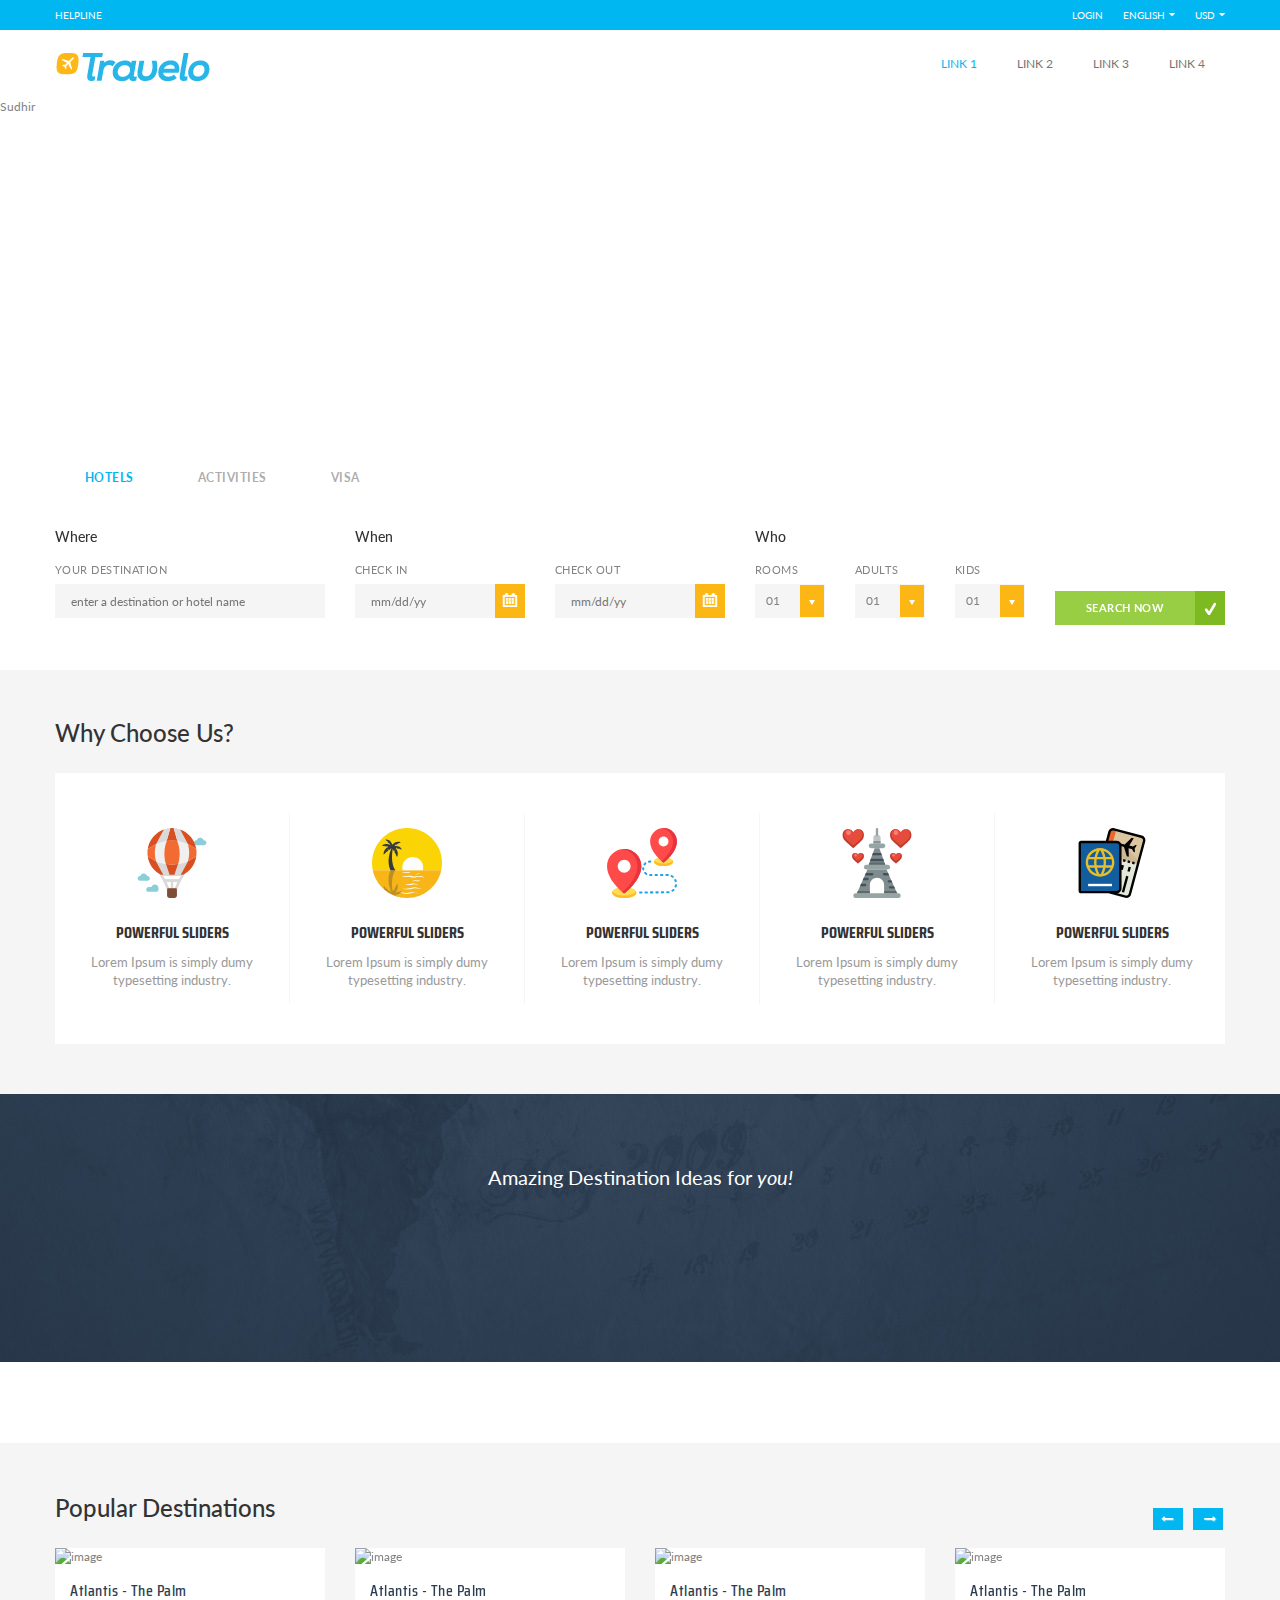
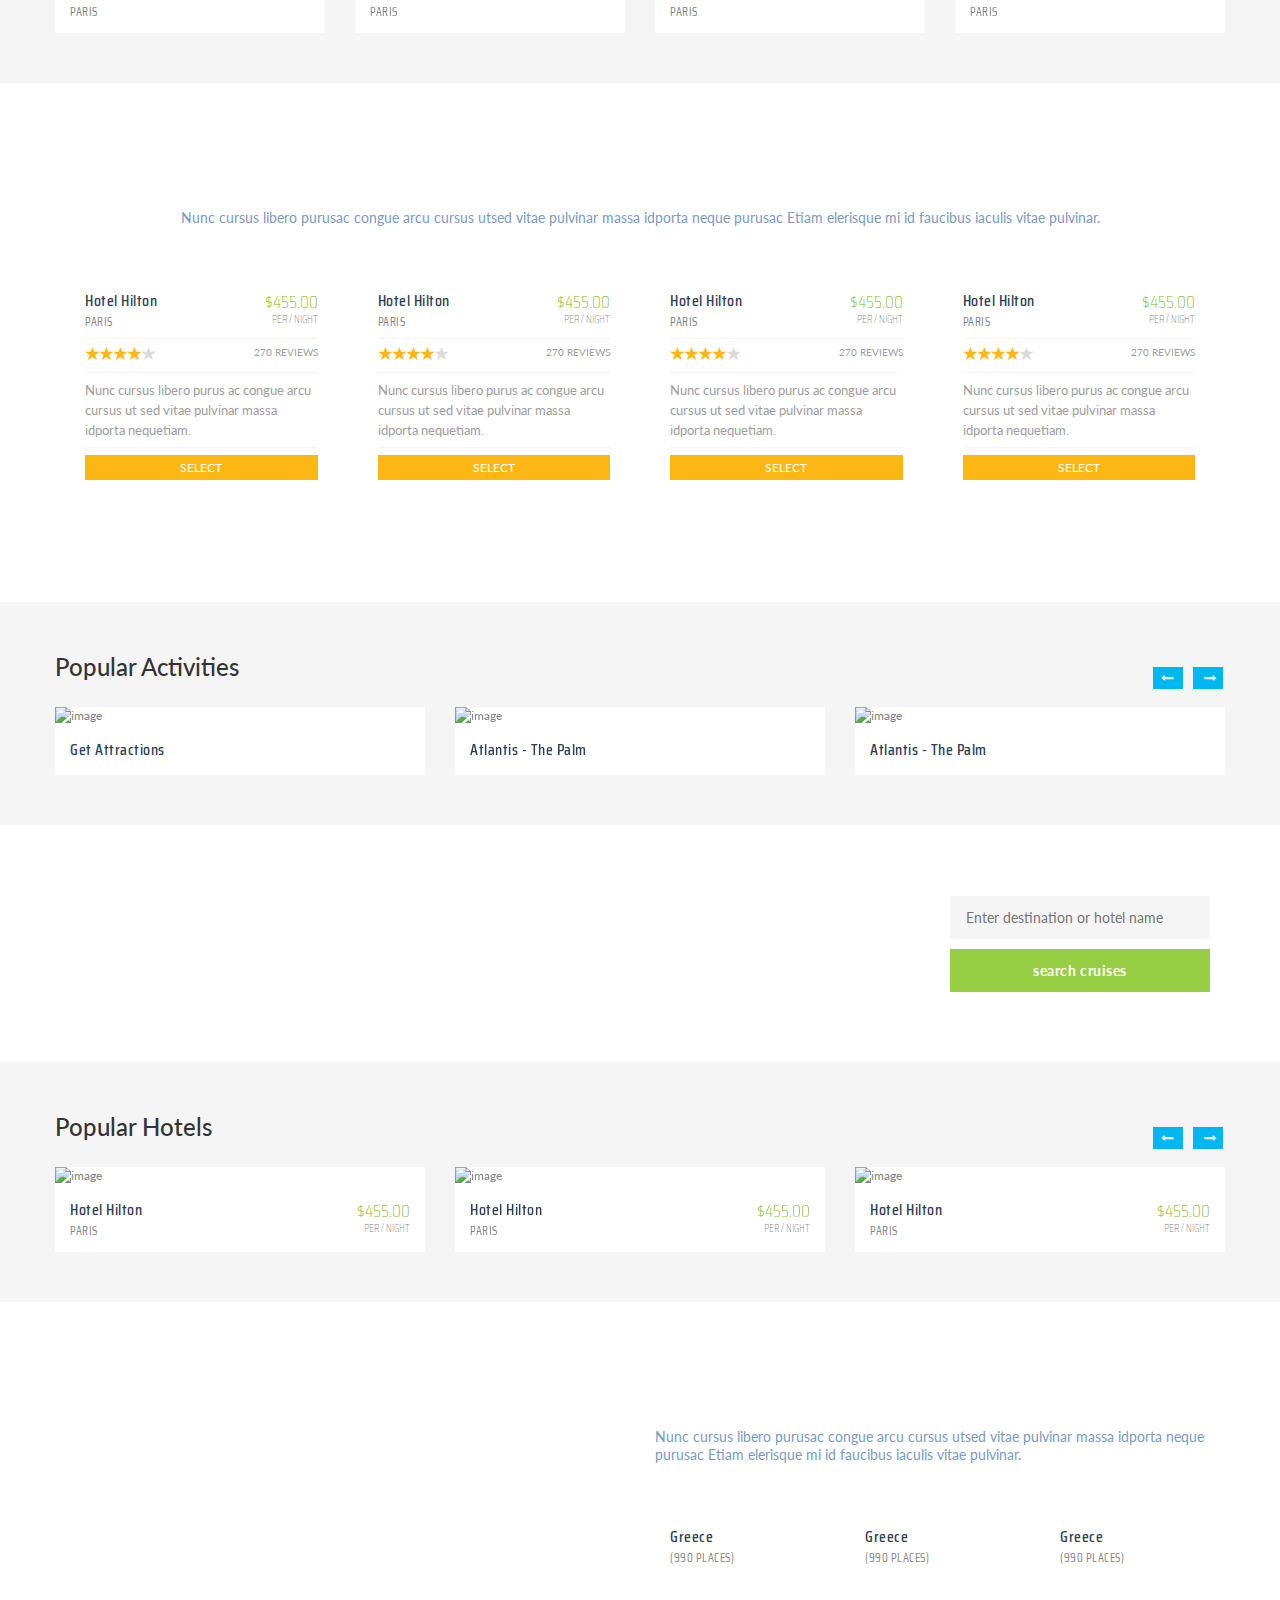
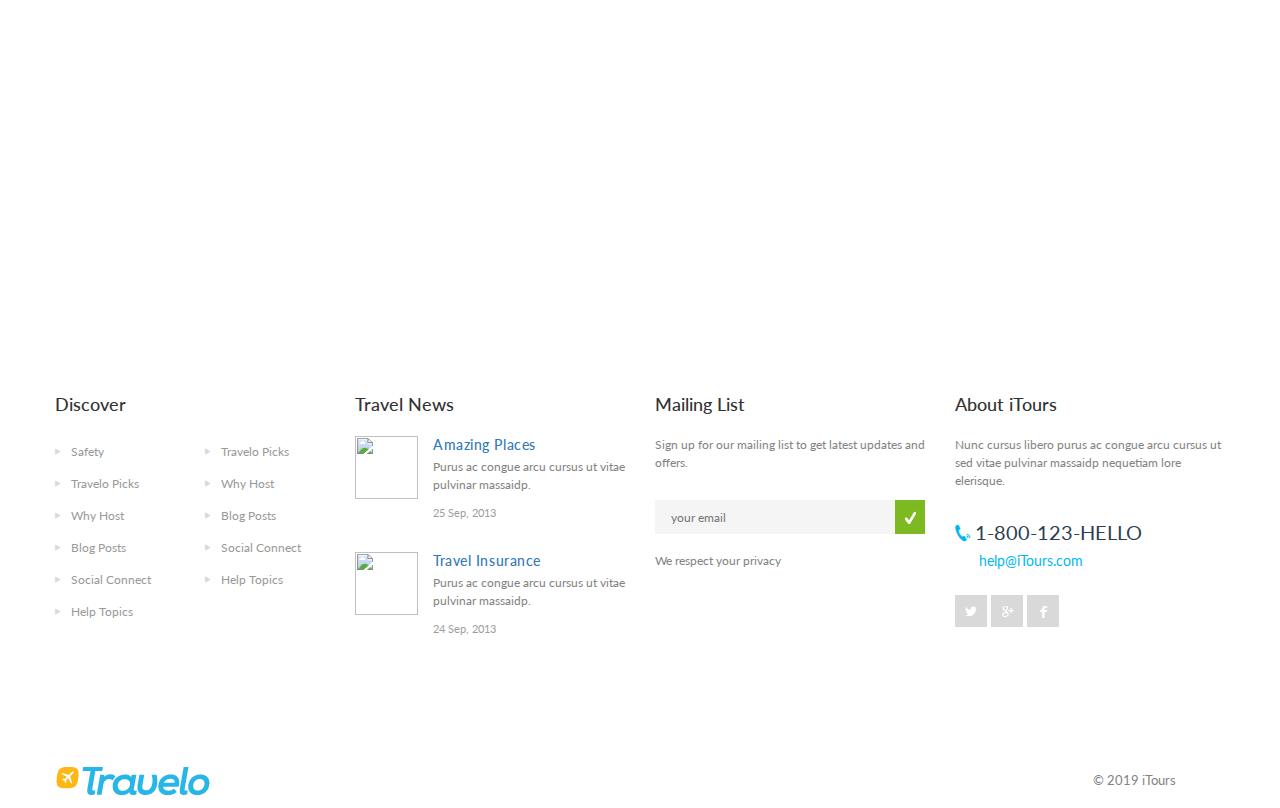
==== index.html @ 5f089d32 "index page with changes" ====
<!DOCTYPE html>
<html>
  <head>
    <!-- Page Title -->
    <title>iTours</title>

    <!-- Meta Tags -->
    <meta charset="utf-8" />
    <meta name="keywords" content="HTML5 Template" />
    <meta
      name="description"
      content="iTours - Travel, Tour Booking HTML5 Template"
    />
    <meta name="author" content="SoapTheme" />

    <meta name="viewport" content="width=device-width, initial-scale=1.0" />
    <link rel="shortcut icon" href="favicon.ico" type="image/x-icon" />

    <!-- Theme Styles -->
    <link rel="stylesheet" href="css/bootstrap.min.css" />
    <link rel="stylesheet" href="css/font-awesome.min.css" />
    <link
      href="http://fonts.googleapis.com/css?family=Lato:300,400,700"
      rel="stylesheet"
      type="text/css"
    />
    <link rel="stylesheet" href="css/animate.min.css" />

    <!-- Current Page Styles -->
    <link
      rel="stylesheet"
      type="text/css"
      href="components/revolution_slider/css/settings.css"
      media="screen"
    />
    <link
      rel="stylesheet"
      type="text/css"
      href="components/revolution_slider/css/style.css"
      media="screen"
    />
    <link
      rel="stylesheet"
      type="text/css"
      href="components/jquery.bxslider/jquery.bxslider.css "
      media="screen"
    />

    <link
      rel="stylesheet"
      type="text/css"
      href="components/flexslider/flexslider.css"
      media="screen"
    />
    <!-- Main Style -->

    <link id="main-style" rel="stylesheet" href="css/itours-styles.css" />
    <link id="main-style" rel="stylesheet" href="css/itours-components.css" />

    <!-- Responsive Styles -->
    <link rel="stylesheet" href="css/responsive.css" />

    <!-- Javascript Page Loader -->
  </head>
  <body>
    <div class="c-pageWrapper">
      <!-- ********** Component :: Header ********** -->
      <header class="c-header">
        <!-- **** Header :: Top Strip ***** -->
        <div class="topnav hidden-xs">
          <div class="container">
            <ul class="quick-menu pull-left">
              <li><a href="javascript:void(0);" class="c-link">Helpline</a></li>
            </ul>
            <ul class="quick-menu pull-right">
              <li>
                <a href="javascript:void(0);" class="soap-popupbox">LOGIN</a>
              </li>

              <li class="ribbon">
                <a href="javascript:void(0);" class="c-link">English</a>
                <ul class="menu mini">
                  <li><a href="javascript:void(0);" title="Dansk">Dansk</a></li>
                  <li>
                    <a href="javascript:void(0);" title="Deutsch">Deutsch</a>
                  </li>
                  <li class="active">
                    <a href="javascript:void(0);" title="English">English</a>
                  </li>
                  <li>
                    <a href="javascript:void(0);" title="Español">Español</a>
                  </li>
                  <li>
                    <a href="javascript:void(0);" title="Français">Français</a>
                  </li>
                  <li>
                    <a href="javascript:void(0);" title="Italiano">Italiano</a>
                  </li>
                  <li>
                    <a href="javascript:void(0);" title="Magyar">Magyar</a>
                  </li>
                  <li>
                    <a href="javascript:void(0);" title="Nederlands"
                      >Nederlands</a
                    >
                  </li>
                  <li><a href="javascript:void(0);" title="Norsk">Norsk</a></li>
                  <li>
                    <a href="javascript:void(0);" title="Polski">Polski</a>
                  </li>
                  <li>
                    <a href="javascript:void(0);" title="Português"
                      >Português</a
                    >
                  </li>
                  <li><a href="javascript:void(0);" title="Suomi">Suomi</a></li>
                  <li>
                    <a href="javascript:void(0);" title="Svenska">Svenska</a>
                  </li>
                </ul>
              </li>

              <li class="ribbon currency">
                <a href="javascript:void(0);" title="">USD</a>
                <ul class="menu mini">
                  <li><a href="javascript:void(0);" title="AUD">AUD</a></li>
                  <li><a href="javascript:void(0);" title="BRL">BRL</a></li>
                  <li class="active">
                    <a href="javascript:void(0);" title="USD">USD</a>
                  </li>
                  <li><a href="javascript:void(0);" title="CAD">CAD</a></li>
                  <li><a href="javascript:void(0);" title="CHF">CHF</a></li>
                  <li><a href="javascript:void(0);" title="CNY">CNY</a></li>
                  <li><a href="javascript:void(0);" title="CZK">CZK</a></li>
                  <li><a href="javascript:void(0);" title="DKK">DKK</a></li>
                  <li><a href="javascript:void(0);" title="EUR">EUR</a></li>
                  <li><a href="javascript:void(0);" title="GBP">GBP</a></li>
                  <li><a href="javascript:void(0);" title="HKD">HKD</a></li>
                  <li><a href="javascript:void(0);" title="HUF">HUF</a></li>
                  <li><a href="javascript:void(0);" title="IDR">IDR</a></li>
                </ul>
              </li>
            </ul>
          </div>
        </div>
        <!-- **** Header :: Top Strip End ***** -->

        <!-- **** Header :: Top Nav ***** -->
        <div class="main-header">
          <a
            href="#st-openMenu"
            data-toggle="collapse"
            class="mobile-menu-toggle"
          >
            Mobile Menu Toggle
          </a>

          <div class="container">
            <h1 class="logo navbar-brand">
              <a href="javascript: void(0);" title="iTours - home">
                <img src="images/logo.png" alt="iTours HTML5 Template" />
              </a>
            </h1>

            <!-- **** Header :: Top Nav For Desktop ***** -->
            <nav class="main-menu" role="navigation">
              <ul class="menu">
                <li class="active">
                  <a href="javascript: void(0);">Link 1</a>
                </li>
                <li>
                  <a href="javascript: void(0);">Link 2</a>
                </li>
                <li>
                  <a href="javascript: void(0);">Link 3</a>
                </li>
                <li>
                  <a href="javascript: void(0);">Link 4</a>
                </li>
              </ul>
            </nav>
            <!-- **** Header :: Top Nav For Desktop End ***** -->
          </div>

          <!-- **** Header :: Top Nav For Mobile ***** -->
          <nav id="st-openMenu" class="mobile-menu collapse">
            <ul class="menu">
              <li><a href="javascript: void(0);">Link 1</a></li>
              <li><a href="javascript: void(0);">Link 2</a></li>
              <li><a href="javascript: void(0);">Link 3</a></li>
            </ul>

            <ul class="mobile-topnav container">
              <li>
                <a href="javascript:void(0);" class="c-link">MY ACCOUNT</a>
              </li>

              <li>
                <a href="javascript:void(0);" class="soap-popupbox">LOGIN</a>
              </li>

              <li class="ribbon language menu-color-skin">
                <a href="javascript:void(0);" data-toggle="collapse">ENGLISH</a>
                <ul class="menu mini">
                  <li><a href="javascript:void(0);" title="Dansk">Dansk</a></li>
                  <li>
                    <a href="javascript:void(0);" title="Deutsch">Deutsch</a>
                  </li>
                  <li class="active">
                    <a href="javascript:void(0);" title="English">English</a>
                  </li>
                  <li>
                    <a href="javascript:void(0);" title="Español">Español</a>
                  </li>
                  <li>
                    <a href="javascript:void(0);" title="Français">Français</a>
                  </li>
                  <li>
                    <a href="javascript:void(0);" title="Italiano">Italiano</a>
                  </li>
                  <li>
                    <a href="javascript:void(0);" title="Magyar">Magyar</a>
                  </li>
                  <li>
                    <a href="javascript:void(0);" title="Nederlands"
                      >Nederlands</a
                    >
                  </li>
                  <li><a href="javascript:void(0);" title="Norsk">Norsk</a></li>
                  <li>
                    <a href="javascript:void(0);" title="Polski">Polski</a>
                  </li>
                  <li>
                    <a href="javascript:void(0);" title="Português"
                      >Português</a
                    >
                  </li>
                  <li><a href="javascript:void(0);" title="Suomi">Suomi</a></li>
                  <li>
                    <a href="javascript:void(0);" title="Svenska">Svenska</a>
                  </li>
                </ul>
              </li>

              <li class="ribbon currency menu-color-skin">
                <a href="javascript:void(0);" class="c-link">USD</a>
                <ul class="menu mini">
                  <li><a href="javascript:void(0);" title="AUD">AUD</a></li>
                  <li><a href="javascript:void(0);" title="BRL">BRL</a></li>
                  <li class="active">
                    <a href="javascript:void(0);" title="USD">USD</a>
                  </li>
                  <li><a href="javascript:void(0);" title="CAD">CAD</a></li>
                  <li><a href="javascript:void(0);" title="CHF">CHF</a></li>
                  <li><a href="javascript:void(0);" title="CNY">CNY</a></li>
                  <li><a href="javascript:void(0);" title="CZK">CZK</a></li>
                  <li><a href="javascript:void(0);" title="DKK">DKK</a></li>
                  <li><a href="javascript:void(0);" title="EUR">EUR</a></li>
                  <li><a href="javascript:void(0);" title="GBP">GBP</a></li>
                  <li><a href="javascript:void(0);" title="HKD">HKD</a></li>
                  <li><a href="javascript:void(0);" title="HUF">HUF</a></li>
                  <li><a href="javascript:void(0);" title="IDR">IDR</a></li>
                </ul>
              </li>
            </ul>
          </nav>
          <!-- **** Header :: Top Nav For Mobile End ***** -->
        </div>
        <!-- **** Header :: Top Nav End ***** -->
      </header>
      <!-- ********** Component :: Header End ********** -->

      <!-- ********** Component :: Main Slider ********** -->
      <div class="c-mainSlider">
        <div class="fullwidthbanner-container sm">
          <div class="revolution-slider rev_slider">
            <ul>
              <!-- SLIDE  -->
              <!-- Slide1 -->
              <li
                data-transition="zoomin"
                data-slotamount="7"
                data-masterspeed="1500"
              >
                <!-- MAIN IMAGE -->
                <img src="http://placehold.it/1800x400" alt="" />
                <div>Sudhir</div>
              </li>

              <!-- Slide2 -->
              <li
                data-transition="zoomout"
                data-slotamount="7"
                data-masterspeed="1500"
              >
                <!-- MAIN IMAGE -->
                <img src="http://placehold.it/1800x400" alt="" />
              </li>

              <!-- Slide3 -->
              <li
                data-transition="slidedown"
                data-slotamount="7"
                data-masterspeed="1500"
              >
                <!-- MAIN IMAGE -->
                <img src="http://placehold.it/1800x400" alt="" />
              </li>
            </ul>
          </div>
        </div>
      </div>
      <!-- ********** Component :: Main Slider End ********** -->

      <!-- ********** Component :: Info Section ********** -->
      <section class="dataContainer">
        <!-- ********** Search From ********** -->
        <div class="c-searchContainer">
          <div class="search-box container">
            <!-- ***** Search From Tabs ****** -->
            <ul class="search-tabs clearfix">
              <li class="active">
                <a href="#hotels-tab" data-toggle="tab">HOTELS</a>
              </li>
              <li>
                <a href="#activities-tab" data-toggle="tab">ACTIVITIES</a>
              </li>
              <li><a href="#visa-tab" data-toggle="tab">VISA</a></li>
            </ul>

            <div class="visible-mobile">
              <ul
                id="mobile-search-tabs"
                class="search-tabs clearfix m-search-tabs"
              >
                <li class="active"><a href="#hotels-tab">HOTELS</a></li>
                <li><a href="#activities-tab">ACTIVITIES</a></li>
                <li><a href="#visa-tab">VISA</a></li>
              </ul>
            </div>
            <!-- ***** Search From Tabs End ****** -->

            <!-- ***** Search Form Fields ****** -->
            <div class="search-tab-content">
              <div class="tab-pane fade active in" id="hotels-tab">
                <form action="javascript:void(0);" method="post">
                  <div class="row">
                    <div class="form-group col-sm-6 col-md-3">
                      <h4 class="c-heading sm">Where</h4>
                      <label>Your Destination</label>
                      <input
                        type="text"
                        class="input-text full-width"
                        placeholder="enter a destination or hotel name"
                      />
                    </div>

                    <div class="form-group col-sm-6 col-md-4">
                      <h4 class="c-heading sm">When</h4>
                      <div class="row">
                        <div class="col-xs-6">
                          <label>Check In</label>
                          <div class="datepicker-wrap">
                            <input
                              type="text"
                              name="date_from"
                              class="input-text full-width"
                              placeholder="mm/dd/yy"
                            />
                          </div>
                        </div>
                        <div class="col-xs-6">
                          <label>Check Out</label>
                          <div class="datepicker-wrap">
                            <input
                              type="text"
                              name="date_to"
                              class="input-text full-width"
                              placeholder="mm/dd/yy"
                            />
                          </div>
                        </div>
                      </div>
                    </div>

                    <div class="form-group col-sm-6 col-md-3">
                      <h4 class="c-heading sm">Who</h4>
                      <div class="row">
                        <div class="col-xs-4">
                          <label>Rooms</label>
                          <div class="selector">
                            <select class="full-width">
                              <option value="1">01</option>
                              <option value="2">02</option>
                              <option value="3">03</option>
                              <option value="4">04</option>
                            </select>
                          </div>
                        </div>
                        <div class="col-xs-4">
                          <label>Adults</label>
                          <div class="selector">
                            <select class="full-width">
                              <option value="1">01</option>
                              <option value="2">02</option>
                              <option value="3">03</option>
                              <option value="4">04</option>
                            </select>
                          </div>
                        </div>
                        <div class="col-xs-4">
                          <label>Kids</label>
                          <div class="selector">
                            <select class="full-width">
                              <option value="1">01</option>
                              <option value="2">02</option>
                              <option value="3">03</option>
                              <option value="4">04</option>
                            </select>
                          </div>
                        </div>
                      </div>
                    </div>

                    <div class="form-group col-sm-6 col-md-2 fixheight">
                      <label class="hidden-xs">&nbsp;</label>
                      <button
                        type="submit"
                        class="full-width icon-check animated"
                        data-animation-type="bounce"
                        data-animation-duration="1"
                      >
                        SEARCH NOW
                      </button>
                    </div>
                  </div>
                </form>
              </div>

              <div class="tab-pane fade" id="activities-tab">
                <form action="flight-list-view.html" method="post">
                  <div class="row">
                    <div class="col-md-4">
                      <h4 class="c-heading sm">Where</h4>
                      <div class="form-group">
                        <label>Leaving From</label>
                        <input
                          type="text"
                          class="input-text full-width"
                          placeholder="city, distirct or specific airpot"
                        />
                      </div>
                      <div class="form-group">
                        <label>Going To</label>
                        <input
                          type="text"
                          class="input-text full-width"
                          placeholder="city, distirct or specific airpot"
                        />
                      </div>
                    </div>

                    <div class="col-md-4">
                      <h4 class="c-heading sm">When</h4>
                      <label>Departing On</label>
                      <div class="form-group row">
                        <div class="col-xs-6">
                          <div class="datepicker-wrap">
                            <input
                              type="text"
                              name="date_from"
                              class="input-text full-width"
                              placeholder="mm/dd/yy"
                            />
                          </div>
                        </div>
                        <div class="col-xs-6">
                          <div class="selector">
                            <select class="full-width">
                              <option value="1">anytime</option>
                              <option value="2">morning</option>
                            </select>
                          </div>
                        </div>
                      </div>
                      <label>Arriving On</label>
                      <div class="form-group row">
                        <div class="col-xs-6">
                          <div class="datepicker-wrap">
                            <input
                              type="text"
                              name="date_to"
                              class="input-text full-width"
                              placeholder="mm/dd/yy"
                            />
                          </div>
                        </div>
                        <div class="col-xs-6">
                          <div class="selector">
                            <select class="full-width">
                              <option value="1">anytime</option>
                              <option value="2">morning</option>
                            </select>
                          </div>
                        </div>
                      </div>
                    </div>

                    <div class="col-md-4">
                      <h4 class="c-heading sm">Who</h4>
                      <div class="form-group row">
                        <div class="col-xs-3">
                          <label>Adults</label>
                          <div class="selector">
                            <select class="full-width">
                              <option value="1">01</option>
                              <option value="2">02</option>
                              <option value="3">03</option>
                              <option value="4">04</option>
                            </select>
                          </div>
                        </div>
                        <div class="col-xs-3">
                          <label>Kids</label>
                          <div class="selector">
                            <select class="full-width">
                              <option value="1">01</option>
                              <option value="2">02</option>
                              <option value="3">03</option>
                              <option value="4">04</option>
                            </select>
                          </div>
                        </div>
                        <div class="col-xs-6">
                          <label>Promo Code</label>
                          <input
                            type="text"
                            class="input-text full-width"
                            placeholder="type here"
                          />
                        </div>
                      </div>
                      <div class="form-group row">
                        <div class="col-xs-3">
                          <label>Infants</label>
                          <div class="selector">
                            <select class="full-width">
                              <option value="1">01</option>
                              <option value="2">02</option>
                              <option value="3">03</option>
                              <option value="4">04</option>
                            </select>
                          </div>
                        </div>
                        <div class="col-xs-6 pull-right">
                          <label>&nbsp;</label>
                          <button class="full-width icon-check">
                            SERACH NOW
                          </button>
                        </div>
                      </div>
                    </div>
                  </div>
                </form>
              </div>

              <div class="tab-pane fade" id="visa-tab">
                <form action="car-list-view.html" method="post">
                  <div class="row">
                    <div class="col-md-4">
                      <h4 class="c-heading sm">Where</h4>
                      <div class="form-group">
                        <label>Pick Up</label>
                        <input
                          type="text"
                          class="input-text full-width"
                          placeholder="city, distirct or specific airpot"
                        />
                      </div>
                      <div class="form-group">
                        <label>Drop Off</label>
                        <input
                          type="text"
                          class="input-text full-width"
                          placeholder="city, distirct or specific airpot"
                        />
                      </div>
                    </div>

                    <div class="col-md-4">
                      <h4 class="c-heading sm">When</h4>
                      <div class="form-group">
                        <label>Pick-Up Date / Time</label>
                        <div class="row">
                          <div class="col-xs-6">
                            <div class="datepicker-wrap">
                              <input
                                type="text"
                                name="date_from"
                                class="input-text full-width"
                                placeholder="mm/dd/yy"
                              />
                            </div>
                          </div>
                          <div class="col-xs-6">
                            <div class="selector">
                              <select class="full-width">
                                <option value="1">anytime</option>
                                <option value="2">morning</option>
                              </select>
                            </div>
                          </div>
                        </div>
                      </div>
                      <div class="form-group">
                        <label>Drop-Off Date / Time</label>
                        <div class="row">
                          <div class="col-xs-6">
                            <div class="datepicker-wrap">
                              <input
                                type="text"
                                name="date_to"
                                class="input-text full-width"
                                placeholder="mm/dd/yy"
                              />
                            </div>
                          </div>
                          <div class="col-xs-6">
                            <div class="selector">
                              <select class="full-width">
                                <option value="1">anytime</option>
                                <option value="2">morning</option>
                              </select>
                            </div>
                          </div>
                        </div>
                      </div>
                    </div>

                    <div class="col-md-4">
                      <h4 class="c-heading sm">Who</h4>
                      <div class="form-group row">
                        <div class="col-xs-3">
                          <label>Adults</label>
                          <div class="selector">
                            <select class="full-width">
                              <option value="1">01</option>
                              <option value="2">02</option>
                              <option value="3">03</option>
                              <option value="4">04</option>
                            </select>
                          </div>
                        </div>
                        <div class="col-xs-3">
                          <label>Kids</label>
                          <div class="selector">
                            <select class="full-width">
                              <option value="1">01</option>
                              <option value="2">02</option>
                              <option value="3">03</option>
                              <option value="4">04</option>
                            </select>
                          </div>
                        </div>
                        <div class="col-xs-6">
                          <label>Promo Code</label>
                          <input
                            type="text"
                            class="input-text full-width"
                            placeholder="type here"
                          />
                        </div>
                      </div>
                      <div class="form-group row">
                        <div class="col-xs-6">
                          <label>Car Type</label>
                          <div class="selector">
                            <select class="full-width">
                              <option value="">select a car type</option>
                              <option value="economy">Economy</option>
                              <option value="compact">Compact</option>
                            </select>
                          </div>
                        </div>
                        <div class="col-xs-6">
                          <label>&nbsp;</label>
                          <button class="full-width icon-check">
                            SERACH NOW
                          </button>
                        </div>
                      </div>
                    </div>
                  </div>
                </form>
              </div>
            </div>
            <!-- ***** Search Form Fields End ****** -->
          </div>
        </div>
        <!-- ********** Search From ********** -->
      </section>
      <!-- ********** Component :: Info Section End ********** -->

      <!-- ********** Component :: Info Section ********** -->
      <section class="c-graySection p20-top">
        <div class="container">
          <h2 class="c-heading lg">Why Choose Us?</h2>

          <!-- *** Component :: Card Pallet ***** -->
          <div class="c-cardPallet">
            <div class="overflow-hidden">
              <div class="cardPalletBox column-5-no-margin">
                <article class="icon-box">
                  <div class="imageBox">
                    <img src="images/svg/iTours-balloon.svg" alt="img" />
                  </div>
                  <h5 class="boxTitle">Powerful Sliders</h5>
                  <p class="boxSubTitle">
                    Lorem Ipsum is simply dumy typesetting industry.
                  </p>
                </article>

                <article class="icon-box">
                  <div class="imageBox">
                    <img src="images/svg/iTours-beach.svg" alt="img" />
                  </div>
                  <h5 class="boxTitle">Powerful Sliders</h5>
                  <p class="boxSubTitle">
                    Lorem Ipsum is simply dumy typesetting industry.
                  </p>
                </article>

                <article class="icon-box">
                  <div class="imageBox">
                    <img src="images/svg/iTours-destination.svg" alt="img" />
                  </div>
                  <h5 class="boxTitle">Powerful Sliders</h5>
                  <p class="boxSubTitle">
                    Lorem Ipsum is simply dumy typesetting industry.
                  </p>
                </article>

                <article class="icon-box">
                  <div class="imageBox">
                    <img src="images/svg/iTours-eiffel-tower.svg" alt="img" />
                  </div>
                  <h5 class="boxTitle">Powerful Sliders</h5>
                  <p class="boxSubTitle">
                    Lorem Ipsum is simply dumy typesetting industry.
                  </p>
                </article>

                <article class="icon-box">
                  <div class="imageBox">
                    <img src="images/svg/iTours-passport.svg" alt="img" />
                  </div>
                  <h5 class="boxTitle">Powerful Sliders</h5>
                  <p class="boxSubTitle">
                    Lorem Ipsum is simply dumy typesetting industry.
                  </p>
                </article>
              </div>
            </div>
          </div>
          <!-- *** Component :: Card Pallet End ***** -->
        </div>
      </section>
      <!-- ********** Component :: Info Section ********** -->

      <!-- ********** Component :: Destination Ideas Section ********** -->
      <div class="c-destinatioBanner" data-stellar-background-ratio="0.5">
        <div class="container">
          <div class="sectionTitle">
            Amazing Destination Ideas for <em>you!</em>
          </div>
          <div class="row">
            <div class="col-xs-6 col-sm-4 col-md-2">
              <div
                class="icon-box  animated"
                data-animation-type="slideInRight"
                data-animation-delay="0"
              >
                <i class="soap-icon-adventure"></i>
                <h4 class="box-title">Adventure</h4>
                <p class="description">
                  Lorem Ipsum simply dummy text industry.
                </p>
              </div>
            </div>
            <div class="col-xs-6 col-sm-4 col-md-2">
              <div
                class="icon-box animated"
                data-animation-type="slideInRight"
                data-animation-delay="0.3"
              >
                <i class="soap-icon-beach"></i>
                <h4 class="box-title">Beach</h4>
                <p class="description">
                  Lorem Ipsum simply dummy text industry.
                </p>
              </div>
            </div>
            <div class="col-xs-6 col-sm-4 col-md-2">
              <div
                class="icon-box  animated"
                data-animation-type="slideInRight"
                data-animation-delay="0.6"
              >
                <i class="soap-icon-party "></i>
                <h4 class="box-title">Party</h4>
                <p class="description">
                  Lorem Ipsum simply dummy text industry.
                </p>
              </div>
            </div>
            <div class="col-xs-6 col-sm-4 col-md-2">
              <div
                class="icon-box  animated"
                data-animation-type="slideInRight"
                data-animation-delay="0.9"
              >
                <i class="soap-icon-playplace "></i>
                <h4 class="box-title">Golf</h4>
                <p class="description">
                  Lorem Ipsum simply dummy text industry.
                </p>
              </div>
            </div>
            <div class="col-xs-6 col-sm-4 col-md-2">
              <div
                class="icon-box  animated"
                data-animation-type="slideInRight"
                data-animation-delay="1.2"
              >
                <i class="soap-icon-couples "></i>
                <h4 class="box-title">Romance</h4>
                <p class="description">
                  Lorem Ipsum simply dummy text industry.
                </p>
              </div>
            </div>
            <div class="col-xs-6 col-sm-4 col-md-2">
              <div
                class="icon-box  animated"
                data-animation-type="slideInRight"
                data-animation-delay="1.5"
              >
                <i class="soap-icon-ski "></i>
                <h4 class="box-title">Ski</h4>
                <p class="description">
                  Lorem Ipsum simply dummy text industry.
                </p>
              </div>
            </div>
          </div>
        </div>
      </div>
      <!-- ********** Component :: Destination Ideas Section End ********** -->

      <!-- ********** Component :: Destination Slider Section ********** -->
      <div class="c-graySection">
        <div class="container">
          <div class="block">
            <h2 class="c-heading lg">Popular Destinations</h2>
            <div
              class="c-cardSlider flexslider image-carousel"
              data-animation="slide"
              data-item-width="270"
              data-item-margin="30"
            >
              <ul class="slides">
                <li>
                  <!-- *** Component :: Card Type - 1 **** -->
                  <article class="c-cardType-01">
                    <figure
                      class="animated"
                      data-animation-type="fadeInDown"
                      data-animation-duration="1"
                    >
                      <img src="http://placehold.it/270x160" alt="image" />
                    </figure>
                    <div class="cardDetails">
                      <a href="javascript:void(0);" class="c-link">
                        <h4 class="cardTitle">
                          Atlantis - The Palm
                          <small>Paris</small>
                        </h4>
                      </a>
                    </div>
                  </article>
                  <!-- *** Component :: Card Type - 1 End **** -->
                </li>
                <li>
                  <!-- *** Component :: Card Type - 1 **** -->
                  <article class="c-cardType-01">
                    <figure
                      class="animated"
                      data-animation-type="fadeInDown"
                      data-animation-duration="1"
                    >
                      <img src="http://placehold.it/270x160" alt="image" />
                    </figure>
                    <div class="cardDetails">
                      <a href="javascript:void(0);" class="c-link">
                        <h4 class="cardTitle">
                          Atlantis - The Palm
                          <small>Paris</small>
                        </h4>
                      </a>
                    </div>
                  </article>
                  <!-- *** Component :: Card Type - 1 End **** -->
                </li>
                <li>
                  <!-- *** Component :: Card Type - 1 **** -->
                  <article class="c-cardType-01">
                    <figure
                      class="animated"
                      data-animation-type="fadeInDown"
                      data-animation-duration="1"
                    >
                      <img src="http://placehold.it/270x160" alt="image" />
                    </figure>
                    <div class="cardDetails">
                      <a href="javascript:void(0);" class="c-link">
                        <h4 class="cardTitle">
                          Atlantis - The Palm
                          <small>Paris</small>
                        </h4>
                      </a>
                    </div>
                  </article>
                  <!-- *** Component :: Card Type - 1 End **** -->
                </li>
                <li>
                  <!-- *** Component :: Card Type - 1 **** -->
                  <article class="c-cardType-01">
                    <figure
                      class="animated"
                      data-animation-type="fadeInDown"
                      data-animation-duration="1"
                    >
                      <img src="http://placehold.it/270x160" alt="image" />
                    </figure>
                    <div class="cardDetails">
                      <a href="javascript:void(0);" class="c-link">
                        <h4 class="cardTitle">
                          Atlantis - The Palm
                          <small>Paris</small>
                        </h4>
                      </a>
                    </div>
                  </article>
                  <!-- *** Component :: Card Type - 1 End **** -->
                </li>
                <li>
                  <!-- *** Component :: Card Type - 1 **** -->
                  <article class="c-cardType-01">
                    <figure
                      class="animated"
                      data-animation-type="fadeInDown"
                      data-animation-duration="1"
                    >
                      <img src="http://placehold.it/270x160" alt="image" />
                    </figure>
                    <div class="cardDetails">
                      <a href="javascript:void(0);" class="c-link">
                        <h4 class="cardTitle">
                          Atlantis - The Palm
                          <small>Paris</small>
                        </h4>
                      </a>
                    </div>
                  </article>
                  <!-- *** Component :: Card Type - 1 End **** -->
                </li>
                <li>
                  <!-- *** Component :: Card Type - 1 **** -->
                  <article class="c-cardType-01">
                    <figure
                      class="animated"
                      data-animation-type="fadeInDown"
                      data-animation-duration="1"
                    >
                      <img src="http://placehold.it/270x160" alt="image" />
                    </figure>
                    <div class="cardDetails">
                      <a href="javascript:void(0);" class="c-link">
                        <h4 class="cardTitle">
                          Atlantis - The Palm
                          <small>Paris</small>
                        </h4>
                      </a>
                    </div>
                  </article>
                  <!-- *** Component :: Card Type - 1 End **** -->
                </li>
                <li>
                  <!-- *** Component :: Card Type - 1 **** -->
                  <article class="c-cardType-01">
                    <figure
                      class="animated"
                      data-animation-type="fadeInDown"
                      data-animation-duration="1"
                    >
                      <img src="http://placehold.it/270x160" alt="image" />
                    </figure>
                    <div class="cardDetails">
                      <a href="javascript:void(0);" class="c-link">
                        <h4 class="cardTitle">
                          Atlantis - The Palm
                          <small>Paris</small>
                        </h4>
                      </a>
                    </div>
                  </article>
                  <!-- *** Component :: Card Type - 1 End **** -->
                </li>
              </ul>
            </div>
          </div>
        </div>
      </div>
      <!-- ********** Component :: Destination Slider Section End ********** -->

      <!-- ********** Component :: Destination Type 02 ********** -->
      <div class="c-destinatioBanner" data-stellar-background-ratio="0.5">
        <div class="container">
          <div class="col-sm-12">

            <h3 class="sectionTitle text-center">
              Popular Destinations for Honeymoon
            </h3>

            <p class="sectionSubTitle text-center">
              Nunc cursus libero purusac congue arcu cursus utsed vitae pulvinar
              massa idporta neque purusac Etiam elerisque mi id faucibus iaculis
              vitae pulvinar.
            </p>

            <div class="row">
              <div class="col-sms-3 col-sm-3">
                <!-- *** Component :: Card Type - 1 **** -->
                <article class="c-cardType-01">
                  <figure
                    class="animated"
                    data-animation-type="fadeInDown"
                    data-animation-duration="1"
                  >
                    <img src="http://placehold.it/270x160" alt="image" />
                  </figure>
                  <div class="cardDetails">
                    <a href="javascript:void(0);" class="c-link clearfix m10-btm">
                      <div class="dividerSection type-1">
                        <div class="divider s1">
                          <h4 class="cardTitle">
                            Hotel Hilton
                            <small>Paris</small>
                          </h4>
                        </div>
                        <div class="divider s2">
                          <span class="priceTag">
                            $455.00 <small>per / Night</small>
                          </span>
                        </div>
                      </div>
                    </a>
                    <div class="vSection">
                      <div class="dividerSection">
                        <div class="divider s1">
                          <div class="c-starRating">
                            <span style="width: 80%;" class="five-stars"></span>
                          </div>
                        </div>
                        <div class="divider s2 text-right">
                          <span class="c-staticText sm t-uppercase"
                            >270 reviews</span
                          >
                        </div>
                      </div>
                    </div>
                    <div class="vSection">
                      <div class="dividerSection">
                        <div class="divider">
                          <span class="c-staticText"
                            >Nunc cursus libero purus ac congue arcu cursus ut
                            sed vitae pulvinar massa idporta nequetiam.</span
                          >
                        </div>
                      </div>
                    </div>
                    <div class="vSection">
                      <div class="dividerSection">
                        <div class="divider s1">
                          <a class="c-button lg" href="#">Select</a>
                        </div>
                      </div>
                    </div>
                  </div>
                </article>
                <!-- *** Component :: Card Type - 1 End **** -->
              </div>

              <div class="col-sms-3 col-sm-3">
                <!-- *** Component :: Card Type - 1 **** -->
                <article class="c-cardType-01">
                  <figure
                    class="animated"
                    data-animation-type="fadeInDown"
                    data-animation-duration="1"
                  >
                    <img src="http://placehold.it/270x160" alt="image" />
                  </figure>
                  <div class="cardDetails">
                    <a href="javascript:void(0);" class="c-link clearfix m10-btm">
                      <div class="dividerSection type-1">
                        <div class="divider s1">
                          <h4 class="cardTitle">
                            Hotel Hilton
                            <small>Paris</small>
                          </h4>
                        </div>
                        <div class="divider s2">
                          <span class="priceTag">
                            $455.00 <small>per / Night</small>
                          </span>
                        </div>
                      </div>
                    </a>
                    <div class="vSection">
                      <div class="dividerSection">
                        <div class="divider s1">
                          <div class="c-starRating">
                            <span style="width: 80%;" class="five-stars"></span>
                          </div>
                        </div>
                        <div class="divider s2 text-right">
                          <span class="c-staticText sm t-uppercase"
                            >270 reviews</span
                          >
                        </div>
                      </div>
                    </div>
                    <div class="vSection">
                      <div class="dividerSection">
                        <div class="divider">
                          <span class="c-staticText"
                            >Nunc cursus libero purus ac congue arcu cursus ut
                            sed vitae pulvinar massa idporta nequetiam.</span
                          >
                        </div>
                      </div>
                    </div>
                    <div class="vSection">
                      <div class="dividerSection">
                        <div class="divider s1">
                          <a class="c-button lg" href="#">Select</a>
                        </div>
                      </div>
                    </div>
                  </div>
                </article>
                <!-- *** Component :: Card Type - 1 End **** -->
              </div>

              <div class="col-sms-3 col-sm-3">
                <!-- *** Component :: Card Type - 1 **** -->
                <article class="c-cardType-01">
                  <figure
                    class="animated"
                    data-animation-type="fadeInDown"
                    data-animation-duration="1"
                  >
                    <img src="http://placehold.it/270x160" alt="image" />
                  </figure>
                  <div class="cardDetails">
                    <a href="javascript:void(0);" class="c-link clearfix m10-btm">
                      <div class="dividerSection type-1">
                        <div class="divider s1">
                          <h4 class="cardTitle">
                            Hotel Hilton
                            <small>Paris</small>
                          </h4>
                        </div>
                        <div class="divider s2">
                          <span class="priceTag">
                            $455.00 <small>per / Night</small>
                          </span>
                        </div>
                      </div>
                    </a>
                    <div class="vSection">
                      <div class="dividerSection">
                        <div class="divider s1">
                          <div class="c-starRating">
                            <span style="width: 80%;" class="five-stars"></span>
                          </div>
                        </div>
                        <div class="divider s2 text-right">
                          <span class="c-staticText sm t-uppercase"
                            >270 reviews</span
                          >
                        </div>
                      </div>
                    </div>
                    <div class="vSection">
                      <div class="dividerSection">
                        <div class="divider">
                          <span class="c-staticText"
                            >Nunc cursus libero purus ac congue arcu cursus ut
                            sed vitae pulvinar massa idporta nequetiam.</span
                          >
                        </div>
                      </div>
                    </div>
                    <div class="vSection">
                      <div class="dividerSection">
                        <div class="divider s1">
                          <a class="c-button lg" href="#">Select</a>
                        </div>
                      </div>
                    </div>
                  </div>
                </article>
                <!-- *** Component :: Card Type - 1 End **** -->
              </div>

              <div class="col-sms-3 col-sm-3">
                <!-- *** Component :: Card Type - 1 **** -->
                <article class="c-cardType-01">
                  <figure
                    class="animated"
                    data-animation-type="fadeInDown"
                    data-animation-duration="1"
                  >
                    <img src="http://placehold.it/270x160" alt="image" />
                  </figure>
                  <div class="cardDetails">
                    <a href="javascript:void(0);" class="c-link clearfix m10-btm">
                      <div class="dividerSection type-1">
                        <div class="divider s1">
                          <h4 class="cardTitle">
                            Hotel Hilton
                            <small>Paris</small>
                          </h4>
                        </div>
                        <div class="divider s2">
                          <span class="priceTag">
                            $455.00 <small>per / Night</small>
                          </span>
                        </div>
                      </div>
                    </a>
                    <div class="vSection">
                      <div class="dividerSection">
                        <div class="divider s1">
                          <div class="c-starRating">
                            <span style="width: 80%;" class="five-stars"></span>
                          </div>
                        </div>
                        <div class="divider s2 text-right">
                          <span class="c-staticText sm t-uppercase"
                            >270 reviews</span
                          >
                        </div>
                      </div>
                    </div>
                    <div class="vSection">
                      <div class="dividerSection">
                        <div class="divider">
                          <span class="c-staticText"
                            >Nunc cursus libero purus ac congue arcu cursus ut
                            sed vitae pulvinar massa idporta nequetiam.</span
                          >
                        </div>
                      </div>
                    </div>
                    <div class="vSection">
                      <div class="dividerSection">
                        <div class="divider s1">
                          <a class="c-button lg" href="#">Select</a>
                        </div>
                      </div>
                    </div>
                  </div>
                </article>
                <!-- *** Component :: Card Type - 1 End **** -->
              </div>

            </div>

          </div>
        </div>
      </div>
      <!-- ********** Component :: Destination Type 02 End ********** -->

      <!-- ********** Component :: Destination Slider Section ********** -->
      <div class="c-graySection">
        <div class="container">
          <div class="block">
            <h2 class="c-heading lg">Popular Activities</h2>
            <div
              class="c-cardSlider flexslider image-carousel"
              data-animation="slide"
              data-item-width="370"
              data-item-margin="30"
            >
              <ul class="slides">
                <li>
                  <!-- *** Component :: Card Type - 1 **** -->
                  <article class="c-cardType-01">
                    <figure
                      class="animated"
                      data-animation-type="fadeInDown"
                      data-animation-duration="1"
                    >
                      <img src="http://placehold.it/370x190" alt="image" />
                    </figure>
                    <div class="cardDetails">
                      <a href="javascript:void(0);" class="c-link">
                        <h4 class="cardTitle">Get Attractions</h4>
                      </a>
                    </div>
                  </article>
                  <!-- *** Component :: Card Type - 1 End **** -->
                </li>

                <li>
                  <!-- *** Component :: Card Type - 1 **** -->
                  <article class="c-cardType-01">
                    <figure
                      class="animated"
                      data-animation-type="fadeInDown"
                      data-animation-duration="1"
                    >
                      <img src="http://placehold.it/370x190" alt="image" />
                    </figure>
                    <div class="cardDetails">
                      <a href="javascript:void(0);" class="c-link">
                        <h4 class="cardTitle">Atlantis - The Palm</h4>
                      </a>
                    </div>
                  </article>
                  <!-- *** Component :: Card Type - 1 End **** -->
                </li>

                <li>
                  <!-- *** Component :: Card Type - 1 **** -->
                  <article class="c-cardType-01">
                    <figure
                      class="animated"
                      data-animation-type="fadeInDown"
                      data-animation-duration="1"
                    >
                      <img src="http://placehold.it/370x190" alt="image" />
                    </figure>
                    <div class="cardDetails">
                      <a href="javascript:void(0);" class="c-link">
                        <h4 class="cardTitle">Atlantis - The Palm</h4>
                      </a>
                    </div>
                  </article>
                  <!-- *** Component :: Card Type - 1 End **** -->
                </li>

                <li>
                  <!-- *** Component :: Card Type - 1 **** -->
                  <article class="c-cardType-01">
                    <figure
                      class="animated"
                      data-animation-type="fadeInDown"
                      data-animation-duration="1"
                    >
                      <img src="http://placehold.it/370x190" alt="image" />
                    </figure>
                    <div class="cardDetails">
                      <a href="javascript:void(0);" class="c-link">
                        <h4 class="cardTitle">Atlantis - The Palm</h4>
                      </a>
                    </div>
                  </article>
                  <!-- *** Component :: Card Type - 1 End **** -->
                </li>

                <li>
                  <!-- *** Component :: Card Type - 1 **** -->
                  <article class="c-cardType-01">
                    <figure
                      class="animated"
                      data-animation-type="fadeInDown"
                      data-animation-duration="1"
                    >
                      <img src="http://placehold.it/370x190" alt="image" />
                    </figure>
                    <div class="cardDetails">
                      <a href="javascript:void(0);" class="c-link">
                        <h4 class="cardTitle">Atlantis - The Palm</h4>
                      </a>
                    </div>
                  </article>
                  <!-- *** Component :: Card Type - 1 End **** -->
                </li>
              </ul>
            </div>
          </div>
        </div>
      </div>
      <!-- ********** Component :: Destination Slider Section End ********** -->


      <div class="c-destinatioBanner c-addBanner">
          <div class="container">
              <div class="row">
                  <div class="dividerSection vAlign-mid">

                      <div class="col-md-3 col-sm-12 divider noFloat">
                          <img src="./images/girl.png" alt="" class="animated" data-animation-type="fadeInUp" />
                      </div>

                      <div class="col-md-9 col-sm-12 divider noFloat">

                          <div class="dividerSection vAlign-mid">

                              <div class="divider col-md-8">
                                  <span class="c-heading col-white md txt-light">
                                      Tell us where you would like to go.
                                  </span>
                                  <span class="c-heading col-white lg txt-bold m0">
                                    <em>3,000+ Amazing Places to Visit!</em>
                                  </span>
                              </div>

                              <div class="divider action-section col-md-4">
                                <form method="post" action="cruise-list-view.html">
                                  <input type="text" class="input-text input-large full-width m10-btm" value="" placeholder="Enter destination or hotel name" />
                                  <button class="full-width btn-large">search cruises</button>
                                </form>
                              </div>

                          </div>

                      </div>

                  </div>
              </div>

          </div>
      </div>


      <!-- ********** Component :: Hotel Slider Section ********** -->
      <div class="c-graySection">
        <div class="container">
          <div class="block">
            <h2 class="c-heading lg">Popular Hotels</h2>
            <div
              class="c-cardSlider flexslider image-carousel"
              data-animation="slide"
              data-item-width="370"
              data-item-margin="30"
            >
              <ul class="slides">
                <li>
                  <!-- *** Component :: Card Type - 1 **** -->
                  <article class="c-cardType-01">
                    <figure
                      class="animated"
                      data-animation-type="fadeInDown"
                      data-animation-duration="1"
                    >
                      <img src="http://placehold.it/270x160" alt="image" />
                    </figure>
                    <div class="cardDetails">
                      <a href="javascript:void(0);" class="c-link clearfix">
                        <div class="dividerSection type-1">
                          <div class="divider s1">
                            <h4 class="cardTitle">
                              Hotel Hilton
                              <small>Paris</small>
                            </h4>
                          </div>
                          <div class="divider s2">
                            <span class="priceTag">
                              $455.00 <small>per / Night</small>
                            </span>
                          </div>
                        </div>
                      </a>
                    </div>
                  </article>
                  <!-- *** Component :: Card Type - 1 End **** -->
                </li>

                <li>
                  <!-- *** Component :: Card Type - 1 **** -->
                  <article class="c-cardType-01">
                    <figure
                      class="animated"
                      data-animation-type="fadeInDown"
                      data-animation-duration="1"
                    >
                      <img src="http://placehold.it/270x160" alt="image" />
                    </figure>
                    <div class="cardDetails">
                      <a href="javascript:void(0);" class="c-link clearfix">
                        <div class="dividerSection type-1">
                          <div class="divider s1">
                            <h4 class="cardTitle">
                              Hotel Hilton
                              <small>Paris</small>
                            </h4>
                          </div>
                          <div class="divider s2">
                            <span class="priceTag">
                              $455.00 <small>per / Night</small>
                            </span>
                          </div>
                        </div>
                      </a>
                    </div>
                  </article>
                  <!-- *** Component :: Card Type - 1 End **** -->
                </li>

                <li>
                  <!-- *** Component :: Card Type - 1 **** -->
                  <article class="c-cardType-01">
                    <figure
                      class="animated"
                      data-animation-type="fadeInDown"
                      data-animation-duration="1"
                    >
                      <img src="http://placehold.it/270x160" alt="image" />
                    </figure>
                    <div class="cardDetails">
                      <a href="javascript:void(0);" class="c-link clearfix">
                        <div class="dividerSection type-1">
                          <div class="divider s1">
                            <h4 class="cardTitle">
                              Hotel Hilton
                              <small>Paris</small>
                            </h4>
                          </div>
                          <div class="divider s2">
                            <span class="priceTag">
                              $455.00 <small>per / Night</small>
                            </span>
                          </div>
                        </div>
                      </a>
                    </div>
                  </article>
                  <!-- *** Component :: Card Type - 1 End **** -->
                </li>

                <li>
                  <!-- *** Component :: Card Type - 1 **** -->
                  <article class="c-cardType-01">
                    <figure
                      class="animated"
                      data-animation-type="fadeInDown"
                      data-animation-duration="1"
                    >
                      <img src="http://placehold.it/270x160" alt="image" />
                    </figure>
                    <div class="cardDetails">
                      <a href="javascript:void(0);" class="c-link clearfix">
                        <div class="dividerSection type-1">
                          <div class="divider s1">
                            <h4 class="cardTitle">
                              Hotel Hilton
                              <small>Paris</small>
                            </h4>
                          </div>
                          <div class="divider s2">
                            <span class="priceTag">
                              $455.00 <small>per / Night</small>
                            </span>
                          </div>
                        </div>
                      </a>
                    </div>
                  </article>
                  <!-- *** Component :: Card Type - 1 End **** -->
                </li>

                <li>
                  <!-- *** Component :: Card Type - 1 **** -->
                  <article class="c-cardType-01">
                    <figure
                      class="animated"
                      data-animation-type="fadeInDown"
                      data-animation-duration="1"
                    >
                      <img src="http://placehold.it/270x160" alt="image" />
                    </figure>
                    <div class="cardDetails">
                      <a href="javascript:void(0);" class="c-link clearfix">
                        <div class="dividerSection type-1">
                          <div class="divider s1">
                            <h4 class="cardTitle">
                              Hotel Hilton
                              <small>Paris</small>
                            </h4>
                          </div>
                          <div class="divider s2">
                            <span class="priceTag">
                              $455.00 <small>per / Night</small>
                            </span>
                          </div>
                        </div>
                      </a>
                    </div>
                  </article>
                  <!-- *** Component :: Card Type - 1 End **** -->
                </li>
              </ul>
            </div>
          </div>
        </div>
      </div>
      <!-- ********** Component :: Hotel Slider Section End ********** -->


      <!-- ********** Component :: Destination Type 02 ********** -->
      <div
        class="c-destinatioBanner pad0-btm"
        data-stellar-background-ratio="0.5"
      >
        <div class="container">
          <div class="col-sm-6 pull-right">
            <h3 class="sectionTitle text-left">
              Popular Destinations for Honeymoon
            </h3>
            <p class="sectionSubTitle text-left">
              Nunc cursus libero purusac congue arcu cursus utsed vitae pulvinar
              massa idporta neque purusac Etiam elerisque mi id faucibus iaculis
              vitae pulvinar.
            </p>
            <div class="row">
              <div class="col-sms-4 col-sm-4">
                <article class="c-cardType-01">
                  <figure>
                    <a
                      href="javascript:void(0);"
                      title=""
                      class="animated"
                      data-animation-type="fadeInUp"
                      data-animation-duration="1"
                    >
                      <img src="http://placehold.it/250x250" alt=""
                    /></a>
                  </figure>
                  <div class="cardDetails">
                    <a class="c-link" href="#">
                      <h4 class="cardTitle">
                        Greece<small>(990 PLACES)</small>
                      </h4>
                    </a>
                  </div>
                </article>
              </div>
              <div class="col-sms-4 col-sm-4">
                <article class="c-cardType-01">
                  <figure>
                    <a
                      href="javascript:void(0);"
                      title=""
                      class="animated"
                      data-animation-type="fadeInUp"
                      data-animation-duration="1"
                      data-animation-delay="0.4"
                      ><img src="http://placehold.it/250x250" alt=""
                    /></a>
                  </figure>
                  <div class="cardDetails">
                    <a class="c-link" href="#">
                      <h4 class="cardTitle">
                        Greece<small>(990 PLACES)</small>
                      </h4>
                    </a>
                  </div>
                </article>
              </div>
              <div class="col-sms-4 col-sm-4">
                <article class="c-cardType-01">
                  <figure>
                    <a
                      href="javascript:void(0);"
                      title=""
                      class="animated"
                      data-animation-type="fadeInUp"
                      data-animation-duration="1"
                      data-animation-delay="0.8"
                      ><img src="http://placehold.it/250x250" alt=""
                    /></a>
                  </figure>
                  <div class="cardDetails">
                    <a class="c-link" href="#">
                      <h4 class="cardTitle">
                        Greece<small>(990 PLACES)</small>
                      </h4>
                    </a>
                  </div>
                </article>
              </div>
            </div>
          </div>
          <div class="col-sm-6 image-container no-margin">
            <img
              src="./images/couple.png"
              alt=""
              class="animated"
              data-animation-type="fadeInUp"
              data-animation-duration="2"
            />
          </div>
        </div>
      </div>
      <!-- ********** Component :: Destination Type 02 End ********** -->

      <!-- ********** Component :: Footer ********** -->
      <footer class="c-footer">
        <div class="footer-wrapper">
          <div class="container">
            <div class="row">
              <div class="col-sm-6 col-md-3">
                <h2 class="c-heading">Discover</h2>
                <div class="row">
                  <div class="col-xs-6">
                    <ul class="c-footerLink">
                      <li><a href="javascript:void(0);">Safety</a></li>
                      <li><a href="javascript:void(0);">Travelo Picks</a></li>
                      <li><a href="javascript:void(0);">Why Host</a></li>
                      <li><a href="javascript:void(0);">Blog Posts</a></li>
                      <li><a href="javascript:void(0);">Social Connect</a></li>
                      <li><a href="javascript:void(0);">Help Topics</a></li>
                    </ul>
                  </div>
                  <div class="col-xs-6">
                    <ul class="c-footerLink">
                      <li><a href="javascript:void(0);">Travelo Picks</a></li>
                      <li><a href="javascript:void(0);">Why Host</a></li>
                      <li><a href="javascript:void(0);">Blog Posts</a></li>
                      <li><a href="javascript:void(0);">Social Connect</a></li>
                      <li><a href="javascript:void(0);">Help Topics</a></li>
                    </ul>
                  </div>
                </div>
              </div>

              <div class="col-sm-6 col-md-3">
                <h2 class="c-heading">Travel News</h2>
                <ul class="travel-news">
                  <li>
                    <div class="thumb">
                      <a href="javascript:void(0);" class="c-link">
                        <img
                          src="http://placehold.it/63x63"
                          alt=""
                          width="63"
                          height="63"
                        />
                      </a>
                    </div>

                    <div class="description">
                      <h5 class="s-title">
                        <a href="javascript:void(0);" class="c-link"
                          >Amazing Places</a
                        >
                      </h5>
                      <p>
                        Purus ac congue arcu cursus ut vitae pulvinar massaidp.
                      </p>
                      <span class="date">25 Sep, 2013</span>
                    </div>
                  </li>

                  <li>
                    <div class="thumb">
                      <a href="javascript:void(0);" class="c-link">
                        <img
                          src="http://placehold.it/63x63"
                          alt=""
                          width="63"
                          height="63"
                        />
                      </a>
                    </div>
                    <div class="description">
                      <h5 class="s-title">
                        <a href="javascript:void(0);" class="c-link"
                          >Travel Insurance</a
                        >
                      </h5>
                      <p>
                        Purus ac congue arcu cursus ut vitae pulvinar massaidp.
                      </p>
                      <span class="date">24 Sep, 2013</span>
                    </div>
                  </li>
                </ul>
              </div>

              <div class="col-sm-6 col-md-3">
                <h2 class="c-heading">Mailing List</h2>
                <p>
                  Sign up for our mailing list to get latest updates and offers.
                </p>
                <br />
                <div class="icon-check">
                  <input
                    type="text"
                    class="input-text full-width"
                    placeholder="your email"
                  />
                </div>
                <br />
                <span>We respect your privacy</span>
              </div>

              <div class="col-sm-6 col-md-3">
                <h2 class="c-heading">About iTours</h2>
                <p>
                  Nunc cursus libero purus ac congue arcu cursus ut sed vitae
                  pulvinar massaidp nequetiam lore elerisque.
                </p>
                <br />
                <address class="contact-details">
                  <span class="contact-phone">
                    <i class="soap-icon-phone"></i> 1-800-123-HELLO
                  </span>
                  <br />
                  <a href="javascript:void(0);" class="contact-email"
                    >help@iTours.com</a
                  >
                </address>

                <ul class="social-icons clearfix">
                  <li class="twitter">
                    <a
                      title="twitter"
                      href="javascript:void(0);"
                      data-toggle="tooltip"
                      ><i class="soap-icon-twitter"></i
                    ></a>
                  </li>
                  <li class="googleplus">
                    <a
                      title="googleplus"
                      href="javascript:void(0);"
                      data-toggle="tooltip"
                      ><i class="soap-icon-googleplus"></i
                    ></a>
                  </li>
                  <li class="facebook">
                    <a
                      title="facebook"
                      href="javascript:void(0);"
                      data-toggle="tooltip"
                      ><i class="soap-icon-facebook"></i
                    ></a>
                  </li>
                </ul>
              </div>
            </div>
          </div>
        </div>

        <div class="bottom gray-area">
          <div class="container">
            <div class="logo pull-left">
              <a href="javascript: void(0);" title="iTours - home">
                <img src="images/logo.png" alt="iTours HTML5 Template" />
              </a>
            </div>

            <div class="pull-right">
              <a
                id="back-to-top"
                href="javascript:void(0);"
                class="animated"
                data-animation-type="bounce"
                ><i class="soap-icon-longarrow-up circle"></i
              ></a>
            </div>

            <div class="copyright pull-right">
              <p>&copy; 2019 iTours</p>
            </div>
          </div>
        </div>
      </footer>
      <!-- ********** Component :: Footer End ********** -->
    </div>

    <!-- Javascript -->
    <!-- Javascript -->
    <script type="text/javascript" src="js/jquery-1.11.1.min.js"></script>
    <script type="text/javascript" src="js/jquery.noconflict.js"></script>
    <script type="text/javascript" src="js/modernizr.2.7.1.min.js"></script>
    <script type="text/javascript" src="js/jquery-ui.1.10.4.min.js"></script>

    <!-- Twitter Bootstrap -->
    <script type="text/javascript" src="js/bootstrap.min.js"></script>

    <!-- load revolution slider scripts -->
    <script
      type="text/javascript"
      src="components/revolution_slider/js/jquery.themepunch.tools.min.js"
    ></script>
    <script
      type="text/javascript"
      src="components/revolution_slider/js/jquery.themepunch.revolution.min.js"
    ></script>
    <script
      type="text/javascript"
      src="components/flexslider/jquery.flexslider-min.js"
    ></script>
    <!-- load BXSlider scripts -->
    <script
      type="text/javascript"
      src="components/jquery.bxslider/jquery.bxslider.min.js"
    ></script>

    <!-- parallax -->
    <script type="text/javascript" src="js/jquery.stellar.min.js"></script>

    <!-- waypoint -->
    <script type="text/javascript" src="js/waypoints.min.js"></script>

    <!-- load page Javascript -->
    <script type="text/javascript" src="js/theme-scripts.js"></script>
    <script type="text/javascript" src="js/scripts.js"></script>

    <script type="text/javascript">
      tjq(document).ready(function() {
        tjq(".revolution-slider").revolution({
          sliderType: "standard",
          sliderLayout: "auto",
          dottedOverlay: "none",
          delay: 5000,
          navigation: {
            keyboardNavigation: "off",
            keyboard_direction: "horizontal",
            mouseScrollNavigation: "off",
            mouseScrollReverse: "default",
            onHoverStop: "on",
            touch: {
              touchenabled: "on",
              swipe_threshold: 75,
              swipe_min_touches: 1,
              swipe_direction: "horizontal",
              drag_block_vertical: false
            },
            arrows: {
              style: "default",
              enable: true,
              hide_onmobile: false,
              hide_onleave: false,
              tmp: "",
              left: {
                h_align: "left",
                v_align: "center",
                h_offset: 20,
                v_offset: 0
              },
              right: {
                h_align: "right",
                v_align: "center",
                h_offset: 20,
                v_offset: 0
              }
            }
          },
          visibilityLevels: [1240, 1024, 778, 480],
          gridwidth: 1170,
          gridheight: 400,
          lazyType: "none",
          shadow: 0,
          spinner: "spinner4",
          stopLoop: "off",
          stopAfterLoops: -1,
          stopAtSlide: -1,
          shuffle: "off",
          autoHeight: "off",
          hideThumbsOnMobile: "off",
          hideSliderAtLimit: 0,
          hideCaptionAtLimit: 0,
          hideAllCaptionAtLilmit: 0,
          debugMode: false,
          fallbacks: {
            simplifyAll: "off",
            nextSlideOnWindowFocus: "off",
            disableFocusListener: false
          }
        });
      });
    </script>
  </body>
</html>
---- components/revolution_slider/css/settings.css ----
/*-----------------------------------------------------------------------------

-	Revolution Slider 5.0 Default Style Settings -

Screen Stylesheet

version:   	5.0.0
date:      	29/10/15
author:		themepunch
email:     	info@themepunch.com
website:   	http://www.themepunch.com
-----------------------------------------------------------------------------*/



.rtl {	direction: rtl;}
@font-face {
  font-family: 'revicons';
  src: url('../fonts/revicons/revicons.eot?5510888');
  src: url('../fonts/revicons/revicons.eot?5510888#iefix') format('embedded-opentype'),
       url('../fonts/revicons/revicons.woff?5510888') format('woff'),
       url('../fonts/revicons/revicons.ttf?5510888') format('truetype'),
       url('../fonts/revicons/revicons.svg?5510888#revicons') format('svg');
  font-weight: normal;
  font-style: normal;
}

 [class^="revicon-"]:before, [class*=" revicon-"]:before {
  font-family: "revicons";
  font-style: normal;
  font-weight: normal;
  speak: none;
  display: inline-block;
  text-decoration: inherit;
  width: 1em;
  margin-right: .2em;
  text-align: center; 

  /* For safety - reset parent styles, that can break glyph codes*/
  font-variant: normal;
  text-transform: none;

  /* fix buttons height, for twitter bootstrap */
  line-height: 1em;

  /* Animation center compensation - margins should be symmetric */
  /* remove if not needed */
  margin-left: .2em;

  /* you can be more comfortable with increased icons size */
  /* font-size: 120%; */

  /* Uncomment for 3D effect */
  /* text-shadow: 1px 1px 1px rgba(127, 127, 127, 0.3); */
}

.revicon-search-1:before { content: '\e802'; } /* '' */
.revicon-pencil-1:before { content: '\e831'; } /* '' */
.revicon-picture-1:before { content: '\e803'; } /* '' */
.revicon-cancel:before { content: '\e80a'; } /* '' */
.revicon-info-circled:before { content: '\e80f'; } /* '' */
.revicon-trash:before { content: '\e801'; } /* '' */
.revicon-left-dir:before { content: '\e817'; } /* '' */
.revicon-right-dir:before { content: '\e818'; } /* '' */
.revicon-down-open:before { content: '\e83b'; } /* '' */
.revicon-left-open:before { content: '\e819'; } /* '' */
.revicon-right-open:before { content: '\e81a'; } /* '' */
.revicon-angle-left:before { content: '\e820'; } /* '' */
.revicon-angle-right:before { content: '\e81d'; } /* '' */
.revicon-left-big:before { content: '\e81f'; } /* '' */
.revicon-right-big:before { content: '\e81e'; } /* '' */
.revicon-magic:before { content: '\e807'; } /* '' */
.revicon-picture:before { content: '\e800'; } /* '' */
.revicon-export:before { content: '\e80b'; } /* '' */
.revicon-cog:before { content: '\e832'; } /* '' */
.revicon-login:before { content: '\e833'; } /* '' */
.revicon-logout:before { content: '\e834'; } /* '' */
.revicon-video:before { content: '\e805'; } /* '' */
.revicon-arrow-combo:before { content: '\e827'; } /* '' */
.revicon-left-open-1:before { content: '\e82a'; } /* '' */
.revicon-right-open-1:before { content: '\e82b'; } /* '' */
.revicon-left-open-mini:before { content: '\e822'; } /* '' */
.revicon-right-open-mini:before { content: '\e823'; } /* '' */
.revicon-left-open-big:before { content: '\e824'; } /* '' */
.revicon-right-open-big:before { content: '\e825'; } /* '' */
.revicon-left:before { content: '\e836'; } /* '' */
.revicon-right:before { content: '\e826'; } /* '' */
.revicon-ccw:before { content: '\e808'; } /* '' */
.revicon-arrows-ccw:before { content: '\e806'; } /* '' */
.revicon-palette:before { content: '\e829'; } /* '' */
.revicon-list-add:before { content: '\e80c'; } /* '' */
.revicon-doc:before { content: '\e809'; } /* '' */
.revicon-left-open-outline:before { content: '\e82e'; } /* '' */
.revicon-left-open-2:before { content: '\e82c'; } /* '' */
.revicon-right-open-outline:before { content: '\e82f'; } /* '' */
.revicon-right-open-2:before { content: '\e82d'; } /* '' */
.revicon-equalizer:before { content: '\e83a'; } /* '' */
.revicon-layers-alt:before { content: '\e804'; } /* '' */
.revicon-popup:before { content: '\e828'; } /* '' */

							

/******************************
	-	BASIC STYLES		-
******************************/

.rev_slider_wrapper{
	position:relative;
	z-index: 0;
}


.rev_slider{
	position:relative;
	overflow:visible;
}

.tp-overflow-hidden { overflow:hidden;}

.tp-simpleresponsive img,
.rev_slider img{
	max-width:none !important;
	-moz-transition: none;
	-webkit-transition: none;
	-o-transition: none;
	transition: none;
	margin:0px;
	padding:0px;
	border-width:0px;
	border:none;
}

.rev_slider .no-slides-text{
	font-weight:bold;
	text-align:center;
	padding-top:80px;
}

.rev_slider >ul,
.rev_slider_wrapper >ul,
.tp-revslider-mainul >li,
.rev_slider >ul >li,
.rev_slider >ul >li:before,
.tp-revslider-mainul >li:before,
.tp-simpleresponsive >ul,
.tp-simpleresponsive >ul >li,
.tp-simpleresponsive >ul >li:before,
.tp-revslider-mainul >li,
.tp-simpleresponsive >ul >li{
	list-style:none !important;
	position:absolute;	
	margin:0px !important;
	padding:0px !important;
	overflow-x: visible;
	overflow-y: visible;
	list-style-type: none !important;
	background-image:none;
	background-position:0px 0px;
	text-indent: 0em;
	top:0px;left:0px;
}


.tp-revslider-mainul >li,
.rev_slider >ul >li,
.rev_slider >ul >li:before,
.tp-revslider-mainul >li:before,
.tp-simpleresponsive >ul >li,
.tp-simpleresponsive >ul >li:before,
.tp-revslider-mainul >li,
.tp-simpleresponsive >ul >li { 
	visibility:hidden; 
}

.tp-revslider-slidesli,
.tp-revslider-mainul	{	
	padding:0 !important; 
	margin:0 !important; 
	list-style:none !important;
}

.rev_slider li.tp-revslider-slidesli {
    position: absolute !important;
}


.tp-caption .rs-untoggled-content { display:block;}
.tp-caption .rs-toggled-content { display:none;}

.rs-toggle-content-active.tp-caption .rs-toggled-content { display:block;}
.rs-toggle-content-active.tp-caption .rs-untoggled-content { display:none;}

.rev_slider .tp-caption,
.rev_slider .caption 	{ 
	position:relative;  
	visibility:hidden; 
	white-space: nowrap;
	display: block;
}


.rev_slider .tp-mask-wrap .tp-caption,
.rev_slider .tp-mask-wrap *:last-child,
.wpb_text_column .rev_slider .tp-mask-wrap .tp-caption,
.wpb_text_column .rev_slider .tp-mask-wrap *:last-child{
	margin-bottom:0;

}

.tp-svg-layer svg {	width:100%; height:100%;position: relative;vertical-align: top}

	
/* CAROUSEL FUNCTIONS */
.tp-carousel-wrapper {
	cursor:url(openhand.cur), move;
}
.tp-carousel-wrapper.dragged {
	cursor:url(closedhand.cur), move;
}

/* ADDED FOR SLIDELINK MANAGEMENT */
.tp-caption {
	z-index:1
}

.tp_inner_padding {	
	box-sizing:border-box;	
	-webkit-box-sizing:border-box;
	-moz-box-sizing:border-box;
	max-height:none !important;	
}


.tp-caption {	
	-moz-user-select: none;
	-khtml-user-select: none;
	-webkit-user-select: none;
	-o-user-select: none;	
	position:absolute;
	-webkit-font-smoothing: antialiased !important;
}

.tp-caption.tp-layer-selectable {
	-moz-user-select: all;
	-khtml-user-select: all;
	-webkit-user-select: all;
	-o-user-select: all;	
}

.tp-forcenotvisible,
.tp-hide-revslider,
.tp-caption.tp-hidden-caption {	
	visibility:hidden !important; 
	display:none !important
}

.rev_slider embed,
.rev_slider iframe,
.rev_slider object,
.rev_slider audio,
.rev_slider video {
	max-width: none !important
}






/**********************************************
	-	FULLSCREEN AND FULLWIDHT CONTAINERS	-
**********************************************/
.rev_slider_wrapper	{	width:100%;}

.fullscreen-container {	
	position:relative;
	padding:0;
}


.fullwidthbanner-container{
	position:relative;
	padding:0;
	overflow:hidden;
}

.fullwidthbanner-container .fullwidthabanner{
	width:100%;
	position:relative;
}



/*********************************
	-	SPECIAL TP CAPTIONS -
**********************************/

.tp-static-layers				{	
	position:absolute; z-index:101; top:0px;left:0px;
	/*pointer-events:none;*/

}


.tp-caption .frontcorner		{
	width: 0;
	height: 0;
	border-left: 40px solid transparent;
	border-right: 0px solid transparent;
	border-top: 40px solid #00A8FF;
	position: absolute;left:-40px;top:0px;
}

.tp-caption .backcorner		{
	width: 0;
	height: 0;
	border-left: 0px solid transparent;
	border-right: 40px solid transparent;
	border-bottom: 40px solid #00A8FF;
	position: absolute;right:0px;top:0px;
}

.tp-caption .frontcornertop		{
	width: 0;
	height: 0;
	border-left: 40px solid transparent;
	border-right: 0px solid transparent;
	border-bottom: 40px solid #00A8FF;
	position: absolute;left:-40px;top:0px;
}

.tp-caption .backcornertop		{
	width: 0;
	height: 0;
	border-left: 0px solid transparent;
	border-right: 40px solid transparent;
	border-top: 40px solid #00A8FF;
	position: absolute;right:0px;top:0px;
}
									
.tp-layer-inner-rotation {	
	position: relative !important;
}		


/***********************************************
	-	SPECIAL ALTERNATIVE IMAGE SETTINGS	-
***********************************************/

img.tp-slider-alternative-image	{	
	width:100%; height:auto;
}


/******************************
	-	IE8 HACKS	-
*******************************/
.noFilterClass {
	filter:none !important;
}


/********************************
	-	FULLSCREEN VIDEO	-
*********************************/

.rs-background-video-layer 		{	position: absolute;top:0px;left:0px; width:100%;height:100%;visibility: hidden;z-index: 0;}

.tp-caption.coverscreenvideo	{	width:100%;height:100%;top:0px;left:0px;position:absolute;}
.caption.fullscreenvideo,
.tp-caption.fullscreenvideo		{	left:0px; top:0px; position:absolute;width:100%;height:100%}

.caption.fullscreenvideo iframe,
.caption.fullscreenvideo audio,
.caption.fullscreenvideo video,
.tp-caption.fullscreenvideo iframe,
.tp-caption.fullscreenvideo iframe audio,
.tp-caption.fullscreenvideo iframe video	{ width:100% !important; height:100% !important; display: none}

.fullcoveredvideo audio,
.fullscreenvideo audio
.fullcoveredvideo video,
.fullscreenvideo video				{	background: #000}

.fullcoveredvideo .tp-poster		{	background-position: center center;background-size: cover;width:100%;height:100%;top:0px;left:0px}


.videoisplaying .html5vid .tp-poster	{	display: none}

.tp-video-play-button					{	
	background:#000;
	background:rgba(0,0,0,0.3);										
	border-radius:5px;-moz-border-radius:5px;-webkit-border-radius:5px;
	position: absolute;
	top: 50%;
	left: 50%;										
	color: #FFF;
	z-index: 3;
	margin-top: -25px;
	margin-left: -25px;
	line-height: 50px !important;
	text-align: center;
	cursor: pointer;
	width: 50px;
	height:50px;
	box-sizing: border-box;
	-moz-box-sizing: border-box;	
	display: inline-block;	
	vertical-align: top;
	z-index: 4;
	opacity: 0;
	-webkit-transition:opacity 300ms ease-out !important;
	-moz-transition:opacity 300ms ease-out !important;
	-o-transition:opacity 300ms ease-out !important;
	transition:opacity 300ms ease-out !important;				
}

.tp-hiddenaudio,
.tp-audio-html5 .tp-video-play-button { display:none !important;}
.tp-caption .html5vid					{	width:100% !important; height:100% !important;}									
.tp-video-play-button i 				{	width:50px;height:50px; display:inline-block; text-align: center; vertical-align: top; line-height: 50px !important; font-size: 40px !important;}									
.tp-caption:hover .tp-video-play-button	{	opacity: 1;}
.tp-caption .tp-revstop					{	display:none; border-left:5px solid #fff !important; border-right:5px solid #fff !important;margin-top:15px !important;line-height: 20px !important;vertical-align: top; font-size:25px !important;}
.videoisplaying .revicon-right-dir		{	display:none}
.videoisplaying .tp-revstop				{	display:inline-block}

.videoisplaying  .tp-video-play-button			{	display:none}
.tp-caption:hover .tp-video-play-button 		{ 	display:block}

.fullcoveredvideo .tp-video-play-button			{	display:none !important}


.fullscreenvideo .fullscreenvideo audio 		{	object-fit:contain !important;}
.fullscreenvideo .fullscreenvideo video 		{	object-fit:contain !important;}

.fullscreenvideo .fullcoveredvideo audio 		{	object-fit:cover !important;}
.fullscreenvideo .fullcoveredvideo video 		{	object-fit:cover !important;}

.tp-video-controls {
	position: absolute;
	bottom: 0;
	left: 0;
	right: 0;
	padding: 5px;
	opacity: 0;
	-webkit-transition: opacity .3s;
	-moz-transition: opacity .3s;
	-o-transition: opacity .3s;
	-ms-transition: opacity .3s;
	transition: opacity .3s;
	background-image: linear-gradient(to bottom, rgb(0,0,0) 13%, rgb(50,50,50) 100%);
	background-image: -o-linear-gradient(bottom, rgb(0,0,0) 13%, rgb(50,50,50) 100%);
	background-image: -moz-linear-gradient(bottom, rgb(0,0,0) 13%, rgb(50,50,50) 100%);
	background-image: -webkit-linear-gradient(bottom, rgb(0,0,0) 13%, rgb(50,50,50) 100%);
	background-image: -ms-linear-gradient(bottom, rgb(0,0,0) 13%, rgb(50,50,50) 100%);
	background-image: -webkit-gradient(linear,left bottom,left top,color-stop(0.13, rgb(0,0,0)),color-stop(1, rgb(50,50,50)));	
	display:table;max-width:100%; overflow:hidden;box-sizing:border-box;-moz-box-sizing:border-box;-webkit-box-sizing:border-box;
}

.tp-caption:hover .tp-video-controls {	opacity: .9;}

.tp-video-button {
	background: rgba(0,0,0,.5);
	border: 0;
	color: #EEE;
	-webkit-border-radius: 3px;
	-moz-border-radius: 3px;
	-o-border-radius: 3px;
	border-radius: 3px;
	cursor:pointer;
	line-height:12px;
	font-size:12px;
	color:#fff;
	padding:0px;
	margin:0px;
	outline: none;
	}
.tp-video-button:hover 				{	cursor: pointer;}


.tp-video-button-wrap,
.tp-video-seek-bar-wrap,
.tp-video-vol-bar-wrap 				{ 	padding:0px 5px;display:table-cell; vertical-align: middle;}

.tp-video-seek-bar-wrap				{	width:80%}
.tp-video-vol-bar-wrap				{	width:20%}

.tp-volume-bar,
.tp-seek-bar						{	width:100%; cursor: pointer;  outline:none; line-height:12px;margin:0; padding:0;}


.rs-fullvideo-cover					{	width:100%;height:100%;top:0px;left:0px;position: absolute; background:transparent;z-index:5;}


.rs-background-video-layer video::-webkit-media-controls { display:none !important;}
.rs-background-video-layer audio::-webkit-media-controls { display:none !important;}

.tp-audio-html5 .tp-video-controls {	opacity: 1 !important; visibility: visible !important}

/********************************
	-	DOTTED OVERLAYS	-
*********************************/
.tp-dottedoverlay						{	background-repeat:repeat;width:100%;height:100%;position:absolute;top:0px;left:0px;z-index:3}
.tp-dottedoverlay.twoxtwo				{	background:url(../assets/gridtile.png)}
.tp-dottedoverlay.twoxtwowhite			{	background:url(../assets/gridtile_white.png)}
.tp-dottedoverlay.threexthree			{	background:url(../assets/gridtile_3x3.png)}
.tp-dottedoverlay.threexthreewhite		{	background:url(../assets/gridtile_3x3_white.png)}


/******************************
	-	SHADOWS		-
******************************/

.tp-shadowcover	{	width:100%;height:100%;top:0px;left:0px;background: #fff;position: absolute; z-index: -1;}
.tp-shadow1 {
	-webkit-box-shadow: 0 10px 6px -6px rgba(0,0,0,0.8);
	   -moz-box-shadow: 0 10px 6px -6px rgba(0,0,0,0.8);
	        box-shadow: 0 10px 6px -6px rgba(0,0,0,0.8);
}

.tp-shadow2:before, .tp-shadow2:after,
.tp-shadow3:before, .tp-shadow4:after
{
  z-index: -2;
  position: absolute;
  content: "";
  bottom: 10px;
  left: 10px;
  width: 50%;
  top: 85%;
  max-width:300px;
  background: transparent;
  -webkit-box-shadow: 0 15px 10px rgba(0,0,0,0.8);
  -moz-box-shadow: 0 15px 10px rgba(0,0,0,0.8);
  box-shadow: 0 15px 10px rgba(0,0,0,0.8);
  -webkit-transform: rotate(-3deg);
  -moz-transform: rotate(-3deg);
  -o-transform: rotate(-3deg);
  -ms-transform: rotate(-3deg);
  transform: rotate(-3deg);
}

.tp-shadow2:after,
.tp-shadow4:after
{
  -webkit-transform: rotate(3deg);
  -moz-transform: rotate(3deg);
  -o-transform: rotate(3deg);
  -ms-transform: rotate(3deg);
  transform: rotate(3deg);
  right: 10px;
  left: auto;
}

.tp-shadow5
{
  	position:relative;       
    -webkit-box-shadow:0 1px 4px rgba(0, 0, 0, 0.3), 0 0 40px rgba(0, 0, 0, 0.1) inset;
       -moz-box-shadow:0 1px 4px rgba(0, 0, 0, 0.3), 0 0 40px rgba(0, 0, 0, 0.1) inset;
            box-shadow:0 1px 4px rgba(0, 0, 0, 0.3), 0 0 40px rgba(0, 0, 0, 0.1) inset;
}
.tp-shadow5:before, .tp-shadow5:after
{
	content:"";
    position:absolute; 
    z-index:-2;
    -webkit-box-shadow:0 0 25px 0px rgba(0,0,0,0.6);
    -moz-box-shadow:0 0 25px 0px  rgba(0,0,0,0.6);
    box-shadow:0 0 25px 0px  rgba(0,0,0,0.6);
    top:30%;
    bottom:0;
    left:20px;
    right:20px;
    -moz-border-radius:100px / 20px;
    border-radius:100px / 20px;
}

/******************************
	-	BUTTONS	-
*******************************/

.tp-button{
	padding:6px 13px 5px;
	border-radius: 3px;
	-moz-border-radius: 3px;
	-webkit-border-radius: 3px;
	height:30px;
	cursor:pointer;
	color:#fff !important; text-shadow:0px 1px 1px rgba(0, 0, 0, 0.6) !important; font-size:15px; line-height:45px !important;
	font-family: arial, sans-serif; font-weight: bold; letter-spacing: -1px;
	text-decoration:none;
}

.tp-button.big	{	color:#fff; text-shadow:0px 1px 1px rgba(0, 0, 0, 0.6); font-weight:bold; padding:9px 20px; font-size:19px;  line-height:57px !important; }


.purchase:hover,
.tp-button:hover,
.tp-button.big:hover {	background-position:bottom, 15px 11px}

	
/*	BUTTON COLORS	*/

.tp-button.green, .tp-button:hover.green,
.purchase.green, .purchase:hover.green			{ background-color:#21a117; -webkit-box-shadow:  0px 3px 0px 0px #104d0b;        -moz-box-shadow:   0px 3px 0px 0px #104d0b;        box-shadow:   0px 3px 0px 0px #104d0b;  }

.tp-button.blue, .tp-button:hover.blue,
.purchase.blue, .purchase:hover.blue			{ background-color:#1d78cb; -webkit-box-shadow:  0px 3px 0px 0px #0f3e68;        -moz-box-shadow:   0px 3px 0px 0px #0f3e68;        box-shadow:   0px 3px 0px 0px #0f3e68}

.tp-button.red, .tp-button:hover.red,
.purchase.red, .purchase:hover.red				{ background-color:#cb1d1d; -webkit-box-shadow:  0px 3px 0px 0px #7c1212;        -moz-box-shadow:   0px 3px 0px 0px #7c1212;        box-shadow:   0px 3px 0px 0px #7c1212}

.tp-button.orange, .tp-button:hover.orange,
.purchase.orange, .purchase:hover.orange		{ background-color:#ff7700; -webkit-box-shadow:  0px 3px 0px 0px #a34c00;        -moz-box-shadow:   0px 3px 0px 0px #a34c00;        box-shadow:   0px 3px 0px 0px #a34c00}

.tp-button.darkgrey,.tp-button.grey,
.tp-button:hover.darkgrey,.tp-button:hover.grey,
.purchase.darkgrey, .purchase:hover.darkgrey	{ background-color:#555; -webkit-box-shadow:  0px 3px 0px 0px #222;        -moz-box-shadow:   0px 3px 0px 0px #222;        box-shadow:   0px 3px 0px 0px #222}

.tp-button.lightgrey, .tp-button:hover.lightgrey,
.purchase.lightgrey, .purchase:hover.lightgrey	{ background-color:#888; -webkit-box-shadow:  0px 3px 0px 0px #555;        -moz-box-shadow:   0px 3px 0px 0px #555;        box-shadow:   0px 3px 0px 0px #555}



/* TP BUTTONS DESKTOP SIZE */

.rev-btn,
.rev-btn:visited						{ 	outline:none !important; box-shadow:none !important; text-decoration: none !important; line-height: 44px; font-size: 17px; font-weight: 500; padding: 12px 35px; box-sizing:border-box;-moz-box-sizing:border-box;-webkit-box-sizing:border-box;  font-family: "Roboto", sans-serif;  cursor: pointer;}

.rev-btn.rev-uppercase,
.rev-btn.rev-uppercase:visited			{ 	text-transform: uppercase; letter-spacing: 1px; font-size: 15px; font-weight: 900; }

.rev-btn.rev-withicon i					{ 	font-size: 15px; font-weight: normal; position: relative; top: 0px; -webkit-transition: all 0.2s ease-out !important; -moz-transition: all 0.2s ease-out !important; -o-transition: all 0.2s ease-out !important; -ms-transition: all 0.2s ease-out !important; margin-left:10px !important;}

.rev-btn.rev-hiddenicon i				{ 	font-size: 15px; font-weight: normal; position: relative; top: 0px; -webkit-transition: all 0.2s ease-out !important; -moz-transition: all 0.2s ease-out !important; -o-transition: all 0.2s ease-out !important; -ms-transition: all 0.2s ease-out !important; opacity: 0; margin-left:0px !important; width:0px !important;  }
.rev-btn.rev-hiddenicon:hover i			{   opacity: 1 !important; margin-left:10px !important; width:auto !important;}

/* REV BUTTONS MEDIUM */
.rev-btn.rev-medium,
.rev-btn.rev-medium:visited				{	 line-height: 36px; font-size: 14px; padding: 10px 30px; }

.rev-btn.rev-medium.rev-withicon i		{ 	font-size: 14px; top: 0px; }

.rev-btn.rev-medium.rev-hiddenicon i	{ 	font-size: 14px; top: 0px; }


/* REV BUTTONS SMALL */
.rev-btn.rev-small,
.rev-btn.rev-small:visited				{	line-height: 28px; font-size: 12px; padding: 7px 20px; }

.rev-btn.rev-small.rev-withicon i		{	font-size: 12px; top: 0px; }

.rev-btn.rev-small.rev-hiddenicon i		{ 	font-size: 12px; top: 0px; }


/* ROUNDING OPTIONS */
.rev-maxround 							{ 	-webkit-border-radius: 30px; -moz-border-radius: 30px; border-radius: 30px; }
.rev-minround 							{ 	-webkit-border-radius: 3px; -moz-border-radius: 3px; border-radius: 3px; }	


/* BURGER BUTTON */
.rev-burger {
  position: relative;
  width: 60px;
  height: 60px;
  box-sizing: border-box;
  padding: 22px 0 0 14px;
  border-radius: 50%;
  border: 1px solid rgba(51,51,51,0.25);
  tap-highlight-color: transparent;
  cursor: pointer;
}
.rev-burger span {
  display: block;
  width: 30px;
  height: 3px;
  background: #333;
  transition: .7s;
  pointer-events: none;
  transform-style: flat !important;
}
.rev-burger span:nth-child(2) {
  margin: 3px 0;
}

#dialog_addbutton .rev-burger:hover :first-child,
.open .rev-burger :first-child,
.open.rev-burger :first-child {
  transform: translateY(6px) rotate(-45deg);
  -webkit-transform: translateY(6px) rotate(-45deg);
}
#dialog_addbutton .rev-burger:hover :nth-child(2),
.open .rev-burger :nth-child(2),
.open.rev-burger :nth-child(2) {
  transform: rotate(-45deg);
  -webkit-transform: rotate(-45deg);
  opacity: 0;
}
#dialog_addbutton .rev-burger:hover :last-child,
.open .rev-burger :last-child,
.open.rev-burger :last-child {
  transform: translateY(-6px) rotate(-135deg);
  -webkit-transform: translateY(-6px) rotate(-135deg);
}

.rev-burger.revb-white {
  border: 2px solid rgba(255,255,255,0.2);
}
.rev-burger.revb-white span {
  background: #fff;
}
.rev-burger.revb-whitenoborder {
  border: 0;
}
.rev-burger.revb-whitenoborder span {
  background: #fff;
}
.rev-burger.revb-darknoborder {
  border: 0;
}
.rev-burger.revb-darknoborder span {
  background: #333;
}

.rev-burger.revb-whitefull {
  background: #fff;
  border:none;
}

.rev-burger.revb-whitefull span {
	background:#333;
}

.rev-burger.revb-darkfull {
  background: #333;
  border:none;
}

.rev-burger.revb-darkfull span {
	background:#fff;
}


/* SCROLL DOWN BUTTON */
@-webkit-keyframes rev-ani-mouse {
	0% { opacity: 1;top: 29%;}
	15% {opacity: 1;top: 50%;}
	50% { opacity: 0;top: 50%;}
	100% { opacity: 0;top: 29%;}
}
@-moz-keyframes rev-ani-mouse {
	0% {opacity: 1;top: 29%;}
	15% {opacity: 1;top: 50%;}
	50% {opacity: 0;top: 50%;}
	100% {opacity: 0;top: 29%;}
}
@keyframes rev-ani-mouse {
	0% {opacity: 1;top: 29%;}
	15% {opacity: 1;top: 50%;}
	50% {opacity: 0;top: 50%;}
	100% {opacity: 0;top: 29%;}
}
.rev-scroll-btn {
	display: inline-block;
	position: relative;
	left: 0;
	right: 0;
	text-align: center;
	cursor: pointer;
	width:35px;
	height:55px;
	-webkit-box-sizing: border-box;
	-moz-box-sizing: border-box;
	box-sizing: border-box;
	border: 3px solid white;
	border-radius: 23px;
}
.rev-scroll-btn > * {
	display: inline-block;
	line-height: 18px;
	font-size: 13px;
	font-weight: normal;
	color: #7f8c8d;
	color: #ffffff;
	font-family: "proxima-nova", "Helvetica Neue", Helvetica, Arial, sans-serif;
	letter-spacing: 2px;
}
.rev-scroll-btn > *:hover,
.rev-scroll-btn > *:focus,
.rev-scroll-btn > *.active {
	color: #ffffff;
}
.rev-scroll-btn > *:hover,
.rev-scroll-btn > *:focus,
.rev-scroll-btn > *:active,
.rev-scroll-btn > *.active {
	filter: alpha(opacity=80);
}

.rev-scroll-btn.revs-fullwhite  {
	background:#fff;
}

.rev-scroll-btn.revs-fullwhite span {
	background: #333;	
}

.rev-scroll-btn.revs-fulldark  {
	background:#333;
	border:none;
}

.rev-scroll-btn.revs-fulldark  span {
	background: #fff;	
}

.rev-scroll-btn span {
	position: absolute;
	display: block;
	top: 29%;
	left: 50%;
	width: 8px;
	height: 8px;
	margin: -4px 0 0 -4px;
	background: white;
	border-radius: 50%;
	-webkit-animation: rev-ani-mouse 2.5s linear infinite;
	-moz-animation: rev-ani-mouse 2.5s linear infinite;
	animation: rev-ani-mouse 2.5s linear infinite;
}

.rev-scroll-btn.revs-dark {
	border-color:#333;
}
.rev-scroll-btn.revs-dark span {
	background: #333;	
}

.rev-control-btn {
	position: relative;
	display: inline-block;
	z-index: 5;	
	color: #FFF;  
	font-size: 20px;
	line-height: 60px;
	font-weight: 400;
	font-style: normal;
	font-family: Raleway;	
	text-decoration: none;
	text-align: center;
	background-color: #000;	
	border-radius: 50px;	
	text-shadow: none;
	background-color: rgba(0, 0, 0, 0.50);
	width:60px;
	height:60px;
	box-sizing: border-box;
	cursor: pointer;
}

.rev-cbutton-dark-sr	{	
	border-radius: 3px;		
}

.rev-cbutton-light	{	
	color: #333;  	
	background-color: rgba(255,255,255, 0.75);	
}

.rev-cbutton-light-sr	{		
	color: #333;  	
	border-radius: 3px;		
	background-color: rgba(255,255,255, 0.75);
}


.rev-sbutton {	
	line-height: 37px;	
	width:37px;
	height:37px;	
}

.rev-sbutton-blue	{	
	background-color: #3B5998
}
.rev-sbutton-lightblue	{	
	background-color: #00A0D1;
}
.rev-sbutton-red	{	
	background-color: #DD4B39;
}




/************************************
-	TP BANNER TIMER		-
*************************************/
.tp-bannertimer								{	visibility: hidden; width:100%; height:5px; /*background:url(../assets/timer.png);*/ background: #fff; background: rgba(0,0,0,0.15); position:absolute; z-index:200; top:0px}
.tp-bannertimer.tp-bottom					{	top:auto; bottom:0px !important;height:5px}


/*********************************************
-	BASIC SETTINGS FOR THE BANNER	-
***********************************************/

 .tp-simpleresponsive img {
	-moz-user-select: none;
    -khtml-user-select: none;
    -webkit-user-select: none;
    -o-user-select: none;
}

.tp-caption img {
	background: transparent;
	-ms-filter: "progid:DXImageTransform.Microsoft.gradient(startColorstr=#00FFFFFF,endColorstr=#00FFFFFF)";
	filter: progid:DXImageTransform.Microsoft.gradient(startColorstr=#00FFFFFF,endColorstr=#00FFFFFF);
	zoom: 1;
}



/*  CAPTION SLIDELINK   **/
.caption.slidelink a div,
.tp-caption.slidelink a div {	width:3000px; height:1500px;  background:url(../assets/coloredbg.png) repeat}
.tp-caption.slidelink a span{	background:url(../assets/coloredbg.png) repeat}
.tp-shape {	width:100%;height:100%;}



/*********************************************
-	WOOCOMMERCE STYLES	-
***********************************************/

.tp-caption .rs-starring				{	display: inline-block}
.tp-caption .rs-starring .star-rating	{	float: none;}

.tp-caption .rs-starring .star-rating {
	color: #FFC321 !important;
	display: inline-block;
    vertical-align: top;
}

.tp-caption .rs-starring .star-rating, 
.tp-caption .rs-starring-page .star-rating {	
	position: relative;
	height: 1em;
	
	width: 5.4em;
	font-family: star;
}

.tp-caption  .rs-starring .star-rating:before, 
.tp-caption  .rs-starring-page .star-rating:before {
	content: "\73\73\73\73\73";
	color: #E0DADF;
	float: left;
	top: 0;
	left: 0;
	position: absolute;
}

.tp-caption .rs-starring .star-rating span {
	overflow: hidden;
	float: left;
	top: 0;
	left: 0;
	position: absolute;
	padding-top: 1.5em;
	font-size: 1em !important;
}

.tp-caption .rs-starring .star-rating span:before,
.tp-caption .rs-starring .star-rating span:before {
	content: "\53\53\53\53\53";
	top: 0;
	position: absolute;
	left: 0;
}

.tp-caption .rs-starring .star-rating {
	color: #FFC321 !important;
}


.tp-caption .rs-starring .star-rating, 
.tp-caption .rs-starring-page .star-rating {
	
	font-size: 1em !important;
	font-family: star;
}


/******************************
	-	LOADER FORMS	-
********************************/

.tp-loader 	{
	top:50%; left:50%;
	z-index:10000;
	position:absolute;
}

.tp-loader.spinner0 {
	width: 40px;
	height: 40px;
	background-color: #fff;
	background:url(../assets/loader.gif) no-repeat center center;
	box-shadow: 0px 0px 20px 0px rgba(0,0,0,0.15);
	-webkit-box-shadow: 0px 0px 20px 0px rgba(0,0,0,0.15);
	margin-top:-20px;
	margin-left:-20px;
	-webkit-animation: tp-rotateplane 1.2s infinite ease-in-out;
	animation: tp-rotateplane 1.2s infinite ease-in-out;
	border-radius: 3px;
	-moz-border-radius: 3px;
	-webkit-border-radius: 3px;
}


.tp-loader.spinner1 {
	width: 40px;
	height: 40px;
	background-color: #fff;
	box-shadow: 0px 0px 20px 0px rgba(0,0,0,0.15);
	-webkit-box-shadow: 0px 0px 20px 0px rgba(0,0,0,0.15);
	margin-top:-20px;
	margin-left:-20px;
	-webkit-animation: tp-rotateplane 1.2s infinite ease-in-out;
	animation: tp-rotateplane 1.2s infinite ease-in-out;
	border-radius: 3px;
	-moz-border-radius: 3px;
	-webkit-border-radius: 3px;
}



.tp-loader.spinner5 	{	
	background:url(../assets/loader.gif) no-repeat 10px 10px;
	background-color:#fff;
	margin:-22px -22px;
	width:44px;height:44px;
	border-radius: 3px;
	-moz-border-radius: 3px;
	-webkit-border-radius: 3px;
}


@-webkit-keyframes tp-rotateplane {
  0% { -webkit-transform: perspective(120px) }
  50% { -webkit-transform: perspective(120px) rotateY(180deg) }
  100% { -webkit-transform: perspective(120px) rotateY(180deg)  rotateX(180deg) }
}

@keyframes tp-rotateplane {
  0% { transform: perspective(120px) rotateX(0deg) rotateY(0deg);} 
  50% { transform: perspective(120px) rotateX(-180.1deg) rotateY(0deg);} 
  100% { transform: perspective(120px) rotateX(-180deg) rotateY(-179.9deg);}
}


.tp-loader.spinner2 {
	width: 40px;
	height: 40px;
	margin-top:-20px;margin-left:-20px;
	background-color: #ff0000;
	box-shadow: 0px 0px 20px 0px rgba(0,0,0,0.15);
	-webkit-box-shadow: 0px 0px 20px 0px rgba(0,0,0,0.15);
	border-radius: 100%;
	-webkit-animation: tp-scaleout 1.0s infinite ease-in-out;
	animation: tp-scaleout 1.0s infinite ease-in-out;
}

@-webkit-keyframes tp-scaleout {
  0% { -webkit-transform: scale(0.0) }
  100% {-webkit-transform: scale(1.0); opacity: 0;}
}

@keyframes tp-scaleout {
  0% {transform: scale(0.0);-webkit-transform: scale(0.0);} 
  100% {transform: scale(1.0);-webkit-transform: scale(1.0);opacity: 0;}
}


.tp-loader.spinner3 {
  margin: -9px 0px 0px -35px;
  width: 70px;
  text-align: center;
}

.tp-loader.spinner3 .bounce1,
.tp-loader.spinner3 .bounce2,
.tp-loader.spinner3 .bounce3 {
  width: 18px;
  height: 18px;
  background-color: #fff;
  box-shadow: 0px 0px 20px 0px rgba(0,0,0,0.15);
  -webkit-box-shadow: 0px 0px 20px 0px rgba(0,0,0,0.15);
  border-radius: 100%;
  display: inline-block;
  -webkit-animation: tp-bouncedelay 1.4s infinite ease-in-out;
  animation: tp-bouncedelay 1.4s infinite ease-in-out;
  /* Prevent first frame from flickering when animation starts */
  -webkit-animation-fill-mode: both;
  animation-fill-mode: both;
}

.tp-loader.spinner3 .bounce1 {
  -webkit-animation-delay: -0.32s;
  animation-delay: -0.32s;
}

.tp-loader.spinner3 .bounce2 {
  -webkit-animation-delay: -0.16s;
  animation-delay: -0.16s;
}

@-webkit-keyframes tp-bouncedelay {
  0%, 80%, 100% { -webkit-transform: scale(0.0) }
  40% { -webkit-transform: scale(1.0) }
}

@keyframes tp-bouncedelay {
  0%, 80%, 100% {transform: scale(0.0);} 
  40% {transform: scale(1.0);}
}




.tp-loader.spinner4 {
  margin: -20px 0px 0px -20px;
  width: 40px;
  height: 40px;
  text-align: center;
  -webkit-animation: tp-rotate 2.0s infinite linear;
  animation: tp-rotate 2.0s infinite linear;
}

.tp-loader.spinner4 .dot1,
.tp-loader.spinner4 .dot2 {
  width: 60%;
  height: 60%;
  display: inline-block;
  position: absolute;
  top: 0;
  background-color: #fff;
  border-radius: 100%;
  -webkit-animation: tp-bounce 2.0s infinite ease-in-out;
  animation: tp-bounce 2.0s infinite ease-in-out;
  box-shadow: 0px 0px 20px 0px rgba(0,0,0,0.15);
  -webkit-box-shadow: 0px 0px 20px 0px rgba(0,0,0,0.15);
}

.tp-loader.spinner4 .dot2 {
  top: auto;
  bottom: 0px;
  -webkit-animation-delay: -1.0s;
  animation-delay: -1.0s;
}

@-webkit-keyframes tp-rotate { 100% { -webkit-transform: rotate(360deg) }}
@keyframes tp-rotate { 100% { transform: rotate(360deg); -webkit-transform: rotate(360deg) }}

@-webkit-keyframes tp-bounce {
  0%, 100% { -webkit-transform: scale(0.0) }
  50% { -webkit-transform: scale(1.0) }
}

@keyframes tp-bounce {
  0%, 100% {transform: scale(0.0);} 
  50% { transform: scale(1.0);}
}



/***********************************************
	-  STANDARD NAVIGATION SETTINGS 
***********************************************/


.tp-thumbs.navbar,
.tp-bullets.navbar,
.tp-tabs.navbar					{	border:none; min-height: 0; margin:0; border-radius: 0; -moz-border-radius:0; -webkit-border-radius:0;}

.tp-tabs,
.tp-thumbs,
.tp-bullets						{	position:absolute; display:block; z-index:1000; top:0px; left:0px;}

.tp-tab,
.tp-thumb 						{	cursor: pointer; position:absolute;opacity:0.5;  box-sizing: border-box;-moz-box-sizing: border-box;-webkit-box-sizing: border-box;}

.tp-arr-imgholder,
.tp-videoposter,
.tp-thumb-image,
.tp-tab-image					{	background-position: center center; background-size:cover;width:100%;height:100%; display:block; position:absolute;top:0px;left:0px;}

.tp-tab:hover,
.tp-tab.selected,
.tp-thumb:hover,
.tp-thumb.selected				{	opacity:1;}

.tp-tab-mask,
.tp-thumb-mask 					{	box-sizing:border-box !important; -webkit-box-sizing:border-box !important; -moz-box-sizing:border-box !important}

.tp-tabs,
.tp-thumbs						{	box-sizing:content-box !important; -webkit-box-sizing:content-box !important; -moz-box-sizing: content-box !important}

.tp-bullet 						{	width:15px;height:15px; position:absolute; background:#fff; background:rgba(255,255,255,0.3); cursor: pointer;}
.tp-bullet.selected,
.tp-bullet:hover				{	background:#fff;}

.tp-bannertimer					{	background:#000; background:rgba(0,0,0,0.15); height:5px;}


.tparrows						{	cursor:pointer; background:#000; background:rgba(0,0,0,0.5); width:40px;height:40px;position:absolute; display:block; z-index:1000; }
.tparrows:hover 				{	background:#000;}
.tparrows:before				{	font-family: "revicons"; font-size:15px; color:#fff; display:block; line-height: 40px; text-align: center;}
.tparrows.tp-leftarrow:before	{	content: '\e824'; }
.tparrows.tp-rightarrow:before	{	content: '\e825'; }



/***************************
	- KEN BURNS FIXES -
***************************/

body.rtl .tp-kbimg {left: 0 !important}



/***************************
	- 3D SHADOW MODE -
***************************/

.dddwrappershadow { box-shadow:0 45px 100px rgba(0, 0, 0, 0.4);}

/*******************
	- DEBUG MODE -
*******************/

.hglayerinfo				   {	  position: fixed;
  bottom: 0px;
  left: 0px;
  color: #FFF;
  font-size: 12px;
  line-height: 20px;
  font-weight: 600;
  background: rgba(0, 0, 0, 0.75);
  padding: 5px 10px;
  z-index: 2000;
  white-space: normal;}
.hginfo 					   { 	position:absolute;top:-2px;left:-2px;color:#e74c3c;font-size:12px;font-weight:600; background:#000;padding:2px 5px;}
.indebugmode .tp-caption:hover { 	border:1px dashed #c0392b !important;}
.helpgrid 					   { 	border:2px dashed #c0392b;position:absolute;top:0px;left:0px;z-index:0 }
#revsliderlogloglog				{	padding:15px;color:#fff;position:fixed; top:0px;left:0px;width:200px;height:150px;background:rgba(0,0,0,0.7); z-index:100000; font-size:10px; overflow:scroll;}
---- components/revolution_slider/css/style.css ----
/*
 * Title:   Travelo - Travel, Tour Booking HTML5 Template - Revolution Slider Styles
 * Author:  http://themeforest.net/user/soaptheme
 */

.fullwidthbanner-container {
    max-height: 700px !important;
    overflow: hidden;
    padding: 0;
    position: relative;
    width: 100% !important;
}
.fullwidthbanner-container.sm {
    max-height: 400px !important;
}
.tp-bannertimer { z-index: 98; }
.tp-caption { color: #fff; text-align: center; }

.caption-big-title { font-size: 30px; line-height: 1.1667em; margin: 0; }
.caption-big-title strong, .tp-caption .caption-big-title i { font-size: 30px; }

.caption-medium-title { font-size: 25px; line-height: 1.1667em; margin: 0; }
.caption-medium-title strong, .tp-caption .caption-medium-title i { font-size: 25px; }

.caption-small-title { font-size: 20px; line-height: 1.1667em; margin: 0; }
.caption-medium-title strong, .tp-caption .caption-medium-title i { font-size: 20px; }

.tp-caption .button-group { text-align: left; margin: 0; }

.tp-caption a { color: #fff; }

.tp-caption a.link { display: inline-block; color: #fff; padding: 0 1.2em; line-height: 2.2em; font-weight: bold; font-size: 1.3333em; }

.tp-caption a.link-home-slider-blue { background: #2d3e52; }
.tp-caption a.link-home-slider-blue:hover { background: #223040; }

.tp-caption a.link-home-slider-trans { background: transparent; border: 1px solid #fff; border-radius: 1px; font-size: 1.16667em; font-weight: normal; /*width: 120px;*/ text-align: center; }
.tp-caption a.link-home-slider-trans:hover { background: #fff; color: #78d9f8; }

.tp-leftarrow.default, .tp-rightarrow.default { background: none; overflow: visible; opacity: .8; filter: alpha(80); -webkit-transform: none; }
.tp-leftarrow.default:hover, .tp-rightarrow.default:hover { opacity: 1; filter: alpha(100); }
.tp-leftarrow.default:before { position: absolute; top: 10px; right: 0; content: "\f053"; display: block; color: white; font-size: 3em; font-family: FontAwesome; }
.tp-rightarrow.default:before { position: absolute; top: 10px; left: 0; content: "\f054"; display: block; color: white; font-size: 3em; font-family: FontAwesome; }

.tp-caption.largewhitebg_button1 {
    background-color: rgba(0, 0, 0, 0);
    border-color: rgb(255, 255, 255);
    border-style: solid;
    border-width: 1px;
    color: rgb(255, 255, 255);
    font-size: 14px;
    font-weight: 400;
    line-height: 33px;
    padding: 0 25px;
    text-decoration: none;
    text-shadow: none;
    cursor: pointer;
}
.tp-caption.largewhitebg_button1 a { color: #fff; }

.tp-caption.largewhitebg_button1:hover {
    background-color: rgb(255, 255, 255);
    border-color: rgb(255, 255, 255);
    border-style: solid;
    border-width: 1px;
    color: rgb(1, 183, 242);
    font-size: 14px;
    font-weight: 400;
    line-height: 33px;
    padding: 0 25px;
    text-decoration: none;
    text-shadow: none;
}
.tp-caption.largewhitebg_button1:hover a { color: #78d9f8; }

.tp-caption.large_bold_white_med {
    background-color: transparent;
    border-color: rgb(255, 214, 88);
    border-style: none;
    border-width: 0;
    color: rgb(255, 255, 255);
    text-align: left;
    font-size: 25px;
    font-weight: 400;
    line-height: 28px;
    text-decoration: none;
}

.tp-caption.large_bold_white_med_2 {
    background-color: transparent;
    border-color: rgb(255, 214, 88);
    border-style: none;
    border-width: 0;
    color: rgb(255, 255, 255);
    font-size: 30px;
    font-weight: 500;
    line-height: 28px;
    text-decoration: none;
}
.tp-caption.large_bold_black2_1 {
    background-color: transparent;
    border-color: rgb(255, 214, 88);
    border-style: none;
    border-width: 0;
    color: #ffffff;
    font-size: 15px;
    font-weight: 500;
    line-height: 32px;
    text-decoration: none;
    text-transform: uppercase;
}
.tp-caption.large_bold_black2_2 {
    font-size: 20px;
    color: #fff;
    line-height: 30px;
}
.tp-caption.black22 {
    background-color: transparent;
    border-color: rgb(0, 0, 0);
    border-style: none;
    border-width: 0;
    color: rgb(255, 70, 53);
    font-size: 25px;
    text-decoration: none;
    text-shadow: none;
}
.tp-caption.black33 {
    background-color: transparent;
    border-color: rgb(0, 0, 0);
    border-style: none;
    border-width: 0;
    color: rgb(62, 62, 62);
    font-size: 40px;
    font-weight: 900;
    line-height: 33px;
    text-decoration: none;
    text-shadow: none;
}
.tp-caption.black331 {
    background-color: transparent;
    border-color: rgb(0, 0, 0);
    border-style: solid;
    border-width: 0;
    color: rgb(62, 62, 62);
    font-size: 48px;
    font-weight: 900;
    line-height: 17px;
    text-decoration: none;
    text-shadow: none;
}
.tp-caption.black3_1 {
    background-color: transparent;
    border-color: rgb(0, 0, 0);
    border-style: none;
    border-width: 0;
    color: rgb(255, 255, 255);
    font-size: 150px;
    line-height: 117px;
    text-decoration: none;
    text-shadow: 0 15px 10px rgba(51, 62, 2, 0.42);
    text-transform: uppercase;
    word-spacing: normal;
	font-family: 'NexaBlack';
	letter-spacing: -0.1em;
	padding-right: 0.1em;
}
.tp-caption.black3_11 {
    background-color: transparent;
    border-color: rgb(0, 0, 0);
    border-style: none;
    border-width: 0;
    color: rgb(255, 255, 255);
    font-size: 15px;
    font-weight: 800;
    line-height: 20px;
    text-decoration: none;
    text-shadow: 0 15px 10px rgba(51, 62, 2, 0.42);
    text-transform: uppercase;
    word-spacing: normal;
}
.tp-caption.large_bold_white_med111 {
    background-color: transparent;
    border-color: rgb(255, 214, 88);
    border-style: none;
    border-width: 0;
    color: rgb(255, 255, 255);
    font-size: 17px;
    font-weight: 600;
    line-height: 28px;
    text-decoration: none;
    text-transform: uppercase;
}
.tp-caption.large_bold_white_med_222 {
    background-color: transparent;
    border-color: rgb(255, 214, 88);
    border-style: none;
    border-width: 0;
    color: #ffffff;
    font-size: 51px;
    font-weight: 300;
    line-height: 58px;
    text-decoration: none;
    text-transform: uppercase;
}
.tp-caption.black3_1112 {
    background-color: transparent;
    border-color: rgb(0, 0, 0);
    border-style: none;
    border-width: 0;
    color: #ffffff;
    font-size: 16px;
    font-weight: normal;
    line-height: 22px;
    text-decoration: none;
    word-spacing: normal;
	text-align: left;
}
.tp-caption.large_bold_white_med1221 {
    background-color: transparent;
    border-color: rgb(255, 214, 88);
    border-style: none;
    border-width: 0;
    color: rgb(255, 255, 255);
    font-size: 30px;
    font-weight: bold;
    line-height: 40px;
    text-decoration: none;
    text-transform: uppercase;
}
.tp-caption.largewhitebg_button1_blue, .tp-caption.largewhitebg_button1_yellow, .tp-caption.largewhitebg_button1_green {
    background: transparent;
    border: 1px solid #fff;
    color: #fff;
    font-size: 16px;
    font-weight: bold;
    line-height: 36px;
    padding: 0 25px;
    text-decoration: none;
}
.tp-caption.largewhitebg_button1_blue:hover {
    background-color: #fff;
    color: #01b7f2;
}
.tp-caption.largewhitebg_button1_yellow:hover {
    background-color: #fff;
    color: #fdb714;
}
.tp-caption.largewhitebg_button1_green:hover {
    background-color: #fff;
    color: #98ce44;
}
.caption-nowrap .tp-caption { white-space: nowrap; }
/*.tp-simpleresponsive > ul > li {
    -webkit-backface-visibility: hidden;
    backface-visibility: hidden;
}*/
---- css/itours-styles.css ----
/* 1) Reset */
* {
  box-sizing: border-box;
  -moz-box-sizing: border-box;
  /* Firefox */
  margin: 0;
  padding: 0;
  -webkit-tap-highlight-color: transparent;
  zoom: 1;
}

html {
  font-size: 16px;
  min-height: 100%;
}

body {
  font: 75%/150% "Lato", Arial, Helvetica, sans-serif;
  background-color: #fff;
  color: #838383;
  overflow-x: hidden;
}

/* 3) Lists */
ol, ul {
  list-style: none;
  margin: 0;
}

/* 6) HTML5 & CSS3 Styles for older browsers */
article, aside, details, figcaption, figure, footer, header, hgroup, menu, nav, section {
  display: block;
}

/* Icons */
@font-face {
  font-family: 'soap-icons';
  src: url("../fonts/soap-icons.eot?26664784");
  src: url("../fonts/soap-icons.eot?26664784#iefix") format("embedded-opentype"), url("../fonts/soap-icons.woff?26664784") format("woff"), url("../fonts/soap-icons.ttf?26664784") format("truetype"), url("../fonts/soap-icons.svg?26664784#soap-icons") format("svg");
  font-weight: normal;
  font-style: normal;
}
[class^="soap-icon"], [class*=" soap-icon"] {
  vertical-align: baseline;
}
[class^="soap-icon"]:before, [class*=" soap-icon"]:before {
  font-family: "soap-icons";
  font-style: normal;
  font-weight: normal;
  speak: none;
  display: inline-block;
  text-decoration: inherit;
  text-align: center;
  font-variant: normal;
  text-transform: none;
  line-height: 1em;
  /* you can be more comfortable with increased icons size */
  /*font-size: 120%;*/
}

[class^="soap-icon"].circle, [class*=" soap-icon"].circle, .glyphicon.circle {
  border: 1px solid;
  width: 1.8em;
  height: 1.8em;
  line-height: 1.7333em;
  -webkit-border-radius: 50% 50% 50% 50%;
  -moz-border-radius: 50% 50% 50% 50%;
  -ms-border-radius: 50% 50% 50% 50%;
  border-radius: 50% 50% 50% 50%;
  display: inline-block;
  text-align: center;
}
[class^="soap-icon"].takeoff-effect:before, [class*=" soap-icon"].takeoff-effect:before, .glyphicon.takeoff-effect:before {
  -webkit-transform: rotate(-25deg);
  -moz-transform: rotate(-25deg);
  -ms-transform: rotate(-25deg);
  -o-transform: rotate(-25deg);
  transform: rotate(-25deg);
}
[class^="soap-icon"].takeoff-effect1:before, [class*=" soap-icon"].takeoff-effect1:before, .glyphicon.takeoff-effect1:before {
  -webkit-transform: rotate(25deg);
  -moz-transform: rotate(25deg);
  -ms-transform: rotate(25deg);
  -o-transform: rotate(25deg);
  transform: rotate(25deg);
}
[class^="soap-icon"].landing-effect:before, [class*=" soap-icon"].landing-effect:before, .glyphicon.landing-effect:before {
  -webkit-transform: rotate(-25deg);
  -moz-transform: rotate(-25deg);
  -ms-transform: rotate(-25deg);
  -o-transform: rotate(-25deg);
  transform: rotate(-25deg);
}
[class^="soap-icon"].flip-effect:before, [class*=" soap-icon"].flip-effect:before, .glyphicon.flip-effect:before {
  -webkit-transform: scaleX(-1);
  -moz-transform: scaleX(-1);
  -ms-transform: scaleX(-1);
  -o-transform: scaleX(-1);
  transform: scaleX(-1);
  filter: FlipH;
}

.soap-icon-fireplace:before {
  content: '\e800';
}

.soap-icon-television:before {
  content: '\e801';
}

.soap-icon-fridge:before {
  content: '\e802';
}

.soap-icon-aircon:before {
  content: '\e803';
}

.soap-icon-fmstereo:before {
  content: '\e804';
}

.soap-icon-beach:before {
  content: '\e805';
}

.soap-icon-juice:before {
  content: '\e806';
}

.soap-icon-food:before {
  content: '\e807';
}

.soap-icon-fueltank:before {
  content: '\e808';
}

.soap-icon-breakfast:before {
  content: '\e809';
}

.soap-icon-coffee:before {
  content: '\e80a';
}

.soap-icon-party:before {
  content: '\e80b';
}

.soap-icon-savings:before {
  content: '\e80c';
}

.soap-icon-address:before {
  content: '\e80d';
}

.soap-icon-horn:before {
  content: '\e80e';
}

.soap-icon-conference:before {
  content: '\e80f';
}

.soap-icon-support:before {
  content: '\e810';
}

.soap-icon-tree:before {
  content: '\e811';
}

.soap-icon-friends:before {
  content: '\e812';
}

.soap-icon-winebar:before {
  content: '\e813';
}

.soap-icon-plans:before {
  content: '\e814';
}

.soap-icon-guideline:before {
  content: '\e815';
}

.soap-icon-wifi:before {
  content: '\e816';
}

.soap-icon-binoculars:before {
  content: '\e817';
}

.soap-icon-key:before {
  content: '\e818';
}

.soap-icon-fork:before {
  content: '\e819';
}

.soap-icon-locations:before {
  content: '\e81a';
}

.soap-icon-couples:before {
  content: '\e81b';
}

.soap-icon-card:before {
  content: '\e81c';
}

.soap-icon-fitnessfacility:before {
  content: '\e81d';
}

.soap-icon-flexible:before {
  content: '\e81e';
}

.soap-icon-phone:before {
  content: '\e81f';
}

.soap-icon-cruise:before {
  content: '\e820';
}

.soap-icon-joystick:before {
  content: '\e821';
}

.soap-icon-lost-found:before {
  content: '\e822';
}

.soap-icon-securevault:before {
  content: '\e823';
}

.soap-icon-cruise-1:before {
  content: '\e824';
}

.soap-icon-cruise-3:before {
  content: '\e825';
}

.soap-icon-anchor:before {
  content: '\e826';
}

.soap-icon-cruise-2:before {
  content: '\e827';
}

.soap-icon-car-2:before {
  content: '\e828';
}

.soap-icon-pickanddrop:before {
  content: '\e829';
}

.soap-icon-car:before {
  content: '\e82a';
}

.soap-icon-car-1:before {
  content: '\e82b';
}

.soap-icon-hotel-2:before {
  content: '\e82c';
}

.soap-icon-hotel-1:before {
  content: '\e82d';
}

.soap-icon-plane:before {
  content: '\e82e';
}

.soap-icon-plane-bottom:before {
  content: '\e82f';
}

.soap-icon-plane-left:before {
  content: '\e830';
}

.soap-icon-plane-right:before {
  content: '\e831';
}

.soap-icon-carryon:before {
  content: '\e832';
}

.soap-icon-businessbag:before {
  content: '\e833';
}

.soap-icon-baggage:before {
  content: '\e834';
}

.soap-icon-bag:before {
  content: '\e835';
}

.soap-icon-suitcase:before {
  content: '\e836';
}

.soap-icon-hotel-3:before {
  content: '\e837';
}

.soap-icon-trunk-2:before {
  content: '\e838';
}

.soap-icon-hotel:before {
  content: '\e839';
}

.soap-icon-trunk-1:before {
  content: '\e83a';
}

.soap-icon-trunk-3:before {
  content: '\e83b';
}

.soap-icon-delayed-baggage:before {
  content: '\e83c';
}

.soap-icon-damaged-baggage:before {
  content: '\e83d';
}

.soap-icon-baggage-3:before {
  content: '\e83e';
}

.soap-icon-baggage-2:before {
  content: '\e83f';
}

.soap-icon-baggage-1:before {
  content: '\e840';
}

.soap-icon-magazine-1:before {
  content: '\e841';
}

.soap-icon-baggage-status:before {
  content: '\e842';
}

.soap-icon-magazine:before {
  content: '\e843';
}

.soap-icon-slider-1:before {
  content: '\e844';
}

.soap-icon-slider:before {
  content: '\e845';
}

.soap-icon-camera-2:before {
  content: '\e846';
}

.soap-icon-photogallery:before {
  content: '\e847';
}

.soap-icon-camera-3:before {
  content: '\e848';
}

.soap-icon-baggage-4:before {
  content: '\e849';
}

.soap-icon-baggage-5:before {
  content: '\e84a';
}

.soap-icon-shopping:before {
  content: '\e84b';
}

.soap-icon-shopping-1:before {
  content: '\e84c';
}

.soap-icon-shopping-2:before {
  content: '\e84d';
}

.soap-icon-shopping-3:before {
  content: '\e84e';
}

.soap-icon-camera-1:before {
  content: '\e84f';
}

.soap-icon-settings-1:before {
  content: '\e850';
}

.soap-icon-bad:before {
  content: '\e851';
}

.soap-icon-recommend:before {
  content: '\e852';
}

.soap-icon-entertainment:before {
  content: '\e853';
}

.soap-icon-balloon:before {
  content: '\e854';
}

.soap-icon-globe:before {
  content: '\e855';
}

.soap-icon-places:before {
  content: '\e856';
}

.soap-icon-clock-1:before {
  content: '\e857';
}

.soap-icon-clock:before {
  content: '\e858';
}

.soap-icon-settings:before {
  content: '\e859';
}

.soap-icon-automatic:before {
  content: '\e85a';
}

.soap-icon-parking:before {
  content: '\e85b';
}

.soap-icon-status:before {
  content: '\e85c';
}

.soap-icon-departure:before {
  content: '\e85d';
}

.soap-icon-letter:before {
  content: '\e85e';
}

.soap-icon-message:before {
  content: '\e85f';
}

.soap-icon-search-plus:before {
  content: '\e860';
}

.soap-icon-search-minus:before {
  content: '\e861';
}

.soap-icon-search:before {
  content: '\e862';
}

.soap-icon-restricted:before {
  content: '\e863';
}

.soap-icon-calendar:before {
  content: '\e864';
}

.soap-icon-stories:before {
  content: '\e865';
}

.soap-icon-liability:before {
  content: '\e866';
}

.soap-icon-insurance:before {
  content: '\e867';
}

.soap-icon-doc-minus:before {
  content: '\e868';
}

.soap-icon-availability:before {
  content: '\e869';
}

.soap-icon-calendar-1:before {
  content: '\e86a';
}

.soap-icon-calendar-check:before {
  content: '\e86b';
}

.soap-icon-list:before {
  content: '\e86c';
}

.soap-icon-doc-plus:before {
  content: '\e86d';
}

.soap-icon-left:before {
  content: '\e86e';
}

.soap-icon-right:before {
  content: '\e86f';
}

.soap-icon-top:before {
  content: '\e870';
}

.soap-icon-grid:before {
  content: '\e871';
}

.soap-icon-block:before {
  content: '\e872';
}

.soap-icon-star-1:before {
  content: '\e873';
}

.soap-icon-letter-1:before {
  content: '\e874';
}

.soap-icon-wishlist:before {
  content: '\e875';
}

.soap-icon-heart:before {
  content: '\e876';
}

.soap-icon-star:before {
  content: '\e877';
}

.soap-icon-roundtriangle-right:before {
  content: '\e878';
}

.soap-icon-roundtriangle-top:before {
  content: '\e879';
}

.soap-icon-roundtriangle-bottom:before {
  content: '\e87a';
}

.soap-icon-chevron-left:before {
  content: '\e87b';
}

.soap-icon-roundtriangle-left:before {
  content: '\e87c';
}

.soap-icon-bottom:before {
  content: '\e87d';
}

.soap-icon-arrow-top:before {
  content: '\e87e';
}

.soap-icon-arrow-bottom:before {
  content: '\e87f';
}

.soap-icon-arrow-right:before {
  content: '\e880';
}

.soap-icon-arrow-left:before {
  content: '\e881';
}

.soap-icon-longarrow-up:before {
  content: '\e882';
}

.soap-icon-longarrow-bottom:before {
  content: '\e883';
}

.soap-icon-triangle-left:before {
  content: '\e884';
}

.soap-icon-triangle-right:before {
  content: '\e885';
}

.soap-icon-triangle-top:before {
  content: '\e886';
}

.soap-icon-chevron-right:before {
  content: '\e887';
}

.soap-icon-chevron-top:before {
  content: '\e888';
}

.soap-icon-chevron-down:before {
  content: '\e889';
}

.soap-icon-longarrow-left:before {
  content: '\e88a';
}

.soap-icon-longarrow-right:before {
  content: '\e88b';
}

.soap-icon-triangle-bottom:before {
  content: '\e88c';
}

.soap-icon-plus:before {
  content: '\e88d';
}

.soap-icon-minus:before {
  content: '\e88e';
}

.soap-icon-ski:before {
  content: '\e88f';
}

.soap-icon-close:before {
  content: '\e890';
}

.soap-icon-handicapaccessiable:before {
  content: '\e891';
}

.soap-icon-check-1:before {
  content: '\e892';
}

.soap-icon-passed:before {
  content: '\e893';
}

.soap-icon-features:before {
  content: '\e894';
}

.soap-icon-passenger:before {
  content: '\e895';
}

.soap-icon-adventure:before {
  content: '\e896';
}

.soap-icon-man-2:before {
  content: '\e897';
}

.soap-icon-dog:before {
  content: '\e898';
}

.soap-icon-man-1:before {
  content: '\e899';
}

.soap-icon-swimming:before {
  content: '\e89a';
}

.soap-icon-man-3:before {
  content: '\e89b';
}

.soap-icon-comfort:before {
  content: '\e89c';
}

.soap-icon-smoking:before {
  content: '\e89e';
}

.soap-icon-playplace:before {
  content: '\e89f';
}

.soap-icon-facebook:before {
  content: '\e8a0';
}

.soap-icon-googleplus:before {
  content: '\e8a1';
}

.soap-icon-pinterest:before {
  content: '\e8a2';
}

.soap-icon-vimeo:before {
  content: '\e8a3';
}

.soap-icon-doorman:before {
  content: '\e8a4';
}

.soap-icon-googleplay:before {
  content: '\e8a5';
}

.soap-icon-elevator:before {
  content: '\e8a6';
}

.soap-icon-apple:before {
  content: '\e8a7';
}

.soap-icon-twitter:before {
  content: '\e8a8';
}

.soap-icon-tub:before {
  content: '\e8a9';
}

.soap-icon-myspace:before {
  content: '\e8aa';
}

.soap-icon-youtube:before {
  content: '\e8ab';
}

.soap-icon-tumblr:before {
  content: '\e8ac';
}

.soap-icon-flickr:before {
  content: '\e8ad';
}

.soap-icon-soundcloud:before {
  content: '\e8ae';
}

.soap-icon-stumbleupon:before {
  content: '\e8af';
}

.soap-icon-linkedin:before {
  content: '\e8b0';
}

.soap-icon-dribble:before {
  content: '\e8b1';
}

.soap-icon-deviantart:before {
  content: '\e8b2';
}

.soap-icon-behance:before {
  content: '\e8b3';
}

.soap-icon-envato:before {
  content: '\e8b4';
}

.soap-icon-instagram:before {
  content: '\e8b5';
}

.soap-icon-skype:before {
  content: '\e8b6';
}

.soap-icon-user:before {
  content: '\e8b7';
}

.soap-icon-pets:before {
  content: '\e8b8';
}

.soap-icon-family:before {
  content: '\e8b9';
}

.soap-icon-check:before {
  content: '\e8ba';
}

.soap-icon-notice:before {
  content: '\e8bb';
}

.soap-icon-error:before {
  content: '\e8bc';
}

.soap-icon-generalmessage:before {
  content: '\e8bd';
}

.soap-icon-automatic-transmission:before {
  content: '\e8be';
}

.soap-icon-flight-hotel:before {
  content: '\e8bf';
}

.soap-icon-comment:before {
  content: '\e8c0';
}

/* 2.1. Form Elements ~~~~~~~~~~~~~~~~~~~~~~~~~~~~~~~~~~~~ */
input.input-text, select, textarea, span.custom-select {
  background: #f5f5f5;
  border: none;
  line-height: normal;
}

input.input-text, textarea, span.custom-select {
  padding-left: 15px;
  padding-right: 15px;
  height: 34px;
}
input.input-text.input-large, textarea.input-large, span.custom-select.input-large {
  height: 43px;
  font-size: 1.1667em;
}
input.input-text.input-medium, textarea.input-medium, span.custom-select.input-medium {
  height: 34px;
}
input.input-text.input-small, textarea.input-small, span.custom-select.input-small {
  height: 28px;
}
input.input-text.input-mini, textarea.input-mini, span.custom-select.input-mini {
  height: 19px;
}
input.input-text.white, textarea.white, span.custom-select.white {
  background: #fff;
}

textarea {
  height: auto;
  padding-top: 10px;
  padding-bottom: 10px;
}

/* 2.1.1. Select box */
select {
  height: 34px;
  padding: 8px 0 8px 8px;
}

select option {
  padding: 2px 10px;
}

.selector {
  position: relative;
  min-width: 60px;
  line-height: 0;
}
.selector select {
  position: absolute;
  z-index: 1;
  filter: alpha(opacity=0);
  -ms-filter: "progid:DXImageTransform.Microsoft.Alpha(Opacity=0)";
  -moz-opacity: 0;
  -khtml-opacity: 0;
  opacity: 0;
  width: 100%;
  -webkit-appearance: menulist-button;
  line-height: 30px;
}
.selector span.custom-select {
  display: inline-block;
  line-height: 32px;
  padding: 0 10px;
  position: relative;
  width: 100%;
  overflow: hidden;
  white-space: nowrap;
}
.selector span.custom-select:before {
  position: absolute;
  right: 0;
  top: 0;
  content: '';
  background: #fdb714;
  width: 24px;
  height: 100%;
}
.selector span.custom-select:after {
  position: absolute;
  right: 9px;
  top: 15px;
  border-top: 5px solid #fff;
  border-left: 3px solid transparent;
  border-right: 3px solid transparent;
  content: "";
}
.selector.style1 span.custom-select:before {
  background: transparent;
}
.selector.style1 span.custom-select:after {
  border-top-color: #fdb714;
}

/* 2.1.2. File input box */
.fileinput {
  position: relative;
  display: inline-block;
  min-width: 100px;
}
.fileinput input[type=file] {
  position: relative;
  z-index: 2;
  filter: alpha(opacity=0);
  -ms-filter: "progid:DXImageTransform.Microsoft.Alpha(Opacity=0)";
  -moz-opacity: 0;
  -khtml-opacity: 0;
  opacity: 0;
  width: 100%;
}
.fileinput .custom-fileinput {
  position: absolute;
  z-index: 0;
  top: 0;
  left: 0;
  width: 100%;
  line-height: normal;
}
.fileinput:after {
  display: block;
  content: "BROWSE";
  position: absolute;
  top: 0;
  right: 0;
  bottom: 0;
  z-index: 1;
  background: #fdb714;
  color: #fff;
  font-size: 1em;
  padding-left: 15px;
  padding-right: 15px;
  letter-spacing: 0.04em;
  font-weight: bold;
  vertical-align: middle;
}

/* 2.1.3. Checkbox and Radio */
.checkbox, .radio {
  position: relative;
  margin-top: 0;
  line-height: 20px;
}
.checkbox:before, .radio:before {
  display: block;
  content: "";
  position: absolute;
  left: 0;
  top: 3px;
  width: 14px;
  height: 14px;
  border: 1px solid #d1d1d1;
  z-index: 0;
  font-family: "soap-icons";
  line-height: 12px;
  text-align: center;
}
.checkbox.checked:before, .radio.checked:before {
  border-color: #01b7f2;
  color: #fff;
  background: #01b7f2;
  content: "\e8ba";
}

/* checkbox */
.checkbox label, .checkbox.label {
  font-size: 1.0833em;
  line-height: 20px;
  color: #9e9e9e;
}
.checkbox input[type="checkbox"] {
  position: relative;
  z-index: 1;
  filter: alpha(opacity=0);
  -ms-filter: "progid:DXImageTransform.Microsoft.Alpha(Opacity=0)";
  -moz-opacity: 0;
  -khtml-opacity: 0;
  opacity: 0;
}

/* radio */
.radio label, .radio.label {
  font-size: 0.9167em;
  line-height: 20px;
}
.radio input[type="radio"] {
  position: relative;
  z-index: 1;
  filter: alpha(opacity=0);
  -ms-filter: "progid:DXImageTransform.Microsoft.Alpha(Opacity=0)";
  -moz-opacity: 0;
  -khtml-opacity: 0;
  opacity: 0;
}
.radio:before {
  background: #fff;
  -webkit-border-radius: 50% 50% 50% 50%;
  -moz-border-radius: 50% 50% 50% 50%;
  -ms-border-radius: 50% 50% 50% 50%;
  border-radius: 50% 50% 50% 50%;
  font-size: 1.3333em;
  line-height: 13px;
}
.radio.radio-square:before {
  -webkit-border-radius: 0 0 0 0;
  -moz-border-radius: 0 0 0 0;
  -ms-border-radius: 0 0 0 0;
  border-radius: 0 0 0 0;
}
.radio.checked:before {
  content: "\e892";
}

.checkbox-inline, .radio-inline {
  margin-left: 10px;
}

/* 2.1.4. Form */
form label {
  text-transform: uppercase;
  display: block;
  margin-bottom: 5px;
  font-weight: normal;
  font-size: 0.9167em;
}
form .checkbox label, form label.checkbox {
  font-size: 1.0833em;
  text-transform: none;
}
form .radio label, form label.radio {
  font-size: 0.9167em;
}
form .form-group {
  margin-bottom: 15px;
}

.sidebar form .form-group {
  margin-bottom: 10px;
}
.sidebar form label {
  font-size: 0.8333em;
  margin-bottom: 3px;
}

.panel-content form label {
  font-size: 0.8333em;
  margin-bottom: 3px;
}

/* Fourty space */
.box-title, .post-title, .post-meta, .author .name, .mile, .title, .s-title, .price, button, input[type="button"].button, a.button, dl, label, span.info, .price-wrapper, ul.tabs a, .icon-box.style1, .icon-box.style2, .icon-box.style3 .description, .icon-box.style5, .search-results-title, .breadcrumbs {
  letter-spacing: 0.04em;
}

/* 2.2. Buttons ~~~~~~~~~~~~~~~~~~~~~~~~~~~~~~~~~~~~~~~~~~ */
/* 2.2.1. Buttons */
button, input[type="button"].button, a.button {
  border: none;
  color: #fff;
  cursor: pointer;
  padding: 0 15px;
  white-space: nowrap;
}
button.btn-large, input[type="button"].button.btn-large, a.button.btn-large {
  padding: 0 32px;
  height: 43px;
  font-size: 1.1667em;
  line-height: 43px;
}
button.btn-medium, input[type="button"].button.btn-medium, a.button.btn-medium {
  padding: 0 32px;
  height: 34px;
  line-height: 34px;
  font-size: 1em;
}
button.btn-small, input[type="button"].button.btn-small, a.button.btn-small {
  height: 28px;
  padding: 0 24px;
  line-height: 28px;
  font-size: 0.9167em;
}
button.btn-mini, input[type="button"].button.btn-mini, a.button.btn-mini {
  height: 19px;
  padding: 0 20px;
  font-size: 0.8333em;
  line-height: 19px;
}
button.full-width, input[type="button"].button.full-width, a.button.full-width {
  padding-left: 0;
  padding-right: 0;
}

button, input[type="button"].button {
  font-size: 0.9167em;
  font-weight: bold;
  background: #98ce44;
  height: 34px;
  line-height: 34px;
}
button:hover, input[type="button"].button:hover {
  background: #7fb231;
}

a.button {
  display: inline-block;
  background: #d9d9d9;
  font-size: 0.8333em;
  line-height: 1.8333em;
  white-space: nowrap;
  text-align: center;
}
a.button:hover {
  background: #98ce44;
}
a.button.btn-mini {
  padding-left: 10px;
  padding-right: 10px;
}
a.button.btn-large, a.button.btn-medium, a.button.btn-small, a.button.full-width {
  font-weight: bold;
}

button, input[type="button"].button, a.button {
  /* Extra buttons */
}
button.white, input[type="button"].button.white, a.button.white {
  background: #fff;
  color: inherit;
}
button.silver, input[type="button"].button.silver, a.button.silver {
  background: #d9d9d9;
}
button.sky-blue1, input[type="button"].button.sky-blue1, a.button.sky-blue1 {
  background: #01b7f2;
}
button.sky-blue1:hover, input[type="button"].button.sky-blue1:hover, a.button.sky-blue1:hover {
  background: #07a5d8;
}
button.yellow, input[type="button"].button.yellow, a.button.yellow {
  background: #fdb714;
}
button.yellow:hover, input[type="button"].button.yellow:hover, a.button.yellow:hover {
  background: #e9b02b;
}
button.dark-blue1, input[type="button"].button.dark-blue1, a.button.dark-blue1 {
  background: #2d3e52;
}
button.green, input[type="button"].button.green, a.button.green {
  background: #98ce44;
}
button.green:hover, input[type="button"].button.green:hover, a.button.green:hover {
  background: #7fb231;
}
button.red, input[type="button"].button.red, a.button.red {
  background: #e44049;
}
button.light-brown, input[type="button"].button.light-brown, a.button.light-brown {
  background: #e6c687;
}
button.orange, input[type="button"].button.orange, a.button.orange {
  background: #ff6000;
}
button.dull-blue, input[type="button"].button.dull-blue, a.button.dull-blue {
  background: #12a0c3;
}
button.light-orange, input[type="button"].button.light-orange, a.button.light-orange {
  background: #f5a77d;
}
button.light-purple, input[type="button"].button.light-purple, a.button.light-purple {
  background: #db8df6;
}
button.sea-blue, input[type="button"].button.sea-blue, a.button.sea-blue {
  background: #0ab596;
}
button.sky-blue2, input[type="button"].button.sky-blue2, a.button.sky-blue2 {
  background: #6dace6;
}
button.dark-blue2, input[type="button"].button.dark-blue2, a.button.dark-blue2 {
  background: #194eb0;
}
button.dark-orange, input[type="button"].button.dark-orange, a.button.dark-orange {
  background: #ff3e3e;
}
button.purple, input[type="button"].button.purple, a.button.purple {
  background: #9f60b5;
}
button.light-yellow, input[type="button"].button.light-yellow, a.button.light-yellow {
  background: #ffd200;
}
button.btn-extra, input[type="button"].button.btn-extra, a.button.btn-extra {
  font-size: 1em;
  height: 70px;
  padding: 0;
  text-transform: uppercase;
  background: transparent;
  color: #fff;
  line-height: 1.5em;
  border: 1px solid #01b7f2;
  border-left: none;
  position: relative;
  overflow: hidden;
  letter-spacing: 0;
  display: inline-table;
  table-layout: fixed;
  margin-right: 10px;
  margin-bottom: 10px;
}
button.btn-extra > i, input[type="button"].button.btn-extra > i, a.button.btn-extra > i {
  width: 55px;
  vertical-align: middle;
  background: #01b7f2;
  color: #2d3e52;
  font-size: 36px;
  display: table-cell;
  height: 70px;
  text-align: right;
  padding-right: 8px;
}
button.btn-extra > i:after, input[type="button"].button.btn-extra > i:after, a.button.btn-extra > i:after {
  display: block;
  content: "";
  position: absolute;
  left: 55px;
  border-bottom: 70px solid #01b7f2;
  border-right: 16px solid transparent;
  top: 0;
  bottom: 0;
}
button.btn-extra > span, input[type="button"].button.btn-extra > span, a.button.btn-extra > span {
  display: table-cell;
  vertical-align: middle;
  padding: 0 20px 0 35px;
  text-align: left;
}
button.btn-extra > span em, input[type="button"].button.btn-extra > span em, a.button.btn-extra > span em {
  color: #01b7f2;
  font-size: 1.6667em;
  font-weight: bold;
  font-style: normal;
}
button.btn-extra:hover, input[type="button"].button.btn-extra:hover, a.button.btn-extra:hover {
  color: inherit;
  background: #fff;
  border: none;
  border-right: 1px solid transparent !important;
}
button.btn-extra:hover > i, input[type="button"].button.btn-extra:hover > i, a.button.btn-extra:hover > i {
  color: #fff;
}
button.btn-extra.blue, input[type="button"].button.btn-extra.blue, a.button.btn-extra.blue {
  border-color: #01b7f2;
}
button.btn-extra.blue > i, input[type="button"].button.btn-extra.blue > i, a.button.btn-extra.blue > i {
  background: #01b7f2;
}
button.btn-extra.blue > i:after, input[type="button"].button.btn-extra.blue > i:after, a.button.btn-extra.blue > i:after {
  border-bottom-color: #01b7f2;
}
button.btn-extra.blue > span em, input[type="button"].button.btn-extra.blue > span em, a.button.btn-extra.blue > span em {
  color: #01b7f2;
}
button.btn-extra.yellow, input[type="button"].button.btn-extra.yellow, a.button.btn-extra.yellow {
  border-color: #fdb714;
}
button.btn-extra.yellow > i, input[type="button"].button.btn-extra.yellow > i, a.button.btn-extra.yellow > i {
  background: #fdb714;
}
button.btn-extra.yellow > i:after, input[type="button"].button.btn-extra.yellow > i:after, a.button.btn-extra.yellow > i:after {
  border-bottom-color: #fdb714;
}
button.btn-extra.yellow > span em, input[type="button"].button.btn-extra.yellow > span em, a.button.btn-extra.yellow > span em {
  color: #fdb714;
}

.icon-check {
  position: relative;
  padding-right: 30px !important;
  padding-left: 0 !important;
  overflow: hidden;
  /*&:hover:after { @include animation(toTopFromBottom, 0.35s, forwards); }*/
}
.icon-check:after {
  content: "";
  position: absolute;
  top: 0;
  right: 0;
  width: 30px;
  height: 100%;
  background: url(../images/icon/icon-check.png) no-repeat center center #7db921;
}
.icon-check:hover:after {
  background-color: #98ce44;
}

.with-icon {
  position: relative;
  padding: 0 !important;
  display: inline-block;
}
.with-icon .icon {
  position: absolute;
  right: 0;
  top: 50%;
  margin: -17px 0 0 !important;
  width: 30px;
  font-size: 18px;
  color: #a4a4a4;
  background: none;
  padding: 0 !important;
  height: auto;
}
.with-icon .input-text {
  padding-right: 40px !important;
}
.with-icon.input-large .icon {
  width: 43px;
  height: 43px;
  margin-top: -21px !important;
  font-size: 22px;
}
.with-icon.input-large .input-text {
  padding-right: 48px !important;
}

/* 2.2.2. Alert message */
.alert {
  -webkit-border-radius: 0 0 0 0;
  -moz-border-radius: 0 0 0 0;
  -ms-border-radius: 0 0 0 0;
  border-radius: 0 0 0 0;
  border: none;
  padding: 15px 15px 15px 70px;
  color: #fff;
  font-size: 1.0833em;
  position: relative;
}
.alert:before {
  content: "\f003";
  font-family: "soap-icons";
  display: block;
  font-size: 18px;
  width: 30px;
  height: 30px;
  line-height: 30px;
  margin: 0 auto;
  border: 1px solid #fff;
  -webkit-border-radius: 50% 50% 50% 50%;
  -moz-border-radius: 50% 50% 50% 50%;
  -ms-border-radius: 50% 50% 50% 50%;
  border-radius: 50% 50% 50% 50%;
  text-align: center;
  position: absolute;
  top: 10px;
  left: 20px;
}
.alert.alert-general {
  background: #d9d9d9;
}
.alert.alert-general:before {
  content: "\e8bd";
}
.alert.alert-notice {
  background: #f5cf77;
}
.alert.alert-notice:before {
  content: "\e8bb";
}
.alert.alert-error {
  background: #f6bcc3;
}
.alert.alert-error:before {
  content: "\e8bc";
}
.alert.alert-success {
  background: #bae675;
}
.alert.alert-success:before {
  content: "\e8ba";
}
.alert.alert-help {
  background: #91e3fd;
}
.alert.alert-help:before {
  content: "\e876";
}
.alert.alert-info {
  background: #bfc9f9;
}
.alert.alert-info:before {
  content: "\e818";
}

.alert .close, .info-box .close {
  filter: alpha(opacity=100);
  -ms-filter: "progid:DXImageTransform.Microsoft.Alpha(Opacity=100)";
  -moz-opacity: 1;
  -khtml-opacity: 1;
  opacity: 1;
  font-weight: normal;
  color: #fff;
  font-size: 12px;
  cursor: pointer;
  text-shadow: none;
  float: none;
  position: absolute;
  top: 8px;
  right: 8px;
}
.alert .close:before, .info-box .close:before {
  content: "\f00d";
  font-family: FontAwesome;
}

.error-field {
  border: 1px solid #f00;
}

/* 2.2.3. Info box */
.info-box {
  padding: 20px 25px;
  border: 1px solid #01b7f2;
  position: relative;
}
.info-box .close {
  color: #01b7f2;
}
.info-box p {
  font-size: 1.1667em;
}
.info-box > *:last-child {
  margin-bottom: 0;
}

/* 2.2.4. Term Description */
dl.term-description {
  text-transform: uppercase;
  font-size: 0.9167em;
}
dl.term-description dt, dl.term-description dd {
  line-height: 1.3333em;
  float: left;
  width: 50%;
  padding-top: 0.5em;
  padding-bottom: 0.5em;
}
dl.term-description dt {
  border-right: 1px solid #f5f5f5;
  color: #01b7f2;
  font-weight: 400;
  padding-right: 5px;
  clear: both;
}
dl.term-description dd {
  padding-left: 20px;
}
dl.term-description:after {
  content: "";
  display: table;
  clear: both;
}

/* 2.2.5. Dropcap */
.dropcap:first-letter {
  float: left;
  color: #01b7f2;
  font-size: 4.153em;
  line-height: 0.8667em;
  padding: 0;
  margin-right: 6px;
  font-weight: bold;
  text-transform: uppercase;
  display: block;
}
.dropcap.colored:first-letter {
  color: #fff;
  background: #01b7f2;
  padding: 4px 4px;
  margin-top: 3px;
  margin-right: 10px;
}

/* 2.2.8. Hover effect */
.hover-effect {
  display: block;
  position: relative;
  background: none;
  overflow: hidden;
  /*z-index: 0;*/
  /*color skin*/
  /* style1 : checked icon */
}
.hover-effect:after {
  content: '';
  position: absolute;
  left: 0;
  top: 0;
  width: 100%;
  height: 100%;
  visibility: hidden;
  -moz-transition: all 0.4s ease-out;
  -o-transition: all 0.4s ease-out;
  -webkit-transition: all 0.4s ease-out;
  -ms-transition: all 0.4s ease-out;
  transition: all 0.4s ease-out;
  -webkit-transform: rotateY(180deg) scale(0.5, 0.5);
  -moz-transform: rotateY(180deg) scale(0.5, 0.5);
  -ms-transform: rotateY(180deg) scale(0.5, 0.5);
  -o-transform: rotateY(180deg) scale(0.5, 0.5);
  transform: rotateY(180deg) scale(0.5, 0.5);
  background: url(../images/icon/hover-effect.png) no-repeat center;
  filter: alpha(opacity=0);
  -ms-filter: "progid:DXImageTransform.Microsoft.Alpha(Opacity=0)";
  -moz-opacity: 0;
  -khtml-opacity: 0;
  opacity: 0;
  background-color: rgba(1, 183, 242, 0.6);
}
.hover-effect img {
  display: block;
  position: relative;
  -moz-transition: all 0.4s ease-out;
  -o-transition: all 0.4s ease-out;
  -webkit-transition: all 0.4s ease-out;
  -ms-transition: all 0.4s ease-out;
  transition: all 0.4s ease-out;
  -webkit-backface-visibility: hidden;
}
.hover-effect:hover:after {
  visibility: visible;
  -webkit-transform: rotateY(0deg) scale(1, 1);
  -moz-transform: rotateY(0deg) scale(1, 1);
  -ms-transform: rotateY(0deg) scale(1, 1);
  -o-transform: rotateY(0deg) scale(1, 1);
  transform: rotateY(0deg) scale(1, 1);
  filter: alpha(opacity=100);
  -ms-filter: "progid:DXImageTransform.Microsoft.Alpha(Opacity=100)";
  -moz-opacity: 1;
  -khtml-opacity: 1;
  opacity: 1;
}
.hover-effect:hover img {
  -webkit-transform: scale(1.2);
  -moz-transform: scale(1.2);
  -ms-transform: scale(1.2);
  -o-transform: scale(1.2);
  transform: scale(1.2);
}
.hover-effect.yellow:after {
  background-color: rgba(255, 255, 40, 0.6);
}
.hover-effect.style1:after {
  color: #fff;
  background: none;
  content: "\e8ba";
  font-family: "soap-icons";
  font-size: 1.6667em;
  text-align: center;
  line-height: 50px;
  border: 2px solid #fff;
  -webkit-border-radius: 50% 50% 50% 50%;
  -moz-border-radius: 50% 50% 50% 50%;
  -ms-border-radius: 50% 50% 50% 50%;
  border-radius: 50% 50% 50% 50%;
  width: 50px;
  height: 50px;
  left: 50%;
  top: 50%;
  margin-left: -25px;
  margin-top: -25px;
}
.hover-effect.style1:hover {
  background: #01b7f2;
}
.hover-effect.style1:hover img {
  filter: alpha(opacity=50);
  -ms-filter: "progid:DXImageTransform.Microsoft.Alpha(Opacity=50)";
  -moz-opacity: 0.5;
  -khtml-opacity: 0.5;
  opacity: 0.5;
}

.selected-effect {
  display: block;
  position: relative;
  background: none;
  overflow: hidden;
  background: #01b7f2;
}
.selected-effect img {
  filter: alpha(opacity=50);
  -ms-filter: "progid:DXImageTransform.Microsoft.Alpha(Opacity=50)";
  -moz-opacity: 0.5;
  -khtml-opacity: 0.5;
  opacity: 0.5;
}
.selected-effect:after {
  position: absolute;
  color: #fff;
  background: none;
  content: "\e8ba";
  font-family: "soap-icons";
  font-size: 1.6667em;
  text-align: center;
  line-height: 50px;
  border: 2px solid #fff;
  -webkit-border-radius: 50% 50% 50% 50%;
  -moz-border-radius: 50% 50% 50% 50%;
  -ms-border-radius: 50% 50% 50% 50%;
  border-radius: 50% 50% 50% 50%;
  width: 50px;
  height: 50px;
  left: 50%;
  top: 50%;
  margin-left: -25px;
  margin-top: -25px;
}

.animated .hover-effect {
  z-index: 0;
}

/* 2.2.9. Social icons */
.social-icons li {
  float: left;
  text-align: center;
}
.social-icons li a {
  width: 32px;
  margin-right: 4px;
  height: 32px;
  display: inline-block;
  background: #d9d9d9;
  color: #fff;
  line-height: 32px;
  font-size: 1.3333em;
  -moz-transition: opacity 0.3s ease-in;
  -o-transition: opacity 0.3s ease-in;
  -webkit-transition: opacity 0.3s ease-in;
  -ms-transition: opacity 0.3s ease-in;
  transition: opacity 0.3s ease-in;
}
.social-icons li a:hover {
  background: #01b7f2;
}
.social-icons li:last-child {
  margin-right: 0;
}
.social-icons.icon-circle a {
  -webkit-border-radius: 50% 50% 50% 50%;
  -moz-border-radius: 50% 50% 50% 50%;
  -ms-border-radius: 50% 50% 50% 50%;
  border-radius: 50% 50% 50% 50%;
  overflow: hidden;
}
.social-icons.style1 a:hover {
  background: #01b7f2;
}
.social-icons.style2 a {
  -webkit-border-radius: 50% 50% 50% 50%;
  -moz-border-radius: 50% 50% 50% 50%;
  -ms-border-radius: 50% 50% 50% 50%;
  border-radius: 50% 50% 50% 50%;
}
.social-icons.full-width {
  display: block;
}
.social-icons.full-width li {
  display: table-cell;
  float: none;
  width: 1%;
  margin: 0;
  text-align: center;
}
.social-icons li {
  overflow: hidden;
}
.social-icons li:hover i {
  -webkit-animation: toRightFromLeft 0.3s forwards;
  -moz-animation: toRightFromLeft 0.3s forwards;
  animation: toRightFromLeft 0.3s forwards;
  display: block;
}

.contact-details {
  font-style: normal;
}
.contact-details .contact-phone {
  color: #2d3e52;
  font-size: 1.6667em;
}
.contact-details .contact-phone i {
  color: #01b7f2;
}
.contact-details .contact-email {
  color: #01b7f2;
  font-size: 1.1667em;
  padding: 0 24px;
  line-height: 2em;
}

/* 2.4. Skin Color ~~~~~~~~~~~~~~~~~~~~~~~~~~~~~~~~~~~~~~ */
.title {
  color: #2d3e52;
}

/* 2.5. Positioning ~~~~~~~~~~~~~~~~~~~~~~~~~~~~~~~~~~~~~ */
.middle-block {
  position: relative;
  display: block;
  overflow: hidden;
}
.middle-block .middle-item {
  position: absolute;
}
.middle-block img.middle-item {
  max-width: none;
  min-width: 100%;
}

.column-2 > *, .column-3 > *, .column-4 > *, .column-5 > *, .column-5-no-margin > *, .constant-column-2 > *, .constant-column-3 > *, .constant-column-4 > *, .constant-column-5 > * {
  float: left;
}
.column-2:after, .column-3:after, .column-4:after, .column-5:after, .column-5-no-margin:after, .constant-column-2:after, .constant-column-3:after, .constant-column-4:after, .constant-column-5:after {
  clear: both;
  content: "";
  display: table;
}

.column-5-no-margin > *:nth-child(5n+1) {
  clear: both;
}

.column-5-no-margin > * {
  width: 20%;
}

.column-2 > *, .constant-column-2 > * {
  width: 48.5%;
  margin-right: 3%;
  margin-bottom: 3%;
}
.column-2 > *:nth-child(2n), .constant-column-2 > *:nth-child(2n) {
  margin-right: 0;
}
.column-2 > *:nth-child(2n+1), .constant-column-2 > *:nth-child(2n+1) {
  clear: both;
}

.column-3 > *, .constant-column-3 > * {
  width: 31.3333%;
  margin-right: 3%;
  margin-bottom: 3%;
}
.column-3 > *:nth-child(3n), .constant-column-3 > *:nth-child(3n) {
  margin-right: 0;
}
.column-3 > *:nth-child(3n+1), .constant-column-3 > *:nth-child(3n+1) {
  clear: both;
}

.column-4 > *, .constant-column-4 > * {
  width: 22.75%;
  margin-right: 3%;
  margin-bottom: 3%;
}
.column-4 > *:nth-child(4n), .constant-column-4 > *:nth-child(4n) {
  margin-right: 0;
}
.column-4 > *:nth-child(4n+1), .constant-column-4 > *:nth-child(4n+1) {
  clear: both;
}

.column-5 > *, .constant-column-5 > * {
  width: 17.6%;
  margin-right: 3%;
  margin-bottom: 3%;
}
.column-5 > *:nth-child(5n), .constant-column-5 > *:nth-child(5n) {
  margin-right: 0;
}
.column-5 > *:nth-child(5n+1), .constant-column-5 > *:nth-child(5n+1) {
  clear: both;
}

/* 2.22. Animated effect ~~~~~~~~~~~~~~~~~~~~~~~~~~~~~~~~~~ */
.animated {
  visibility: hidden;
}

.no-cssanimations .animated, body.is-mobile .animated {
  visibility: visible;
}

/* 2.23. Parallax ~~~~~~~~~~~~~~~~~~~~~~~~~~~~~~~~~~~~~~~~~ */
.parallax {
  background-attachment: fixed;
  background-position: 50% 0;
  background-repeat: no-repeat;
  background-size: auto auto;
  overflow: hidden;
}


/* 3.3. Page Title ~~~~~~~~~~~~~~~~~~~~~~~~~~~~~~~~~~~~~~~ */
.page-title-container {
  height: 56px;
  background: #2d3e52;
}
.page-title-container .page-title .entry-title {
  line-height: 56px;
  color: #fff;
  margin: 0;
}
.page-title-container .breadcrumbs {
  height: 100%;
}
.page-title-container .breadcrumbs li {
  float: left;
  line-height: 56px;
  display: inline;
  margin-left: 5px;
  font-size: 0.8333em;
  font-weight: bold;
  text-transform: uppercase;
}
.page-title-container .breadcrumbs li a {
  padding-right: 5px;
  color: #fff;
}
.page-title-container .breadcrumbs li a:hover {
  color: #01b7f2;
}
.page-title-container .breadcrumbs li:after {
  content: "/";
  color: #5a7ca3;
}
.page-title-container .breadcrumbs li:last-child:after {
  content: "";
}
.page-title-container .breadcrumbs li.active {
  color: #fdb714;
}

/* 7. jQuery UI Elements ~~~~~~~~~~~~~~~~~~~~~~~~~~~~~~~~~~~~~~~~~~~~~~~~~~~~~~~~~~~~~~~~~~~~~~~~~~~~~~~~~~~~ */
/* 7.1. UI Slider ~~~~~~~~~~~~~~~~~~~~~~~~~~~~~~~~~~~~~~~~ */
.ui-slider {
  position: relative;
  text-align: left;
}
.ui-slider.ui-slider-horizontal {
  height: 10px;
}
.ui-slider.ui-slider-horizontal .ui-slider-range {
  height: 100%;
}
.ui-slider.ui-slider-horizontal .ui-slider-handle {
  margin-left: -10px;
  top: -5px;
}
.ui-slider.ui-widget-content {
  -webkit-border-radius: 5px 5px 5px 5px;
  -moz-border-radius: 5px 5px 5px 5px;
  -ms-border-radius: 5px 5px 5px 5px;
  border-radius: 5px 5px 5px 5px;
  background: #f5f5f5;
}
.ui-slider .ui-slider-range {
  display: block;
  position: absolute;
  z-index: 1;
  border: none;
  background: #01b7f2;
  -webkit-border-radius: 5px 5px 5px 5px;
  -moz-border-radius: 5px 5px 5px 5px;
  -ms-border-radius: 5px 5px 5px 5px;
  border-radius: 5px 5px 5px 5px;
}
.ui-slider.slider-color-yellow .ui-slider-range {
  background: #fdb714;
}
.ui-slider.slider-color-blue .ui-slider-range {
  background: #01b7f2;
}
.ui-slider.slider-color-green .ui-slider-range {
  background: #98ce44;
}
.ui-slider .ui-slider-handle {
  cursor: default;
  position: absolute;
  z-index: 2;
  width: 20px;
  height: 20px;
  -webkit-border-radius: 50% 50% 50% 50%;
  -moz-border-radius: 50% 50% 50% 50%;
  -ms-border-radius: 50% 50% 50% 50%;
  border-radius: 50% 50% 50% 50%;
  background: #2d3e52;
  border: 2px solid #fff;
}

.filters-container #rating {
  font-size: 24px;
}

.filters-container #rating, .editable-rating {
  display: inline-block;
}
.filters-container #rating.ui-widget-content, .editable-rating.ui-widget-content {
  background: none;
  -webkit-border-radius: 0 0 0 0;
  -moz-border-radius: 0 0 0 0;
  -ms-border-radius: 0 0 0 0;
  border-radius: 0 0 0 0;
}
.filters-container #rating.ui-slider-horizontal, .editable-rating.ui-slider-horizontal {
  height: auto;
}
.filters-container #rating.ui-slider-horizontal .ui-slider-handle, .editable-rating.ui-slider-horizontal .ui-slider-handle {
  margin: 0;
  width: 0;
  height: 0;
  padding: 0;
  top: 0;
  visibility: hidden;
}

/* 7.2. DatePicker ~~~~~~~~~~~~~~~~~~~~~~~~~~~~~~~~~~~~~~~ */
button.ui-button::-moz-focus-inner {
  border: 0;
  padding: 0;
}

.datepicker-wrap {
  position: relative;
}
.datepicker-wrap .ui-datepicker-trigger {
  width: 30px;
  height: 100%;
  position: absolute;
  right: 0;
  top: 0;
  cursor: pointer;
  background-color: transparent;
  z-index: 1;
  filter: alpha(opacity=0);
  -ms-filter: "progid:DXImageTransform.Microsoft.Alpha(Opacity=0)";
  -moz-opacity: 0;
  -khtml-opacity: 0;
  opacity: 0;
}
.datepicker-wrap:after {
  display: block;
  font-family: "soap-icons";
  content: "\e86a";
  font-size: 25px;
  color: #fff;
  position: absolute;
  right: 0;
  top: 0;
  bottom: 0;
  width: 30px;
  height: 100%;
  text-align: center;
  line-height: 34px;
  background: #fdb714;
}
.datepicker-wrap.yellow:after {
  background: #fdb714;
}
.datepicker-wrap.green:after {
  background: #98ce44;
}
.datepicker-wrap.blue:after {
  background-color: #01b7f2;
}
.datepicker-wrap.dark-blue:after {
  background-color: #2d3e52;
}
.datepicker-wrap.transparent:after {
  background-color: transparent;
  color: #fdb714;
}

.ui-datepicker {
  width: 20em;
  padding: 0;
  display: none;
  background: #fff;
  border: 1px solid #fdb714;
  z-index: 101 !important;
}
.ui-datepicker .ui-datepicker-header {
  position: relative;
  padding: .2em 0;
  background: #fdb714;
}
.ui-datepicker .ui-datepicker-prev, .ui-datepicker .ui-datepicker-next {
  position: absolute;
  top: 11px;
  cursor: pointer;
}
.ui-datepicker .ui-datepicker-prev.ui-state-disabled, .ui-datepicker .ui-datepicker-next.ui-state-disabled {
  visibility: hidden;
}
.ui-datepicker .ui-datepicker-prev:before, .ui-datepicker .ui-datepicker-next:before {
  content: "";
  display: block;
  width: 0;
  height: 0;
  border-top: 5px solid transparent;
  border-bottom: 5px solid transparent;
}
.ui-datepicker .ui-datepicker-prev {
  left: 24px;
}
.ui-datepicker .ui-datepicker-prev:before {
  border-right: 8px solid #fff;
}
.ui-datepicker .ui-datepicker-next {
  right: 24px;
}
.ui-datepicker .ui-datepicker-next:before {
  border-left: 8px solid #fff;
}
.ui-datepicker .ui-datepicker-prev span, .ui-datepicker .ui-datepicker-next span {
  display: none;
}
.ui-datepicker .ui-datepicker-title {
  margin: 5px;
  text-align: center;
  color: #fff;
  font-size: 1.1667em;
  font-weight: bold;
}
.ui-datepicker .ui-datepicker-title select {
  font-size: 1em;
  margin: 1px 0;
}
.ui-datepicker select.ui-datepicker-month-year {
  width: 100%;
}
.ui-datepicker select.ui-datepicker-month,
.ui-datepicker select.ui-datepicker-year {
  width: 49%;
}
.ui-datepicker table {
  width: 100%;
  font-size: 12px;
  border-collapse: collapse;
}
.ui-datepicker th {
  width: 30px;
  height: 30px;
  line-height: 30px;
  background: #f5f5f5;
}
.ui-datepicker th span {
  display: block;
  text-align: center;
  font-size: 1.1667em;
  font-weight: normal;
  color: #fdb714;
}
.ui-datepicker span.ui-datepicker-month {
  font-weight: bold;
}
.ui-datepicker .ui-datepicker-calendar td {
  vertical-align: middle;
  text-align: center;
}
.ui-datepicker .ui-datepicker-calendar td a, .ui-datepicker .ui-datepicker-calendar td span {
  color: inherit;
  display: block;
  height: 30px;
  line-height: 30px;
}
.ui-datepicker .ui-datepicker-calendar td.ui-state-disabled span {
  color: #dbdbdb;
}
.ui-datepicker .ui-datepicker-calendar td.ui-datepicker-current-day a, .ui-datepicker .ui-datepicker-calendar td a:hover {
  background: #fdb714;
  color: #fff;
}
.ui-datepicker .ui-datepicker-calendar td.ui-datepicker-today a {
  position: relative;
}
.ui-datepicker .ui-datepicker-calendar td.ui-datepicker-today a:before {
  content: "";
  border-right: 5px solid #fdb714;
  border-top: 5px solid transparent;
  position: absolute;
  bottom: 4px;
  right: 4px;
}
.ui-datepicker.yellow {
  border: 1px solid #fdb714;
}
.ui-datepicker.yellow .ui-datepicker-header {
  background: #fdb714;
}
.ui-datepicker.yellow th span {
  color: #fdb714;
}
.ui-datepicker.yellow .ui-datepicker-calendar td.ui-datepicker-current-day a, .ui-datepicker.yellow .ui-datepicker-calendar td a:hover {
  background: #fdb714;
}
.ui-datepicker.yellow .ui-datepicker-calendar td.ui-datepicker-today a:before {
  border-right-color: #fdb714;
}
.ui-datepicker.green {
  border: 1px solid #98ce44;
}
.ui-datepicker.green .ui-datepicker-header {
  background: #98ce44;
}
.ui-datepicker.green th span {
  color: #98ce44;
}
.ui-datepicker.green .ui-datepicker-calendar td.ui-datepicker-current-day a, .ui-datepicker.green .ui-datepicker-calendar td a:hover {
  background: #98ce44;
}
.ui-datepicker.green .ui-datepicker-calendar td.ui-datepicker-today a:before {
  border-right-color: #98ce44;
}
.ui-datepicker.blue {
  border: 1px solid #01b7f2;
}
.ui-datepicker.blue .ui-datepicker-header {
  background: #01b7f2;
}
.ui-datepicker.blue th span {
  color: #01b7f2;
}
.ui-datepicker.blue .ui-datepicker-calendar td.ui-datepicker-current-day a, .ui-datepicker.blue .ui-datepicker-calendar td a:hover {
  background: #01b7f2;
}
.ui-datepicker.blue .ui-datepicker-calendar td.ui-datepicker-today a:before {
  border-right-color: #01b7f2;
}
.ui-datepicker.dark-blue {
  border: 1px solid #2d3e52;
}
.ui-datepicker.dark-blue .ui-datepicker-header {
  background: #2d3e52;
}
.ui-datepicker.dark-blue th span {
  color: #2d3e52;
}
.ui-datepicker.dark-blue .ui-datepicker-calendar td.ui-datepicker-current-day a, .ui-datepicker.dark-blue .ui-datepicker-calendar td a:hover {
  background: #2d3e52;
}
.ui-datepicker.dark-blue .ui-datepicker-calendar td.ui-datepicker-today a:before {
  border-right-color: #2d3e52;
}

input.input-text, textarea, .selector select + .custom-select {
  -moz-transition: border-color 0.15s ease-in-out 0s, box-shadow 0.15s ease-in-out 0s;
  -o-transition: border-color 0.15s ease-in-out 0s, box-shadow 0.15s ease-in-out 0s;
  -webkit-transition: border-color 0.15s ease-in-out 0s, box-shadow 0.15s ease-in-out 0s;
  -ms-transition: border-color 0.15s ease-in-out 0s, box-shadow 0.15s ease-in-out 0s;
  transition: border-color 0.15s ease-in-out 0s, box-shadow 0.15s ease-in-out 0s;
  border: 1px solid transparent;
  cursor: text;
}

input.input-text:focus, textarea:focus, .selector select:focus + .custom-select {
  outline: none;
  border: 1px solid #01b7f2;
  box-shadow: 0 0 8px rgba(1, 183, 242, 0.6);
}
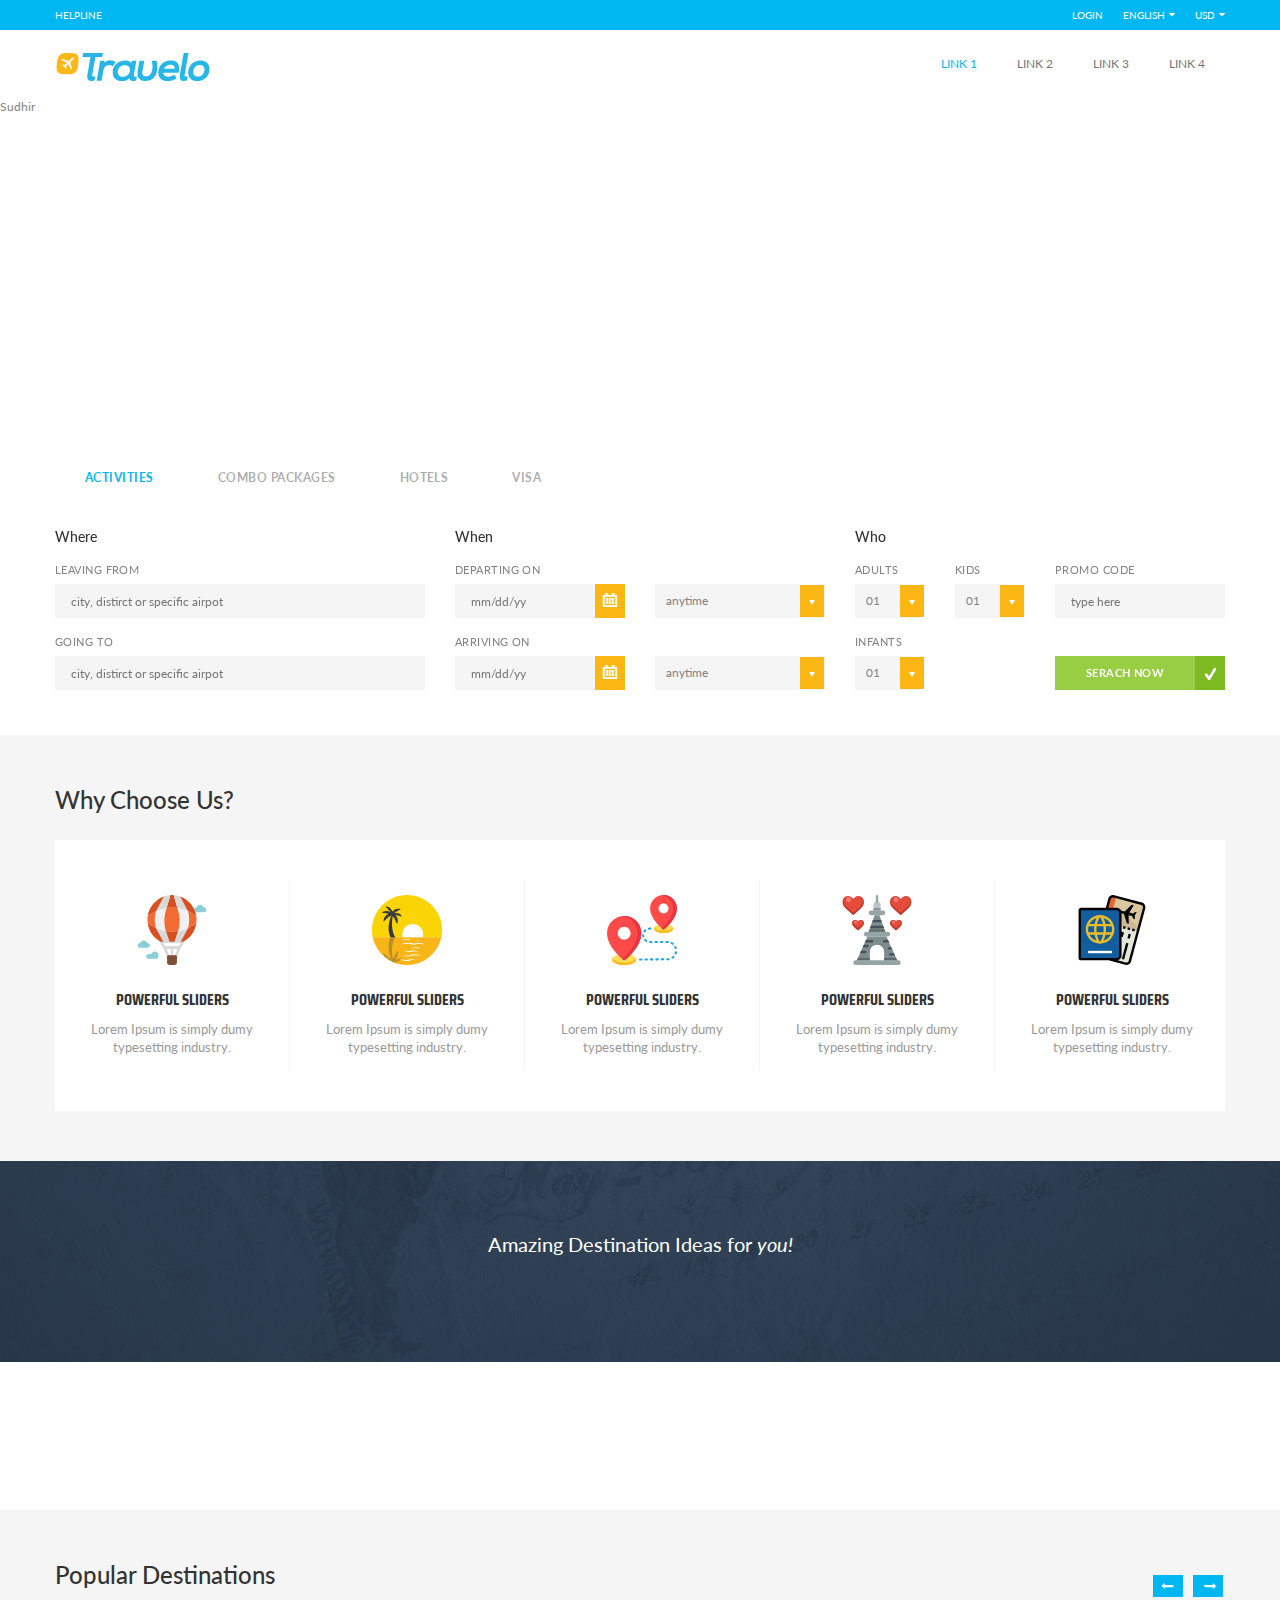
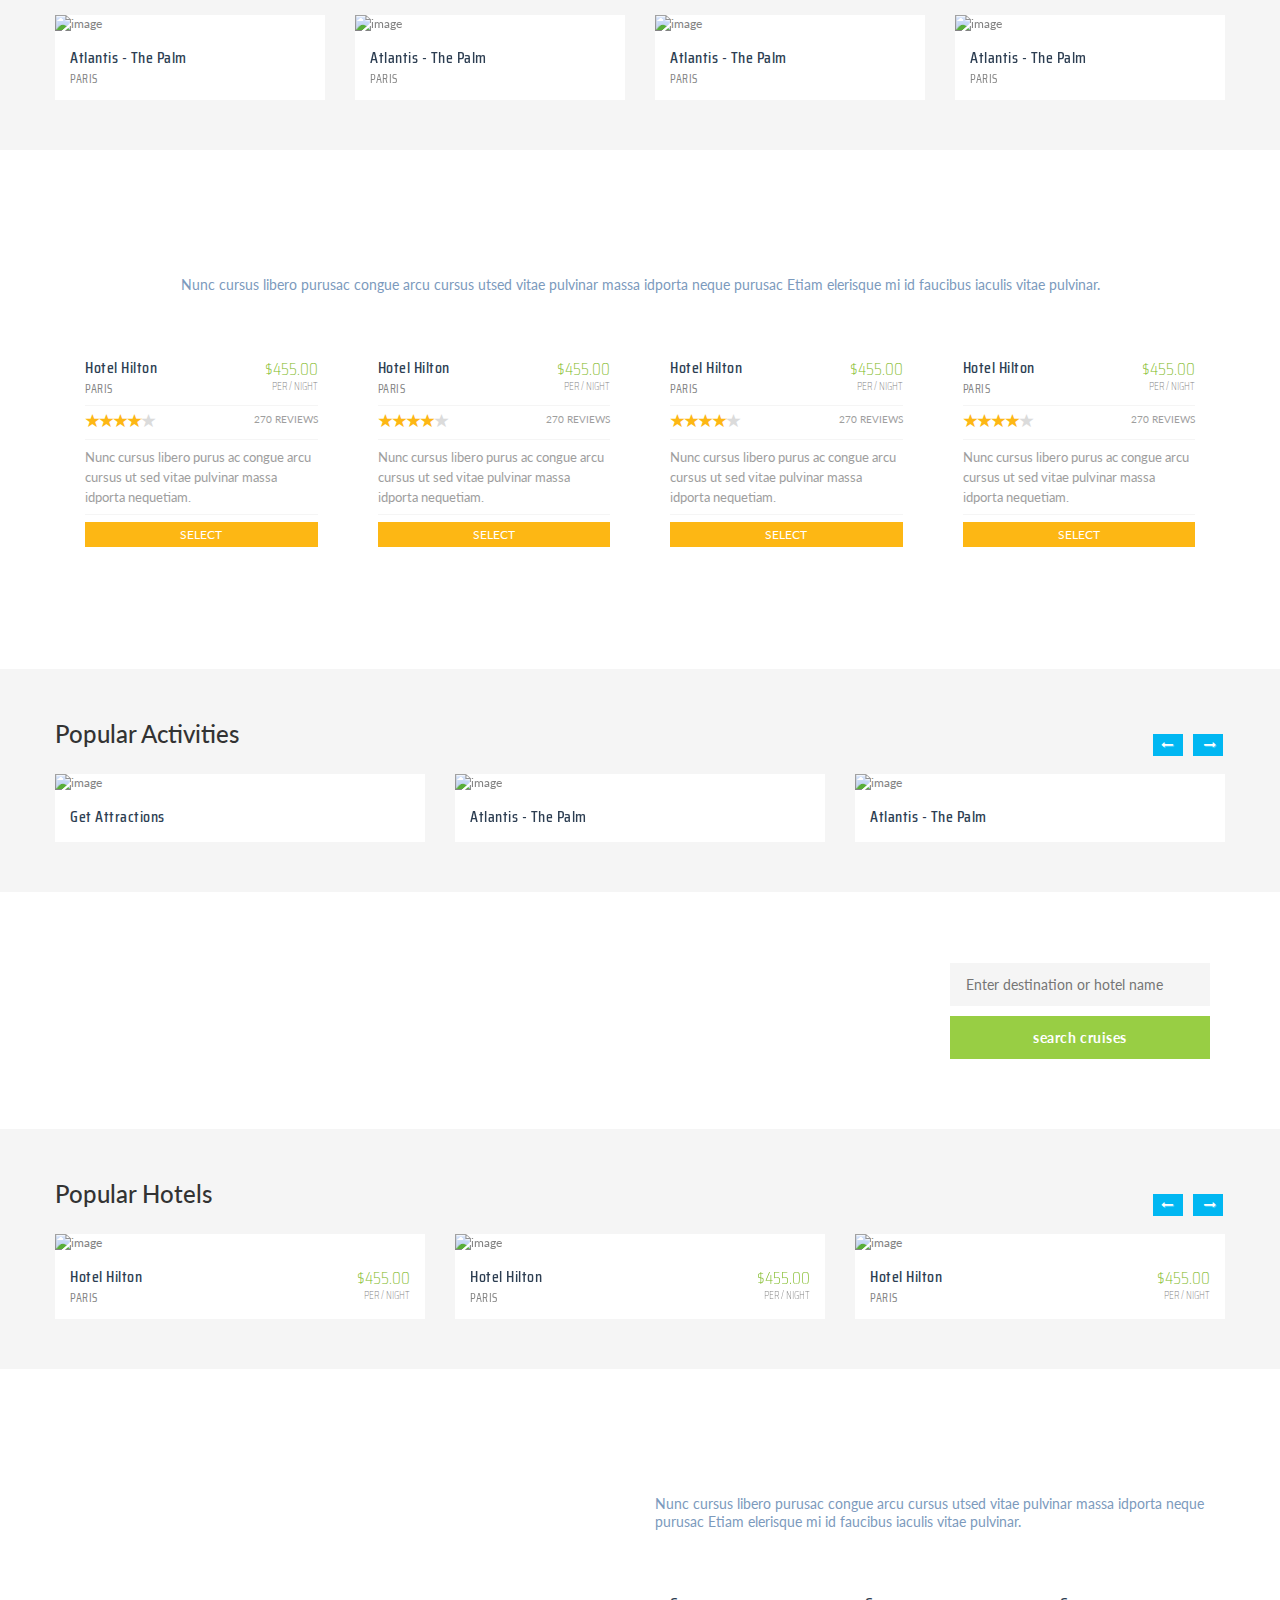
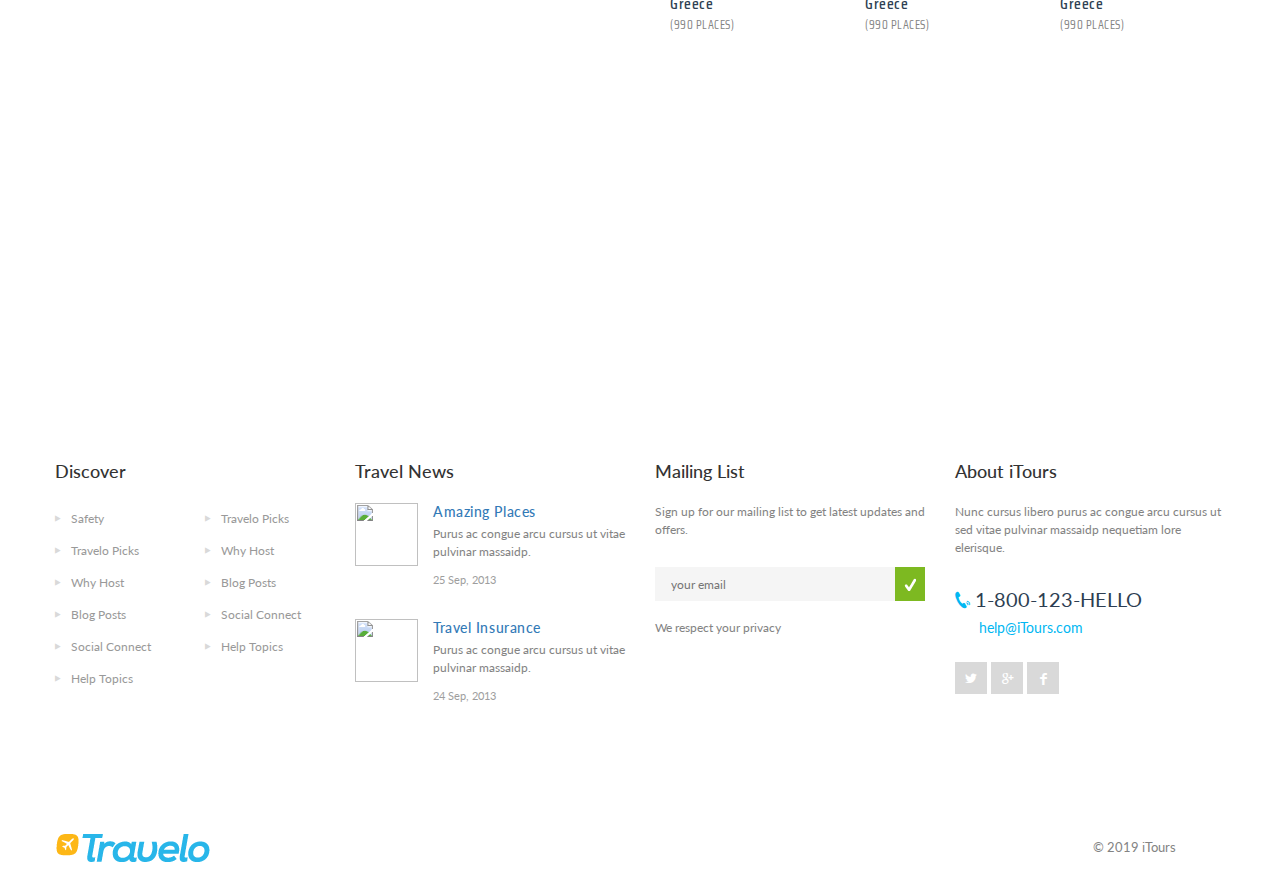
==== commit 2034110c: "index page with changes" ====
--- a/index.html
+++ b/index.html
@@ -319,12 +319,9 @@
           <div class="search-box container">
             <!-- ***** Search From Tabs ****** -->
             <ul class="search-tabs clearfix">
-              <li class="active">
-                <a href="#hotels-tab" data-toggle="tab">HOTELS</a>
-              </li>
-              <li>
-                <a href="#activities-tab" data-toggle="tab">ACTIVITIES</a>
-              </li>
+              <li class="active"><a href="#activities-tab" data-toggle="tab">ACTIVITIES</a></li>
+              <li><a href="#visa-tab" data-toggle="tab">Combo Packages</a></li>
+              <li><a href="#hotels-tab" data-toggle="tab">HOTELS</a></li>
               <li><a href="#visa-tab" data-toggle="tab">VISA</a></li>
             </ul>
 
@@ -342,7 +339,7 @@
 
             <!-- ***** Search Form Fields ****** -->
             <div class="search-tab-content">
-              <div class="tab-pane fade active in" id="hotels-tab">
+              <div class="tab-pane fade" id="hotels-tab">
                 <form action="javascript:void(0);" method="post">
                   <div class="row">
                     <div class="form-group col-sm-6 col-md-3">
@@ -437,7 +434,7 @@
                 </form>
               </div>
 
-              <div class="tab-pane fade" id="activities-tab">
+              <div class="tab-pane fade active in" id="activities-tab">
                 <form action="flight-list-view.html" method="post">
                   <div class="row">
                     <div class="col-md-4">
@@ -702,7 +699,7 @@
       <!-- ********** Component :: Info Section End ********** -->
 
       <!-- ********** Component :: Info Section ********** -->
-      <section class="c-graySection p20-top">
+      <section class="c-graySection">
         <div class="container">
           <h2 class="c-heading lg">Why Choose Us?</h2>
 
@@ -1048,6 +1045,7 @@
                     data-animation-duration="1"
                   >
                     <img src="http://placehold.it/270x160" alt="image" />
+                    <span class="discount"><span class="discount-text">10% Discount</span></span>
                   </figure>
                   <div class="cardDetails">
                     <a href="javascript:void(0);" class="c-link clearfix m10-btm">
@@ -1110,6 +1108,7 @@
                     data-animation-duration="1"
                   >
                     <img src="http://placehold.it/270x160" alt="image" />
+                    <span class="discount"><span class="discount-text">10% Discount</span></span>
                   </figure>
                   <div class="cardDetails">
                     <a href="javascript:void(0);" class="c-link clearfix m10-btm">
@@ -1172,6 +1171,7 @@
                     data-animation-duration="1"
                   >
                     <img src="http://placehold.it/270x160" alt="image" />
+                    <span class="discount"><span class="discount-text">10% Discount</span></span>
                   </figure>
                   <div class="cardDetails">
                     <a href="javascript:void(0);" class="c-link clearfix m10-btm">
@@ -1234,6 +1234,7 @@
                     data-animation-duration="1"
                   >
                     <img src="http://placehold.it/270x160" alt="image" />
+                    <span class="discount"><span class="discount-text">10% Discount</span></span>
                   </figure>
                   <div class="cardDetails">
                     <a href="javascript:void(0);" class="c-link clearfix m10-btm">
@@ -1407,7 +1408,7 @@
       </div>
       <!-- ********** Component :: Destination Slider Section End ********** -->
 
-
+      <!-- ********** Component :: Add banner Section ********** -->
       <div class="c-destinatioBanner c-addBanner">
           <div class="container">
               <div class="row">
@@ -1446,7 +1447,7 @@
 
           </div>
       </div>
-
+      <!-- ********** Component :: Add banner Section End ********** -->
 
       <!-- ********** Component :: Hotel Slider Section ********** -->
       <div class="c-graySection">
--- a/css/itours-components.css
+++ b/css/itours-components.css
@@ -628,6 +628,32 @@
   padding: 7px 0;
   margin: 0;
 }
+.c-cardType-01 .discount{
+  color: #fff;
+  background: url(../images/discount-ribin.png) no-repeat;
+  line-height: 80px;
+  text-transform: uppercase;
+  font-weight: bold;
+  font-size: 0.9167em;
+  letter-spacing: 0.04em;
+  text-indent: -3px;
+  display: block;
+  position: absolute;
+  left: -4px;
+  top: -4px;
+  width: 100px;
+  height: 102px;
+  z-index: 1;
+}
+.c-cardType-01 .discount .discount-text {
+  display: inline-block;
+  -webkit-transform: rotate(-45deg);
+  -moz-transform: rotate(-45deg);
+  -ms-transform: rotate(-45deg);
+  -o-transform: rotate(-45deg);
+  transform: rotate(-45deg);
+  writing-mode: lr-tb;
+}
 
 /* ----------------------------------------------
     Component :: Why Us card type
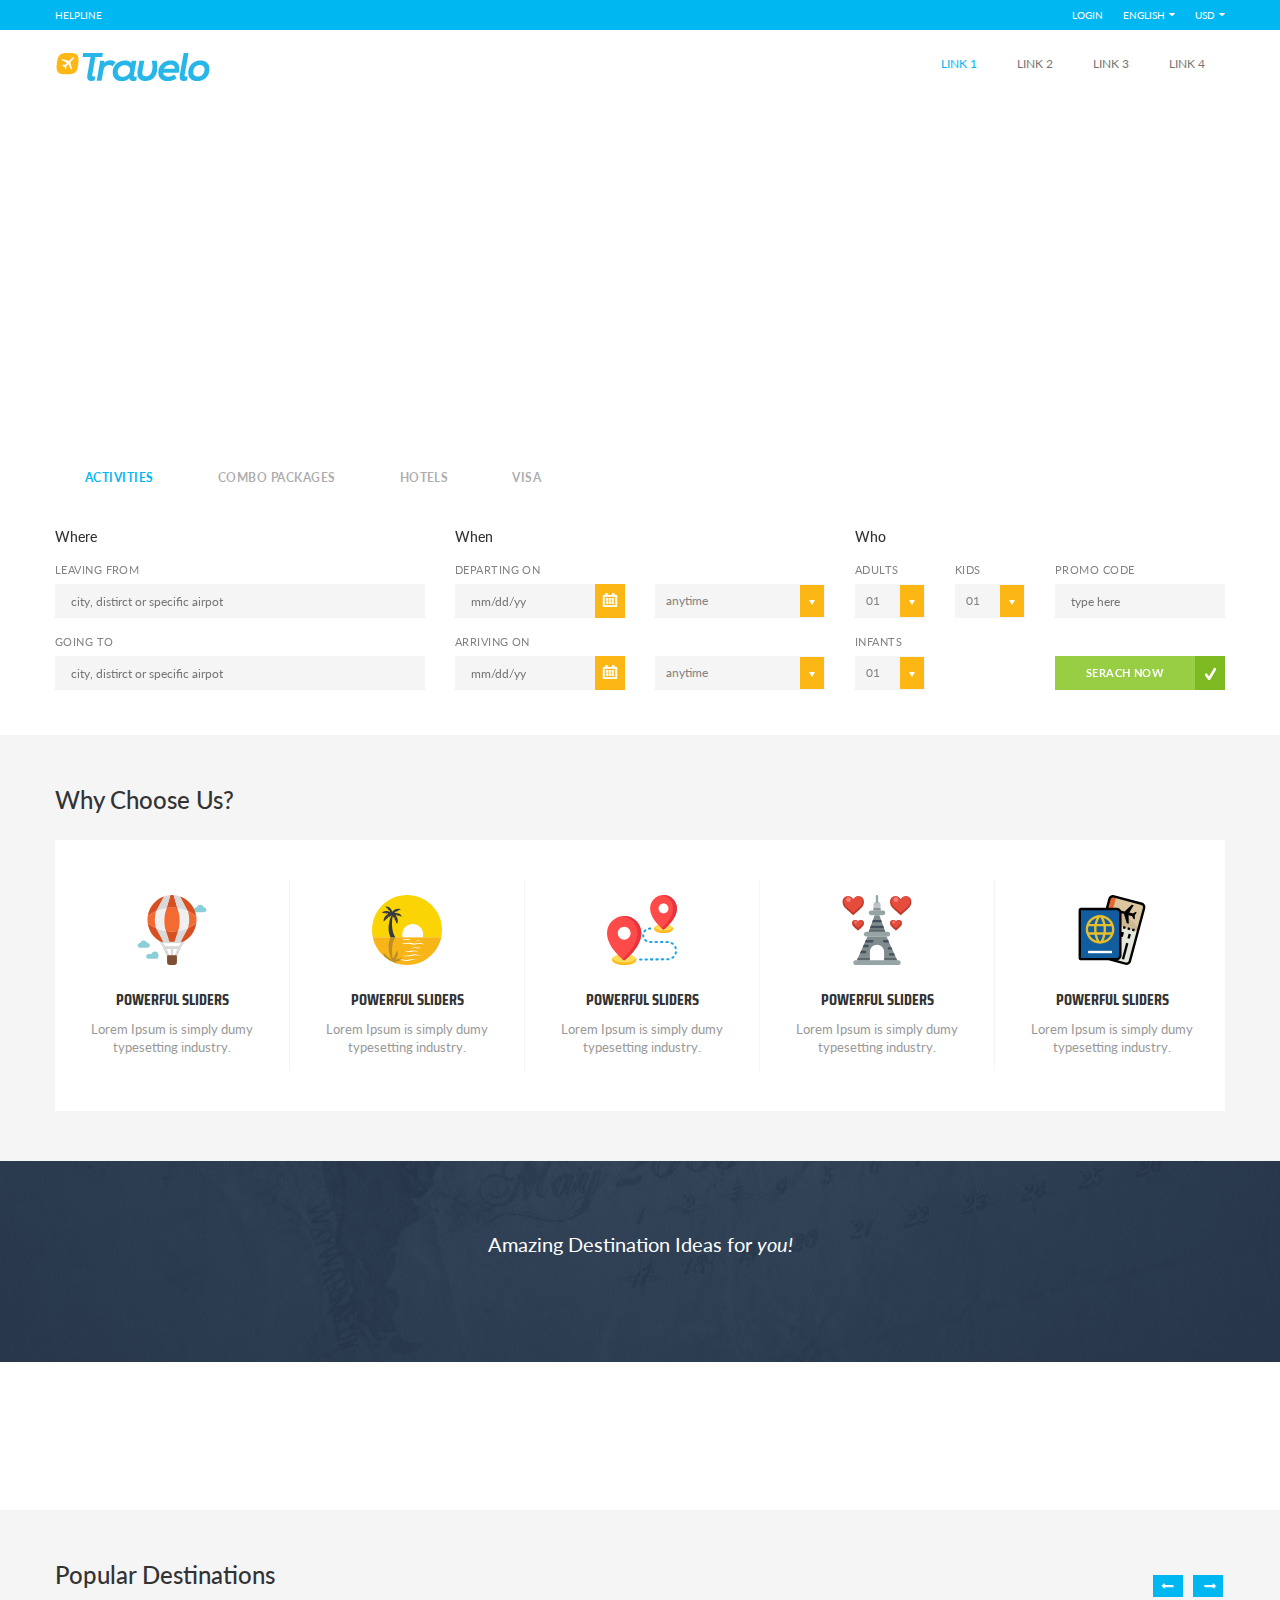
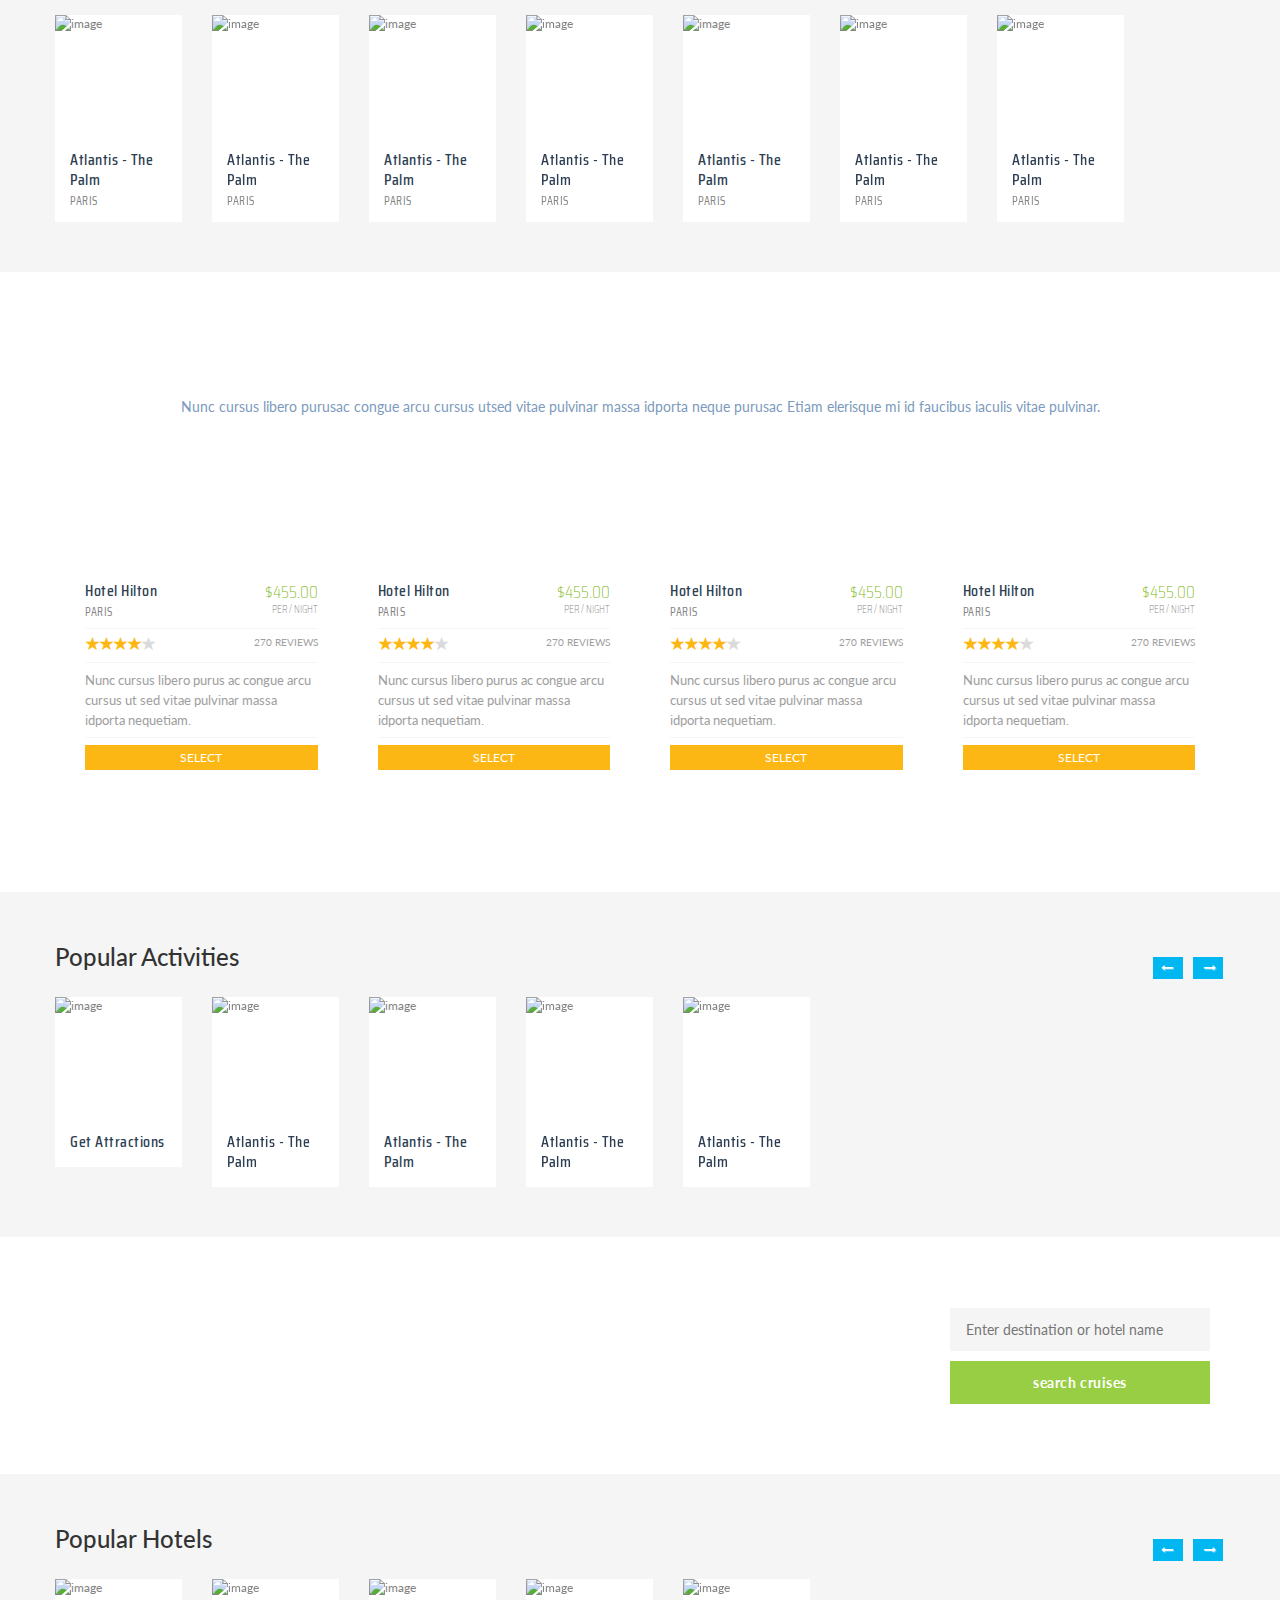
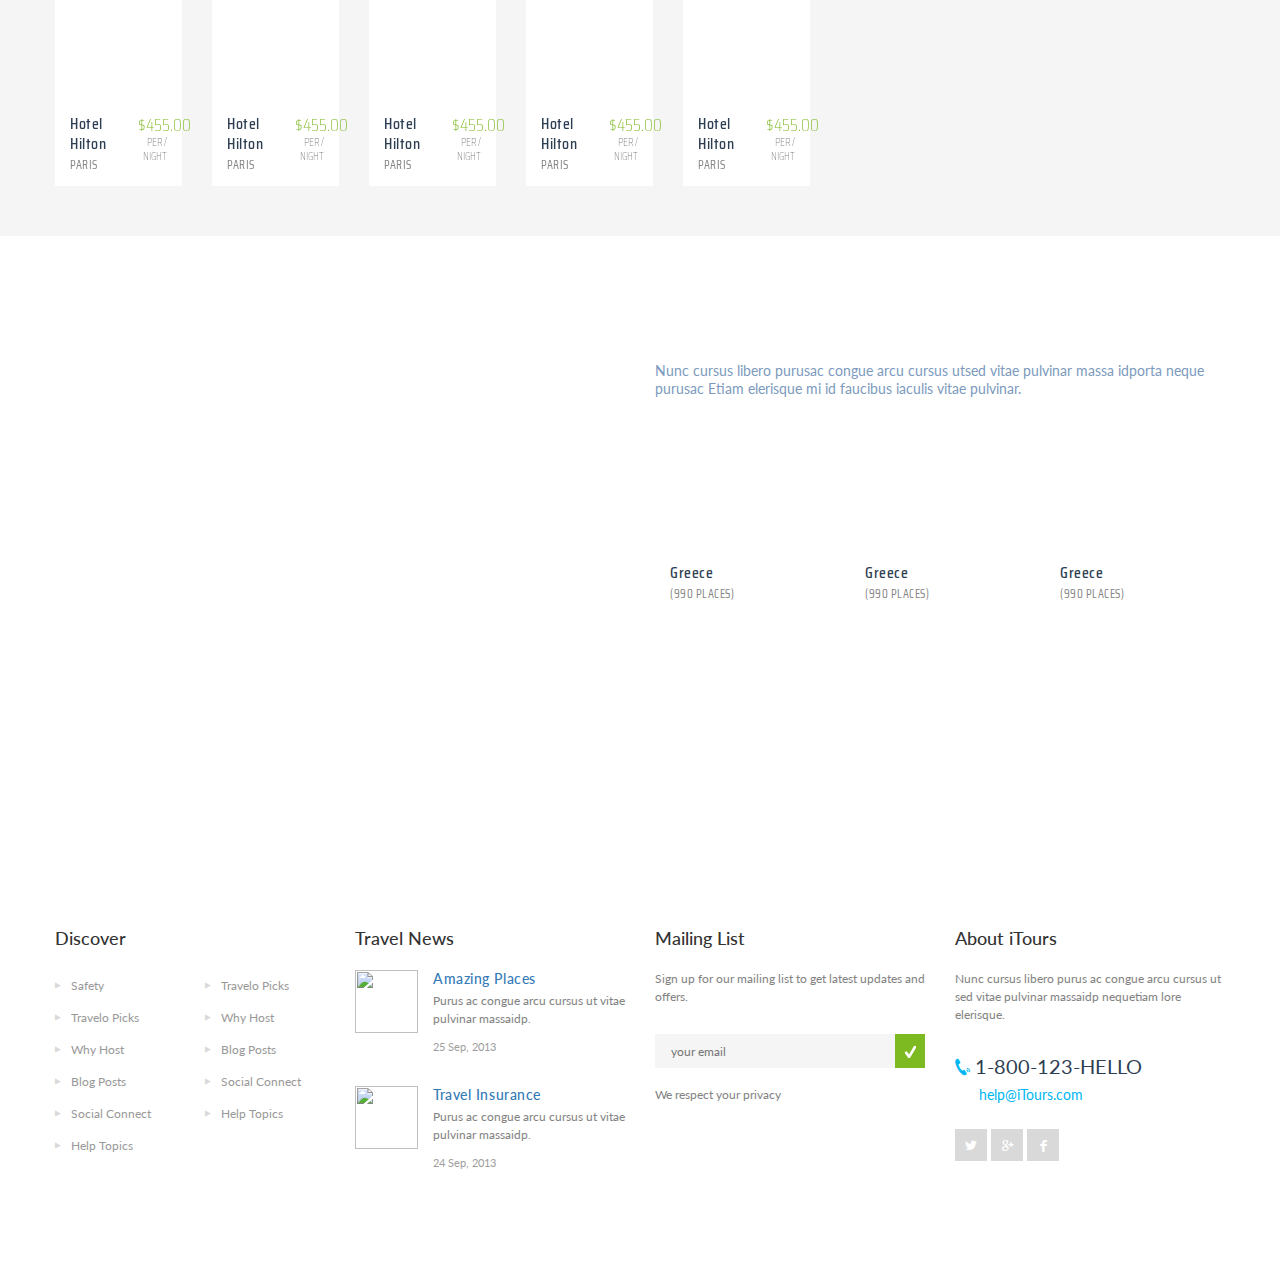
==== commit 27a77346: "feedback implemented" ====
--- a/index.html
+++ b/index.html
@@ -284,7 +284,6 @@
               >
                 <!-- MAIN IMAGE -->
                 <img src="http://placehold.it/1800x400" alt="" />
-                <div>Sudhir</div>
               </li>
 
               <!-- Slide2 -->
@@ -1036,7 +1035,7 @@
             </p>
 
             <div class="row">
-              <div class="col-sms-3 col-sm-3">
+              <div class="col-sms-6 col-sm-6 col-md-3">
                 <!-- *** Component :: Card Type - 1 **** -->
                 <article class="c-cardType-01">
                   <figure
@@ -1099,7 +1098,7 @@
                 <!-- *** Component :: Card Type - 1 End **** -->
               </div>
 
-              <div class="col-sms-3 col-sm-3">
+              <div class="col-sms-6 col-sm-6 col-md-3">
                 <!-- *** Component :: Card Type - 1 **** -->
                 <article class="c-cardType-01">
                   <figure
@@ -1162,7 +1161,7 @@
                 <!-- *** Component :: Card Type - 1 End **** -->
               </div>
 
-              <div class="col-sms-3 col-sm-3">
+              <div class="col-sms-6 col-sm-6 col-md-3">
                 <!-- *** Component :: Card Type - 1 **** -->
                 <article class="c-cardType-01">
                   <figure
@@ -1225,7 +1224,7 @@
                 <!-- *** Component :: Card Type - 1 End **** -->
               </div>
 
-              <div class="col-sms-3 col-sm-3">
+              <div class="col-sms-6 col-sm-6 col-md-3">
                 <!-- *** Component :: Card Type - 1 **** -->
                 <article class="c-cardType-01">
                   <figure
@@ -1414,7 +1413,7 @@
               <div class="row">
                   <div class="dividerSection vAlign-mid">
 
-                      <div class="col-md-3 col-sm-12 divider noFloat">
+                      <div class="col-md-3 col-sm-12 divider noFloat onlyForDesktop">
                           <img src="./images/girl.png" alt="" class="animated" data-animation-type="fadeInUp" />
                       </div>
 
@@ -1422,7 +1421,7 @@
 
                           <div class="dividerSection vAlign-mid">
 
-                              <div class="divider col-md-8">
+                              <div class="divider col-md-8 M-m20-btm">
                                   <span class="c-heading col-white md txt-light">
                                       Tell us where you would like to go.
                                   </span>
@@ -1432,7 +1431,7 @@
                               </div>
 
                               <div class="divider action-section col-md-4">
-                                <form method="post" action="cruise-list-view.html">
+                                <form method="post" action="">
                                   <input type="text" class="input-text input-large full-width m10-btm" value="" placeholder="Enter destination or hotel name" />
                                   <button class="full-width btn-large">search cruises</button>
                                 </form>
@@ -1707,7 +1706,7 @@
               </div>
             </div>
           </div>
-          <div class="col-sm-6 image-container no-margin">
+          <div class="col-sm-6 image-container no-margin onlyForDesktop">
             <img
               src="./images/couple.png"
               alt=""
--- a/css/itours-components.css
+++ b/css/itours-components.css
@@ -576,7 +576,7 @@
   background: #fff;
   margin-bottom: 30px;
 }
-
+.c-cardType-01 figure{min-height: 120px;}
 .c-cardType-01 img {
   width: 100%;
   height: auto;
@@ -962,6 +962,14 @@
 /* ----------------------------------------------
     Component :: Utilities
 ------------------------------------------------- */
+.onlyForMobile{display: none !important;}
+.onlyForDesktop{display: block !important;}
+@media (max-width: 768px){
+  .onlyForMobile{display: block !important;}
+  .onlyForDesktop{display: none !important;}
+  .M-m20-btm{margin-bottom: 20px;}
+}
+
 .c-link,
 .c-link > * {
   border: 0;
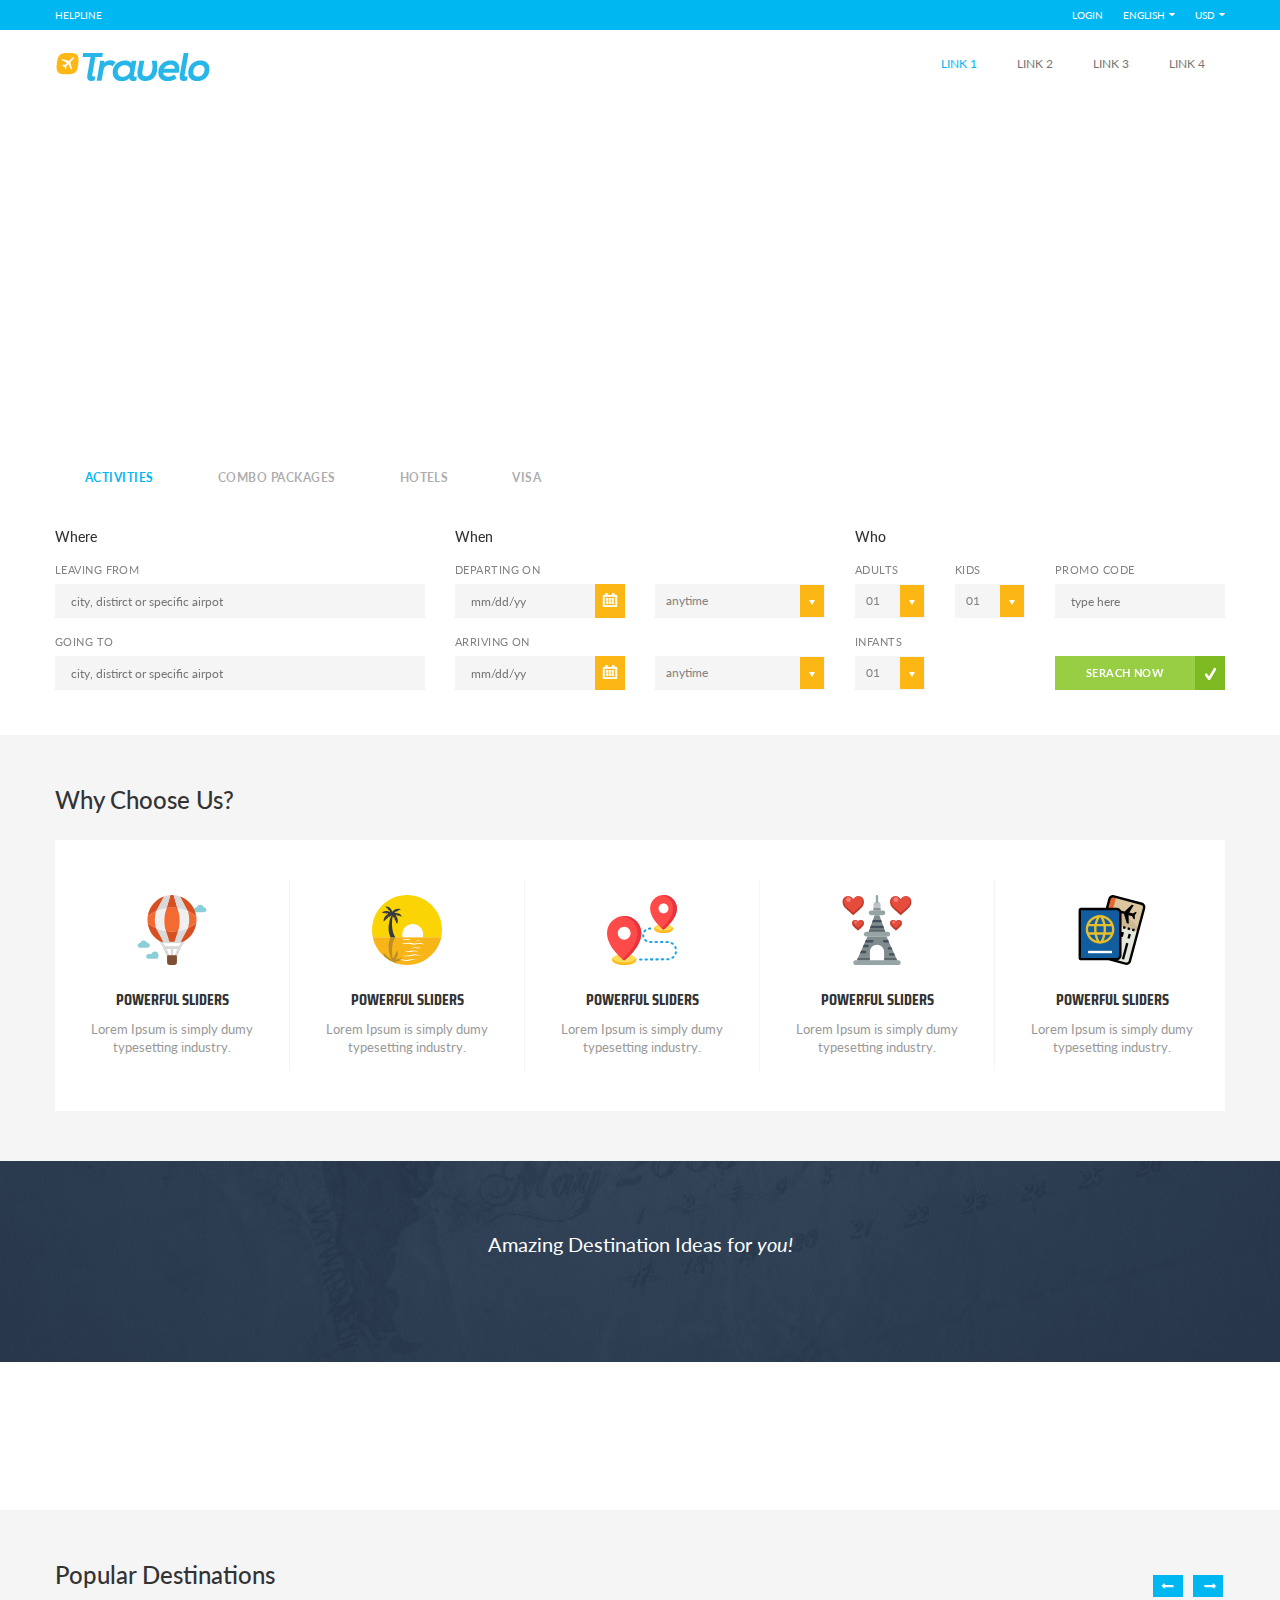
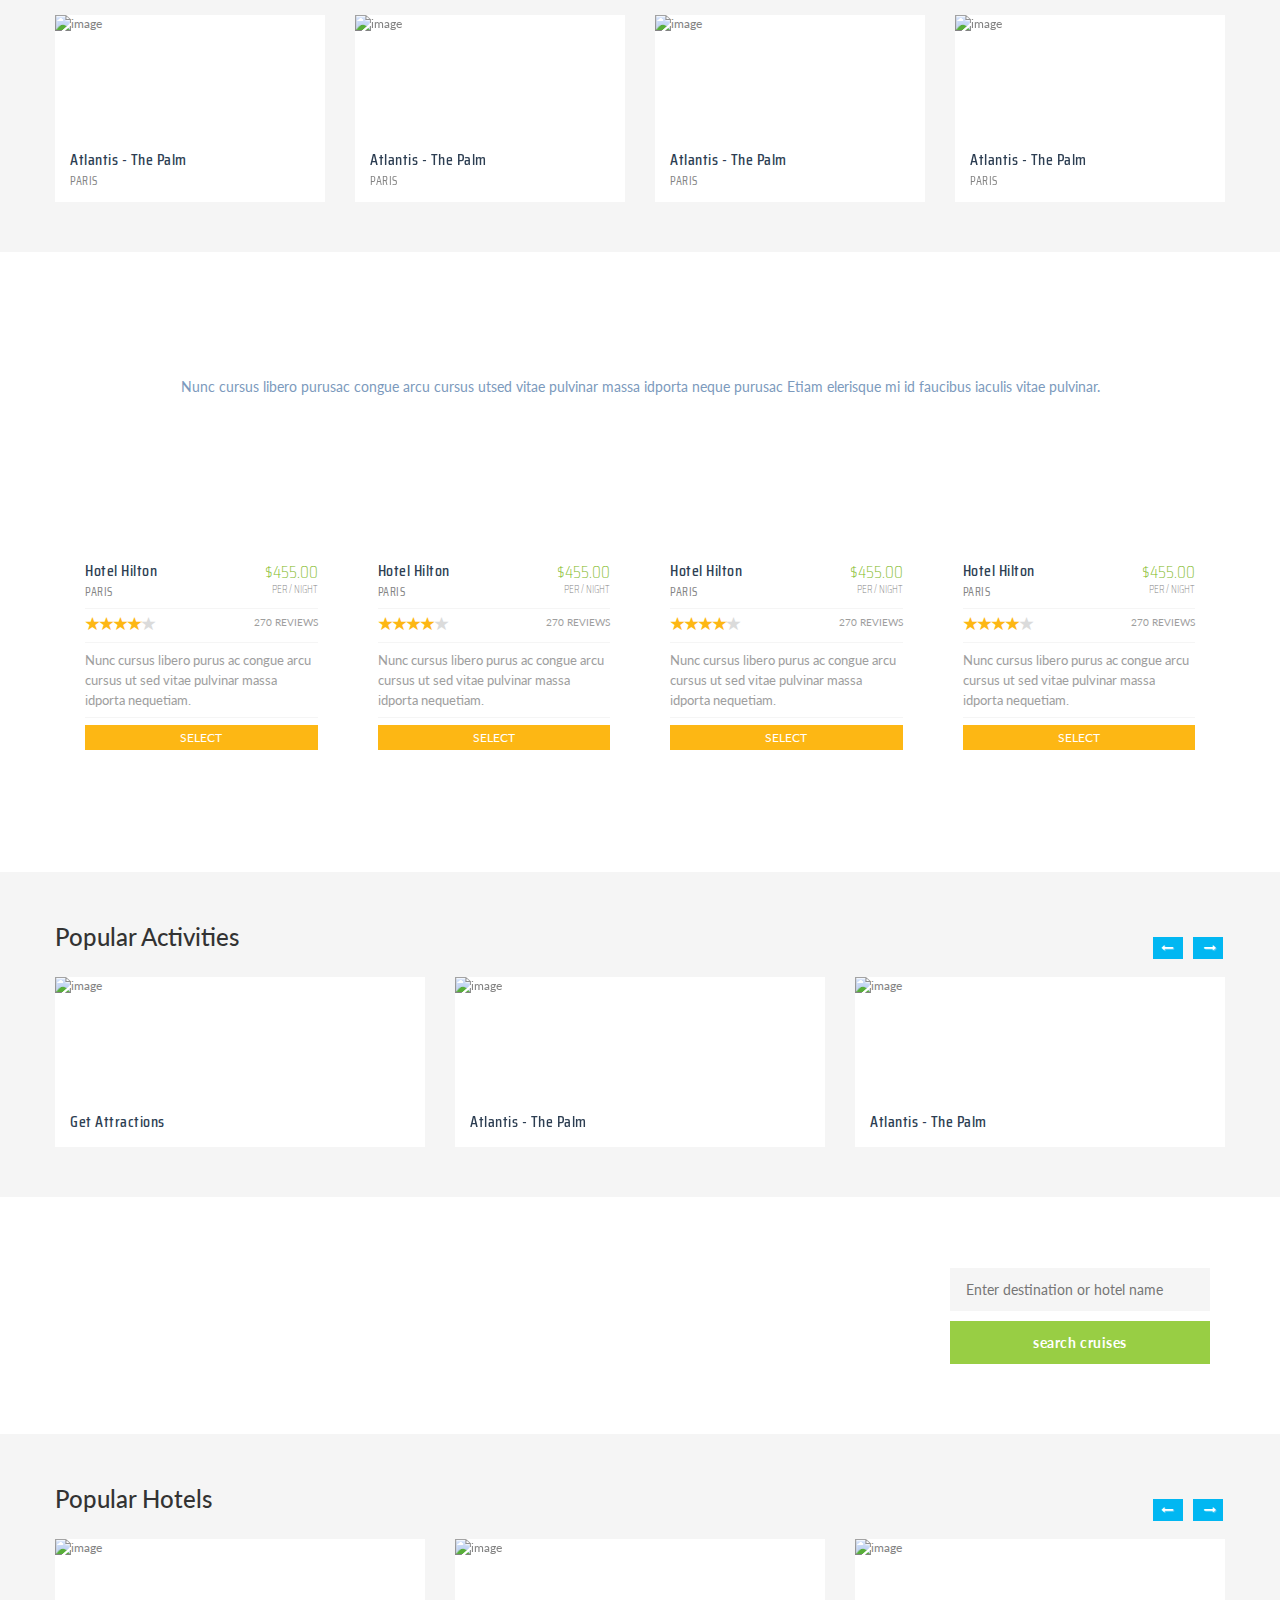
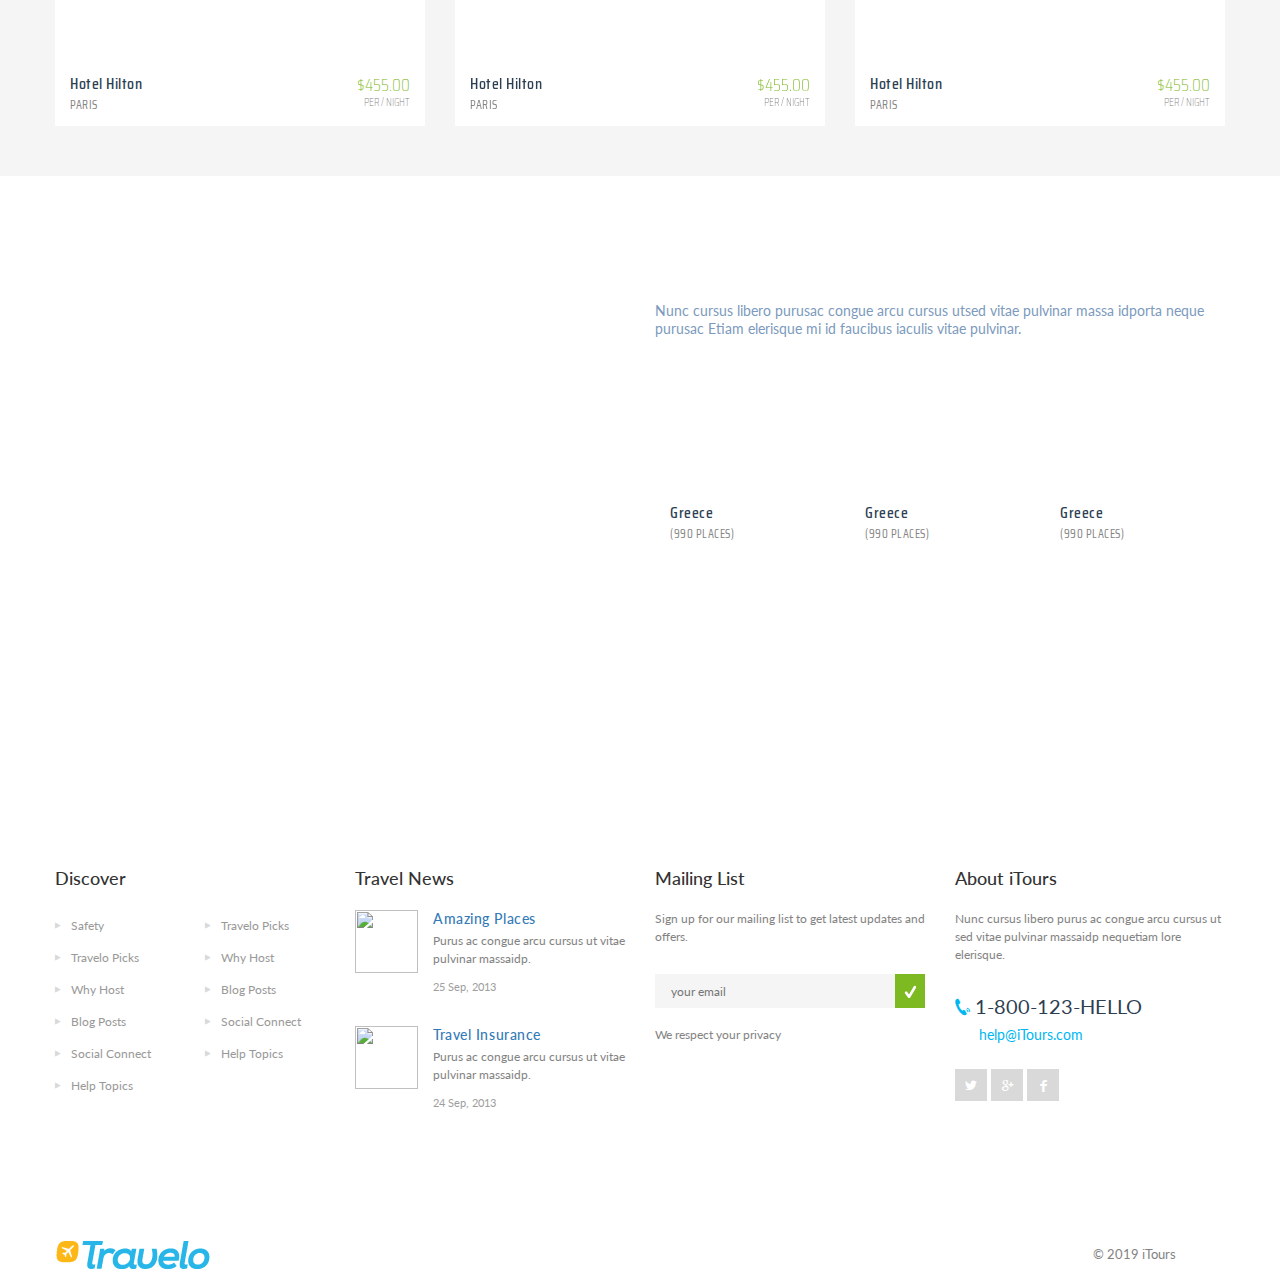
==== commit 20305b90: "feedback implemented" ====
--- a/index.html
+++ b/index.html
@@ -1624,7 +1624,7 @@
 
       <!-- ********** Component :: Destination Type 02 ********** -->
       <div
-        class="c-destinatioBanner pad0-btm"
+        class="c-destinatioBanner pad0-btm M-p50-btm"
         data-stellar-background-ratio="0.5"
       >
         <div class="container">
--- a/css/itours-components.css
+++ b/css/itours-components.css
@@ -962,13 +962,6 @@
 /* ----------------------------------------------
     Component :: Utilities
 ------------------------------------------------- */
-.onlyForMobile{display: none !important;}
-.onlyForDesktop{display: block !important;}
-@media (max-width: 768px){
-  .onlyForMobile{display: block !important;}
-  .onlyForDesktop{display: none !important;}
-  .M-m20-btm{margin-bottom: 20px;}
-}
 
 .c-link,
 .c-link > * {
@@ -1011,6 +1004,14 @@
 .txt-bold{font-weight: 700;}
 .txt-light{font-weight: 300;}
 
+.onlyForMobile{display: none !important;}
+.onlyForDesktop{display: block !important;}
+@media (max-width: 768px){
+  .onlyForMobile{display: block !important;}
+  .onlyForDesktop{display: none !important;}
+  .M-m20-btm{margin-bottom: 20px;}
+  .M-p50-btm{padding-bottom: 50px !important;}
+}
 
 .dividerSection{
   display: table;
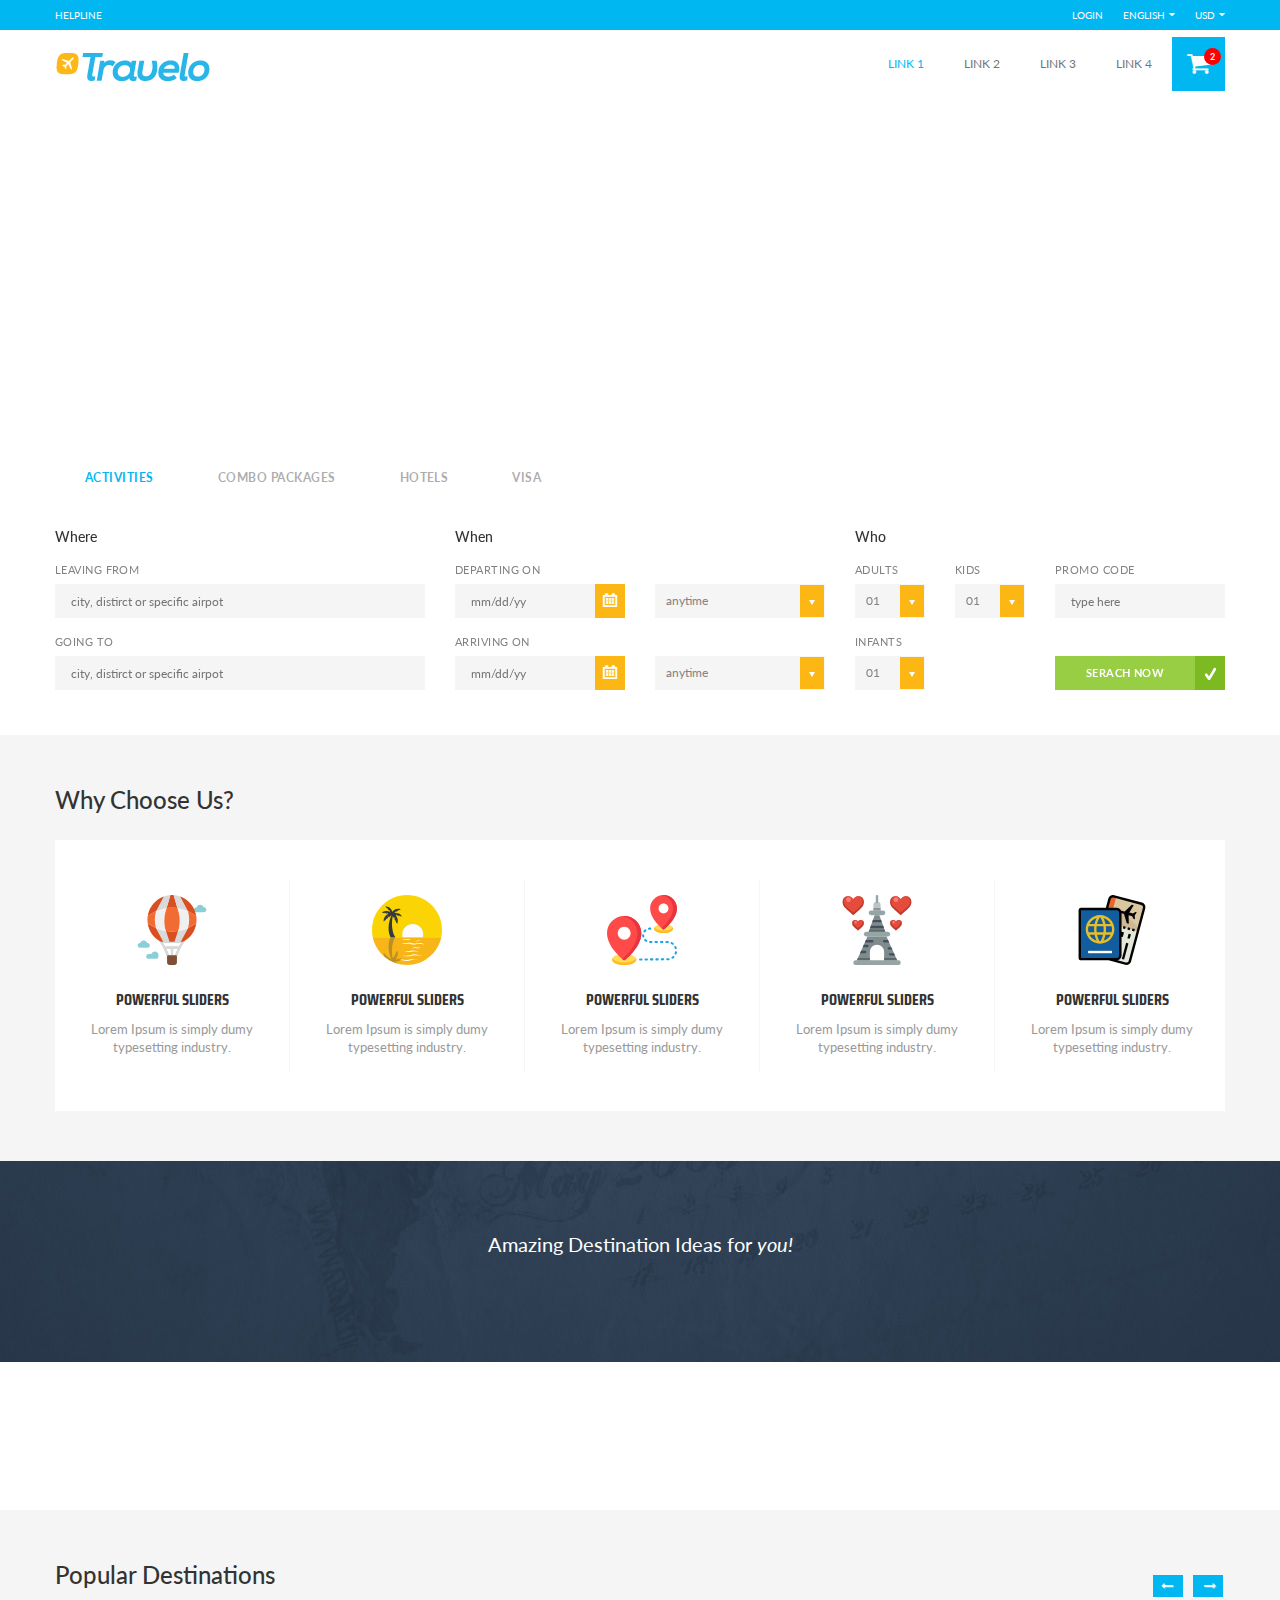
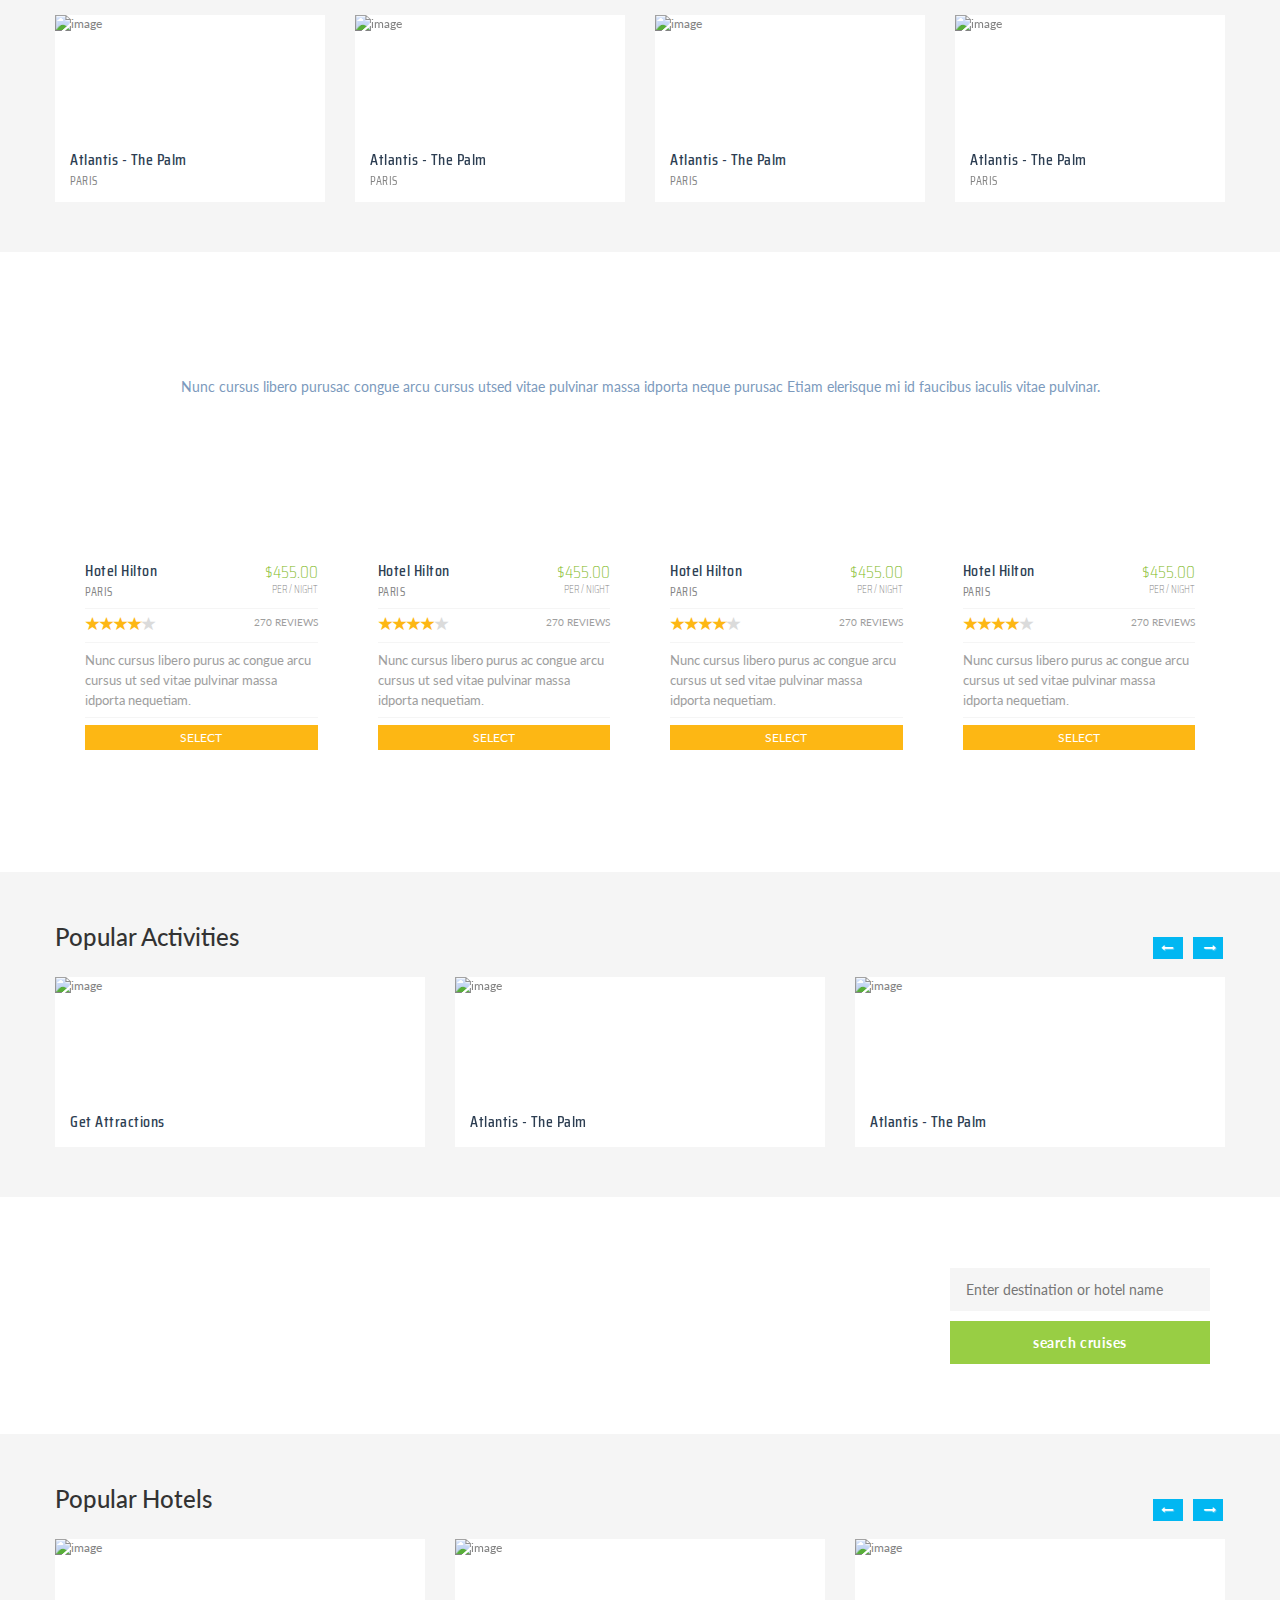
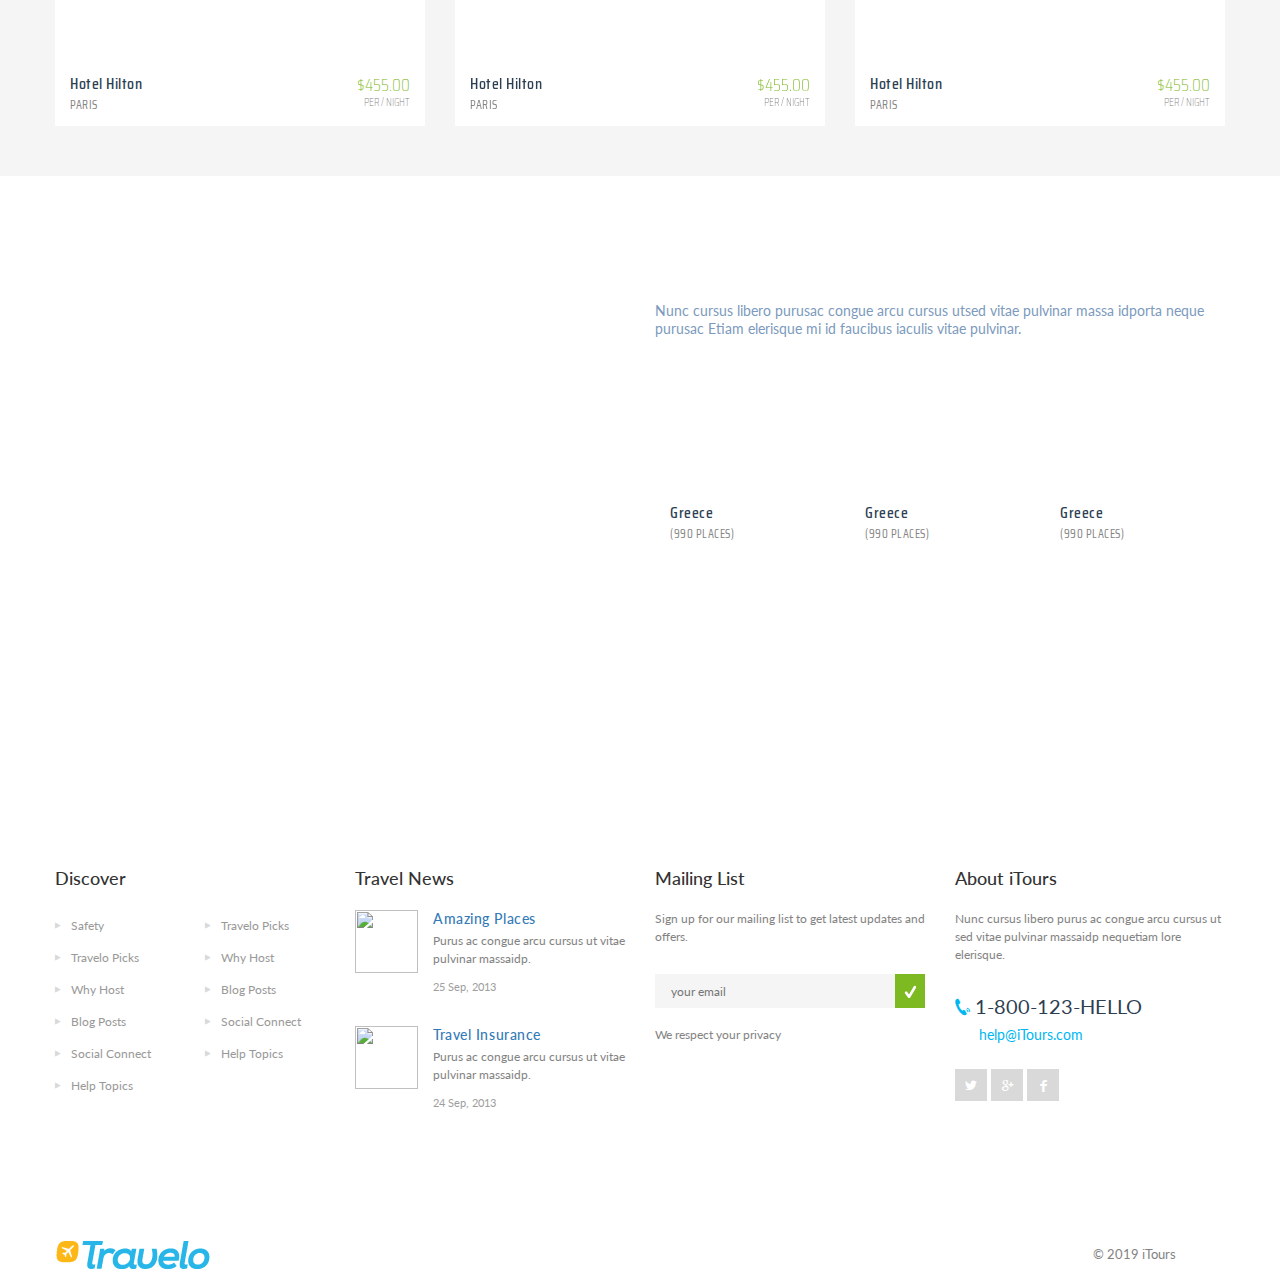
==== commit 6823d16e: "shopping cart added" ====
--- a/index.html
+++ b/index.html
@@ -162,6 +162,17 @@
               </a>
             </h1>
 
+            <div class="c-shoppingCart dropdown">
+              <button class="cartBtn" data-toggle="dropdown" aria-haspopup="true" aria-expanded="false">
+                <i class="fa fa-shopping-cart"></i>
+                <span class="notify">2</span>
+              </button>
+              <ul class="dropdown-menu" aria-labelledby="dLabel">
+                ...
+              </ul>
+            </div>
+
+
             <!-- **** Header :: Top Nav For Desktop ***** -->
             <nav class="main-menu" role="navigation">
               <ul class="menu">
@@ -180,6 +191,9 @@
               </ul>
             </nav>
             <!-- **** Header :: Top Nav For Desktop End ***** -->
+
+
+
           </div>
 
           <!-- **** Header :: Top Nav For Mobile ***** -->
--- a/css/itours-components.css
+++ b/css/itours-components.css
@@ -959,6 +959,60 @@
   .c-addBanner .dividerSection,
   .c-addBanner .dividerSection .divider{display: block; text-align: center;}
 }
+
+
+/* ----------------------------------------------
+    Component :: Shopping Cart
+------------------------------------------------- */
+.c-shoppingCart{
+  display: block;
+  float: right;
+}
+.c-shoppingCart .cartBtn{
+  border: 0;
+  display: block;
+  padding: 15px;
+  position: relative;
+  line-height: normal;
+  height: auto;
+  outline: none;
+  background: #01b7f2;
+  margin: 7px 0 0;
+  transition: all ease 0.3s;
+}
+.c-shoppingCart .cartBtn .fa{
+  display: block;
+  font-size: 25px;
+  color: #fff;
+  line-height: 24px;
+}
+.c-shoppingCart .cartBtn .notify{
+  background: red;
+  position: absolute;
+  height: 17px;
+  width: 17px;
+  top: 11px;
+  right: 4px;
+  text-align: center;
+  padding: 4px 3px;
+  line-height: 10.5px;
+  font-size: 9px;
+  color: #fff;
+  border-radius: 30px;
+}
+.dropdown-menu{
+  border-color: #01b7f2;
+  padding: 10px;
+  margin: 0;
+  left: auto;
+  right: 0;
+  width: 250px;
+  box-sizing: border-box;
+  border-radius: 0;
+}
+@media (max-width: 768px){
+  .c-shoppingCart{display: none;}
+}
 /* ----------------------------------------------
     Component :: Utilities
 ------------------------------------------------- */
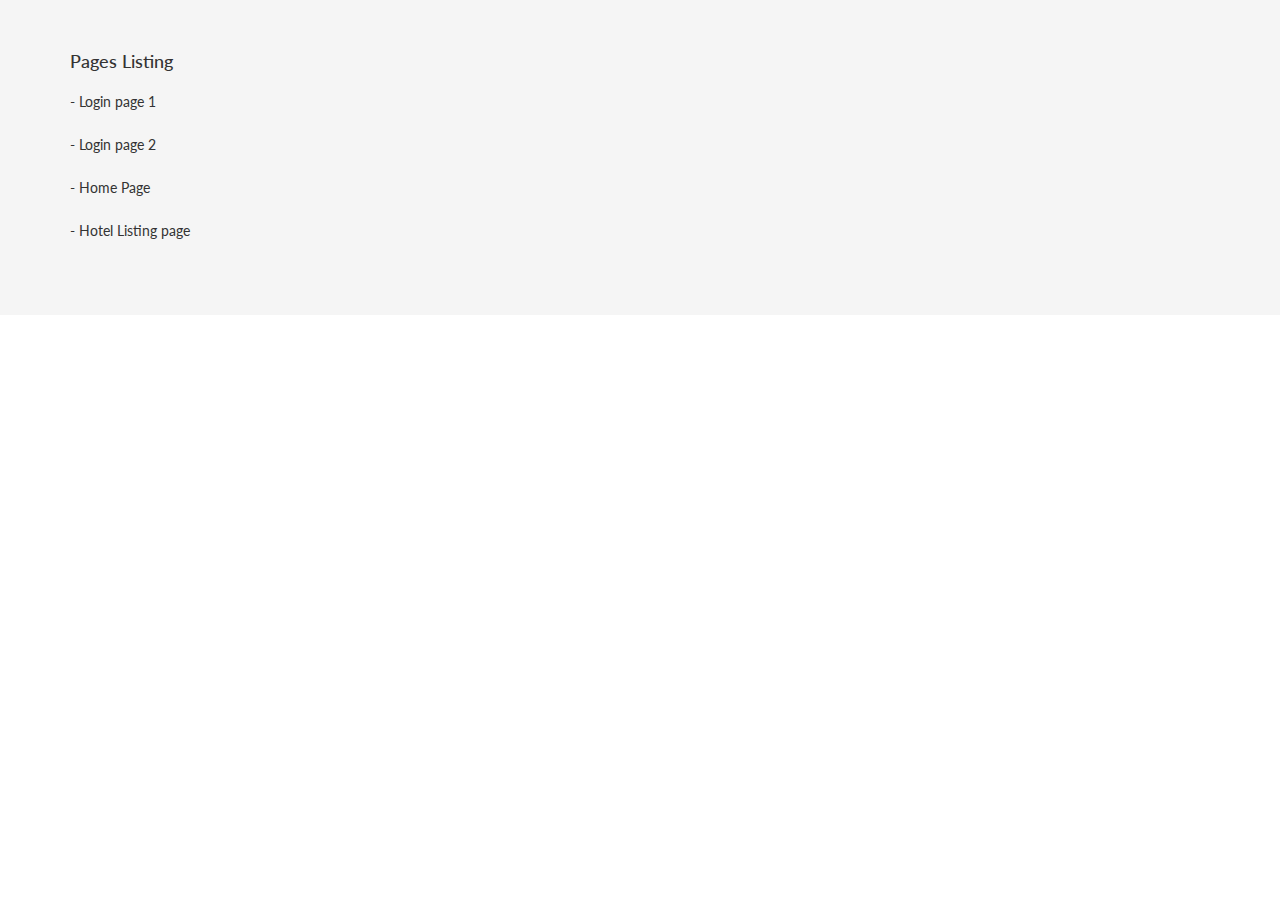
==== commit 889798b7: "Login Modul added" ====
--- a/index.html
+++ b/index.html
@@ -18,1999 +18,42 @@
 
     <!-- Theme Styles -->
     <link rel="stylesheet" href="css/bootstrap.min.css" />
-    <link rel="stylesheet" href="css/font-awesome.min.css" />
-    <link
-      href="http://fonts.googleapis.com/css?family=Lato:300,400,700"
-      rel="stylesheet"
-      type="text/css"
-    />
-    <link rel="stylesheet" href="css/animate.min.css" />
-
-    <!-- Current Page Styles -->
-    <link
-      rel="stylesheet"
-      type="text/css"
-      href="components/revolution_slider/css/settings.css"
-      media="screen"
-    />
-    <link
-      rel="stylesheet"
-      type="text/css"
-      href="components/revolution_slider/css/style.css"
-      media="screen"
-    />
-    <link
-      rel="stylesheet"
-      type="text/css"
-      href="components/jquery.bxslider/jquery.bxslider.css "
-      media="screen"
-    />
-
-    <link
-      rel="stylesheet"
-      type="text/css"
-      href="components/flexslider/flexslider.css"
-      media="screen"
-    />
-    <!-- Main Style -->
-
     <link id="main-style" rel="stylesheet" href="css/itours-styles.css" />
     <link id="main-style" rel="stylesheet" href="css/itours-components.css" />
 
-    <!-- Responsive Styles -->
-    <link rel="stylesheet" href="css/responsive.css" />
 
     <!-- Javascript Page Loader -->
   </head>
   <body>
     <div class="c-pageWrapper">
       <!-- ********** Component :: Header ********** -->
-      <header class="c-header">
-        <!-- **** Header :: Top Strip ***** -->
-        <div class="topnav hidden-xs">
-          <div class="container">
-            <ul class="quick-menu pull-left">
-              <li><a href="javascript:void(0);" class="c-link">Helpline</a></li>
-            </ul>
-            <ul class="quick-menu pull-right">
-              <li>
-                <a href="javascript:void(0);" class="soap-popupbox">LOGIN</a>
-              </li>
-
-              <li class="ribbon">
-                <a href="javascript:void(0);" class="c-link">English</a>
-                <ul class="menu mini">
-                  <li><a href="javascript:void(0);" title="Dansk">Dansk</a></li>
-                  <li>
-                    <a href="javascript:void(0);" title="Deutsch">Deutsch</a>
-                  </li>
-                  <li class="active">
-                    <a href="javascript:void(0);" title="English">English</a>
-                  </li>
-                  <li>
-                    <a href="javascript:void(0);" title="Español">Español</a>
-                  </li>
-                  <li>
-                    <a href="javascript:void(0);" title="Français">Français</a>
-                  </li>
-                  <li>
-                    <a href="javascript:void(0);" title="Italiano">Italiano</a>
-                  </li>
-                  <li>
-                    <a href="javascript:void(0);" title="Magyar">Magyar</a>
-                  </li>
-                  <li>
-                    <a href="javascript:void(0);" title="Nederlands"
-                      >Nederlands</a
-                    >
-                  </li>
-                  <li><a href="javascript:void(0);" title="Norsk">Norsk</a></li>
-                  <li>
-                    <a href="javascript:void(0);" title="Polski">Polski</a>
-                  </li>
-                  <li>
-                    <a href="javascript:void(0);" title="Português"
-                      >Português</a
-                    >
-                  </li>
-                  <li><a href="javascript:void(0);" title="Suomi">Suomi</a></li>
-                  <li>
-                    <a href="javascript:void(0);" title="Svenska">Svenska</a>
-                  </li>
-                </ul>
-              </li>
-
-              <li class="ribbon currency">
-                <a href="javascript:void(0);" title="">USD</a>
-                <ul class="menu mini">
-                  <li><a href="javascript:void(0);" title="AUD">AUD</a></li>
-                  <li><a href="javascript:void(0);" title="BRL">BRL</a></li>
-                  <li class="active">
-                    <a href="javascript:void(0);" title="USD">USD</a>
-                  </li>
-                  <li><a href="javascript:void(0);" title="CAD">CAD</a></li>
-                  <li><a href="javascript:void(0);" title="CHF">CHF</a></li>
-                  <li><a href="javascript:void(0);" title="CNY">CNY</a></li>
-                  <li><a href="javascript:void(0);" title="CZK">CZK</a></li>
-                  <li><a href="javascript:void(0);" title="DKK">DKK</a></li>
-                  <li><a href="javascript:void(0);" title="EUR">EUR</a></li>
-                  <li><a href="javascript:void(0);" title="GBP">GBP</a></li>
-                  <li><a href="javascript:void(0);" title="HKD">HKD</a></li>
-                  <li><a href="javascript:void(0);" title="HUF">HUF</a></li>
-                  <li><a href="javascript:void(0);" title="IDR">IDR</a></li>
-                </ul>
-              </li>
-            </ul>
-          </div>
-        </div>
-        <!-- **** Header :: Top Strip End ***** -->
-
-        <!-- **** Header :: Top Nav ***** -->
-        <div class="main-header">
-          <a
-            href="#st-openMenu"
-            data-toggle="collapse"
-            class="mobile-menu-toggle"
-          >
-            Mobile Menu Toggle
-          </a>
-
-          <div class="container">
-            <h1 class="logo navbar-brand">
-              <a href="javascript: void(0);" title="iTours - home">
-                <img src="images/logo.png" alt="iTours HTML5 Template" />
-              </a>
-            </h1>
-
-            <div class="c-shoppingCart dropdown">
-              <button class="cartBtn" data-toggle="dropdown" aria-haspopup="true" aria-expanded="false">
-                <i class="fa fa-shopping-cart"></i>
-                <span class="notify">2</span>
-              </button>
-              <ul class="dropdown-menu" aria-labelledby="dLabel">
-                ...
-              </ul>
+      <div class="c-containerDark">
+        <div class="container">
+          <div class="row">
+            <!-- ***** Hotel Listing Filter ***** -->
+            <div class="col-md-12">
+              <h2 class="c-heading">Pages Listing</h2>
+              <div class="clearfix m10-btm">
+                <a href="../LoginPages/login.html" target="_blank" class="c-heading sm">- Login page 1</a>
+              </div>
+              <div class="clearfix m10-btm">
+                <a href="../LoginPages/login01.html" target="_blank" class="c-heading sm">- Login page 2</a>
+              </div>
+              <div class="clearfix m10-btm">
+                <a href="./01-home.html" target="_blank" class="c-heading sm clearfix">- Home Page</a>
+              </div>
+              <div class="clearfix m10-btm">
+                <a href="./02-hotel-listing.html" target="_blank" class="c-heading sm">- Hotel Listing page</a>
+              </div>
             </div>
-
-
-            <!-- **** Header :: Top Nav For Desktop ***** -->
-            <nav class="main-menu" role="navigation">
-              <ul class="menu">
-                <li class="active">
-                  <a href="javascript: void(0);">Link 1</a>
-                </li>
-                <li>
-                  <a href="javascript: void(0);">Link 2</a>
-                </li>
-                <li>
-                  <a href="javascript: void(0);">Link 3</a>
-                </li>
-                <li>
-                  <a href="javascript: void(0);">Link 4</a>
-                </li>
-              </ul>
-            </nav>
-            <!-- **** Header :: Top Nav For Desktop End ***** -->
-
-
-
-          </div>
-
-          <!-- **** Header :: Top Nav For Mobile ***** -->
-          <nav id="st-openMenu" class="mobile-menu collapse">
-            <ul class="menu">
-              <li><a href="javascript: void(0);">Link 1</a></li>
-              <li><a href="javascript: void(0);">Link 2</a></li>
-              <li><a href="javascript: void(0);">Link 3</a></li>
-            </ul>
-
-            <ul class="mobile-topnav container">
-              <li>
-                <a href="javascript:void(0);" class="c-link">MY ACCOUNT</a>
-              </li>
-
-              <li>
-                <a href="javascript:void(0);" class="soap-popupbox">LOGIN</a>
-              </li>
-
-              <li class="ribbon language menu-color-skin">
-                <a href="javascript:void(0);" data-toggle="collapse">ENGLISH</a>
-                <ul class="menu mini">
-                  <li><a href="javascript:void(0);" title="Dansk">Dansk</a></li>
-                  <li>
-                    <a href="javascript:void(0);" title="Deutsch">Deutsch</a>
-                  </li>
-                  <li class="active">
-                    <a href="javascript:void(0);" title="English">English</a>
-                  </li>
-                  <li>
-                    <a href="javascript:void(0);" title="Español">Español</a>
-                  </li>
-                  <li>
-                    <a href="javascript:void(0);" title="Français">Français</a>
-                  </li>
-                  <li>
-                    <a href="javascript:void(0);" title="Italiano">Italiano</a>
-                  </li>
-                  <li>
-                    <a href="javascript:void(0);" title="Magyar">Magyar</a>
-                  </li>
-                  <li>
-                    <a href="javascript:void(0);" title="Nederlands"
-                      >Nederlands</a
-                    >
-                  </li>
-                  <li><a href="javascript:void(0);" title="Norsk">Norsk</a></li>
-                  <li>
-                    <a href="javascript:void(0);" title="Polski">Polski</a>
-                  </li>
-                  <li>
-                    <a href="javascript:void(0);" title="Português"
-                      >Português</a
-                    >
-                  </li>
-                  <li><a href="javascript:void(0);" title="Suomi">Suomi</a></li>
-                  <li>
-                    <a href="javascript:void(0);" title="Svenska">Svenska</a>
-                  </li>
-                </ul>
-              </li>
-
-              <li class="ribbon currency menu-color-skin">
-                <a href="javascript:void(0);" class="c-link">USD</a>
-                <ul class="menu mini">
-                  <li><a href="javascript:void(0);" title="AUD">AUD</a></li>
-                  <li><a href="javascript:void(0);" title="BRL">BRL</a></li>
-                  <li class="active">
-                    <a href="javascript:void(0);" title="USD">USD</a>
-                  </li>
-                  <li><a href="javascript:void(0);" title="CAD">CAD</a></li>
-                  <li><a href="javascript:void(0);" title="CHF">CHF</a></li>
-                  <li><a href="javascript:void(0);" title="CNY">CNY</a></li>
-                  <li><a href="javascript:void(0);" title="CZK">CZK</a></li>
-                  <li><a href="javascript:void(0);" title="DKK">DKK</a></li>
-                  <li><a href="javascript:void(0);" title="EUR">EUR</a></li>
-                  <li><a href="javascript:void(0);" title="GBP">GBP</a></li>
-                  <li><a href="javascript:void(0);" title="HKD">HKD</a></li>
-                  <li><a href="javascript:void(0);" title="HUF">HUF</a></li>
-                  <li><a href="javascript:void(0);" title="IDR">IDR</a></li>
-                </ul>
-              </li>
-            </ul>
-          </nav>
-          <!-- **** Header :: Top Nav For Mobile End ***** -->
-        </div>
-        <!-- **** Header :: Top Nav End ***** -->
-      </header>
-      <!-- ********** Component :: Header End ********** -->
-
-      <!-- ********** Component :: Main Slider ********** -->
-      <div class="c-mainSlider">
-        <div class="fullwidthbanner-container sm">
-          <div class="revolution-slider rev_slider">
-            <ul>
-              <!-- SLIDE  -->
-              <!-- Slide1 -->
-              <li
-                data-transition="zoomin"
-                data-slotamount="7"
-                data-masterspeed="1500"
-              >
-                <!-- MAIN IMAGE -->
-                <img src="http://placehold.it/1800x400" alt="" />
-              </li>
-
-              <!-- Slide2 -->
-              <li
-                data-transition="zoomout"
-                data-slotamount="7"
-                data-masterspeed="1500"
-              >
-                <!-- MAIN IMAGE -->
-                <img src="http://placehold.it/1800x400" alt="" />
-              </li>
-
-              <!-- Slide3 -->
-              <li
-                data-transition="slidedown"
-                data-slotamount="7"
-                data-masterspeed="1500"
-              >
-                <!-- MAIN IMAGE -->
-                <img src="http://placehold.it/1800x400" alt="" />
-              </li>
-            </ul>
+            <!-- ***** Hotel Listing Filter End ***** -->
           </div>
         </div>
       </div>
       <!-- ********** Component :: Main Slider End ********** -->
 
-      <!-- ********** Component :: Info Section ********** -->
-      <section class="dataContainer">
-        <!-- ********** Search From ********** -->
-        <div class="c-searchContainer">
-          <div class="search-box container">
-            <!-- ***** Search From Tabs ****** -->
-            <ul class="search-tabs clearfix">
-              <li class="active"><a href="#activities-tab" data-toggle="tab">ACTIVITIES</a></li>
-              <li><a href="#visa-tab" data-toggle="tab">Combo Packages</a></li>
-              <li><a href="#hotels-tab" data-toggle="tab">HOTELS</a></li>
-              <li><a href="#visa-tab" data-toggle="tab">VISA</a></li>
-            </ul>
-
-            <div class="visible-mobile">
-              <ul
-                id="mobile-search-tabs"
-                class="search-tabs clearfix m-search-tabs"
-              >
-                <li class="active"><a href="#hotels-tab">HOTELS</a></li>
-                <li><a href="#activities-tab">ACTIVITIES</a></li>
-                <li><a href="#visa-tab">VISA</a></li>
-              </ul>
-            </div>
-            <!-- ***** Search From Tabs End ****** -->
-
-            <!-- ***** Search Form Fields ****** -->
-            <div class="search-tab-content">
-              <div class="tab-pane fade" id="hotels-tab">
-                <form action="javascript:void(0);" method="post">
-                  <div class="row">
-                    <div class="form-group col-sm-6 col-md-3">
-                      <h4 class="c-heading sm">Where</h4>
-                      <label>Your Destination</label>
-                      <input
-                        type="text"
-                        class="input-text full-width"
-                        placeholder="enter a destination or hotel name"
-                      />
-                    </div>
-
-                    <div class="form-group col-sm-6 col-md-4">
-                      <h4 class="c-heading sm">When</h4>
-                      <div class="row">
-                        <div class="col-xs-6">
-                          <label>Check In</label>
-                          <div class="datepicker-wrap">
-                            <input
-                              type="text"
-                              name="date_from"
-                              class="input-text full-width"
-                              placeholder="mm/dd/yy"
-                            />
-                          </div>
-                        </div>
-                        <div class="col-xs-6">
-                          <label>Check Out</label>
-                          <div class="datepicker-wrap">
-                            <input
-                              type="text"
-                              name="date_to"
-                              class="input-text full-width"
-                              placeholder="mm/dd/yy"
-                            />
-                          </div>
-                        </div>
-                      </div>
-                    </div>
-
-                    <div class="form-group col-sm-6 col-md-3">
-                      <h4 class="c-heading sm">Who</h4>
-                      <div class="row">
-                        <div class="col-xs-4">
-                          <label>Rooms</label>
-                          <div class="selector">
-                            <select class="full-width">
-                              <option value="1">01</option>
-                              <option value="2">02</option>
-                              <option value="3">03</option>
-                              <option value="4">04</option>
-                            </select>
-                          </div>
-                        </div>
-                        <div class="col-xs-4">
-                          <label>Adults</label>
-                          <div class="selector">
-                            <select class="full-width">
-                              <option value="1">01</option>
-                              <option value="2">02</option>
-                              <option value="3">03</option>
-                              <option value="4">04</option>
-                            </select>
-                          </div>
-                        </div>
-                        <div class="col-xs-4">
-                          <label>Kids</label>
-                          <div class="selector">
-                            <select class="full-width">
-                              <option value="1">01</option>
-                              <option value="2">02</option>
-                              <option value="3">03</option>
-                              <option value="4">04</option>
-                            </select>
-                          </div>
-                        </div>
-                      </div>
-                    </div>
-
-                    <div class="form-group col-sm-6 col-md-2 fixheight">
-                      <label class="hidden-xs">&nbsp;</label>
-                      <button
-                        type="submit"
-                        class="full-width icon-check animated"
-                        data-animation-type="bounce"
-                        data-animation-duration="1"
-                      >
-                        SEARCH NOW
-                      </button>
-                    </div>
-                  </div>
-                </form>
-              </div>
-
-              <div class="tab-pane fade active in" id="activities-tab">
-                <form action="flight-list-view.html" method="post">
-                  <div class="row">
-                    <div class="col-md-4">
-                      <h4 class="c-heading sm">Where</h4>
-                      <div class="form-group">
-                        <label>Leaving From</label>
-                        <input
-                          type="text"
-                          class="input-text full-width"
-                          placeholder="city, distirct or specific airpot"
-                        />
-                      </div>
-                      <div class="form-group">
-                        <label>Going To</label>
-                        <input
-                          type="text"
-                          class="input-text full-width"
-                          placeholder="city, distirct or specific airpot"
-                        />
-                      </div>
-                    </div>
-
-                    <div class="col-md-4">
-                      <h4 class="c-heading sm">When</h4>
-                      <label>Departing On</label>
-                      <div class="form-group row">
-                        <div class="col-xs-6">
-                          <div class="datepicker-wrap">
-                            <input
-                              type="text"
-                              name="date_from"
-                              class="input-text full-width"
-                              placeholder="mm/dd/yy"
-                            />
-                          </div>
-                        </div>
-                        <div class="col-xs-6">
-                          <div class="selector">
-                            <select class="full-width">
-                              <option value="1">anytime</option>
-                              <option value="2">morning</option>
-                            </select>
-                          </div>
-                        </div>
-                      </div>
-                      <label>Arriving On</label>
-                      <div class="form-group row">
-                        <div class="col-xs-6">
-                          <div class="datepicker-wrap">
-                            <input
-                              type="text"
-                              name="date_to"
-                              class="input-text full-width"
-                              placeholder="mm/dd/yy"
-                            />
-                          </div>
-                        </div>
-                        <div class="col-xs-6">
-                          <div class="selector">
-                            <select class="full-width">
-                              <option value="1">anytime</option>
-                              <option value="2">morning</option>
-                            </select>
-                          </div>
-                        </div>
-                      </div>
-                    </div>
-
-                    <div class="col-md-4">
-                      <h4 class="c-heading sm">Who</h4>
-                      <div class="form-group row">
-                        <div class="col-xs-3">
-                          <label>Adults</label>
-                          <div class="selector">
-                            <select class="full-width">
-                              <option value="1">01</option>
-                              <option value="2">02</option>
-                              <option value="3">03</option>
-                              <option value="4">04</option>
-                            </select>
-                          </div>
-                        </div>
-                        <div class="col-xs-3">
-                          <label>Kids</label>
-                          <div class="selector">
-                            <select class="full-width">
-                              <option value="1">01</option>
-                              <option value="2">02</option>
-                              <option value="3">03</option>
-                              <option value="4">04</option>
-                            </select>
-                          </div>
-                        </div>
-                        <div class="col-xs-6">
-                          <label>Promo Code</label>
-                          <input
-                            type="text"
-                            class="input-text full-width"
-                            placeholder="type here"
-                          />
-                        </div>
-                      </div>
-                      <div class="form-group row">
-                        <div class="col-xs-3">
-                          <label>Infants</label>
-                          <div class="selector">
-                            <select class="full-width">
-                              <option value="1">01</option>
-                              <option value="2">02</option>
-                              <option value="3">03</option>
-                              <option value="4">04</option>
-                            </select>
-                          </div>
-                        </div>
-                        <div class="col-xs-6 pull-right">
-                          <label>&nbsp;</label>
-                          <button class="full-width icon-check">
-                            SERACH NOW
-                          </button>
-                        </div>
-                      </div>
-                    </div>
-                  </div>
-                </form>
-              </div>
-
-              <div class="tab-pane fade" id="visa-tab">
-                <form action="car-list-view.html" method="post">
-                  <div class="row">
-                    <div class="col-md-4">
-                      <h4 class="c-heading sm">Where</h4>
-                      <div class="form-group">
-                        <label>Pick Up</label>
-                        <input
-                          type="text"
-                          class="input-text full-width"
-                          placeholder="city, distirct or specific airpot"
-                        />
-                      </div>
-                      <div class="form-group">
-                        <label>Drop Off</label>
-                        <input
-                          type="text"
-                          class="input-text full-width"
-                          placeholder="city, distirct or specific airpot"
-                        />
-                      </div>
-                    </div>
-
-                    <div class="col-md-4">
-                      <h4 class="c-heading sm">When</h4>
-                      <div class="form-group">
-                        <label>Pick-Up Date / Time</label>
-                        <div class="row">
-                          <div class="col-xs-6">
-                            <div class="datepicker-wrap">
-                              <input
-                                type="text"
-                                name="date_from"
-                                class="input-text full-width"
-                                placeholder="mm/dd/yy"
-                              />
-                            </div>
-                          </div>
-                          <div class="col-xs-6">
-                            <div class="selector">
-                              <select class="full-width">
-                                <option value="1">anytime</option>
-                                <option value="2">morning</option>
-                              </select>
-                            </div>
-                          </div>
-                        </div>
-                      </div>
-                      <div class="form-group">
-                        <label>Drop-Off Date / Time</label>
-                        <div class="row">
-                          <div class="col-xs-6">
-                            <div class="datepicker-wrap">
-                              <input
-                                type="text"
-                                name="date_to"
-                                class="input-text full-width"
-                                placeholder="mm/dd/yy"
-                              />
-                            </div>
-                          </div>
-                          <div class="col-xs-6">
-                            <div class="selector">
-                              <select class="full-width">
-                                <option value="1">anytime</option>
-                                <option value="2">morning</option>
-                              </select>
-                            </div>
-                          </div>
-                        </div>
-                      </div>
-                    </div>
-
-                    <div class="col-md-4">
-                      <h4 class="c-heading sm">Who</h4>
-                      <div class="form-group row">
-                        <div class="col-xs-3">
-                          <label>Adults</label>
-                          <div class="selector">
-                            <select class="full-width">
-                              <option value="1">01</option>
-                              <option value="2">02</option>
-                              <option value="3">03</option>
-                              <option value="4">04</option>
-                            </select>
-                          </div>
-                        </div>
-                        <div class="col-xs-3">
-                          <label>Kids</label>
-                          <div class="selector">
-                            <select class="full-width">
-                              <option value="1">01</option>
-                              <option value="2">02</option>
-                              <option value="3">03</option>
-                              <option value="4">04</option>
-                            </select>
-                          </div>
-                        </div>
-                        <div class="col-xs-6">
-                          <label>Promo Code</label>
-                          <input
-                            type="text"
-                            class="input-text full-width"
-                            placeholder="type here"
-                          />
-                        </div>
-                      </div>
-                      <div class="form-group row">
-                        <div class="col-xs-6">
-                          <label>Car Type</label>
-                          <div class="selector">
-                            <select class="full-width">
-                              <option value="">select a car type</option>
-                              <option value="economy">Economy</option>
-                              <option value="compact">Compact</option>
-                            </select>
-                          </div>
-                        </div>
-                        <div class="col-xs-6">
-                          <label>&nbsp;</label>
-                          <button class="full-width icon-check">
-                            SERACH NOW
-                          </button>
-                        </div>
-                      </div>
-                    </div>
-                  </div>
-                </form>
-              </div>
-            </div>
-            <!-- ***** Search Form Fields End ****** -->
-          </div>
-        </div>
-        <!-- ********** Search From ********** -->
-      </section>
-      <!-- ********** Component :: Info Section End ********** -->
-
-      <!-- ********** Component :: Info Section ********** -->
-      <section class="c-graySection">
-        <div class="container">
-          <h2 class="c-heading lg">Why Choose Us?</h2>
-
-          <!-- *** Component :: Card Pallet ***** -->
-          <div class="c-cardPallet">
-            <div class="overflow-hidden">
-              <div class="cardPalletBox column-5-no-margin">
-                <article class="icon-box">
-                  <div class="imageBox">
-                    <img src="images/svg/iTours-balloon.svg" alt="img" />
-                  </div>
-                  <h5 class="boxTitle">Powerful Sliders</h5>
-                  <p class="boxSubTitle">
-                    Lorem Ipsum is simply dumy typesetting industry.
-                  </p>
-                </article>
-
-                <article class="icon-box">
-                  <div class="imageBox">
-                    <img src="images/svg/iTours-beach.svg" alt="img" />
-                  </div>
-                  <h5 class="boxTitle">Powerful Sliders</h5>
-                  <p class="boxSubTitle">
-                    Lorem Ipsum is simply dumy typesetting industry.
-                  </p>
-                </article>
-
-                <article class="icon-box">
-                  <div class="imageBox">
-                    <img src="images/svg/iTours-destination.svg" alt="img" />
-                  </div>
-                  <h5 class="boxTitle">Powerful Sliders</h5>
-                  <p class="boxSubTitle">
-                    Lorem Ipsum is simply dumy typesetting industry.
-                  </p>
-                </article>
-
-                <article class="icon-box">
-                  <div class="imageBox">
-                    <img src="images/svg/iTours-eiffel-tower.svg" alt="img" />
-                  </div>
-                  <h5 class="boxTitle">Powerful Sliders</h5>
-                  <p class="boxSubTitle">
-                    Lorem Ipsum is simply dumy typesetting industry.
-                  </p>
-                </article>
-
-                <article class="icon-box">
-                  <div class="imageBox">
-                    <img src="images/svg/iTours-passport.svg" alt="img" />
-                  </div>
-                  <h5 class="boxTitle">Powerful Sliders</h5>
-                  <p class="boxSubTitle">
-                    Lorem Ipsum is simply dumy typesetting industry.
-                  </p>
-                </article>
-              </div>
-            </div>
-          </div>
-          <!-- *** Component :: Card Pallet End ***** -->
-        </div>
-      </section>
-      <!-- ********** Component :: Info Section ********** -->
-
-      <!-- ********** Component :: Destination Ideas Section ********** -->
-      <div class="c-destinatioBanner" data-stellar-background-ratio="0.5">
-        <div class="container">
-          <div class="sectionTitle">
-            Amazing Destination Ideas for <em>you!</em>
-          </div>
-          <div class="row">
-            <div class="col-xs-6 col-sm-4 col-md-2">
-              <div
-                class="icon-box  animated"
-                data-animation-type="slideInRight"
-                data-animation-delay="0"
-              >
-                <i class="soap-icon-adventure"></i>
-                <h4 class="box-title">Adventure</h4>
-                <p class="description">
-                  Lorem Ipsum simply dummy text industry.
-                </p>
-              </div>
-            </div>
-            <div class="col-xs-6 col-sm-4 col-md-2">
-              <div
-                class="icon-box animated"
-                data-animation-type="slideInRight"
-                data-animation-delay="0.3"
-              >
-                <i class="soap-icon-beach"></i>
-                <h4 class="box-title">Beach</h4>
-                <p class="description">
-                  Lorem Ipsum simply dummy text industry.
-                </p>
-              </div>
-            </div>
-            <div class="col-xs-6 col-sm-4 col-md-2">
-              <div
-                class="icon-box  animated"
-                data-animation-type="slideInRight"
-                data-animation-delay="0.6"
-              >
-                <i class="soap-icon-party "></i>
-                <h4 class="box-title">Party</h4>
-                <p class="description">
-                  Lorem Ipsum simply dummy text industry.
-                </p>
-              </div>
-            </div>
-            <div class="col-xs-6 col-sm-4 col-md-2">
-              <div
-                class="icon-box  animated"
-                data-animation-type="slideInRight"
-                data-animation-delay="0.9"
-              >
-                <i class="soap-icon-playplace "></i>
-                <h4 class="box-title">Golf</h4>
-                <p class="description">
-                  Lorem Ipsum simply dummy text industry.
-                </p>
-              </div>
-            </div>
-            <div class="col-xs-6 col-sm-4 col-md-2">
-              <div
-                class="icon-box  animated"
-                data-animation-type="slideInRight"
-                data-animation-delay="1.2"
-              >
-                <i class="soap-icon-couples "></i>
-                <h4 class="box-title">Romance</h4>
-                <p class="description">
-                  Lorem Ipsum simply dummy text industry.
-                </p>
-              </div>
-            </div>
-            <div class="col-xs-6 col-sm-4 col-md-2">
-              <div
-                class="icon-box  animated"
-                data-animation-type="slideInRight"
-                data-animation-delay="1.5"
-              >
-                <i class="soap-icon-ski "></i>
-                <h4 class="box-title">Ski</h4>
-                <p class="description">
-                  Lorem Ipsum simply dummy text industry.
-                </p>
-              </div>
-            </div>
-          </div>
-        </div>
-      </div>
-      <!-- ********** Component :: Destination Ideas Section End ********** -->
-
-      <!-- ********** Component :: Destination Slider Section ********** -->
-      <div class="c-graySection">
-        <div class="container">
-          <div class="block">
-            <h2 class="c-heading lg">Popular Destinations</h2>
-            <div
-              class="c-cardSlider flexslider image-carousel"
-              data-animation="slide"
-              data-item-width="270"
-              data-item-margin="30"
-            >
-              <ul class="slides">
-                <li>
-                  <!-- *** Component :: Card Type - 1 **** -->
-                  <article class="c-cardType-01">
-                    <figure
-                      class="animated"
-                      data-animation-type="fadeInDown"
-                      data-animation-duration="1"
-                    >
-                      <img src="http://placehold.it/270x160" alt="image" />
-                    </figure>
-                    <div class="cardDetails">
-                      <a href="javascript:void(0);" class="c-link">
-                        <h4 class="cardTitle">
-                          Atlantis - The Palm
-                          <small>Paris</small>
-                        </h4>
-                      </a>
-                    </div>
-                  </article>
-                  <!-- *** Component :: Card Type - 1 End **** -->
-                </li>
-                <li>
-                  <!-- *** Component :: Card Type - 1 **** -->
-                  <article class="c-cardType-01">
-                    <figure
-                      class="animated"
-                      data-animation-type="fadeInDown"
-                      data-animation-duration="1"
-                    >
-                      <img src="http://placehold.it/270x160" alt="image" />
-                    </figure>
-                    <div class="cardDetails">
-                      <a href="javascript:void(0);" class="c-link">
-                        <h4 class="cardTitle">
-                          Atlantis - The Palm
-                          <small>Paris</small>
-                        </h4>
-                      </a>
-                    </div>
-                  </article>
-                  <!-- *** Component :: Card Type - 1 End **** -->
-                </li>
-                <li>
-                  <!-- *** Component :: Card Type - 1 **** -->
-                  <article class="c-cardType-01">
-                    <figure
-                      class="animated"
-                      data-animation-type="fadeInDown"
-                      data-animation-duration="1"
-                    >
-                      <img src="http://placehold.it/270x160" alt="image" />
-                    </figure>
-                    <div class="cardDetails">
-                      <a href="javascript:void(0);" class="c-link">
-                        <h4 class="cardTitle">
-                          Atlantis - The Palm
-                          <small>Paris</small>
-                        </h4>
-                      </a>
-                    </div>
-                  </article>
-                  <!-- *** Component :: Card Type - 1 End **** -->
-                </li>
-                <li>
-                  <!-- *** Component :: Card Type - 1 **** -->
-                  <article class="c-cardType-01">
-                    <figure
-                      class="animated"
-                      data-animation-type="fadeInDown"
-                      data-animation-duration="1"
-                    >
-                      <img src="http://placehold.it/270x160" alt="image" />
-                    </figure>
-                    <div class="cardDetails">
-                      <a href="javascript:void(0);" class="c-link">
-                        <h4 class="cardTitle">
-                          Atlantis - The Palm
-                          <small>Paris</small>
-                        </h4>
-                      </a>
-                    </div>
-                  </article>
-                  <!-- *** Component :: Card Type - 1 End **** -->
-                </li>
-                <li>
-                  <!-- *** Component :: Card Type - 1 **** -->
-                  <article class="c-cardType-01">
-                    <figure
-                      class="animated"
-                      data-animation-type="fadeInDown"
-                      data-animation-duration="1"
-                    >
-                      <img src="http://placehold.it/270x160" alt="image" />
-                    </figure>
-                    <div class="cardDetails">
-                      <a href="javascript:void(0);" class="c-link">
-                        <h4 class="cardTitle">
-                          Atlantis - The Palm
-                          <small>Paris</small>
-                        </h4>
-                      </a>
-                    </div>
-                  </article>
-                  <!-- *** Component :: Card Type - 1 End **** -->
-                </li>
-                <li>
-                  <!-- *** Component :: Card Type - 1 **** -->
-                  <article class="c-cardType-01">
-                    <figure
-                      class="animated"
-                      data-animation-type="fadeInDown"
-                      data-animation-duration="1"
-                    >
-                      <img src="http://placehold.it/270x160" alt="image" />
-                    </figure>
-                    <div class="cardDetails">
-                      <a href="javascript:void(0);" class="c-link">
-                        <h4 class="cardTitle">
-                          Atlantis - The Palm
-                          <small>Paris</small>
-                        </h4>
-                      </a>
-                    </div>
-                  </article>
-                  <!-- *** Component :: Card Type - 1 End **** -->
-                </li>
-                <li>
-                  <!-- *** Component :: Card Type - 1 **** -->
-                  <article class="c-cardType-01">
-                    <figure
-                      class="animated"
-                      data-animation-type="fadeInDown"
-                      data-animation-duration="1"
-                    >
-                      <img src="http://placehold.it/270x160" alt="image" />
-                    </figure>
-                    <div class="cardDetails">
-                      <a href="javascript:void(0);" class="c-link">
-                        <h4 class="cardTitle">
-                          Atlantis - The Palm
-                          <small>Paris</small>
-                        </h4>
-                      </a>
-                    </div>
-                  </article>
-                  <!-- *** Component :: Card Type - 1 End **** -->
-                </li>
-              </ul>
-            </div>
-          </div>
-        </div>
-      </div>
-      <!-- ********** Component :: Destination Slider Section End ********** -->
-
-      <!-- ********** Component :: Destination Type 02 ********** -->
-      <div class="c-destinatioBanner" data-stellar-background-ratio="0.5">
-        <div class="container">
-          <div class="col-sm-12">
-
-            <h3 class="sectionTitle text-center">
-              Popular Destinations for Honeymoon
-            </h3>
-
-            <p class="sectionSubTitle text-center">
-              Nunc cursus libero purusac congue arcu cursus utsed vitae pulvinar
-              massa idporta neque purusac Etiam elerisque mi id faucibus iaculis
-              vitae pulvinar.
-            </p>
-
-            <div class="row">
-              <div class="col-sms-6 col-sm-6 col-md-3">
-                <!-- *** Component :: Card Type - 1 **** -->
-                <article class="c-cardType-01">
-                  <figure
-                    class="animated"
-                    data-animation-type="fadeInDown"
-                    data-animation-duration="1"
-                  >
-                    <img src="http://placehold.it/270x160" alt="image" />
-                    <span class="discount"><span class="discount-text">10% Discount</span></span>
-                  </figure>
-                  <div class="cardDetails">
-                    <a href="javascript:void(0);" class="c-link clearfix m10-btm">
-                      <div class="dividerSection type-1">
-                        <div class="divider s1">
-                          <h4 class="cardTitle">
-                            Hotel Hilton
-                            <small>Paris</small>
-                          </h4>
-                        </div>
-                        <div class="divider s2">
-                          <span class="priceTag">
-                            $455.00 <small>per / Night</small>
-                          </span>
-                        </div>
-                      </div>
-                    </a>
-                    <div class="vSection">
-                      <div class="dividerSection">
-                        <div class="divider s1">
-                          <div class="c-starRating">
-                            <span style="width: 80%;" class="five-stars"></span>
-                          </div>
-                        </div>
-                        <div class="divider s2 text-right">
-                          <span class="c-staticText sm t-uppercase"
-                            >270 reviews</span
-                          >
-                        </div>
-                      </div>
-                    </div>
-                    <div class="vSection">
-                      <div class="dividerSection">
-                        <div class="divider">
-                          <span class="c-staticText"
-                            >Nunc cursus libero purus ac congue arcu cursus ut
-                            sed vitae pulvinar massa idporta nequetiam.</span
-                          >
-                        </div>
-                      </div>
-                    </div>
-                    <div class="vSection">
-                      <div class="dividerSection">
-                        <div class="divider s1">
-                          <a class="c-button lg" href="#">Select</a>
-                        </div>
-                      </div>
-                    </div>
-                  </div>
-                </article>
-                <!-- *** Component :: Card Type - 1 End **** -->
-              </div>
-
-              <div class="col-sms-6 col-sm-6 col-md-3">
-                <!-- *** Component :: Card Type - 1 **** -->
-                <article class="c-cardType-01">
-                  <figure
-                    class="animated"
-                    data-animation-type="fadeInDown"
-                    data-animation-duration="1"
-                  >
-                    <img src="http://placehold.it/270x160" alt="image" />
-                    <span class="discount"><span class="discount-text">10% Discount</span></span>
-                  </figure>
-                  <div class="cardDetails">
-                    <a href="javascript:void(0);" class="c-link clearfix m10-btm">
-                      <div class="dividerSection type-1">
-                        <div class="divider s1">
-                          <h4 class="cardTitle">
-                            Hotel Hilton
-                            <small>Paris</small>
-                          </h4>
-                        </div>
-                        <div class="divider s2">
-                          <span class="priceTag">
-                            $455.00 <small>per / Night</small>
-                          </span>
-                        </div>
-                      </div>
-                    </a>
-                    <div class="vSection">
-                      <div class="dividerSection">
-                        <div class="divider s1">
-                          <div class="c-starRating">
-                            <span style="width: 80%;" class="five-stars"></span>
-                          </div>
-                        </div>
-                        <div class="divider s2 text-right">
-                          <span class="c-staticText sm t-uppercase"
-                            >270 reviews</span
-                          >
-                        </div>
-                      </div>
-                    </div>
-                    <div class="vSection">
-                      <div class="dividerSection">
-                        <div class="divider">
-                          <span class="c-staticText"
-                            >Nunc cursus libero purus ac congue arcu cursus ut
-                            sed vitae pulvinar massa idporta nequetiam.</span
-                          >
-                        </div>
-                      </div>
-                    </div>
-                    <div class="vSection">
-                      <div class="dividerSection">
-                        <div class="divider s1">
-                          <a class="c-button lg" href="#">Select</a>
-                        </div>
-                      </div>
-                    </div>
-                  </div>
-                </article>
-                <!-- *** Component :: Card Type - 1 End **** -->
-              </div>
-
-              <div class="col-sms-6 col-sm-6 col-md-3">
-                <!-- *** Component :: Card Type - 1 **** -->
-                <article class="c-cardType-01">
-                  <figure
-                    class="animated"
-                    data-animation-type="fadeInDown"
-                    data-animation-duration="1"
-                  >
-                    <img src="http://placehold.it/270x160" alt="image" />
-                    <span class="discount"><span class="discount-text">10% Discount</span></span>
-                  </figure>
-                  <div class="cardDetails">
-                    <a href="javascript:void(0);" class="c-link clearfix m10-btm">
-                      <div class="dividerSection type-1">
-                        <div class="divider s1">
-                          <h4 class="cardTitle">
-                            Hotel Hilton
-                            <small>Paris</small>
-                          </h4>
-                        </div>
-                        <div class="divider s2">
-                          <span class="priceTag">
-                            $455.00 <small>per / Night</small>
-                          </span>
-                        </div>
-                      </div>
-                    </a>
-                    <div class="vSection">
-                      <div class="dividerSection">
-                        <div class="divider s1">
-                          <div class="c-starRating">
-                            <span style="width: 80%;" class="five-stars"></span>
-                          </div>
-                        </div>
-                        <div class="divider s2 text-right">
-                          <span class="c-staticText sm t-uppercase"
-                            >270 reviews</span
-                          >
-                        </div>
-                      </div>
-                    </div>
-                    <div class="vSection">
-                      <div class="dividerSection">
-                        <div class="divider">
-                          <span class="c-staticText"
-                            >Nunc cursus libero purus ac congue arcu cursus ut
-                            sed vitae pulvinar massa idporta nequetiam.</span
-                          >
-                        </div>
-                      </div>
-                    </div>
-                    <div class="vSection">
-                      <div class="dividerSection">
-                        <div class="divider s1">
-                          <a class="c-button lg" href="#">Select</a>
-                        </div>
-                      </div>
-                    </div>
-                  </div>
-                </article>
-                <!-- *** Component :: Card Type - 1 End **** -->
-              </div>
-
-              <div class="col-sms-6 col-sm-6 col-md-3">
-                <!-- *** Component :: Card Type - 1 **** -->
-                <article class="c-cardType-01">
-                  <figure
-                    class="animated"
-                    data-animation-type="fadeInDown"
-                    data-animation-duration="1"
-                  >
-                    <img src="http://placehold.it/270x160" alt="image" />
-                    <span class="discount"><span class="discount-text">10% Discount</span></span>
-                  </figure>
-                  <div class="cardDetails">
-                    <a href="javascript:void(0);" class="c-link clearfix m10-btm">
-                      <div class="dividerSection type-1">
-                        <div class="divider s1">
-                          <h4 class="cardTitle">
-                            Hotel Hilton
-                            <small>Paris</small>
-                          </h4>
-                        </div>
-                        <div class="divider s2">
-                          <span class="priceTag">
-                            $455.00 <small>per / Night</small>
-                          </span>
-                        </div>
-                      </div>
-                    </a>
-                    <div class="vSection">
-                      <div class="dividerSection">
-                        <div class="divider s1">
-                          <div class="c-starRating">
-                            <span style="width: 80%;" class="five-stars"></span>
-                          </div>
-                        </div>
-                        <div class="divider s2 text-right">
-                          <span class="c-staticText sm t-uppercase"
-                            >270 reviews</span
-                          >
-                        </div>
-                      </div>
-                    </div>
-                    <div class="vSection">
-                      <div class="dividerSection">
-                        <div class="divider">
-                          <span class="c-staticText"
-                            >Nunc cursus libero purus ac congue arcu cursus ut
-                            sed vitae pulvinar massa idporta nequetiam.</span
-                          >
-                        </div>
-                      </div>
-                    </div>
-                    <div class="vSection">
-                      <div class="dividerSection">
-                        <div class="divider s1">
-                          <a class="c-button lg" href="#">Select</a>
-                        </div>
-                      </div>
-                    </div>
-                  </div>
-                </article>
-                <!-- *** Component :: Card Type - 1 End **** -->
-              </div>
-
-            </div>
-
-          </div>
-        </div>
-      </div>
-      <!-- ********** Component :: Destination Type 02 End ********** -->
-
-      <!-- ********** Component :: Destination Slider Section ********** -->
-      <div class="c-graySection">
-        <div class="container">
-          <div class="block">
-            <h2 class="c-heading lg">Popular Activities</h2>
-            <div
-              class="c-cardSlider flexslider image-carousel"
-              data-animation="slide"
-              data-item-width="370"
-              data-item-margin="30"
-            >
-              <ul class="slides">
-                <li>
-                  <!-- *** Component :: Card Type - 1 **** -->
-                  <article class="c-cardType-01">
-                    <figure
-                      class="animated"
-                      data-animation-type="fadeInDown"
-                      data-animation-duration="1"
-                    >
-                      <img src="http://placehold.it/370x190" alt="image" />
-                    </figure>
-                    <div class="cardDetails">
-                      <a href="javascript:void(0);" class="c-link">
-                        <h4 class="cardTitle">Get Attractions</h4>
-                      </a>
-                    </div>
-                  </article>
-                  <!-- *** Component :: Card Type - 1 End **** -->
-                </li>
-
-                <li>
-                  <!-- *** Component :: Card Type - 1 **** -->
-                  <article class="c-cardType-01">
-                    <figure
-                      class="animated"
-                      data-animation-type="fadeInDown"
-                      data-animation-duration="1"
-                    >
-                      <img src="http://placehold.it/370x190" alt="image" />
-                    </figure>
-                    <div class="cardDetails">
-                      <a href="javascript:void(0);" class="c-link">
-                        <h4 class="cardTitle">Atlantis - The Palm</h4>
-                      </a>
-                    </div>
-                  </article>
-                  <!-- *** Component :: Card Type - 1 End **** -->
-                </li>
-
-                <li>
-                  <!-- *** Component :: Card Type - 1 **** -->
-                  <article class="c-cardType-01">
-                    <figure
-                      class="animated"
-                      data-animation-type="fadeInDown"
-                      data-animation-duration="1"
-                    >
-                      <img src="http://placehold.it/370x190" alt="image" />
-                    </figure>
-                    <div class="cardDetails">
-                      <a href="javascript:void(0);" class="c-link">
-                        <h4 class="cardTitle">Atlantis - The Palm</h4>
-                      </a>
-                    </div>
-                  </article>
-                  <!-- *** Component :: Card Type - 1 End **** -->
-                </li>
-
-                <li>
-                  <!-- *** Component :: Card Type - 1 **** -->
-                  <article class="c-cardType-01">
-                    <figure
-                      class="animated"
-                      data-animation-type="fadeInDown"
-                      data-animation-duration="1"
-                    >
-                      <img src="http://placehold.it/370x190" alt="image" />
-                    </figure>
-                    <div class="cardDetails">
-                      <a href="javascript:void(0);" class="c-link">
-                        <h4 class="cardTitle">Atlantis - The Palm</h4>
-                      </a>
-                    </div>
-                  </article>
-                  <!-- *** Component :: Card Type - 1 End **** -->
-                </li>
-
-                <li>
-                  <!-- *** Component :: Card Type - 1 **** -->
-                  <article class="c-cardType-01">
-                    <figure
-                      class="animated"
-                      data-animation-type="fadeInDown"
-                      data-animation-duration="1"
-                    >
-                      <img src="http://placehold.it/370x190" alt="image" />
-                    </figure>
-                    <div class="cardDetails">
-                      <a href="javascript:void(0);" class="c-link">
-                        <h4 class="cardTitle">Atlantis - The Palm</h4>
-                      </a>
-                    </div>
-                  </article>
-                  <!-- *** Component :: Card Type - 1 End **** -->
-                </li>
-              </ul>
-            </div>
-          </div>
-        </div>
-      </div>
-      <!-- ********** Component :: Destination Slider Section End ********** -->
-
-      <!-- ********** Component :: Add banner Section ********** -->
-      <div class="c-destinatioBanner c-addBanner">
-          <div class="container">
-              <div class="row">
-                  <div class="dividerSection vAlign-mid">
-
-                      <div class="col-md-3 col-sm-12 divider noFloat onlyForDesktop">
-                          <img src="./images/girl.png" alt="" class="animated" data-animation-type="fadeInUp" />
-                      </div>
-
-                      <div class="col-md-9 col-sm-12 divider noFloat">
-
-                          <div class="dividerSection vAlign-mid">
-
-                              <div class="divider col-md-8 M-m20-btm">
-                                  <span class="c-heading col-white md txt-light">
-                                      Tell us where you would like to go.
-                                  </span>
-                                  <span class="c-heading col-white lg txt-bold m0">
-                                    <em>3,000+ Amazing Places to Visit!</em>
-                                  </span>
-                              </div>
-
-                              <div class="divider action-section col-md-4">
-                                <form method="post" action="">
-                                  <input type="text" class="input-text input-large full-width m10-btm" value="" placeholder="Enter destination or hotel name" />
-                                  <button class="full-width btn-large">search cruises</button>
-                                </form>
-                              </div>
-
-                          </div>
-
-                      </div>
-
-                  </div>
-              </div>
-
-          </div>
-      </div>
-      <!-- ********** Component :: Add banner Section End ********** -->
-
-      <!-- ********** Component :: Hotel Slider Section ********** -->
-      <div class="c-graySection">
-        <div class="container">
-          <div class="block">
-            <h2 class="c-heading lg">Popular Hotels</h2>
-            <div
-              class="c-cardSlider flexslider image-carousel"
-              data-animation="slide"
-              data-item-width="370"
-              data-item-margin="30"
-            >
-              <ul class="slides">
-                <li>
-                  <!-- *** Component :: Card Type - 1 **** -->
-                  <article class="c-cardType-01">
-                    <figure
-                      class="animated"
-                      data-animation-type="fadeInDown"
-                      data-animation-duration="1"
-                    >
-                      <img src="http://placehold.it/270x160" alt="image" />
-                    </figure>
-                    <div class="cardDetails">
-                      <a href="javascript:void(0);" class="c-link clearfix">
-                        <div class="dividerSection type-1">
-                          <div class="divider s1">
-                            <h4 class="cardTitle">
-                              Hotel Hilton
-                              <small>Paris</small>
-                            </h4>
-                          </div>
-                          <div class="divider s2">
-                            <span class="priceTag">
-                              $455.00 <small>per / Night</small>
-                            </span>
-                          </div>
-                        </div>
-                      </a>
-                    </div>
-                  </article>
-                  <!-- *** Component :: Card Type - 1 End **** -->
-                </li>
-
-                <li>
-                  <!-- *** Component :: Card Type - 1 **** -->
-                  <article class="c-cardType-01">
-                    <figure
-                      class="animated"
-                      data-animation-type="fadeInDown"
-                      data-animation-duration="1"
-                    >
-                      <img src="http://placehold.it/270x160" alt="image" />
-                    </figure>
-                    <div class="cardDetails">
-                      <a href="javascript:void(0);" class="c-link clearfix">
-                        <div class="dividerSection type-1">
-                          <div class="divider s1">
-                            <h4 class="cardTitle">
-                              Hotel Hilton
-                              <small>Paris</small>
-                            </h4>
-                          </div>
-                          <div class="divider s2">
-                            <span class="priceTag">
-                              $455.00 <small>per / Night</small>
-                            </span>
-                          </div>
-                        </div>
-                      </a>
-                    </div>
-                  </article>
-                  <!-- *** Component :: Card Type - 1 End **** -->
-                </li>
-
-                <li>
-                  <!-- *** Component :: Card Type - 1 **** -->
-                  <article class="c-cardType-01">
-                    <figure
-                      class="animated"
-                      data-animation-type="fadeInDown"
-                      data-animation-duration="1"
-                    >
-                      <img src="http://placehold.it/270x160" alt="image" />
-                    </figure>
-                    <div class="cardDetails">
-                      <a href="javascript:void(0);" class="c-link clearfix">
-                        <div class="dividerSection type-1">
-                          <div class="divider s1">
-                            <h4 class="cardTitle">
-                              Hotel Hilton
-                              <small>Paris</small>
-                            </h4>
-                          </div>
-                          <div class="divider s2">
-                            <span class="priceTag">
-                              $455.00 <small>per / Night</small>
-                            </span>
-                          </div>
-                        </div>
-                      </a>
-                    </div>
-                  </article>
-                  <!-- *** Component :: Card Type - 1 End **** -->
-                </li>
-
-                <li>
-                  <!-- *** Component :: Card Type - 1 **** -->
-                  <article class="c-cardType-01">
-                    <figure
-                      class="animated"
-                      data-animation-type="fadeInDown"
-                      data-animation-duration="1"
-                    >
-                      <img src="http://placehold.it/270x160" alt="image" />
-                    </figure>
-                    <div class="cardDetails">
-                      <a href="javascript:void(0);" class="c-link clearfix">
-                        <div class="dividerSection type-1">
-                          <div class="divider s1">
-                            <h4 class="cardTitle">
-                              Hotel Hilton
-                              <small>Paris</small>
-                            </h4>
-                          </div>
-                          <div class="divider s2">
-                            <span class="priceTag">
-                              $455.00 <small>per / Night</small>
-                            </span>
-                          </div>
-                        </div>
-                      </a>
-                    </div>
-                  </article>
-                  <!-- *** Component :: Card Type - 1 End **** -->
-                </li>
-
-                <li>
-                  <!-- *** Component :: Card Type - 1 **** -->
-                  <article class="c-cardType-01">
-                    <figure
-                      class="animated"
-                      data-animation-type="fadeInDown"
-                      data-animation-duration="1"
-                    >
-                      <img src="http://placehold.it/270x160" alt="image" />
-                    </figure>
-                    <div class="cardDetails">
-                      <a href="javascript:void(0);" class="c-link clearfix">
-                        <div class="dividerSection type-1">
-                          <div class="divider s1">
-                            <h4 class="cardTitle">
-                              Hotel Hilton
-                              <small>Paris</small>
-                            </h4>
-                          </div>
-                          <div class="divider s2">
-                            <span class="priceTag">
-                              $455.00 <small>per / Night</small>
-                            </span>
-                          </div>
-                        </div>
-                      </a>
-                    </div>
-                  </article>
-                  <!-- *** Component :: Card Type - 1 End **** -->
-                </li>
-              </ul>
-            </div>
-          </div>
-        </div>
-      </div>
-      <!-- ********** Component :: Hotel Slider Section End ********** -->
+    </div>
 
 
-      <!-- ********** Component :: Destination Type 02 ********** -->
-      <div
-        class="c-destinatioBanner pad0-btm M-p50-btm"
-        data-stellar-background-ratio="0.5"
-      >
-        <div class="container">
-          <div class="col-sm-6 pull-right">
-            <h3 class="sectionTitle text-left">
-              Popular Destinations for Honeymoon
-            </h3>
-            <p class="sectionSubTitle text-left">
-              Nunc cursus libero purusac congue arcu cursus utsed vitae pulvinar
-              massa idporta neque purusac Etiam elerisque mi id faucibus iaculis
-              vitae pulvinar.
-            </p>
-            <div class="row">
-              <div class="col-sms-4 col-sm-4">
-                <article class="c-cardType-01">
-                  <figure>
-                    <a
-                      href="javascript:void(0);"
-                      title=""
-                      class="animated"
-                      data-animation-type="fadeInUp"
-                      data-animation-duration="1"
-                    >
-                      <img src="http://placehold.it/250x250" alt=""
-                    /></a>
-                  </figure>
-                  <div class="cardDetails">
-                    <a class="c-link" href="#">
-                      <h4 class="cardTitle">
-                        Greece<small>(990 PLACES)</small>
-                      </h4>
-                    </a>
-                  </div>
-                </article>
-              </div>
-              <div class="col-sms-4 col-sm-4">
-                <article class="c-cardType-01">
-                  <figure>
-                    <a
-                      href="javascript:void(0);"
-                      title=""
-                      class="animated"
-                      data-animation-type="fadeInUp"
-                      data-animation-duration="1"
-                      data-animation-delay="0.4"
-                      ><img src="http://placehold.it/250x250" alt=""
-                    /></a>
-                  </figure>
-                  <div class="cardDetails">
-                    <a class="c-link" href="#">
-                      <h4 class="cardTitle">
-                        Greece<small>(990 PLACES)</small>
-                      </h4>
-                    </a>
-                  </div>
-                </article>
-              </div>
-              <div class="col-sms-4 col-sm-4">
-                <article class="c-cardType-01">
-                  <figure>
-                    <a
-                      href="javascript:void(0);"
-                      title=""
-                      class="animated"
-                      data-animation-type="fadeInUp"
-                      data-animation-duration="1"
-                      data-animation-delay="0.8"
-                      ><img src="http://placehold.it/250x250" alt=""
-                    /></a>
-                  </figure>
-                  <div class="cardDetails">
-                    <a class="c-link" href="#">
-                      <h4 class="cardTitle">
-                        Greece<small>(990 PLACES)</small>
-                      </h4>
-                    </a>
-                  </div>
-                </article>
-              </div>
-            </div>
-          </div>
-          <div class="col-sm-6 image-container no-margin onlyForDesktop">
-            <img
-              src="./images/couple.png"
-              alt=""
-              class="animated"
-              data-animation-type="fadeInUp"
-              data-animation-duration="2"
-            />
-          </div>
-        </div>
-      </div>
-      <!-- ********** Component :: Destination Type 02 End ********** -->
-
-      <!-- ********** Component :: Footer ********** -->
-      <footer class="c-footer">
-        <div class="footer-wrapper">
-          <div class="container">
-            <div class="row">
-              <div class="col-sm-6 col-md-3">
-                <h2 class="c-heading">Discover</h2>
-                <div class="row">
-                  <div class="col-xs-6">
-                    <ul class="c-footerLink">
-                      <li><a href="javascript:void(0);">Safety</a></li>
-                      <li><a href="javascript:void(0);">Travelo Picks</a></li>
-                      <li><a href="javascript:void(0);">Why Host</a></li>
-                      <li><a href="javascript:void(0);">Blog Posts</a></li>
-                      <li><a href="javascript:void(0);">Social Connect</a></li>
-                      <li><a href="javascript:void(0);">Help Topics</a></li>
-                    </ul>
-                  </div>
-                  <div class="col-xs-6">
-                    <ul class="c-footerLink">
-                      <li><a href="javascript:void(0);">Travelo Picks</a></li>
-                      <li><a href="javascript:void(0);">Why Host</a></li>
-                      <li><a href="javascript:void(0);">Blog Posts</a></li>
-                      <li><a href="javascript:void(0);">Social Connect</a></li>
-                      <li><a href="javascript:void(0);">Help Topics</a></li>
-                    </ul>
-                  </div>
-                </div>
-              </div>
-
-              <div class="col-sm-6 col-md-3">
-                <h2 class="c-heading">Travel News</h2>
-                <ul class="travel-news">
-                  <li>
-                    <div class="thumb">
-                      <a href="javascript:void(0);" class="c-link">
-                        <img
-                          src="http://placehold.it/63x63"
-                          alt=""
-                          width="63"
-                          height="63"
-                        />
-                      </a>
-                    </div>
-
-                    <div class="description">
-                      <h5 class="s-title">
-                        <a href="javascript:void(0);" class="c-link"
-                          >Amazing Places</a
-                        >
-                      </h5>
-                      <p>
-                        Purus ac congue arcu cursus ut vitae pulvinar massaidp.
-                      </p>
-                      <span class="date">25 Sep, 2013</span>
-                    </div>
-                  </li>
-
-                  <li>
-                    <div class="thumb">
-                      <a href="javascript:void(0);" class="c-link">
-                        <img
-                          src="http://placehold.it/63x63"
-                          alt=""
-                          width="63"
-                          height="63"
-                        />
-                      </a>
-                    </div>
-                    <div class="description">
-                      <h5 class="s-title">
-                        <a href="javascript:void(0);" class="c-link"
-                          >Travel Insurance</a
-                        >
-                      </h5>
-                      <p>
-                        Purus ac congue arcu cursus ut vitae pulvinar massaidp.
-                      </p>
-                      <span class="date">24 Sep, 2013</span>
-                    </div>
-                  </li>
-                </ul>
-              </div>
-
-              <div class="col-sm-6 col-md-3">
-                <h2 class="c-heading">Mailing List</h2>
-                <p>
-                  Sign up for our mailing list to get latest updates and offers.
-                </p>
-                <br />
-                <div class="icon-check">
-                  <input
-                    type="text"
-                    class="input-text full-width"
-                    placeholder="your email"
-                  />
-                </div>
-                <br />
-                <span>We respect your privacy</span>
-              </div>
-
-              <div class="col-sm-6 col-md-3">
-                <h2 class="c-heading">About iTours</h2>
-                <p>
-                  Nunc cursus libero purus ac congue arcu cursus ut sed vitae
-                  pulvinar massaidp nequetiam lore elerisque.
-                </p>
-                <br />
-                <address class="contact-details">
-                  <span class="contact-phone">
-                    <i class="soap-icon-phone"></i> 1-800-123-HELLO
-                  </span>
-                  <br />
-                  <a href="javascript:void(0);" class="contact-email"
-                    >help@iTours.com</a
-                  >
-                </address>
-
-                <ul class="social-icons clearfix">
-                  <li class="twitter">
-                    <a
-                      title="twitter"
-                      href="javascript:void(0);"
-                      data-toggle="tooltip"
-                      ><i class="soap-icon-twitter"></i
-                    ></a>
-                  </li>
-                  <li class="googleplus">
-                    <a
-                      title="googleplus"
-                      href="javascript:void(0);"
-                      data-toggle="tooltip"
-                      ><i class="soap-icon-googleplus"></i
-                    ></a>
-                  </li>
-                  <li class="facebook">
-                    <a
-                      title="facebook"
-                      href="javascript:void(0);"
-                      data-toggle="tooltip"
-                      ><i class="soap-icon-facebook"></i
-                    ></a>
-                  </li>
-                </ul>
-              </div>
-            </div>
-          </div>
-        </div>
-
-        <div class="bottom gray-area">
-          <div class="container">
-            <div class="logo pull-left">
-              <a href="javascript: void(0);" title="iTours - home">
-                <img src="images/logo.png" alt="iTours HTML5 Template" />
-              </a>
-            </div>
-
-            <div class="pull-right">
-              <a
-                id="back-to-top"
-                href="javascript:void(0);"
-                class="animated"
-                data-animation-type="bounce"
-                ><i class="soap-icon-longarrow-up circle"></i
-              ></a>
-            </div>
-
-            <div class="copyright pull-right">
-              <p>&copy; 2019 iTours</p>
-            </div>
-          </div>
-        </div>
-      </footer>
-      <!-- ********** Component :: Footer End ********** -->
-    </div>
-
-    <!-- Javascript -->
-    <!-- Javascript -->
-    <script type="text/javascript" src="js/jquery-1.11.1.min.js"></script>
-    <script type="text/javascript" src="js/jquery.noconflict.js"></script>
-    <script type="text/javascript" src="js/modernizr.2.7.1.min.js"></script>
-    <script type="text/javascript" src="js/jquery-ui.1.10.4.min.js"></script>
-
-    <!-- Twitter Bootstrap -->
-    <script type="text/javascript" src="js/bootstrap.min.js"></script>
-
-    <!-- load revolution slider scripts -->
-    <script
-      type="text/javascript"
-      src="components/revolution_slider/js/jquery.themepunch.tools.min.js"
-    ></script>
-    <script
-      type="text/javascript"
-      src="components/revolution_slider/js/jquery.themepunch.revolution.min.js"
-    ></script>
-    <script
-      type="text/javascript"
-      src="components/flexslider/jquery.flexslider-min.js"
-    ></script>
-    <!-- load BXSlider scripts -->
-    <script
-      type="text/javascript"
-      src="components/jquery.bxslider/jquery.bxslider.min.js"
-    ></script>
-
-    <!-- parallax -->
-    <script type="text/javascript" src="js/jquery.stellar.min.js"></script>
-
-    <!-- waypoint -->
-    <script type="text/javascript" src="js/waypoints.min.js"></script>
-
-    <!-- load page Javascript -->
-    <script type="text/javascript" src="js/theme-scripts.js"></script>
-    <script type="text/javascript" src="js/scripts.js"></script>
-
-    <script type="text/javascript">
-      tjq(document).ready(function() {
-        tjq(".revolution-slider").revolution({
-          sliderType: "standard",
-          sliderLayout: "auto",
-          dottedOverlay: "none",
-          delay: 5000,
-          navigation: {
-            keyboardNavigation: "off",
-            keyboard_direction: "horizontal",
-            mouseScrollNavigation: "off",
-            mouseScrollReverse: "default",
-            onHoverStop: "on",
-            touch: {
-              touchenabled: "on",
-              swipe_threshold: 75,
-              swipe_min_touches: 1,
-              swipe_direction: "horizontal",
-              drag_block_vertical: false
-            },
-            arrows: {
-              style: "default",
-              enable: true,
-              hide_onmobile: false,
-              hide_onleave: false,
-              tmp: "",
-              left: {
-                h_align: "left",
-                v_align: "center",
-                h_offset: 20,
-                v_offset: 0
-              },
-              right: {
-                h_align: "right",
-                v_align: "center",
-                h_offset: 20,
-                v_offset: 0
-              }
-            }
-          },
-          visibilityLevels: [1240, 1024, 778, 480],
-          gridwidth: 1170,
-          gridheight: 400,
-          lazyType: "none",
-          shadow: 0,
-          spinner: "spinner4",
-          stopLoop: "off",
-          stopAfterLoops: -1,
-          stopAtSlide: -1,
-          shuffle: "off",
-          autoHeight: "off",
-          hideThumbsOnMobile: "off",
-          hideSliderAtLimit: 0,
-          hideCaptionAtLimit: 0,
-          hideAllCaptionAtLilmit: 0,
-          debugMode: false,
-          fallbacks: {
-            simplifyAll: "off",
-            nextSlideOnWindowFocus: "off",
-            disableFocusListener: false
-          }
-        });
-      });
-    </script>
   </body>
 </html>
--- a/css/itours-components.css
+++ b/css/itours-components.css
@@ -8,12 +8,94 @@
 */
 
 /* ----------------------------------------------
+    Component :: Star Rating
+------------------------------------------------- */
+
+.c-starRating {
+  display: inline-block;
+  position: relative;
+  font-family: "Glyphicons Halflings";
+  font-size: 14px;
+  text-align: left;
+  cursor: default;
+  white-space: nowrap;
+  line-height: 1.2em;
+  color: #dbdbdb;
+}
+.c-starRating:before {
+  display: block;
+  position: absolute;
+  top: 0;
+  left: 1px;
+  content: "\e006\e006\e006\e006\e006";
+  z-index: 0;
+}
+.c-starRating .stars {
+  display: block;
+  overflow: hidden;
+  position: relative;
+  background: #fff;
+  padding-left: 1px;
+}
+.c-starRating .stars:before {
+  content: "\e006\e006\e006\e006\e006";
+  color: #fdb714;
+}
+
+.c-staticText {
+  color: #9e9e9e;
+  display: block;
+  font-size: 13px;
+  font-weight: normal;
+  line-height: 20px;
+}
+.c-staticText.sm {
+  font-size: 10px;
+  line-height: 12px;
+}
+.c-starRating.r-0 .stars {
+  width: 0;
+}
+.c-starRating.r-0p5 .stars {
+  width: 10%;
+}
+.c-starRating.r-1 .stars {
+  width: 20%;
+}
+.c-starRating.r-1p5 .stars {
+  width: 30%;
+}
+.c-starRating.r-2 .stars {
+  width: 40%;
+}
+.c-starRating.r-2p5 .stars {
+  width: 50%;
+}
+.c-starRating.r-3 .stars {
+  width: 60%;
+}
+.c-starRating.r-3p5 .stars {
+  width: 70%;
+}
+.c-starRating.r-4 .stars {
+  width: 80%;
+}
+.c-starRating.r-4p5 .stars {
+  width: 90%;
+}
+.c-starRating.r-5 .stars {
+  width: 100%;
+}
+
+/* ----------------------------------------------
     Component :: Buttons
 ------------------------------------------------- */
-.c-button{
+.c-button {
   background-color: #fdb714;
   display: inline-block;
   padding: 5px 20px;
+  height: auto;
+  line-height: normal;
   text-align: center;
   text-decoration: none !important;
   text-transform: uppercase;
@@ -24,12 +106,12 @@
   letter-spacing: 0.5s;
   transition: all ease 0.3s;
 }
-.c-button.sm{
+.c-button.sm {
   font-size: 11px;
   padding: 3px 20px;
   line-height: 12px;
 }
-.c-button.lg{
+.c-button.lg {
   display: block;
   width: 100%;
 }
@@ -54,11 +136,17 @@
   line-height: 30px;
   margin: 0 0 25px;
 }
-.c-heading.col-white{color: #fff;}
+.c-heading.col-white {
+  color: #fff;
+}
 
 /* ----------------------------------------------
     Component :: Containers
 ------------------------------------------------- */
+.c-containerDark {
+  background-color: #f5f5f5;
+  padding: 50px 0;
+}
 .c-pageWrapper {
   position: relative;
   overflow: visible;
@@ -73,6 +161,27 @@
   display: table;
   content: "";
   clear: both;
+}
+
+.dividerSection {
+  display: table;
+  width: 100%;
+}
+.dividerSection .divider {
+  display: table-cell;
+  vertical-align: top;
+  line-height: normal;
+}
+.dividerSection.type-1 .divider.s1 {
+  width: 70%;
+  text-align: left;
+}
+.dividerSection.type-1 .divider.s2 {
+  width: 30%;
+  text-align: right;
+}
+.dividerSection.vAlign-mid .divider {
+  vertical-align: middle;
 }
 
 /* ----------------------------------------------
@@ -576,7 +685,9 @@
   background: #fff;
   margin-bottom: 30px;
 }
-.c-cardType-01 figure{min-height: 120px;}
+.c-cardType-01 figure {
+  min-height: 120px;
+}
 .c-cardType-01 img {
   width: 100%;
   height: auto;
@@ -606,7 +717,7 @@
   display: block;
   margin-top: 5px;
 }
-.c-cardType-01 .cardDetails .priceTag{
+.c-cardType-01 .cardDetails .priceTag {
   color: #7db921;
   font-size: 18px;
   line-height: 22px;
@@ -614,21 +725,23 @@
   font-family: "Saira Condensed", sans-serif;
   font-weight: lighter;
 }
-.c-cardType-01 .cardDetails .priceTag small{
+.c-cardType-01 .cardDetails .priceTag small {
   display: block;
   color: #838383;
   font-size: 11px;
   line-height: 14px;
   text-transform: uppercase;
 }
-.c-cardType-01 .cardDetails .c-link:hover .cardTitle{color: #01b7f2;}
-
-.c-cardType-01 .cardDetails .vSection{
+.c-cardType-01 .cardDetails .c-link:hover .cardTitle {
+  color: #01b7f2;
+}
+
+.c-cardType-01 .cardDetails .vSection {
   border-top: 1px solid #f5f5f5;
   padding: 7px 0;
   margin: 0;
 }
-.c-cardType-01 .discount{
+.c-cardType-01 .discount {
   color: #fff;
   background: url(../images/discount-ribin.png) no-repeat;
   line-height: 80px;
@@ -951,24 +1064,29 @@
   margin: 0;
 }
 
-
-
-.c-addBanner{position: relative; padding: 0;}
-@media (max-width: 768px){
-  .c-addBanner{padding: 50px 0;}
+.c-addBanner {
+  position: relative;
+  padding: 0;
+}
+@media (max-width: 768px) {
+  .c-addBanner {
+    padding: 50px 0;
+  }
   .c-addBanner .dividerSection,
-  .c-addBanner .dividerSection .divider{display: block; text-align: center;}
-}
-
+  .c-addBanner .dividerSection .divider {
+    display: block;
+    text-align: center;
+  }
+}
 
 /* ----------------------------------------------
     Component :: Shopping Cart
 ------------------------------------------------- */
-.c-shoppingCart{
+.c-shoppingCart {
   display: block;
   float: right;
 }
-.c-shoppingCart .cartBtn{
+.c-shoppingCart .cartBtn {
   border: 0;
   display: block;
   padding: 15px;
@@ -980,13 +1098,13 @@
   margin: 7px 0 0;
   transition: all ease 0.3s;
 }
-.c-shoppingCart .cartBtn .fa{
+.c-shoppingCart .cartBtn .fa {
   display: block;
   font-size: 25px;
   color: #fff;
   line-height: 24px;
 }
-.c-shoppingCart .cartBtn .notify{
+.c-shoppingCart .cartBtn .notify {
   background: red;
   position: absolute;
   height: 17px;
@@ -1000,7 +1118,7 @@
   color: #fff;
   border-radius: 30px;
 }
-.dropdown-menu{
+.dropdown-menu {
   border-color: #01b7f2;
   padding: 10px;
   margin: 0;
@@ -1010,8 +1128,263 @@
   box-sizing: border-box;
   border-radius: 0;
 }
-@media (max-width: 768px){
-  .c-shoppingCart{display: none;}
+@media (max-width: 768px) {
+  .c-shoppingCart {
+    display: none;
+  }
+}
+
+/* ----------------------------------------------
+    Component :: Hotel List card
+------------------------------------------------- */
+.c-cardList {
+  display: block;
+  position: relative;
+  margin-bottom: 20px;
+}
+.c-cardListTable {
+  background-color: #fff;
+  display: table;
+  table-layout: fixed;
+  width: 100%;
+  padding: 0;
+  box-shadow: 0 0 4px #e6e6e6;
+  -moz-box-shadow: 0 0 4px #e6e6e6;
+  -webkit-box-shadow: 0 0 4px #e6e6e6;
+}
+.c-cardListTable .cardList-image {
+  display: table-cell;
+  vertical-align: top;
+  width: 270px;
+}
+.c-cardListTable .cardList-image img {
+  display: block;
+  width: 270px;
+}
+.c-cardListTable .cardList-info {
+  display: table-cell;
+  padding: 10px 15px;
+  box-sizing: border-box;
+  vertical-align: middle;
+}
+.cardList-info .dividerSection {
+  padding: 0 0 10px;
+  margin-bottom: 10px;
+  border-bottom: 1px solid #f5f5f5;
+}
+.cardList-info .dividerSection .divider.s1 {
+  padding-right: 10px;
+}
+.cardList-info .dividerSection .divider.s2 {
+  text-align: center;
+  padding: 0 0 0 10px;
+  border-left: 1px solid #f5f5f5;
+}
+.cardList-info .cardTitle {
+  display: block;
+  font-size: 18px;
+  line-height: 22px;
+  margin: 0 0 3px;
+  color: #2d3e52;
+  font-weight: 600;
+  font-family: "Saira Condensed", sans-serif;
+  letter-spacing: 0.5px;
+}
+.cardList-info .cardInfoLine {
+  position: relative;
+  display: block;
+  font-size: 11px;
+  color: #838383;
+  text-transform: uppercase;
+  padding-left: 15px;
+  font-family: "Saira Condensed", sans-serif;
+  letter-spacing: 0.5px;
+  margin-bottom: 10px;
+}
+.cardList-info .cardInfoLine::before {
+  color: #fdb714;
+  font-size: 16px;
+  line-height: 17px;
+  position: absolute;
+  left: 0;
+  top: 0;
+  font-family: "soap-icons";
+  content: "\e85d";
+}
+.cardList-info .cardInfoLine.guests::before {content: '\e8b7';}
+.cardList-info .priceTag {
+  color: #7db921;
+  font-size: 18px;
+  line-height: 22px;
+  display: block;
+  font-family: "Saira Condensed", sans-serif;
+  font-weight: lighter;
+}
+.cardList-info .priceTag small {
+  display: block;
+  color: #adadad;
+  font-size: 11px;
+  line-height: 14px;
+  text-transform: uppercase;
+}
+.cardList-info .hotelInfo {
+  display: block;
+  color: #adadad;
+  font-size: 13px;
+  line-height: 18px;
+}
+.cardList-info .dividerSection.infoSection {
+  border: 0;
+  margin: 0;
+  padding: 0;
+}
+
+.c-aminityList {
+  display: block;
+  position: relative;
+}
+.c-aminityList ul {
+  display: block;
+  margin: 0;
+  padding: 0;
+  height: auto;
+  overflow: hidden;
+}
+.c-aminityList ul li {
+  border: 1px solid #eee;
+  display: inline-block;
+  height: 30px;
+  width: 30px;
+  box-sizing: border-box;
+  margin-right: 7px;
+  vertical-align: top;
+  text-align: center;
+  padding: 2px 0;
+  position: relative;
+  cursor: pointer;
+  border-radius: 40px;
+  -moz-border-radius: 40px;
+  -webkit-border-radius: 40px;
+}
+.c-aminityList ul li .icon {
+  display: inline-block;
+  color: #cccccc;
+  font-size: 20px;
+  line-height: 23px;
+  vertical-align: middle;
+  transition: color ease 0.3s;
+}
+.c-aminityList ul li:hover .icon {
+  color: #01b7f2;
+}
+.cardList-info .c-starRating {
+  margin: 10px 0 0;
+}
+.cardList-info .c-starRating .rating {
+  color: #adadad;
+  text-align: center;
+  font-family: "Saira Condensed", sans-serif;
+  font-size: 11px;
+  text-transform: uppercase;
+  padding: 2px 0;
+  margin: 0;
+  line-height: 12px;
+}
+
+.cardList-accordian{
+  border: 0;
+  padding: 10px 15px;
+  background-color: #fff;
+  border-radius: 0;
+  -moz-border-radius: 0;
+  -webkit-border-radius: 0;
+  box-shadow: 0 1px 4px #e6e6e6;
+  -moz-box-shadow: 0 1px 4px #e6e6e6;
+  -webkit-box-shadow: 0 1px 4px #e6e6e6;
+}
+
+@media (max-width: 600px) {
+  .c-cardListTable .cardList-image{vertical-align: middle;}
+  .c-cardListTable .cardList-image,
+  .c-cardListTable .cardList-image img{width: 170px;}
+  .cardList-info .dividerSection.infoSection .divider.s1{display: none;}
+  .cardList-info .cardTitle {
+    font-size: 16px;
+    line-height: 20px;
+  }
+}
+
+@media (max-width: 480px) {
+  .c-cardListTable {
+    display: block;
+  }
+  .c-cardListTable .cardList-image,
+  .c-cardListTable .cardList-image img {
+    display: block;
+    width: 100%;
+  }
+  .cardList-info .dividerSection .divider.s1 {
+    padding-right: 10px;
+  }
+  .cardList-info .dividerSection .divider.s2 {
+    padding-right: 0;
+  }
+  .cardList-info .dividerSection.infoSection {
+    display: block;
+  }
+  .cardList-info .dividerSection.infoSection .divider.s1 {
+    padding: 0;
+    display: block;
+    width: 100%;
+    margin-bottom: 20px;
+  }
+  .cardList-info .dividerSection.infoSection .divider.s2 {
+    border: 0;
+    padding: 0;
+    display: block;
+    width: 100%;
+  }
+}
+
+.c-cardListTable.type-2 .cardList-image,
+.c-cardListTable.type-2 .cardList-image img{
+  width: 150px;
+}
+.c-cardListTable.type-2 .cardList-info{padding: 10px;}
+.c-cardListTable.type-2 .cardList-info .cardTitle{
+  font-size: 14px;
+  line-height: 18px;
+  color: #999;
+}
+
+/* ----------------------------------------------
+    Component :: Tabs
+------------------------------------------------- */
+.c-compTabs{
+  display: block;
+  position: relative;
+  box-sizing: border-box;
+}
+.c-compTabs .nav-tabs{display: block; margin: 0; padding: 0; border-color: #f5f5f5;}
+.c-compTabs .nav-tabs .nav-item{margin-bottom: 0;}
+.c-compTabs .nav-tabs .nav-item .nav-link{
+  border: 0;
+  border-bottom: 1px solid transparent;
+  background-color: #eee;
+  display: block;
+  color: #999;
+  font-size: 12px;
+  text-transform: uppercase;
+  letter-spacing: 1px;
+  font-weight: 600;
+  font-family: "Saira Condensed", sans-serif;
+  padding: 5px 15px;
+  line-height: 15px;
+  border-radius: 0;
+}
+.c-compTabs .nav-tabs .nav-item .nav-link.active{
+  background-color: #01b7f2;
+  color: #fff;
 }
 /* ----------------------------------------------
     Component :: Utilities
@@ -1044,82 +1417,63 @@
 .pad0-btm {
   padding-bottom: 0 !important;
 }
-.p20-top{padding-top: 20px;}
-.m0{margin: 0 !important;}
-.m20-top{margin-top: 20px;}
-.m10-btm{margin-bottom: 10px;}
-.overflow-hidden {overflow: hidden;}
+.p20-top {
+  padding-top: 20px;
+}
+.m0 {
+  margin: 0 !important;
+}
+.m20-top {
+  margin-top: 20px;
+}
+.m10-btm {
+  margin-bottom: 10px;
+}
+.overflow-hidden {
+  overflow: hidden;
+}
 .full-width {
   width: 100% !important;
 }
-.text-right{text-align: right;}
-.t-uppercase{text-transform: uppercase;}
-.noFloat{float: none !important;}
-.txt-bold{font-weight: 700;}
-.txt-light{font-weight: 300;}
-
-.onlyForMobile{display: none !important;}
-.onlyForDesktop{display: block !important;}
-@media (max-width: 768px){
-  .onlyForMobile{display: block !important;}
-  .onlyForDesktop{display: none !important;}
-  .M-m20-btm{margin-bottom: 20px;}
-  .M-p50-btm{padding-bottom: 50px !important;}
-}
-
-.dividerSection{
-  display: table;
-  table-layout: fixed;
-  width: 100%;
-}
-.dividerSection .divider{display: table-cell; vertical-align: top; line-height: normal;}
-.dividerSection.type-1 .divider.s1{
-  width: 70%;
-  text-align: left;
-}
-.dividerSection.type-1 .divider.s2{
-  width: 30%;
+.text-right {
   text-align: right;
 }
-.dividerSection.vAlign-mid .divider{vertical-align: middle;}
-
-.c-starRating {
-  display: inline-block;
-  position: relative;
-  font-family: 'Glyphicons Halflings';
-  font-size: 14px;
-  text-align: left;
-  cursor: default;
-  white-space: nowrap;
-  line-height: 1.2em;
-  color: #dbdbdb;
-}
-.c-starRating:before {
-  display: block;
-  position: absolute;
-  top: 0;
-  left: 1px;
-  content: "\e006\e006\e006\e006\e006";
-  z-index: 0;
-}
-.c-starRating .five-stars{
-  display: block;
-  overflow: hidden;
-  position: relative;
-  background: #fff;
-  padding-left: 1px;
-}
-.c-starRating .five-stars:before {
-  content: "\e006\e006\e006\e006\e006";
-  color: #fdb714;
-}
-
-.c-staticText{
-  color: #9e9e9e;
-  display: block;
-  font-size: 13px;
-  font-weight: normal;
-  line-height: 20px;
-}
-.c-staticText.sm{font-size: 10px; line-height: 12px;}
-
+.t-uppercase {
+  text-transform: uppercase;
+}
+.noFloat {
+  float: none !important;
+}
+.txt-bold {
+  font-weight: 700;
+}
+.txt-light {
+  font-weight: 300;
+}
+.fade {
+  transition: opacity .15s linear;
+}
+.show {
+  opacity: 1;
+  display: block!important;
+}
+.onlyForMobile {
+  display: none !important;
+}
+.onlyForDesktop {
+  display: block !important;
+}
+@media (max-width: 768px) {
+  .onlyForMobile {
+    display: block !important;
+  }
+  .onlyForDesktop {
+    display: none !important;
+  }
+  .M-m20-btm {
+    margin-bottom: 20px;
+  }
+  .M-p50-btm {
+    padding-bottom: 50px !important;
+  }
+}
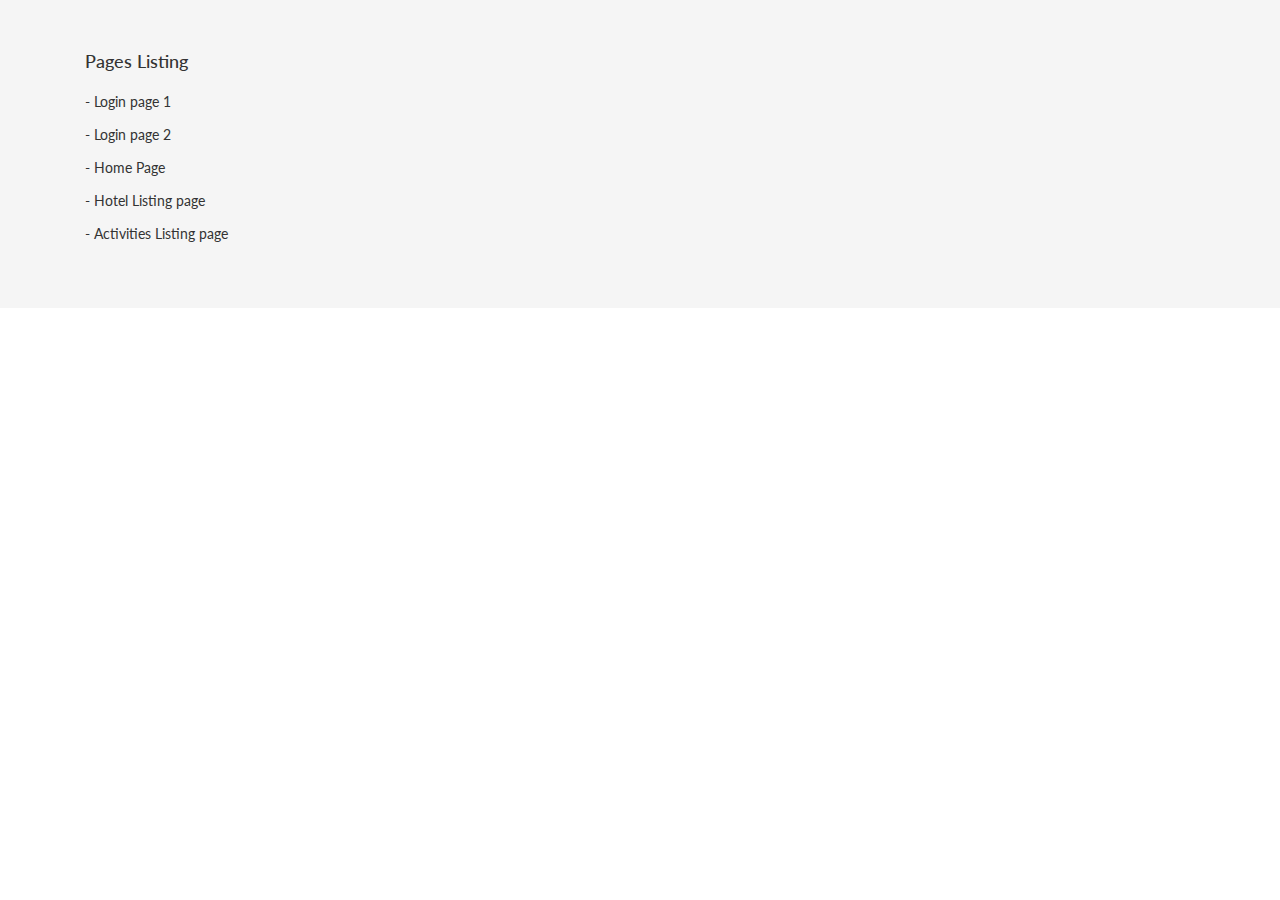
==== commit 24fe15e1: "Deleted unused packages" ====
--- a/index.html
+++ b/index.html
@@ -17,7 +17,7 @@
     <link rel="shortcut icon" href="favicon.ico" type="image/x-icon" />
 
     <!-- Theme Styles -->
-    <link rel="stylesheet" href="css/bootstrap.min.css" />
+    <link rel="stylesheet" href="css/bootstrap-4.min.css" />
     <link id="main-style" rel="stylesheet" href="css/itours-styles.css" />
     <link id="main-style" rel="stylesheet" href="css/itours-components.css" />
 
@@ -31,7 +31,7 @@
         <div class="container">
           <div class="row">
             <!-- ***** Hotel Listing Filter ***** -->
-            <div class="col-md-12">
+            <div class="col-12">
               <h2 class="c-heading">Pages Listing</h2>
               <div class="clearfix m10-btm">
                 <a href="../LoginPages/login.html" target="_blank" class="c-heading sm">- Login page 1</a>
@@ -45,6 +45,9 @@
               <div class="clearfix m10-btm">
                 <a href="./02-hotel-listing.html" target="_blank" class="c-heading sm">- Hotel Listing page</a>
               </div>
+              <div class="clearfix m10-btm">
+                <a href="./03-activity-listing.html" target="_blank" class="c-heading sm">- Activities Listing page</a>
+              </div>
             </div>
             <!-- ***** Hotel Listing Filter End ***** -->
           </div>
--- a/css/itours-styles.css
+++ b/css/itours-styles.css
@@ -870,31 +870,31 @@
 }
 
 /* 2.1. Form Elements ~~~~~~~~~~~~~~~~~~~~~~~~~~~~~~~~~~~~ */
-input.input-text, select, textarea, span.custom-select {
+input.input-text, select, textarea, span.c-custom-select {
   background: #f5f5f5;
   border: none;
   line-height: normal;
 }
 
-input.input-text, textarea, span.custom-select {
+input.input-text, textarea, span.c-custom-select {
   padding-left: 15px;
   padding-right: 15px;
   height: 34px;
 }
-input.input-text.input-large, textarea.input-large, span.custom-select.input-large {
+input.input-text.input-large, textarea.input-large, span.c-custom-select.input-large {
   height: 43px;
   font-size: 1.1667em;
 }
-input.input-text.input-medium, textarea.input-medium, span.custom-select.input-medium {
+input.input-text.input-medium, textarea.input-medium, span.c-custom-select.input-medium {
   height: 34px;
 }
-input.input-text.input-small, textarea.input-small, span.custom-select.input-small {
+input.input-text.input-small, textarea.input-small, span.c-custom-select.input-small {
   height: 28px;
 }
-input.input-text.input-mini, textarea.input-mini, span.custom-select.input-mini {
+input.input-text.input-mini, textarea.input-mini, span.c-custom-select.input-mini {
   height: 19px;
 }
-input.input-text.white, textarea.white, span.custom-select.white {
+input.input-text.white, textarea.white, span.c-custom-select.white {
   background: #fff;
 }
 
@@ -931,7 +931,7 @@
   -webkit-appearance: menulist-button;
   line-height: 30px;
 }
-.selector span.custom-select {
+.selector span.c-custom-select {
   display: inline-block;
   line-height: 32px;
   padding: 0 10px;
@@ -940,7 +940,7 @@
   overflow: hidden;
   white-space: nowrap;
 }
-.selector span.custom-select:before {
+.selector span.c-custom-select:before {
   position: absolute;
   right: 0;
   top: 0;
@@ -949,7 +949,7 @@
   width: 24px;
   height: 100%;
 }
-.selector span.custom-select:after {
+.selector span.c-custom-select:after {
   position: absolute;
   right: 9px;
   top: 15px;
@@ -958,10 +958,10 @@
   border-right: 3px solid transparent;
   content: "";
 }
-.selector.style1 span.custom-select:before {
+.selector.style1 span.c-custom-select:before {
   background: transparent;
 }
-.selector.style1 span.custom-select:after {
+.selector.style1 span.c-custom-select:after {
   border-top-color: #fdb714;
 }
 
@@ -2225,7 +2225,7 @@
   border-right-color: #2d3e52;
 }
 
-input.input-text, textarea, .selector select + .custom-select {
+input.input-text, textarea, .selector select + .c-custom-select {
   -moz-transition: border-color 0.15s ease-in-out 0s, box-shadow 0.15s ease-in-out 0s;
   -o-transition: border-color 0.15s ease-in-out 0s, box-shadow 0.15s ease-in-out 0s;
   -webkit-transition: border-color 0.15s ease-in-out 0s, box-shadow 0.15s ease-in-out 0s;
@@ -2233,9 +2233,10 @@
   transition: border-color 0.15s ease-in-out 0s, box-shadow 0.15s ease-in-out 0s;
   border: 1px solid transparent;
   cursor: text;
-}
-
-input.input-text:focus, textarea:focus, .selector select:focus + .custom-select {
+  border-radius: 0;
+}
+
+input.input-text:focus, textarea:focus, .selector select:focus + .c-custom-select {
   outline: none;
   border: 1px solid #01b7f2;
   box-shadow: 0 0 8px rgba(1, 183, 242, 0.6);
--- a/css/itours-components.css
+++ b/css/itours-components.css
@@ -7,14 +7,148 @@
 font-family: 'Lato', sans-serif;
 */
 
+@font-face {
+  font-family: "itours";
+  src:url("../fonts/itours.eot");
+  src:url("../fonts/itours.eot?#iefix") format("embedded-opentype"),
+    url("../fonts/itours.woff") format("woff"),
+    url("../fonts/itours.ttf") format("truetype"),
+    url("../fonts/itours.svg#itours") format("svg");
+  font-weight: normal;
+  font-style: normal;
+
+}
+
+[data-icon]:before {
+  font-family: "itours" !important;
+  content: attr(data-icon);
+  font-style: normal !important;
+  font-weight: normal !important;
+  font-variant: normal !important;
+  text-transform: none !important;
+  speak: none;
+  line-height: 1;
+  -webkit-font-smoothing: antialiased;
+  -moz-osx-font-smoothing: grayscale;
+}
+
+[class^="itours-"]:before,
+[class*=" itours-"]:before {
+  font-family: "itours" !important;
+  font-style: normal !important;
+  font-weight: normal !important;
+  font-variant: normal !important;
+  text-transform: none !important;
+  speak: none;
+  line-height: 1;
+  -webkit-font-smoothing: antialiased;
+  -moz-osx-font-smoothing: grayscale;
+}
+
+.itours-exclamation-circle:before {
+  content: "\61";
+}
+.itours-delete:before {
+  content: "\62";
+}
+.itours-verified:before {
+  content: "\63";
+}
+.itours-angle-down:before {
+  content: "\64";
+}
+.itours-angle-left:before {
+  content: "\65";
+}
+.itours-angle-right:before {
+  content: "\66";
+}
+.itours-angle-up:before {
+  content: "\67";
+}
+.itours-caret-up:before {
+  content: "\68";
+}
+.itours-caret-right:before {
+  content: "\69";
+}
+.itours-caret-left:before {
+  content: "\6a";
+}
+.itours-caret-down:before {
+  content: "\6b";
+}
+.itours-call-phone:before {
+  content: "\6c";
+}
+.itours-user:before {
+  content: "\6d";
+}
+.itours-star:before {
+  content: "\6e";
+}
+.itours-sort:before {
+  content: "\6f";
+}
+.itours-sort-asc:before {
+  content: "\70";
+}
+.itours-sort-desc:before {
+  content: "\71";
+}
+.itours-android-add-circle:before {
+  content: "\72";
+}
+.itours-android-remove-circle:before {
+  content: "\73";
+}
+.itours-shopping-cart:before {
+  content: "\74";
+}
+.itours-checked:before {
+  content: "\76";
+}
+.itours-arrow-right:before {
+  content: "\75";
+}
+.itours-arrow-left:before {
+  content: "\77";
+}
+.itours-filter:before {
+  content: "\78";
+}
+.itours-cancel-circle:before {
+  content: "\79";
+}
+
+
+:root {
+  --blue: #6dace6;
+  --indigo: #6610f2;
+  --purple: #6f42c1;
+  --pink: #e83e8c;
+}
+
 /* ----------------------------------------------
     Component :: Star Rating
 ------------------------------------------------- */
 
+.c-staticText {
+  color: #9e9e9e;
+  display: block;
+  font-size: 13px;
+  font-weight: normal;
+  line-height: 20px;
+}
+.c-staticText.sm {
+  font-size: 10px;
+  line-height: 12px;
+}
 .c-starRating {
   display: inline-block;
   position: relative;
-  font-family: "Glyphicons Halflings";
+  font-family: "itours";
+  content: '';
   font-size: 14px;
   text-align: left;
   cursor: default;
@@ -22,12 +156,16 @@
   line-height: 1.2em;
   color: #dbdbdb;
 }
-.c-starRating:before {
+.c-starRating.lg{
+  font-size: 34px;
+  line-height: 1.2em;
+}
+.c-starRating::before {
   display: block;
   position: absolute;
   top: 0;
   left: 1px;
-  content: "\e006\e006\e006\e006\e006";
+  content: "\6e \6e \6e \6e \6e";
   z-index: 0;
 }
 .c-starRating .stars {
@@ -36,23 +174,14 @@
   position: relative;
   background: #fff;
   padding-left: 1px;
-}
-.c-starRating .stars:before {
-  content: "\e006\e006\e006\e006\e006";
+  font-family: "itours";
+  content: '';
+}
+.c-starRating .stars::before {
+  content: "\6e \6e \6e \6e \6e";
   color: #fdb714;
 }
 
-.c-staticText {
-  color: #9e9e9e;
-  display: block;
-  font-size: 13px;
-  font-weight: normal;
-  line-height: 20px;
-}
-.c-staticText.sm {
-  font-size: 10px;
-  line-height: 12px;
-}
 .c-starRating.r-0 .stars {
   width: 0;
 }
@@ -85,12 +214,107 @@
 }
 .c-starRating.r-5 .stars {
   width: 100%;
+}
+
+.c-amenitiesType2 {
+  margin: 0;
+  padding: 0;
+}
+.c-amenitiesType2 li {
+  padding: 0;
+  margin-bottom: 1px;
+}
+.amenitiesList {
+  display: block;
+  background: #f5f5f5;
+  height: 42px;
+  line-height: 42px;
+  font-size: 0.9167em;
+  letter-spacing: 0.04em;
+  text-transform: uppercase;
+}
+.amenitiesList .icon {
+  display: block;
+  width: 42px;
+  float: left;
+  background: #fdb714;
+  line-height: 42px;
+  color: #fff;
+  font-size: 2em;
+  margin-right: 15px;
+  text-align: center;
+}
+
+
+.c-appliedFilters{
+  background-color: #fff;
+  display: block;
+  position: relative;
+  height: auto;
+  overflow: hidden;
+  padding: 15px;
+  margin-bottom: 10px;
+}
+.c-appliedFilters .blockHeading{
+  color: #333333;
+  display: block;
+  position: relative;
+  font-size: 14px;
+  line-height: 20px;
+  margin-bottom: 10px;
+}
+.c-appliedFilters .activeFilters{
+  display: block;
+  height: auto;
+  overflow: hidden;
+}
+.c-appliedFilters .filterItem{
+  position: relative;
+  background-color: #f5f5f5;
+  display: inline-block;
+  padding: 8px 40px 8px 12px;
+  font-size: 11px;
+  text-transform: uppercase;
+  color: #838383;
+  line-height: 14px;
+  min-height: 30px;
+  margin: 0 8px 8px 0;
+  box-sizing: border-box;
+  border-radius: 20px;
+}
+.c-appliedFilters .filterItem .remove{
+  position: relative;
+  position: absolute;
+  top: 5px;
+  right: 5px;
+  height: 20px;
+  width: 20px;
+  background-color: transparent;
+  padding: 0;
+  border: 0;
+  outline: none;
+  border-radius: 50px;
+}
+.c-appliedFilters .filterItem .remove::before{
+  color: #6dace6;
+  content: "\79";
+  font-family: "itours";
+  font-size: 22px;
+  line-height: 21px;
+  display: block;
+}
+
+.c-ratingBlock{
+  margin-bottom: 20px;
+  padding: 20px;
+  border:1px solid #f5f5f5;
 }
 
 /* ----------------------------------------------
     Component :: Buttons
 ------------------------------------------------- */
-.c-button {
+.c-button,
+.c-buttonBorder {
   background-color: #fdb714;
   display: inline-block;
   padding: 5px 20px;
@@ -101,15 +325,24 @@
   text-transform: uppercase;
   font-size: 12px;
   color: #fff;
-  outline: 0;
+  outline: 0 !important;
   box-sizing: border-box;
-  letter-spacing: 0.5s;
+  letter-spacing: 0.5px;
   transition: all ease 0.3s;
+}
+.c-buttonBorder {
+  border: 1px solid #fdb714;
+  background-color: #fff;
+  color: #fdb714;
+}
+.c-buttonBorder:hover {
+  background-color: #fdb714;
+  color: #fff;
 }
 .c-button.sm {
   font-size: 11px;
   padding: 3px 20px;
-  line-height: 12px;
+  line-height: 13px;
 }
 .c-button.lg {
   display: block;
@@ -134,12 +367,63 @@
 .c-heading.lg {
   font-size: 24px;
   line-height: 30px;
-  margin: 0 0 25px;
+  margin: 0 0 20px;
 }
 .c-heading.col-white {
   color: #fff;
 }
-
+.c-statictext {
+  display: block;
+  font-size: 13px;
+  font-weight: 500;
+  line-height: 18px;
+  margin-bottom: 15px;
+  color: #adadad;
+}
+.c-pageTitleSect{
+  background-color: #2d3e52;
+  display: block;
+  padding: 20px 0;
+}
+.c-pageTitleSect .pageTitle{
+  color: #fff;
+  display: block;
+  font-size: 18px;
+  font-weight: 400;
+  line-height: 22px;
+  text-align: left;
+}
+
+.c-breadcrumbs ul{margin: 0; padding: 0; float: right;}
+.c-breadcrumbs ul li{
+  position: relative;
+  margin-right: 10px;
+  padding-right: 10px;
+  vertical-align: middle;
+  display: inline-block;
+}
+.c-breadcrumbs ul li:last-child{margin: 0; padding: 0;}
+.c-breadcrumbs ul li:not(:last-child)::before{
+  position: absolute;
+  content: '/';
+  color: #5a7ca3;
+  right: -4px;
+  top: 0;
+  font-size: 12px;
+  line-height: 12px;
+}
+.c-breadcrumbs ul li a{
+  color: #fff;
+  display: block;
+  font-size: 10px;
+  line-height: 10px;
+  font-weight: 400;
+  text-transform: uppercase;
+  outline: none;
+  text-decoration: none;
+  letter-spacing: 0.4px;
+}
+.c-breadcrumbs ul li.st-active a{color: #fdb714;}
 /* ----------------------------------------------
     Component :: Containers
 ------------------------------------------------- */
@@ -152,10 +436,10 @@
   overflow: visible;
 }
 section.dataContainer {
-  min-height: 200px;
+  min-height: 175px;
   padding-top: 40px;
   text-align: left;
-  background: #f5f5f5;
+  background: #fff;
 }
 section.dataContainer:after {
   display: table;
@@ -193,7 +477,7 @@
 }
 .c-header .topnav {
   height: 30px;
-  background: #01b7f2;
+  background: #6dace6;
   width: 100%;
 }
 .c-header .topnav ul.quick-menu > li {
@@ -216,18 +500,19 @@
   position: relative;
 }
 .c-header .ribbon > a {
+  color: #fff !important;
   position: relative;
   padding: 0 10px 0 0;
   text-transform: uppercase;
 }
-.c-header .ribbon > a:after {
+.c-header .ribbon > a:hover span {color: #fff;}
+.c-header .ribbon .icon {
   display: inline-block;
-  position: absolute;
-  right: 0;
-  /*top: 0; */
-  content: "\f0d7";
-  font-family: FontAwesome;
+  margin-left: 0;
   color: #fff;
+  font-size: 11px;
+  vertical-align: text-bottom;
+  line-height: 8px;
 }
 .c-header .ribbon:hover > ul.menu {
   top: 28px;
@@ -254,10 +539,11 @@
   font-size: 0.8333em;
 }
 .c-header .main-header {
-  height: auto;
+  height: 70px;
   position: relative;
   width: 100%;
 }
+.c-header .main-header .container{position: relative;}
 .c-header .logo {
   padding: 0;
   text-align: left;
@@ -269,12 +555,12 @@
 }
 .c-header .mobile-menu-toggle {
   background: url(../images/icon/mobile-menu.png) no-repeat center center
-    #01b7f2;
+    #6dace6;
   padding: 0;
   margin: 0;
-  height: 66px;
-  width: 66px;
-  padding: 22px;
+  height: 54px;
+  width: 54px;
+  padding: 15px;
   position: absolute;
   right: 0;
   top: 0;
@@ -286,19 +572,18 @@
   background: white;
 }
 
-.c-header .logo a,
-.c-footer .logo a {
+.c-header .logo a {
   background: url("../images/logo.png") no-repeat 0 0;
   display: block;
 }
-.c-header .logo img,
-.c-footer .logo img {
+.c-header .logo img {
   filter: alpha(opacity=0);
   -ms-filter: "progid:DXImageTransform.Microsoft.Alpha(Opacity=0)";
   -moz-opacity: 0;
   -khtml-opacity: 0;
   opacity: 0;
 }
+.c-header .main-menu{float: right;}
 
 /*  3.1.3. Navigation */
 .menu > li {
@@ -337,12 +622,14 @@
 }
 .main-menu ul.menu > li:hover > a,
 .main-menu ul.menu > li.active > a {
-  color: #01b7f2;
+  color: #6dace6;
 }
 
 .c-header .mobile-menu {
-  background: #01b7f2;
+  background: #6dace6;
   text-align: left;
+  height: auto;
+  overflow: hidden;
 }
 .c-header .mobile-menu a {
   color: #fff;
@@ -370,7 +657,7 @@
 }
 .c-header .mobile-menu > ul.menu > li > a {
   font-size: 1.1667em;
-  border-top: 1px solid #04afe7;
+  border-top: 1px solid #6dace6;
 }
 .c-header .mobile-menu > ul.menu > li > a {
   text-transform: uppercase;
@@ -434,7 +721,7 @@
 /* 3.1.7. Mini Menu */
 .c-header .menu.mini {
   min-width: 180px;
-  border: 2px solid #01b7f2;
+  border: 2px solid #6dace6;
   background: #fff;
 }
 .c-header .menu.mini li {
@@ -457,8 +744,12 @@
 }
 .c-header .menu.mini li:hover a,
 .c-header .menu.mini li.active a {
-  color: #01b7f2;
+  color: #6dace6;
   font-weight: bold;
+}
+
+@media (max-width: 991px){
+  .c-header .mobile-menu-toggle{top: 6px;}
 }
 
 /* ----------------------------------------------
@@ -471,56 +762,10 @@
   min-height: 100px;
 }
 
-/* background slideshow */
-.slideshow-bg {
-  position: relative;
-}
-.slideshow-bg .c-mainSlider {
-  position: absolute;
-  left: 0;
-  top: 0;
-  bottom: 0;
-  width: 100%;
-  margin: 0;
-  padding: 0;
-}
-.slideshow-bg .flexslider {
-  height: 100%;
-  border: none;
-  box-shadow: none;
-}
-.slideshow-bg .flexslider .slides,
-.slideshow-bg .flexslider .slides > li {
-  height: 100%;
-}
-.slideshow-bg .flexslider .slidebg {
-  position: absolute;
-  top: 0;
-  left: 0;
-  bottom: 0;
-  right: 0;
-  background-position: center center;
-  background-repeat: no-repeat;
-  background-size: cover;
-  -moz-transition: all 0.5s ease-out;
-  -o-transition: all 0.5s ease-out;
-  -webkit-transition: all 0.5s ease-out;
-  -ms-transition: all 0.5s ease-out;
-  transition: all 0.5s ease-out;
-}
-.slideshow-bg #main {
-  position: relative;
-  z-index: 2;
-}
-.slideshow-bg .custom-select,
-.slideshow-bg .input-text {
-  -webkit-backface-visibility: hidden;
-}
-
 /* ----------------------------------------------
     Component :: Search Form Container
 ------------------------------------------------- */
-.c-searchContainer {
+.c-filterContainer {
   background: #fff;
 }
 .search-box {
@@ -528,15 +773,17 @@
   position: relative;
   z-index: 99;
 }
-ul.search-tabs {
+ul.c-search-tabs {
+  border: 0;
   margin: 0;
   padding: 0;
 }
-ul.search-tabs li {
+ul.c-search-tabs li {
   float: left;
   padding-right: 4px;
 }
-ul.search-tabs li a {
+ul.c-search-tabs .nav-link {
+  border: 0 !important;
   color: #333;
   display: block;
   padding: 0 30px;
@@ -553,28 +800,29 @@
   opacity: 0.4;
   letter-spacing: 0.04em;
   text-transform: uppercase;
-}
-ul.search-tabs li a:hover {
+  border-radius: 0;
+}
+ul.c-search-tabs .nav-link:hover {
   filter: alpha(opacity=70);
   -ms-filter: "progid:DXImageTransform.Microsoft.Alpha(Opacity=70)";
   -moz-opacity: 0.7;
   -khtml-opacity: 0.7;
   opacity: 0.7;
 }
-ul.search-tabs li.active a {
+ul.c-search-tabs .nav-link.active {
   filter: alpha(opacity=100);
   -ms-filter: "progid:DXImageTransform.Microsoft.Alpha(Opacity=100)";
   -moz-opacity: 1;
   -khtml-opacity: 1;
   opacity: 1;
-  color: #01b7f2;
-}
-
-.visible-mobile .search-tabs li {
+  color: #6dace6;
+}
+
+.visible-mobile .c-search-tabs li {
   float: none;
 }
-.visible-mobile .search-tabs li a {
-  color: #01b7f2;
+.visible-mobile .c-search-tabs li a {
+  color: #6dace6;
   filter: alpha(opacity=100);
   -ms-filter: "progid:DXImageTransform.Microsoft.Alpha(Opacity=100)";
   -moz-opacity: 1;
@@ -583,7 +831,7 @@
   padding: 0 80px;
   text-align: center;
 }
-.visible-mobile .search-tabs li a:hover {
+.visible-mobile .c-search-tabs li a:hover {
   filter: alpha(opacity=100);
   -ms-filter: "progid:DXImageTransform.Microsoft.Alpha(Opacity=100)";
   -moz-opacity: 1;
@@ -620,7 +868,7 @@
 }
 .search-box .bx-wrapper .bx-prev,
 .search-box .bx-wrapper .bx-next {
-  background: #01b7f2;
+  background: #6dace6;
   font-family: FontAwesome;
 }
 .search-box .bx-wrapper .bx-controls-direction a {
@@ -653,20 +901,20 @@
   content: "\f178";
 }
 
-.c-searchContainer .main-search-box {
+.c-filterContainer .main-search-box {
   padding: 20px 0 10px;
 }
-.c-searchContainer .main-search-box .row {
+.c-filterContainer .main-search-box .row {
   margin: 0;
 }
-.c-searchContainer .main-search-box .row > div {
+.c-filterContainer .main-search-box .row > div {
   padding: 0;
 }
-.c-searchContainer .main-search-box .title {
+.c-filterContainer .main-search-box .title {
   line-height: 43px;
   margin: 0;
 }
-.c-searchContainer .main-search-box button {
+.c-filterContainer .main-search-box button {
   font-size: 1em;
 }
 
@@ -687,6 +935,7 @@
 }
 .c-cardType-01 figure {
   min-height: 120px;
+  margin-bottom: 0;
 }
 .c-cardType-01 img {
   width: 100%;
@@ -733,7 +982,7 @@
   text-transform: uppercase;
 }
 .c-cardType-01 .cardDetails .c-link:hover .cardTitle {
-  color: #01b7f2;
+  color: #6dace6;
 }
 
 .c-cardType-01 .cardDetails .vSection {
@@ -889,7 +1138,7 @@
   position: relative;
 }
 .c-footer .footer-wrapper {
-  padding: 80px 0;
+  padding: 80px 0 0;
 }
 .c-footer .discover li {
   line-height: 2.6667em;
@@ -925,33 +1174,9 @@
   font-size: 0.9133em;
 }
 .c-footer .bottom {
+  background-color: #f9f9f9;
   height: 60px;
 }
-.c-footer .bottom .logo {
-  margin: 18px 0 0;
-}
-.c-footer .bottom .copyright {
-  font-size: 1.0833em;
-  margin: 23px 20px 0;
-}
-.c-footer .bottom #back-to-top {
-  margin-top: 20px;
-  display: block;
-  font-size: 16px;
-  color: #2d3e52;
-}
-.c-footer .bottom #back-to-top i {
-  border-color: #01b7f2;
-  font-weight: bold;
-  overflow: hidden;
-}
-.c-footer .bottom #back-to-top:hover > i:before {
-  -webkit-animation: toTopFromBottom 0.3s forwards;
-  -moz-animation: toTopFromBottom 0.3s forwards;
-  animation: toTopFromBottom 0.3s forwards;
-  display: inline-block;
-}
-
 .c-footer .c-footerLink li {
   display: block;
   list-style-type: none;
@@ -969,20 +1194,69 @@
   -webkit-transition: all ease 0.3s;
 }
 .c-footer .c-footerLink li a:hover {
-  color: #01b7f2;
+  color: #6dace6;
 }
 .c-footer .c-footerLink li a::before {
-  content: "\f04b";
-  margin-right: 10px;
+  content: "\69";
+  margin-right: 8px;
   color: #d9d9d9;
   display: block;
   float: left;
-  font-size: 7px;
-  font-family: "FontAwesome";
-}
-
+  font-size: 10px;
+  font-family: "itours";
+}
+
+.c-footer .c-bottom{
+  min-height: 200px;
+  border-top: 1px solid #eee;
+  padding: 20px 0;
+}
+.c-footer .c-bottom::after {
+  content: "";
+  background: url('../images/footer-b.png') no-repeat bottom ;
+  background-size: cover;
+  opacity: 0.2;
+  bottom: 0;
+  left: 0;
+  height: 200px;
+  width: 100%;
+  position: absolute;
+  z-index: -1;
+}
+.c-footerLogos{display: block; position: relative;}
+.c-footerLogos ul{ padding: 0; margin: 0;}
+.c-footerLogos ul li{
+  background: transparent;
+  display: inline-block;
+  margin: 0 10px;
+  max-height: 60px;
+  max-width: 100px;
+  text-align: center;
+}
+.c-footerLogos ul li img{
+  display: inline-block;
+  height: 60px;
+}
+.c-footerSocial{text-align: right;}
+.c-footerSocial .social-icons li{
+  float: none;
+  display: inline-block;
+}
+.c-footerText{
+  padding: 20px 0;
+  text-align: center;
+}
+.c-footerText span{
+  display: block;
+  font-size: 14px;
+  color: #333;
+}
+@media (max-width: 768px){
+  .c-footerLogos{margin-bottom: 20px; text-align: center;}
+  .c-footerSocial{text-align: center;}
+}
 /* ----------------------------------------------
-    Component :: Slider
+    Component :: Card Slider
 ------------------------------------------------- */
 .c-cardSlider {
   position: relative;
@@ -995,88 +1269,31 @@
   border-radius: 0 0 0 0;
   background: none;
 }
-.c-cardSlider.flexslider .slides > li {
-  display: none;
-}
-.c-cardSlider .flex-direction-nav {
+.js-cardSlider .owl-nav{
   position: absolute;
+  top: -35px;
   right: 0;
-  top: -40px;
-  width: 72px;
-  height: 22px;
-}
-.c-cardSlider .flex-direction-nav li a {
-  width: 30px;
-  height: 22px;
-  background: #01b7f2;
+}
+.js-cardSlider.owl-carousel .owl-nav button.owl-prev,
+.js-cardSlider.owl-carousel .owl-nav button.owl-next{
+  background-color: #40cbf8;
+  padding: 4px !important;
+  display: inline-block;
+  text-align: center;
+  width: 25px;
+  height: 25px;
   color: #fff;
-  text-indent: -9999px;
-  text-align: left;
-  position: static;
-  float: left;
-  margin: 0;
-  filter: alpha(opacity=100) !important;
-  -ms-filter: "progid:DXImageTransform.Microsoft.Alpha(Opacity=100)" !important;
-  -moz-opacity: 1 !important;
-  -khtml-opacity: 1 !important;
-  opacity: 1 !important;
-  -moz-transition: none 1s ease-in-out;
-  -o-transition: none 1s ease-in-out;
-  -webkit-transition: none 1s ease-in-out;
-  -ms-transition: none 1s ease-in-out;
-  transition: none 1s ease-in-out;
-}
-.c-cardSlider .flex-direction-nav li a:before {
-  position: absolute;
-  display: block;
-  font-family: FontAwesome;
-  text-indent: 0;
-  font-size: 12px;
-  line-height: 22px;
-}
-.c-cardSlider .flex-direction-nav li a.flex-prev {
-  margin-right: 10px;
-}
-.c-cardSlider .flex-direction-nav li a.flex-prev:before {
-  content: "\f177";
-  left: 8px;
-}
-.c-cardSlider .flex-direction-nav li a.flex-next:before {
-  content: "\f178";
-  right: 9px;
-}
-.c-cardSlider .flex-direction-nav li a.flex-disabled {
-  background: #d9d9d9;
-}
-.c-cardSlider .slides > li {
-  margin-right: 30px;
-}
-.c-cardSlider .slides > li:last-child {
-  margin-right: 0;
-}
-.c-cardSlider .flex-control-nav {
-  display: none;
-}
-.c-cardSlider.row-2 li > a:first-child {
-  margin-bottom: 30px;
-}
-.c-cardSlider .c-cardType-01 {
-  margin: 0;
-}
-
-.c-addBanner {
-  position: relative;
-  padding: 0;
-}
-@media (max-width: 768px) {
-  .c-addBanner {
-    padding: 50px 0;
-  }
-  .c-addBanner .dividerSection,
-  .c-addBanner .dividerSection .divider {
-    display: block;
-    text-align: center;
-  }
+  font-size: 18px;
+  box-sizing: border-box;
+  outline: none;
+}
+.js-cardSlider.owl-carousel .owl-nav button.owl-prev{margin-right: 10px;}
+.js-cardSlider.owl-carousel .owl-nav button span{
+  display: inline-block;
+  font-size: 26px;
+  color: #fff;
+  line-height: 13px;
+  padding: 0px;
 }
 
 /* ----------------------------------------------
@@ -1094,11 +1311,11 @@
   line-height: normal;
   height: auto;
   outline: none;
-  background: #01b7f2;
+  background: #6dace6;
   margin: 7px 0 0;
   transition: all ease 0.3s;
 }
-.c-shoppingCart .cartBtn .fa {
+.c-shoppingCart .cartBtn .icon {
   display: block;
   font-size: 25px;
   color: #fff;
@@ -1119,7 +1336,7 @@
   border-radius: 30px;
 }
 .dropdown-menu {
-  border-color: #01b7f2;
+  border-color: #6dace6;
   padding: 10px;
   margin: 0;
   left: auto;
@@ -1128,10 +1345,14 @@
   box-sizing: border-box;
   border-radius: 0;
 }
-@media (max-width: 768px) {
+@media (max-width: 991px){
   .c-shoppingCart {
-    display: none;
-  }
+    display: block;
+    position: absolute;
+    top: 0;
+    right: 60px;
+    margin: 0;
+}
 }
 
 /* ----------------------------------------------
@@ -1211,7 +1432,13 @@
   font-family: "soap-icons";
   content: "\e85d";
 }
-.cardList-info .cardInfoLine.guests::before {content: '\e8b7';}
+.cardList-info .cardInfoLine.guests::before {
+  content: "\e8b7";
+}
+.cardList-info .cardInfoLine.guests span {
+  font-weight: 600;
+  color: #6dace6;
+}
 .cardList-info .priceTag {
   color: #7db921;
   font-size: 18px;
@@ -1251,6 +1478,7 @@
   overflow: hidden;
 }
 .c-aminityList ul li {
+  background-color: #fff;
   border: 1px solid #eee;
   display: inline-block;
   height: 30px;
@@ -1275,7 +1503,15 @@
   transition: color ease 0.3s;
 }
 .c-aminityList ul li:hover .icon {
-  color: #01b7f2;
+  color: #6dace6;
+}
+.c-aminityList.sm ul li {
+  height: 25px;
+  width: 25px;
+}
+.c-aminityList.sm ul li .icon {
+  font-size: 18px;
+  line-height: 18px;
 }
 .cardList-info .c-starRating {
   margin: 10px 0 0;
@@ -1291,7 +1527,7 @@
   line-height: 12px;
 }
 
-.cardList-accordian{
+.cardList-accordian {
   border: 0;
   padding: 10px 15px;
   background-color: #fff;
@@ -1304,10 +1540,16 @@
 }
 
 @media (max-width: 600px) {
-  .c-cardListTable .cardList-image{vertical-align: middle;}
+  .c-cardListTable .cardList-image {
+    vertical-align: middle;
+  }
   .c-cardListTable .cardList-image,
-  .c-cardListTable .cardList-image img{width: 170px;}
-  .cardList-info .dividerSection.infoSection .divider.s1{display: none;}
+  .c-cardListTable .cardList-image img {
+    width: 170px;
+  }
+  .cardList-info .dividerSection.infoSection .divider.s1 {
+    display: none;
+  }
   .cardList-info .cardTitle {
     font-size: 16px;
     line-height: 20px;
@@ -1346,45 +1588,698 @@
   }
 }
 
+/* ----------------------------------------------
+    Component :: Hotel List Section
+------------------------------------------------- */
+.c-cardListHolder {
+  padding-bottom: 10px;
+  margin-bottom: 10px;
+  border-bottom: 1px solid #eee;
+}
+.c-cardListTable.type-2 {
+  background-color: #fbfbfb;
+  box-shadow: none;
+}
 .c-cardListTable.type-2 .cardList-image,
-.c-cardListTable.type-2 .cardList-image img{
-  width: 150px;
-}
-.c-cardListTable.type-2 .cardList-info{padding: 10px;}
-.c-cardListTable.type-2 .cardList-info .cardTitle{
+.c-cardListTable.type-2 .cardList-image img {
+  width: 140px;
+}
+.c-cardListTable.type-2 .cardList-info {
+  padding: 6px 10px 0;
+  vertical-align: top;
+}
+.c-cardListTable.type-2 .cardList-info .cardTitle {
   font-size: 14px;
   line-height: 18px;
   color: #999;
 }
 
+.flexGrid {
+  display: table;
+  box-sizing: border-box;
+  width: 100%;
+}
+.flexGrid .gridItem {
+  vertical-align: top;
+  display: table-cell;
+  padding: 0 10px;
+  width: 30%;
+  border-right: 1px solid #eee;
+}
+.flexGrid .gridItem:first-child {
+  padding-left: 0;
+}
+.flexGrid .gridItem:last-child {
+  padding-right: 0;
+  border: 0;
+}
+.infoCard {
+  display: block;
+  margin-bottom: 7px;
+  position: relative;
+  font-family: "Saira Condensed", sans-serif;
+  height: auto;
+  overflow: hidden;
+}
+.infoCard .infoCard_label {
+  display: block;
+  padding: 1px 0;
+  font-size: 11px;
+  text-transform: uppercase;
+  color: #ababab;
+  font-weight: 600;
+  margin-bottom: 2px;
+  line-height: 11px;
+  letter-spacing: 0.4px;
+  background: -moz-linear-gradient(
+    left,
+    rgba(242, 242, 242, 1) 12%,
+    rgba(0, 0, 0, 0) 100%
+  );
+  background: -webkit-linear-gradient(
+    left,
+    rgba(242, 242, 242, 1) 12%,
+    rgba(0, 0, 0, 0) 100%
+  );
+  background: linear-gradient(
+    to right,
+    rgba(242, 242, 242, 1) 12%,
+    rgba(0, 0, 0, 0) 100%
+  );
+  filter: progid:DXImageTransform.Microsoft.gradient( startColorstr='#f2f2f2', endColorstr='#00000000',GradientType=1 );
+}
+.infoCard .infoCard_data {
+  display: block;
+  padding: 0;
+  font-size: 15px;
+  line-height: 18px;
+  color: #808080;
+  font-weight: 400;
+  margin-bottom: 0;
+  text-transform: none;
+}
+.infoCard .infoCard_data.sm {
+  font-size: 12px;
+  line-height: 15px;
+}
+.infoCard .infoCard_data.color-1 {
+  color: #6dace6;
+}
+.infoCard .infoCard_data.color-2 {
+  color: #fdb714;
+}
+.infoCard .infoCard_price {
+  display: block;
+  padding: 0;
+  font-size: 18px;
+  line-height: 22px;
+  color: #6dace6;
+  font-weight: 400;
+  margin-bottom: 0;
+}
+.infoCard .infoCard_priceTax {
+  display: block;
+  font-size: 12px;
+  padding: 0;
+  line-height: 14px;
+  color: #ccc;
+}
+.infoCard .infoCard_notifi {
+  display: inline-block;
+  padding: 2px 10px;
+  background-color: #7db921;
+  color: #fff;
+  font-weight: 600;
+  font-size: 10px;
+  line-height: 11px;
+  text-align: center;
+  letter-spacing: 0.4px;
+  text-transform: uppercase;
+  border-radius: 20px;
+}
+.infoCard .infoCard_notifi.type-2 {
+  background-color: #ff8c8c;
+}
+.infoCard .policyLink {
+  color: #fdb714;
+  background-color: transparent;
+  display: inline-block;
+  font-size: 11px;
+  line-height: 12px;
+  letter-spacing: 0.4px;
+  outline: none;
+  border: 0;
+  text-decoration: underline;
+  padding: 1px 0;
+  margin: 5px 0 0;
+  height: auto;
+}
+
+@media (max-width: 768px) {
+  .c-cardListHolder {
+    border: 0;
+    display: block;
+    margin: 0 16px 16px 0;
+    width: calc(50% - 8px);
+    float: left;
+    padding: 0;
+  }
+  .c-cardListHolder:nth-child(2n) {
+    margin-right: 0;
+  }
+  .c-cardListHolder .c-cardListTable.type-2 .cardList-image,
+  .c-cardListHolder .c-cardListTable.type-2 .cardList-image img {
+    display: none;
+    width: 100%;
+  }
+  .c-cardListHolder .c-cardListTable .cardList-info,
+  .c-cardListHolder .flexGrid,
+  .c-cardListHolder .flexGrid .gridItem {
+    display: block;
+    width: 100%;
+    padding: 0;
+    height: auto;
+    overflow: hidden;
+  }
+  .c-cardListHolder .flexGrid {
+    padding: 12px;
+    border: 1px solid #f5f5f5;
+    box-sizing: border-box;
+  }
+  .c-cardListHolder .flexGrid .gridItem {
+    border: 0;
+    margin-bottom: 10px;
+  }
+  .c-cardListHolder .styleForMobile {
+    height: auto;
+    overflow: hidden;
+  }
+  .c-cardListHolder .infoCard {
+    margin-bottom: 10px;
+  }
+  .c-cardListHolder .styleForMobile .infoCard,
+  .c-cardListHolder .M-infoCard,
+  .c-cardListHolder .M-policyLink {
+    width: 50%;
+    float: left;
+  }
+  .c-cardListHolder .styleForMobile .c-halfText,
+  .c-cardListHolder .M-policyLink {
+    text-align: right;
+  }
+}
+
+@media (max-width: 560px) {
+  .c-cardListHolder {
+    border: 0;
+    display: block;
+    margin: 0 0 16px 0;
+    width: 100%;
+    float: none;
+    padding: 0;
+  }
+}
+
 /* ----------------------------------------------
     Component :: Tabs
 ------------------------------------------------- */
-.c-compTabs{
+.c-compTabs {
   display: block;
   position: relative;
   box-sizing: border-box;
 }
-.c-compTabs .nav-tabs{display: block; margin: 0; padding: 0; border-color: #f5f5f5;}
-.c-compTabs .nav-tabs .nav-item{margin-bottom: 0;}
-.c-compTabs .nav-tabs .nav-item .nav-link{
+.c-compTabs .nav-tabs {
+  display: block;
+  margin: 0;
+  padding: 0;
+  border-color: #f5f5f5;
+}
+.c-compTabs .nav-tabs .nav-item {
+  display: inline-block;
+  margin-bottom: 0;
+}
+.c-compTabs .nav-tabs .nav-item .nav-link {
   border: 0;
   border-bottom: 1px solid transparent;
   background-color: #eee;
   display: block;
   color: #999;
-  font-size: 12px;
+  font-size: 14px;
   text-transform: uppercase;
   letter-spacing: 1px;
   font-weight: 600;
   font-family: "Saira Condensed", sans-serif;
   padding: 5px 15px;
-  line-height: 15px;
+  line-height: 18px;
   border-radius: 0;
 }
-.c-compTabs .nav-tabs .nav-item .nav-link.active{
-  background-color: #01b7f2;
+.c-compTabs .nav-tabs .nav-item .nav-link.active {
+  background-color: #6dace6;
   color: #fff;
+}
+.c-compTabs .tab-pane {
+  position: relative;
+  height: auto;
+  overflow: hidden;
+  padding: 10px 0;
+}
+
+.c-halfText {
+  display: block;
+}
+.c-halfText .sect {
+  display: inline-block;
+  color: #ababab;
+  font-size: 12px;
+  font-weight: 400;
+  line-height: 13px;
+  text-transform: uppercase;
+  margin-right: 5px;
+  letter-spacing: 0.4px;
+}
+.c-halfText .sect.s2 {
+  color: #6dace6;
+  margin: 0;
+  font-weight: 600;
+}
+@media (max-width: 600px) {
+  .c-compTabs .nav-tabs .nav-item{width: calc(50% - 5px); margin:0 5px 5px 0;}
+}
+
+
+/* ----------------------------------------------
+    Component :: Result Sort Strip
+------------------------------------------------- */
+.c-sortSection {
+  background: #fff;
+  padding: 10px 15px;
+  margin-bottom: 20px;
+}
+.c-sortSection .sortTitle {
+  color: #2d3e52;
+  display: block;
+  margin-right: 20px;
+  line-height: 34px;
+  font-size: 14px;
+}
+.c-sortSection .sortButton {
+  display: inline-block;
+  position: relative;
+  outline: none;
+  background-color: #f5f5f5 !important;
+  height: 34px;
+  padding: 0 45px 0 15px;
+  line-height: 34px;
+  color: #9e9e9e;
+  font-weight: normal;
+  margin-right: 20px;
+}
+.c-sortSection .sortButton .sortIcon {
+  position: absolute;
+  height: 34px;
+  width: 34px;
+  top: 0;
+  right: 0;
+  background-color: #d9d9d9;
+}
+.c-sortSection .sortButton .sortIcon::before,
+.c-sortSection .sortButton .sortIcon::after {
+  color: #fff;
+  font-size: 18px;
+  position: absolute;
+  top: 7px;
+  left: 14px;
+  font-family: "soap-icons";
+  content: "\e886";
+  line-height: 12px;
+}
+.c-sortSection .sortButton .sortIcon::after {
+  top: 16px;
+  content: "\e88c";
+}
+.c-sortSection .sortButton.st-active .sortIcon {
+  background-color: #fdb714;
+}
+
+@media (max-width: 560px) {
+  .c-sortSection .sortButton {
+    width: calc(50% - 15px);
+    margin: 0 10px 10px 0;
+  }
+}
+
+
+.c-infoDivider {
+  border-bottom: 1px solid #eee;
+  margin-bottom: 10px;
+  padding-bottom: 10px;
+  display: table;
+  width: 100%;
+}
+.c-infoDivider .infoTitle,
+.c-infoDivider .infoDescription {
+  display: table-cell;
+  padding: 10px;
+  vertical-align: top;
+}
+.c-infoDivider .infoTitle {
+  width: 200px;
+  border-right: 1px solid #eee;
+}
+
+.policyHeading {
+  color: #838383;
+  display: block;
+  font-size: 14px;
+  line-height: 18px;
+  font-weight: 400;
+  margin: 0 0 10px;
+}
+.policyListing {
+  margin: 0;
+  padding: 0 0 0 20px;
+  display: block;
+}
+.policyListing li {
+  list-style-type: disc;
+  color: #adadad;
+  font-size: 13px;
+  line-height: 18px;
+  margin-bottom: 7px;
+}
+@media (max-width: 560px) {
+  .c-infoDivider,
+  .c-infoDivider .infoTitle,
+  .c-infoDivider .infoDescription {
+    display: block;
+  }
+  .c-infoDivider .infoTitle {
+    width: 100%;
+    border: 0;
+  }
+}
+
+
+/* ----------------------------------------------
+    Component :: Review Section
+------------------------------------------------- */
+.c-reviewDivider {
+  border-bottom: 1px solid #eee;
+  margin-bottom: 10px;
+  padding-bottom: 10px;
+  display: table;
+  width: 100%;
+}
+.c-reviewDivider .infoTitle,
+.c-reviewDivider .infoDescription {
+  display: table-cell;
+  padding: 10px;
+  vertical-align: top;
+}
+.c-reviewDivider .infoTitle {
+  width: 170px;
+  border-right: 1px solid #eee;
+}
+.c-reviewDivider .userImage{
+  border: 1px solid #eee;
+  margin: 0 auto;
+  height: 60px;
+  width: 60px;
+  box-sizing: border-box;
+  margin-bottom: 10px;
+  border-radius: 200px;
+}
+.c-reviewDivider .userImage img{
+  height: 60px;
+  width: 60px;
+  border-radius: 200px;
+}
+.c-reviewDivider .userTitle,
+.c-reviewDivider .userDate{
+  color: #333;
+  display: block;
+  text-align: center;
+  font-size: 14px;
+  line-height: 18px;
+  margin-bottom: 5px;
+}
+.c-reviewDivider .userDate{
+  font-size: 10px;
+  line-height: 12px;
+  color: #838383;
+}
+.c-reviewDivider .reviewTitle{
+  color: #6dace6;
+  display: block;
+  font-size: 14px;
+  line-height: 20px;
+  font-style: italic;
+  margin: 0;
+}
+.c-reviewDivider .reviewText{
+  display: block;
+  color: #adadad;
+  font-size: 13px;
+  line-height: 20px;
+  margin-top: 20px;
+}
+.c-reviewDivider .reviewRating{
+  display: block;
+  text-align: center;
+}
+.c-reviewDivider .reviewRating .c-starRating{display: inline-block; vertical-align: middle;}
+.c-reviewDivider .reviewRating .rating {
+  vertical-align: middle;
+  display: inline-block;
+  color: #838383;
+  text-align: center;
+  font-family: "Saira Condensed", sans-serif;
+  font-size: 20px;
+  font-weight: 600;
+  text-transform: uppercase;
+  padding: 0;
+  margin-left: 10px;
+}
+
+@media (max-width: 600px) {
+  .c-reviewDivider{display: block;}
+  .c-reviewDivider .infoTitle{
+    display: block;
+    position: relative;
+    height: 50px;
+    width: 100%;
+    padding: 0;
+    text-align: left;
+    padding: 5px 0 5px 70px;
+    border: 0;
+  }
+  .c-reviewDivider .userImage{
+    position: absolute;
+    left: 0;
+    text-align: left;
+    top: 0;
+    height: 52px;
+    width: 52px;
+  }
+  .c-reviewDivider .userImage img{height: 50px; width: 50px;}
+  .c-reviewDivider .userTitle, .c-reviewDivider .userDate{text-align: left; margin: 0 0 5px 0;}
+  .c-reviewDivider .reviewRating,
+  .c-reviewDivider .reviewText{text-align: left; margin-top: 10px; line-height: 18px;}
+  .c-reviewDivider .reviewRating .rating{font-size: 16px;}
+}
+
+/* ----------------------------------------------
+    Component :: Search Filter Sidebar
+------------------------------------------------- */
+.c-filterTitle{
+  background-color: #fff;
+  display: block;
+  padding: 10px 10px 10px 45px;
+  height: 45px;
+  text-align: left;
+  position: relative;
+  margin-bottom: 10px;
+}
+.c-filterTitle .icon{
+  position: absolute;
+  height: 25px;
+  width: 25px;
+  top: 10px;
+  left:10px;
+  background-color: transparent;
+  color: #fdb714;
+  font-size: 20px;
+  text-align: center;
+  padding: 3px;
+}
+.c-filterTitle span{
+  color: #333;
+  display: block;
+  line-height: 25px;
+  font-size: 16px;
+  font-weight: 400;
+}
+.c-filterBox{
+  background-color: #fff;
+  display: block;
+  padding: 10px;
+  min-height: 45px;
+  position: relative;
+  margin-bottom: 10px;
+}
+
+
+
+.c-accordion .card{
+  background-color: #fff;
+  display: block;
+  padding: 5px;
+  position: relative;
+  margin-bottom: 10px;
+  border: 0;
+  border-radius: 0;
+}
+.c-accordion .card .card-header{
+  background-color: transparent;
+  padding: 0;
+  margin: 0;
+  border: 0;
+  border-radius: 0;
+}
+.c-accordion .card .btn-link{
+  background-color: #fff;
+  border: 0;
+  color: #333333;
+  display: block;
+  padding: 10px 40px 10px 10px;
+  height: auto;
+  text-align: left;
+  outline: none;
+  position: relative;
+  font-size: 14px;
+  line-height: 20px;
+  text-decoration: none;
+  width: 100%;
+}
+
+.c-accordion .card .btn-link::before{
+  position: absolute;
+  height: 20px;
+  width: 20px;
+  top: 10px;
+  right: 5px;
+  font-size: 22px;
+  display: inline-block;
+  font-family: "itours";
+  content: "\72";
+  color: #6dace6;
+  text-align: center;
+  line-height: 20px;
+}
+.c-accordion .card .btn-link[aria-expanded="true"]::before{content: "\73";}
+.c-accordion .card .card-body{padding: 10px;}
+.c-priceRange .priceRangeSlider{height: 20px; margin-bottom: 10px;}
+.c-priceRange .priceRangeValues{height: auto; overflow: hidden;}
+.c-priceRange .ui-slider.ui-slider-horizontal{
+  width: calc(100% - 10px);
+  margin-left: 5px;
+}
+
+
+
+/* 5.1.2. Filters */
+.filters-container.toggle-container {
+  background: none;
+}
+.filters-container.toggle-container .panel {
+  border: none;
+  margin-bottom: 4px;
+  background: #fff;
+}
+.filters-container.toggle-container .panel .panel-title {
+  padding-left: 5px;
+}
+.filters-container.toggle-container .panel .panel-content {
+  padding: 10px 20px 20px;
+}
+.search-results-title {
+  background: #fff;
+  padding: 0 20px;
+  margin: 0;
+  border-bottom: 4px solid #f5f5f5;
+  line-height: 3em;
+}
+.search-results-title > i {
+  color: #fdb714;
+  font-size: 20px;
+  margin-right: 10px;
+}
+
+.filters-container .reviews {
+  margin: 0;
+  letter-spacing: 0.04em;
+}
+
+.c-checkSquare{display: block; position: relative;}
+.c-checkSquare li{display: block; margin-bottom: 2px;}
+.c-checkSquare li .filterCheckbox{
+  border: 0;
+  background-color: #f9f9f9;
+  display: block;
+  width: 100%;
+  padding: 7px 5px 7px 35px;
+  text-align: left;
+  line-height: 26px;
+  height: auto;
+  position: relative;
+  outline: none;
+}
+.c-checkSquare .filterCheckbox::after{
+  font-family: "itours";
+  content: '\76';
+  position: absolute;
+  height: 15px;
+  width: 15px;
+  top: 13px;
+  left: 10px;
+  color: #ccc;
+  font-size: 15px;
+  line-height: 16px;
+}
+.c-checkSquare .filterCheckbox.st-checked{background-color: #6dace6}
+.c-checkSquare .filterCheckbox.st-checked::after{color: #fff;}
+.c-checkSquare .c-starRating{vertical-align: middle; background-color: transparent;}
+.c-checkSquare .c-starRating .stars{background-color: transparent;}
+
+/* ----------------------------------------------
+    Component :: Image Gallery
+------------------------------------------------- */
+.c-photoGallery .js-photoGallery{position: relative;}
+.c-photoGallery .js-photoGallery .owl-nav{
+  position: absolute;
+  height: 40px;
+  width: 100%;
+  top: 50%;
+  margin-top: -20px;
+  z-index: 5;
+}
+.c-photoGallery .js-photoGallery .owl-nav .owl-prev,
+.c-photoGallery .js-photoGallery .owl-nav .owl-next{
+  display: inline-block;
+  padding: 10px !important;
+  background-color: rgba(255,255,255,0.5) !important;
+  width: 40px;
+  height: 40px;
+  box-sizing: border-box;
+  outline: none;
+}
+.c-photoGallery .js-photoGallery .owl-nav .owl-prev{float: left;}
+.c-photoGallery .js-photoGallery .owl-nav .owl-next{float: right;}
+.c-photoGallery .js-photoGallery .owl-nav .icon{
+  display: block;
+  color: #6dace6;
+  font-size: 20px;
+  line-height: 20px;
 }
 /* ----------------------------------------------
     Component :: Utilities
@@ -1393,7 +2288,6 @@
 .c-link,
 .c-link > * {
   border: 0;
-  display: block;
   text-decoration: none !important;
   outline: none;
   line-height: normal;
@@ -1403,7 +2297,7 @@
 }
 .c-link:hover,
 .c-link:hover > * {
-  color: #01b7f2;
+  color: #6dace6;
 }
 .text-center {
   text-align: center !important;
@@ -1421,7 +2315,7 @@
   padding-top: 20px;
 }
 .m0 {
-  margin: 0 !important;
+  margin: 0;
 }
 .m20-top {
   margin-top: 20px;
@@ -1429,6 +2323,9 @@
 .m10-btm {
   margin-bottom: 10px;
 }
+.m5-l {
+  margin-left: 5px;
+}
 .overflow-hidden {
   overflow: hidden;
 }
@@ -1450,13 +2347,7 @@
 .txt-light {
   font-weight: 300;
 }
-.fade {
-  transition: opacity .15s linear;
-}
-.show {
-  opacity: 1;
-  display: block!important;
-}
+.pull-right{float: right;}
 .onlyForMobile {
   display: none !important;
 }
@@ -1476,4 +2367,7 @@
   .M-p50-btm {
     padding-bottom: 50px !important;
   }
-}
+  .M-m0 {
+    margin: 0 !important;
+  }
+}
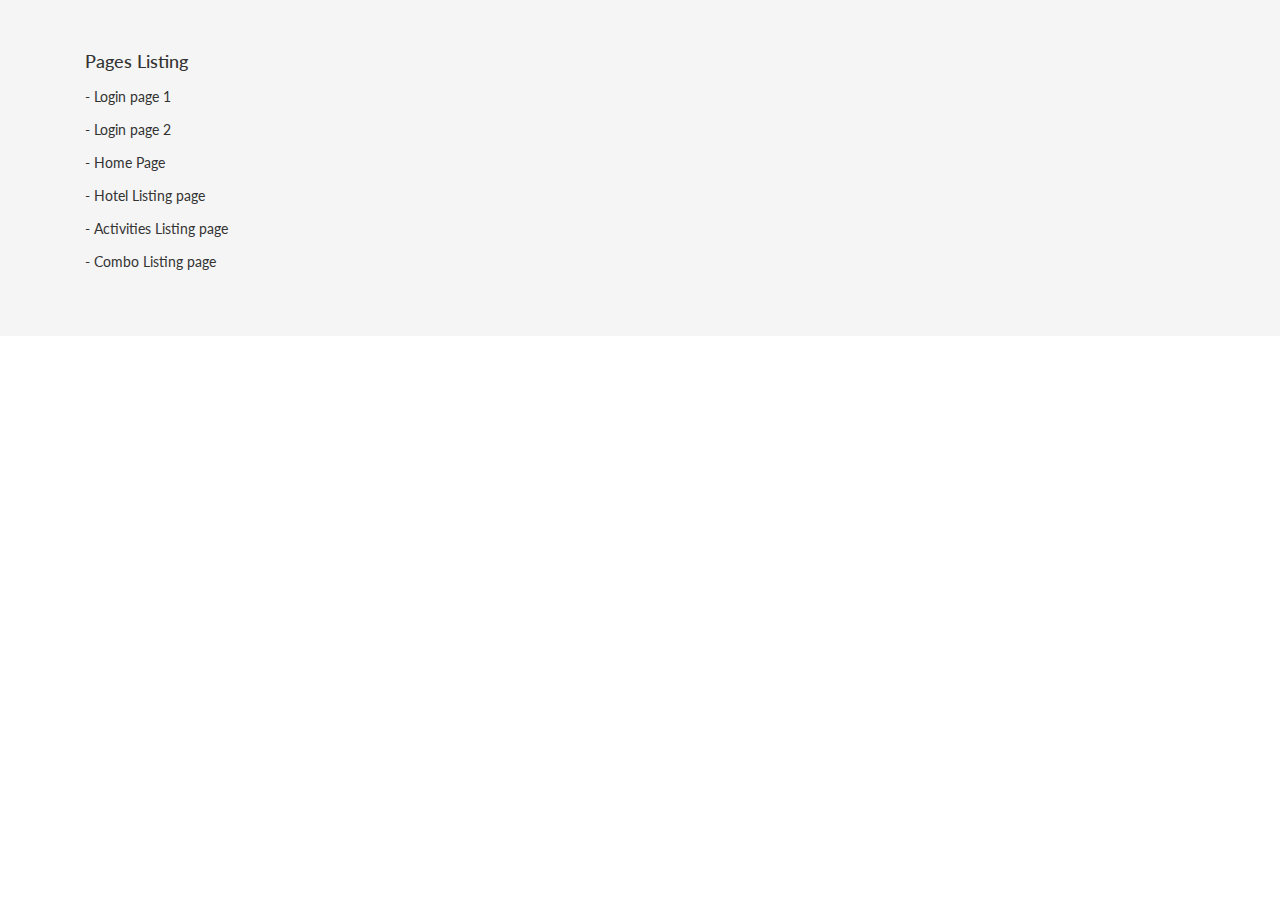
==== commit c11092c9: "Combo Package" ====
--- a/index.html
+++ b/index.html
@@ -48,6 +48,9 @@
               <div class="clearfix m10-btm">
                 <a href="./03-activity-listing.html" target="_blank" class="c-heading sm">- Activities Listing page</a>
               </div>
+              <div class="clearfix m10-btm">
+                <a href="./05-combo-listing.html" target="_blank" class="c-heading sm">- Combo Listing page</a>
+              </div>
             </div>
             <!-- ***** Hotel Listing Filter End ***** -->
           </div>
--- a/css/itours-styles.css
+++ b/css/itours-styles.css
@@ -958,12 +958,13 @@
   border-right: 3px solid transparent;
   content: "";
 }
-.selector.style1 span.c-custom-select:before {
-  background: transparent;
-}
-.selector.style1 span.c-custom-select:after {
-  border-top-color: #fdb714;
-}
+
+.selector.sm select,.selector.sm span.c-custom-select{height: 26px; line-height: 26px;}
+.selector.sm span.c-custom-select:after{top: 10px;}
+
+.sm input.input-text{height: 26px; line-height: 26px;}
+.sm.datepicker-wrap:after{font-size: 22px; line-height: 26px;}
+
 
 /* 2.1.2. File input box */
 .fileinput {
@@ -1169,9 +1170,9 @@
   height: 34px;
   line-height: 34px;
 }
-button:hover, input[type="button"].button:hover {
+/* button:hover, input[type="button"].button:hover {
   background: #7fb231;
-}
+} */
 
 a.button {
   display: inline-block;
--- a/css/itours-components.css
+++ b/css/itours-components.css
@@ -120,8 +120,99 @@
 .itours-cancel-circle:before {
   content: "\79";
 }
-
-
+.itours-clock:before {
+  content: "\41";
+}
+.itours-skyline:before {
+  content: "\7a";
+}
+.itours-align-left:before {
+  content: "\42";
+}
+.itours-text-left:before {
+  content: "\43";
+}
+.itours-calendar:before {
+  content: "\44";
+}
+.itours-hour-glass:before {
+  content: "\45";
+}
+.itours-bus:before {
+  content: "\46";
+}
+.itours-handshake:before {
+  content: "\47";
+}
+.itours-printer:before {
+  content: "\48";
+}
+.itours-handshake-1:before {
+  content: "\49";
+}
+.itours-checkmark:before {
+  content: "\4a";
+}
+.itours-search:before {
+  content: "\4b";
+}
+.itours-sort-1:before {
+  content: "\4c";
+}
+.itours-check-in:before {
+  content: "\4d";
+}
+.itours-check-out:before {
+  content: "\4e";
+}
+.itours-timetable:before {
+  content: "\4f";
+}
+.itours-person:before {
+  content: "\50";
+}
+.itours-gas-station:before {
+  content: "\51";
+}
+.itours-dashboard:before {
+  content: "\52";
+}
+.itours-ac:before {
+  content: "\53";
+}
+.itours-location-pin:before {
+  content: "\54";
+}
+.itours-briefcase:before {
+  content: "\55";
+}
+.itours-suitcase:before {
+  content: "\56";
+}
+.itours-car:before {
+  content: "\57";
+}
+.itours-cutlery:before {
+  content: "\58";
+}
+.itours-coffee:before {
+  content: "\59";
+}
+.itours-dinner:before {
+  content: "\5a";
+}
+.itours-bed:before {
+  content: "\30";
+}
+.itours-dot:before {
+  content: "\31";
+}
+.itours-globe:before {
+  content: "\32";
+}
+.itours-globe-1:before {
+  content: "\33";
+}
 :root {
   --blue: #6dace6;
   --indigo: #6610f2;
@@ -244,7 +335,12 @@
   margin-right: 15px;
   text-align: center;
 }
-
+.amenitiesList .icon.it {
+  width: 42px;
+  line-height: 42px;
+  font-size: 19px;
+}
+.amenitiesList .icon.it::before {position: relative; top: 2px;}
 
 .c-appliedFilters{
   background-color: #fff;
@@ -308,6 +404,62 @@
   margin-bottom: 20px;
   padding: 20px;
   border:1px solid #f5f5f5;
+}
+
+
+.c-infoChecklist{
+  display: block;
+  margin: 0 0 20px;
+  padding: 0;
+}
+.c-infoChecklist li{
+  position: relative;
+  padding: 3px 3px 3px 25px;
+  font-size: 13px;
+  font-weight: 500;
+  line-height: 18px;
+  color: #adadad;
+  margin-bottom: 5px;
+}
+.c-infoChecklist li::before{
+  content: "\4a";
+  color: #7db921;
+  font-size: 14px;
+  font-family: "itours";
+  position: absolute;
+  top: 5px;
+  left: 2px;
+  line-height: 15px;
+}
+
+
+.c-banktls{
+  display: block;
+  position: relative;
+}
+.c-banktls .bCard{
+  display: block;
+  font-family: 'Saira Condensed', sans-serif;
+  position: relative;
+  margin-bottom: 10px;
+}
+.c-banktls .bCard .title{
+  border-bottom: 1px solid #f3f3f3;
+  display: block;
+  padding-bottom: 2px;
+  margin-bottom: 5px;
+  font-size: 11px;
+  font-weight: 600;
+  color: #ababab;
+  letter-spacing: 0.5px;
+  text-transform: uppercase;
+  line-height: 11px;
+}
+.c-banktls .bCard .info{
+  display: block;
+  font-size: 16px;
+  font-weight: 400;
+  color: #69a1d4;
 }
 
 /* ----------------------------------------------
@@ -357,7 +509,7 @@
   color: #333;
   font-size: 18px;
   line-height: 23px;
-  margin: 0 0 20px;
+  margin: 0 0 15px;
 }
 .c-heading.sm {
   font-size: 14px;
@@ -371,6 +523,21 @@
 }
 .c-heading.col-white {
   color: #fff;
+}
+.c-midHeading{
+  font-family: 'Saira Condensed', sans-serif;
+  margin-bottom: 10px;
+  font-size: 11px;
+  font-weight: 600;
+  color: #69a1d4;
+  padding: 2px 2px 1px 2px;
+  letter-spacing: 0.5px;
+  text-transform: uppercase;
+  line-height: 11px;
+  background: -moz-linear-gradient(left,  rgba(109,172,230,0.35) 10%, rgba(1,2,3,0) 87%, rgba(0,0,0,0) 88%);
+  background: -webkit-linear-gradient(left,  rgba(109,172,230,0.35) 10%,rgba(1,2,3,0) 87%,rgba(0,0,0,0) 88%);
+  background: linear-gradient(to right,  rgba(109,172,230,0.35) 10%,rgba(1,2,3,0) 87%,rgba(0,0,0,0) 88%);
+  filter: progid:DXImageTransform.Microsoft.gradient( startColorstr='#596dace6', endColorstr='#00000000',GradientType=1 );
 }
 .c-statictext {
   display: block;
@@ -392,6 +559,74 @@
   font-weight: 400;
   line-height: 22px;
   text-align: left;
+}
+
+.searchHeading{
+  font-family: 'Saira Condensed', sans-serif;
+}
+.searchHeading .pageTitle{
+  color: #fff;
+  display: block;
+  font-size: 26px;
+  font-weight: 600;
+  line-height: 32px;
+  text-align: left;
+  letter-spacing: 1px;
+  margin-bottom: 20px;
+}
+.searchHeading .sortSection{
+  border-right: 1px solid #6d6d6d;
+  display: inline-block;
+  position: relative;
+  padding-right: 10px;
+  margin: 0 10px 10px 0;
+}
+.searchHeading .sortSection:last-child{border: 0; padding-right: 0; margin-right: 0;}
+.searchHeading .sortSection .sortTitle{
+  display: inline-block;
+  color: #fff;
+  font-size: 13px;
+  font-weight: 400;
+  line-height: 18px;
+  text-align: left;
+  letter-spacing: 0.5px;
+  padding-left: 20px;
+  position: relative;
+}
+.searchHeading .sortSection .sortTitle .icon{
+  position: absolute;
+  top: 2px;
+  left: 0;
+  height: 15px;
+  width: 15px;
+  color: #fdb714;
+  font-size: 13px;
+  line-height: 13px;
+}
+.searchHeading .sortSection .dropdown{display: inline-block;}
+.searchHeading .sortSection .dropdown .btn-dd{
+  display: inline-block;
+    padding: 1px 5px;
+    height: auto;
+    line-height: 17px;
+    margin-left: 10px;
+    border: 1px solid #6d6d6d;
+    background-color: transparent;
+    font-size: 13px;
+    font-weight: 400;
+    outline: none;
+    border-radius: 3px;
+}
+.searchHeading .sortSection .dropdown .btn-dd::after{vertical-align: middle;}
+.searchHeading .dropdown-menu{
+  border: 1px solid #eee;
+  width: 150px;
+}
+.searchHeading .dropdown-menu .dropdown-item{
+  display: block;
+  padding: 3px 0;
+  margin-bottom: 2px;
+  font-size: 14px;
 }
 
 .c-breadcrumbs ul{margin: 0; padding: 0; float: right;}
@@ -990,7 +1225,7 @@
   padding: 7px 0;
   margin: 0;
 }
-.c-cardType-01 .discount {
+.c-discount {
   color: #fff;
   background: url(../images/discount-ribin.png) no-repeat;
   line-height: 80px;
@@ -1007,7 +1242,7 @@
   height: 102px;
   z-index: 1;
 }
-.c-cardType-01 .discount .discount-text {
+.c-discount .discount-text {
   display: inline-block;
   -webkit-transform: rotate(-45deg);
   -moz-transform: rotate(-45deg);
@@ -1417,20 +1652,29 @@
   font-size: 11px;
   color: #838383;
   text-transform: uppercase;
-  padding-left: 15px;
+  padding-left: 18px;
   font-family: "Saira Condensed", sans-serif;
   letter-spacing: 0.5px;
   margin-bottom: 10px;
-}
-.cardList-info .cardInfoLine::before {
+  line-height: 14px;
+}
+.cardList-info .cardInfoLine:not(.cust)::before {
   color: #fdb714;
   font-size: 16px;
   line-height: 17px;
   position: absolute;
   left: 0;
-  top: 0;
+  top: -2px;
   font-family: "soap-icons";
   content: "\e85d";
+}
+.cardList-info .cardInfoLine.cust .icon {
+  color: #fdb714;
+  font-size: 12px;
+  line-height: 11px;
+  position: absolute;
+  left: 0;
+  top: 0px;
 }
 .cardList-info .cardInfoLine.guests::before {
   content: "\e8b7";
@@ -1454,17 +1698,42 @@
   line-height: 14px;
   text-transform: uppercase;
 }
+.cardList-info .priceTag.inline {
+  font-size: 16px;
+  line-height: 20px;
+  margin-bottom: 5px;
+}
+.cardList-info .priceTag.inline small {
+  display: inline-block;
+  vertical-align: middle;
+  margin-right: 6px;
+}
 .cardList-info .hotelInfo {
   display: block;
   color: #adadad;
   font-size: 13px;
   line-height: 18px;
+}
+.cardList-info .hotelInfo.cust {
+  padding-left: 20px;
+  position: relative;
+}
+.cardList-info .hotelInfo.cust::before {
+  color: #fdb714;
+  font-size: 14px;
+  line-height: 15px;
+  position: absolute;
+  left: 0;
+  top: 4px;
+  font-family: "itours";
+  content: "\43";
 }
 .cardList-info .dividerSection.infoSection {
   border: 0;
   margin: 0;
   padding: 0;
 }
+
 
 .c-aminityList {
   display: block;
@@ -1539,14 +1808,50 @@
   -webkit-box-shadow: 0 1px 4px #e6e6e6;
 }
 
+
+/* -- Activity -- */
+.c-cardList.activity .cardList-info .cardTitle,
+.c-cardList.type2 .cardList-info .cardTitle{margin-bottom: 5px;}
+.c-cardList.activity .infoSection,
+.c-cardList.type2 .infoSection{margin-bottom: 10px;}
+.c-cardList.activity .infoSection .cardInfoLine,
+.c-cardList.type2 .infoSection .cardInfoLine{
+  margin-right: 20px;
+  display: inline-block;
+  margin-bottom: 0;
+}
+.c-cardList.activity > .c-cardListTable .cardList-image,
+.c-cardList.activity > .c-cardListTable .cardList-image img{width: 230px;}
+.c-cardList.activity .c-cardListTable .cardList-info{vertical-align: top;}
+.c-cardList.activity .cardList-info .dividerSection,
+.c-cardList.type2 .cardList-info .dividerSection{
+  border: 0;
+  margin: 0;
+  padding: 0;
+  vertical-align: top;
+}
+.c-cardList.activity .cardList-info .dividerSection .divider.s1{width: calc(100% - 150px);}
+.c-cardList.activity .cardList-info .dividerSection .divider.s2{width: 150px;}
+.c-cardList.activity .cardList-info .c-starRating{margin-bottom: 10px;}
+
+
+/* -- Car -- */
+.c-cardList.car{}
+
+@media (max-width: 990px) {
+  .c-cardListTable .cardList-image,
+  .c-cardListTable .cardList-image img,
+  .c-cardList.activity > .c-cardListTable .cardList-image,
+  .c-cardList.activity > .c-cardListTable .cardList-image img {
+    width: 170px;
+  }
+  .hotelInfo.cust{display: none;}
+}
+
 @media (max-width: 600px) {
   .c-cardListTable .cardList-image {
     vertical-align: middle;
   }
-  .c-cardListTable .cardList-image,
-  .c-cardListTable .cardList-image img {
-    width: 170px;
-  }
   .cardList-info .dividerSection.infoSection .divider.s1 {
     display: none;
   }
@@ -1561,7 +1866,9 @@
     display: block;
   }
   .c-cardListTable .cardList-image,
-  .c-cardListTable .cardList-image img {
+  .c-cardListTable .cardList-image img,
+  .c-cardList.activity > .c-cardListTable .cardList-image,
+  .c-cardList.activity > .c-cardListTable .cardList-image img {
     display: block;
     width: 100%;
   }
@@ -1586,7 +1893,16 @@
     display: block;
     width: 100%;
   }
-}
+  .hotelInfo.cust{display: block;}
+
+  .c-cardList.activity .cardList-info .dividerSection .divider.s1,
+  .c-cardList.activity .cardList-info .dividerSection .divider.s2{width: 100%; display: block;}
+  .c-cardList.activity .cardList-info .dividerSection .divider.s1{margin-bottom: 20px;}
+  .c-cardList.activity .cardList-info .dividerSection .divider.s2{border: 0; padding-left: 0; text-align: left;}
+  .c-cardList.activity .cardList-info .priceTag{float: left;}
+  .c-cardList.activity .cardList-info .c-starRating{float: right;}
+}
+
 
 /* ----------------------------------------------
     Component :: Hotel List Section
@@ -1735,6 +2051,7 @@
   height: auto;
 }
 
+
 @media (max-width: 768px) {
   .c-cardListHolder {
     border: 0;
@@ -1809,21 +2126,20 @@
   box-sizing: border-box;
 }
 .c-compTabs .nav-tabs {
-  display: block;
   margin: 0;
   padding: 0;
   border-color: #f5f5f5;
 }
 .c-compTabs .nav-tabs .nav-item {
   display: inline-block;
-  margin-bottom: 0;
+  margin: 0 2px 0 0;
 }
 .c-compTabs .nav-tabs .nav-item .nav-link {
   border: 0;
   border-bottom: 1px solid transparent;
-  background-color: #eee;
-  display: block;
-  color: #999;
+  background-color: #6DACE6;
+  display: block;
+  color: #fff;
   font-size: 14px;
   text-transform: uppercase;
   letter-spacing: 1px;
@@ -1834,7 +2150,7 @@
   border-radius: 0;
 }
 .c-compTabs .nav-tabs .nav-item .nav-link.active {
-  background-color: #6dace6;
+  background-color: #fdb714;
   color: #fff;
 }
 .c-compTabs .tab-pane {
@@ -1863,14 +2179,14 @@
   font-weight: 600;
 }
 @media (max-width: 600px) {
-  .c-compTabs .nav-tabs .nav-item{width: calc(50% - 5px); margin:0 5px 5px 0;}
+  .c-compTabs .nav-tabs .nav-item{width: calc(50% - 7px); margin:0 5px 5px 0;}
 }
 
 
 /* ----------------------------------------------
     Component :: Result Sort Strip
 ------------------------------------------------- */
-.c-sortSection {
+/* .c-sortSection {
   background: #fff;
   padding: 10px 15px;
   margin-bottom: 20px;
@@ -1926,7 +2242,7 @@
     width: calc(50% - 15px);
     margin: 0 10px 10px 0;
   }
-}
+} */
 
 
 .c-infoDivider {
@@ -1946,7 +2262,7 @@
   width: 200px;
   border-right: 1px solid #eee;
 }
-
+.c-infoDivider .policyHeading{margin: 0;}
 .policyHeading {
   color: #838383;
   display: block;
@@ -1967,6 +2283,7 @@
   line-height: 18px;
   margin-bottom: 7px;
 }
+.policyListing li:last-child{margin-bottom: 0;}
 @media (max-width: 560px) {
   .c-infoDivider,
   .c-infoDivider .infoTitle,
@@ -2223,6 +2540,7 @@
 .c-checkSquare{display: block; position: relative;}
 .c-checkSquare li{display: block; margin-bottom: 2px;}
 .c-checkSquare li .filterCheckbox{
+  color: #999;
   border: 0;
   background-color: #f9f9f9;
   display: block;
@@ -2246,7 +2564,7 @@
   font-size: 15px;
   line-height: 16px;
 }
-.c-checkSquare .filterCheckbox.st-checked{background-color: #6dace6}
+.c-checkSquare .filterCheckbox.st-checked{background-color: #6dace6; color: #fff;}
 .c-checkSquare .filterCheckbox.st-checked::after{color: #fff;}
 .c-checkSquare .c-starRating{vertical-align: middle; background-color: transparent;}
 .c-checkSquare .c-starRating .stars{background-color: transparent;}
@@ -2281,6 +2599,166 @@
   font-size: 20px;
   line-height: 20px;
 }
+
+
+/* ----------------------------------------------
+    Component :: Day By Activity
+------------------------------------------------- */
+.cardListInfo-row{
+  display: block;
+  position: relative;
+}
+.cardListInfo-row .ListInfo-col{
+  background-color: #f3f9ff;
+  width: 100%;
+  padding-left: 60px;
+  margin: 0 0 5px;
+  position: relative;
+  min-height: 65px;
+}
+.cardListInfo-row .ListInfo-col .dayCount{
+  font-family: "Saira Condensed", sans-serif;
+  background-color: #537190;
+  position: absolute;
+  top: 0;
+  left: 0;
+  width: 60px;
+  height: 100%;
+  padding: 10px;
+  box-sizing: border-box;
+}
+.cardListInfo-row .dayCount .s1,
+.cardListInfo-row .dayCount .s2{
+  display: block;
+  color: #fff;
+  text-align: left;
+  font-size: 14px;
+  font-weight: 600;
+  margin-bottom: 8px;
+  line-height: 12px;
+  letter-spacing: 0.5px;
+}
+.cardListInfo-row .dayCount .s2{
+  font-size: 32px;
+  line-height: 26px;
+  margin: 0;
+}
+.cardListInfo-row .ListInfo-col .dayInfo{
+  display: block;
+  position: relative;
+  padding: 10px;
+}
+.cardListInfo-row .ListInfo-col .dayInfo .h1{
+  color: #537190;
+  display: block;
+  margin: 0 0 8px;
+  font-size: 14px;
+  font-weight: 600;
+}
+.cardListInfo-row .ListInfo-col .staticText{
+  color: #537190;
+  display: block;
+  margin: 0 0 5px;
+  font-size: 12px;
+  position: relative;
+  padding-left: 13px;
+}
+.cardListInfo-row .ListInfo-col .staticText::before{
+  position: absolute;
+  top: 0;
+  left: -3px;
+  font-size: 17px;
+  color: #537190;
+  font-family: "itours";
+  content: "\31";
+}
+.cardListInfo-row .ListInfo-col .itemList{
+  display: block;
+  height: auto;
+  overflow: hidden;
+  margin-top: 8px;
+  text-align: left;
+}
+.cardListInfo-row .ListInfo-col .itemList .item{
+  border: 1px solid #537190;
+  color: #537190;
+  display: inline-block;
+  padding: 5px 10px 5px 30px;
+  position: relative;
+  font-size: 11px;
+  line-height: 12px;
+  margin: 0 5px 5px 0;
+  border-radius: 30px;
+}
+.cardListInfo-row .itemList .item .icon{
+  position: absolute;
+  top: 4px;
+  left: 7px;
+  height: 15px;
+  width: 15px;
+  color: #537190;
+  font-size: 14px;
+  line-height: 13px;
+  display: inline-block;
+}
+
+
+/* ----------------------------------------------
+    Component :: Flex Cards
+------------------------------------------------- */
+.c-flexCards{
+  display: flex;
+  flex-direction: row;
+  flex-wrap: wrap;
+}
+.c-flexCards .f_card{
+  padding: 10px;
+  background-color: #537190;
+  width: calc(25% - 10px);
+  margin: 0 10px 10px 0;
+  font-family: "Saira Condensed", sans-serif;
+}
+.f_card .currency_icon,
+.f_card .currency_amount,
+.f_card .currency_for{
+  display: block;
+  color: #fff;
+  font-size: 26px;
+  font-weight: 600;
+  line-height: 26px;
+  margin-bottom: 5px;
+}
+.f_card .currency_icon{
+  font-size: 14px;
+  color: #96b4d4;
+  line-height: 12px;
+}
+.f_card .currency_for{
+  font-size: 14px;
+  font-weight: 400;
+  letter-spacing: 0.3px;
+  margin-bottom: 0;
+  line-height: 14px;
+}
+@media (max-width: 600px) {
+  .c-flexCards .f_card{
+    padding: 10px;
+    display: inline-block;
+    width: calc(50% - 10px);
+    flex: none;
+  }
+}
+
+@media (max-width: 480px) {
+  .c-flexCards .f_card{
+    padding: 10px;
+    display: inline-block;
+    width: 100%;
+    flex: none;
+    margin: 0 0 10px;
+  }
+}
+
 /* ----------------------------------------------
     Component :: Utilities
 ------------------------------------------------- */
@@ -2320,8 +2798,12 @@
 .m20-top {
   margin-top: 20px;
 }
+.m5-btm{margin-bottom: 5px !important;}
 .m10-btm {
-  margin-bottom: 10px;
+  margin-bottom: 10px !important;
+}
+.m20-btm {
+  margin-bottom: 20px;
 }
 .m5-l {
   margin-left: 5px;
@@ -2354,6 +2836,7 @@
 .onlyForDesktop {
   display: block !important;
 }
+.tooltip-inner{font-size: 11px;}
 @media (max-width: 768px) {
   .onlyForMobile {
     display: block !important;
